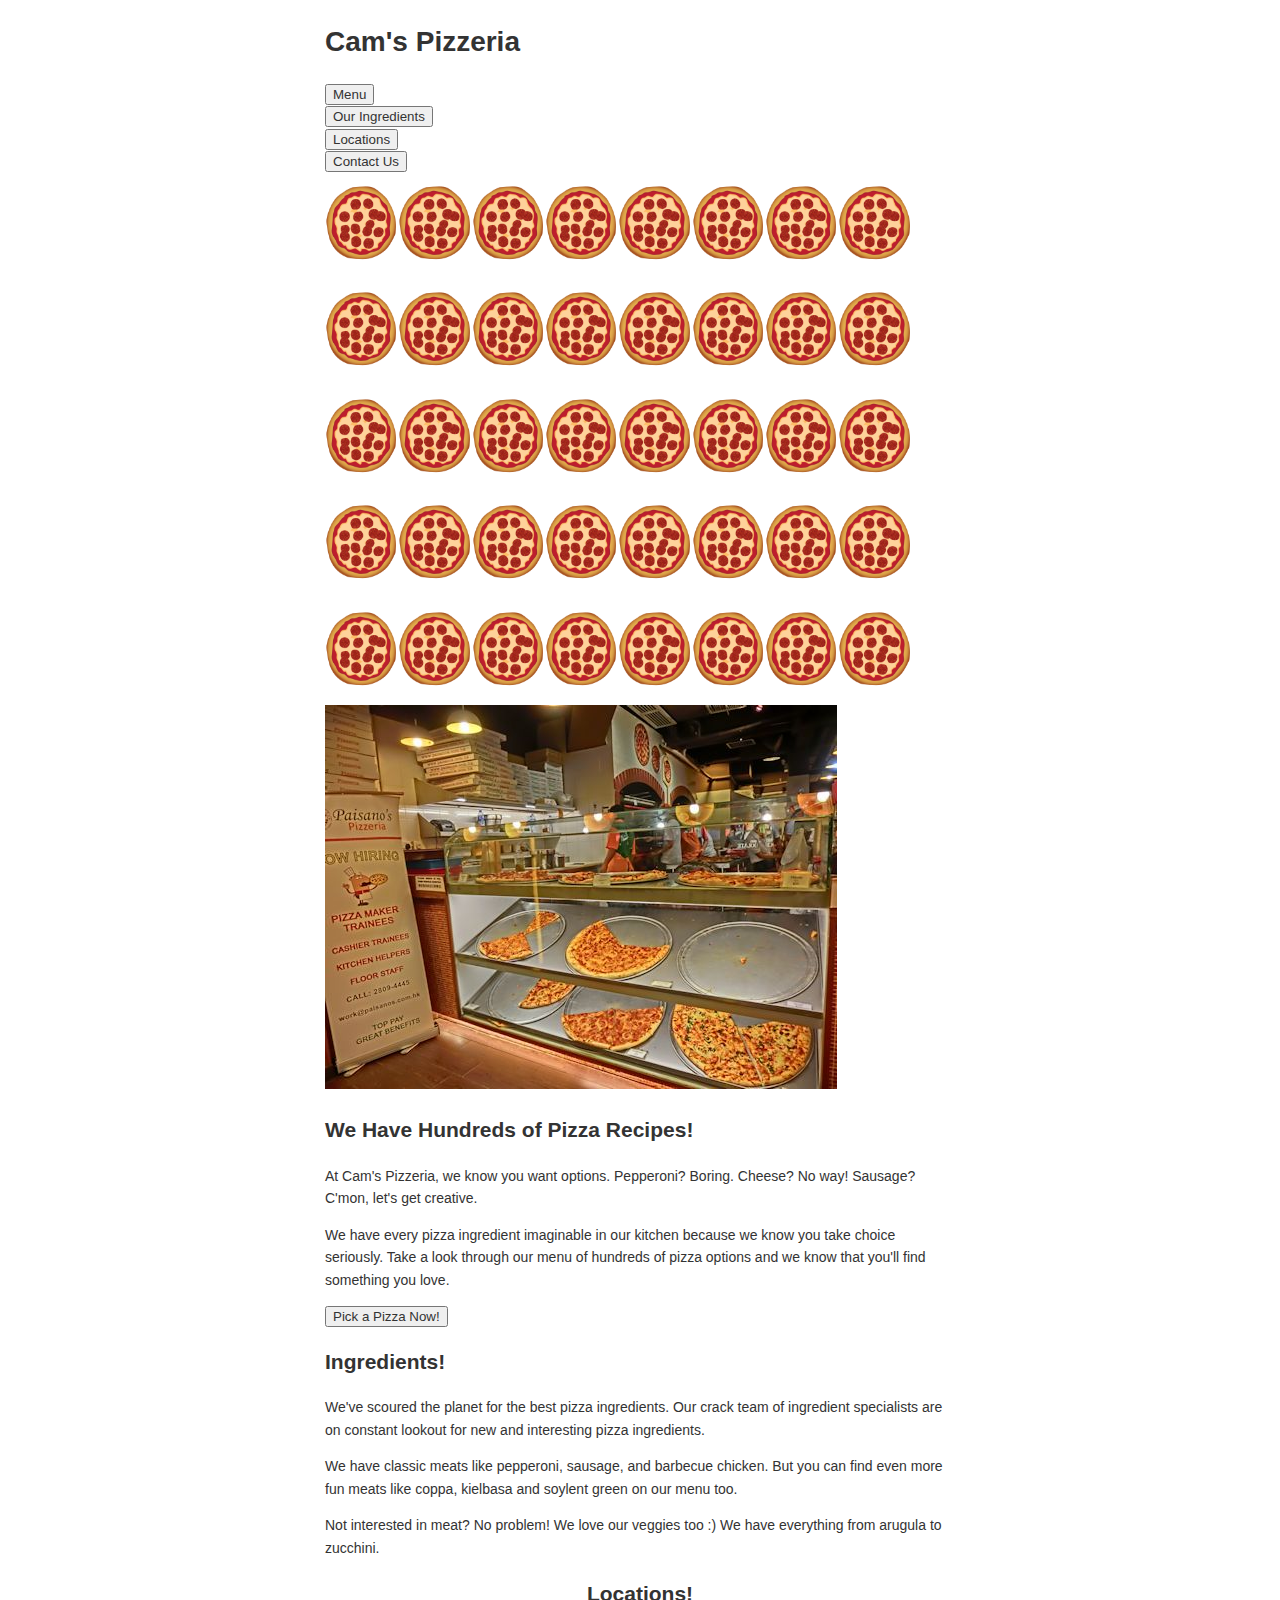
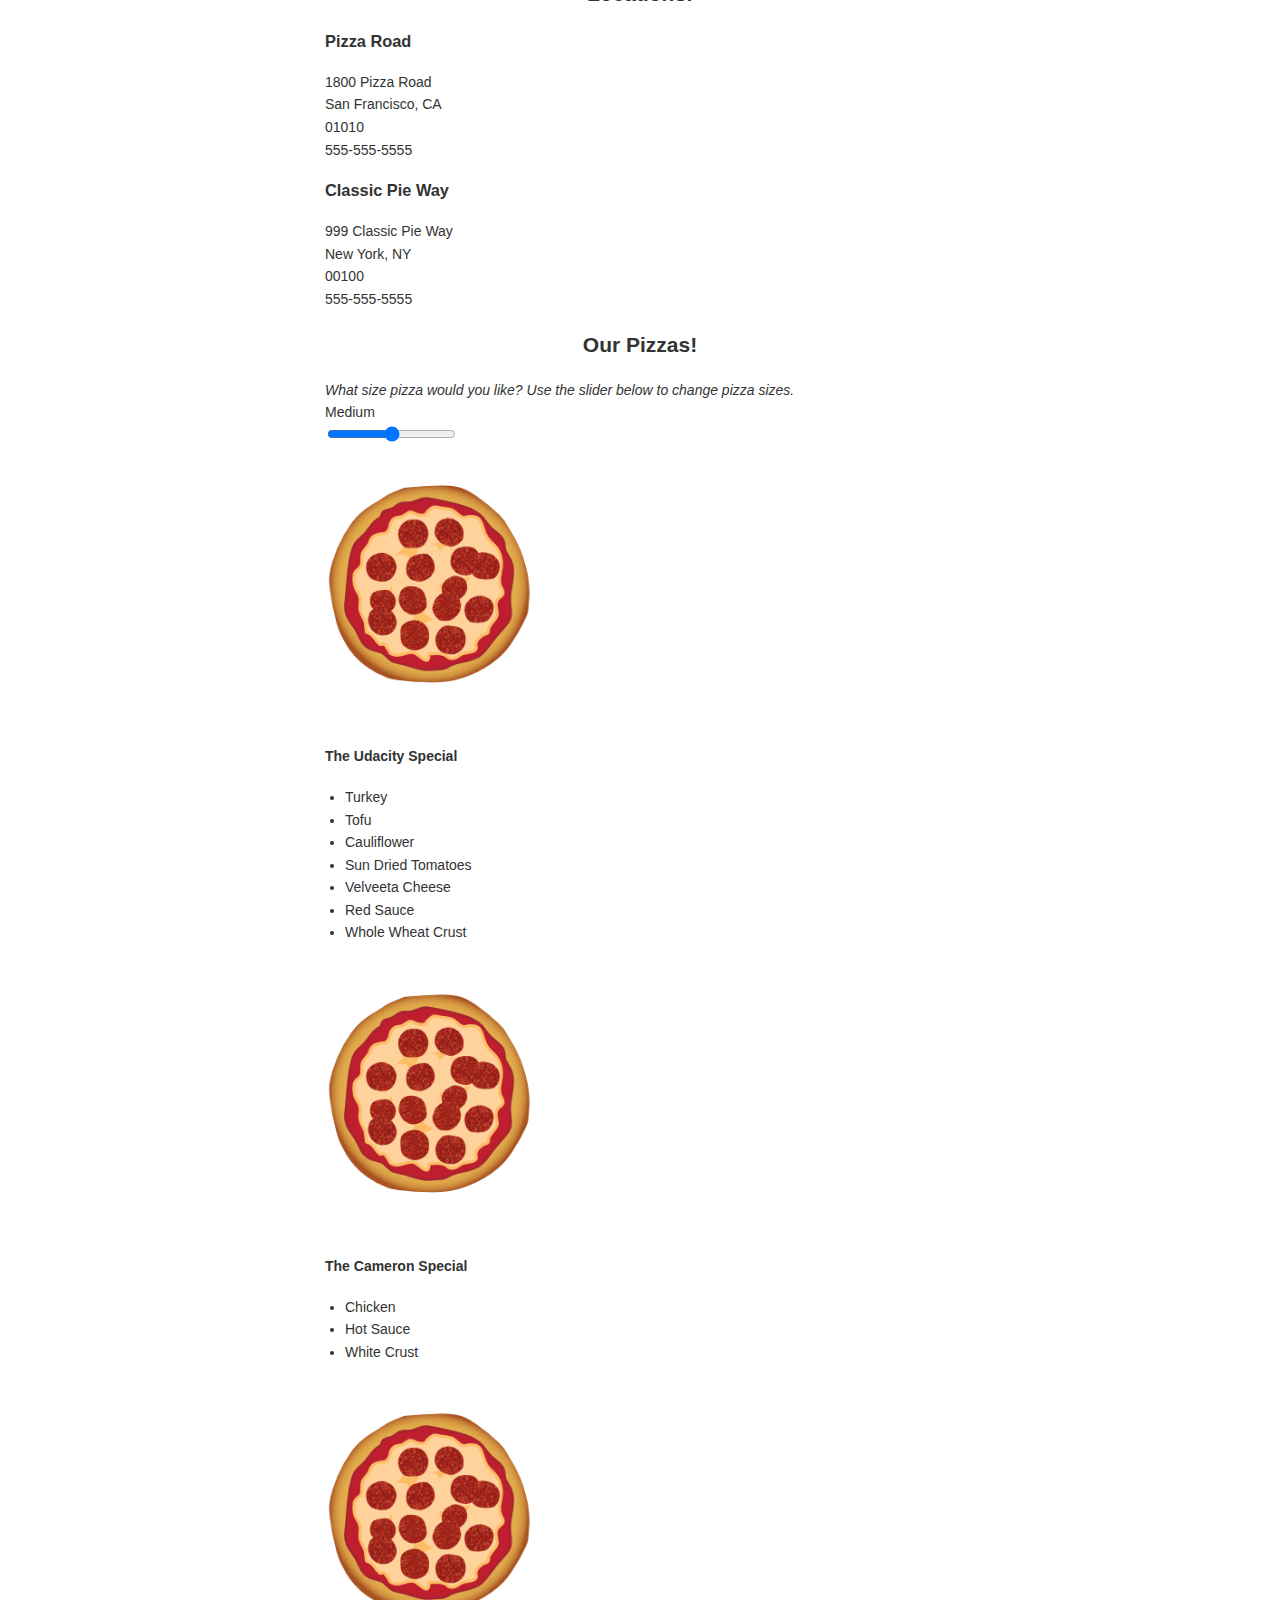
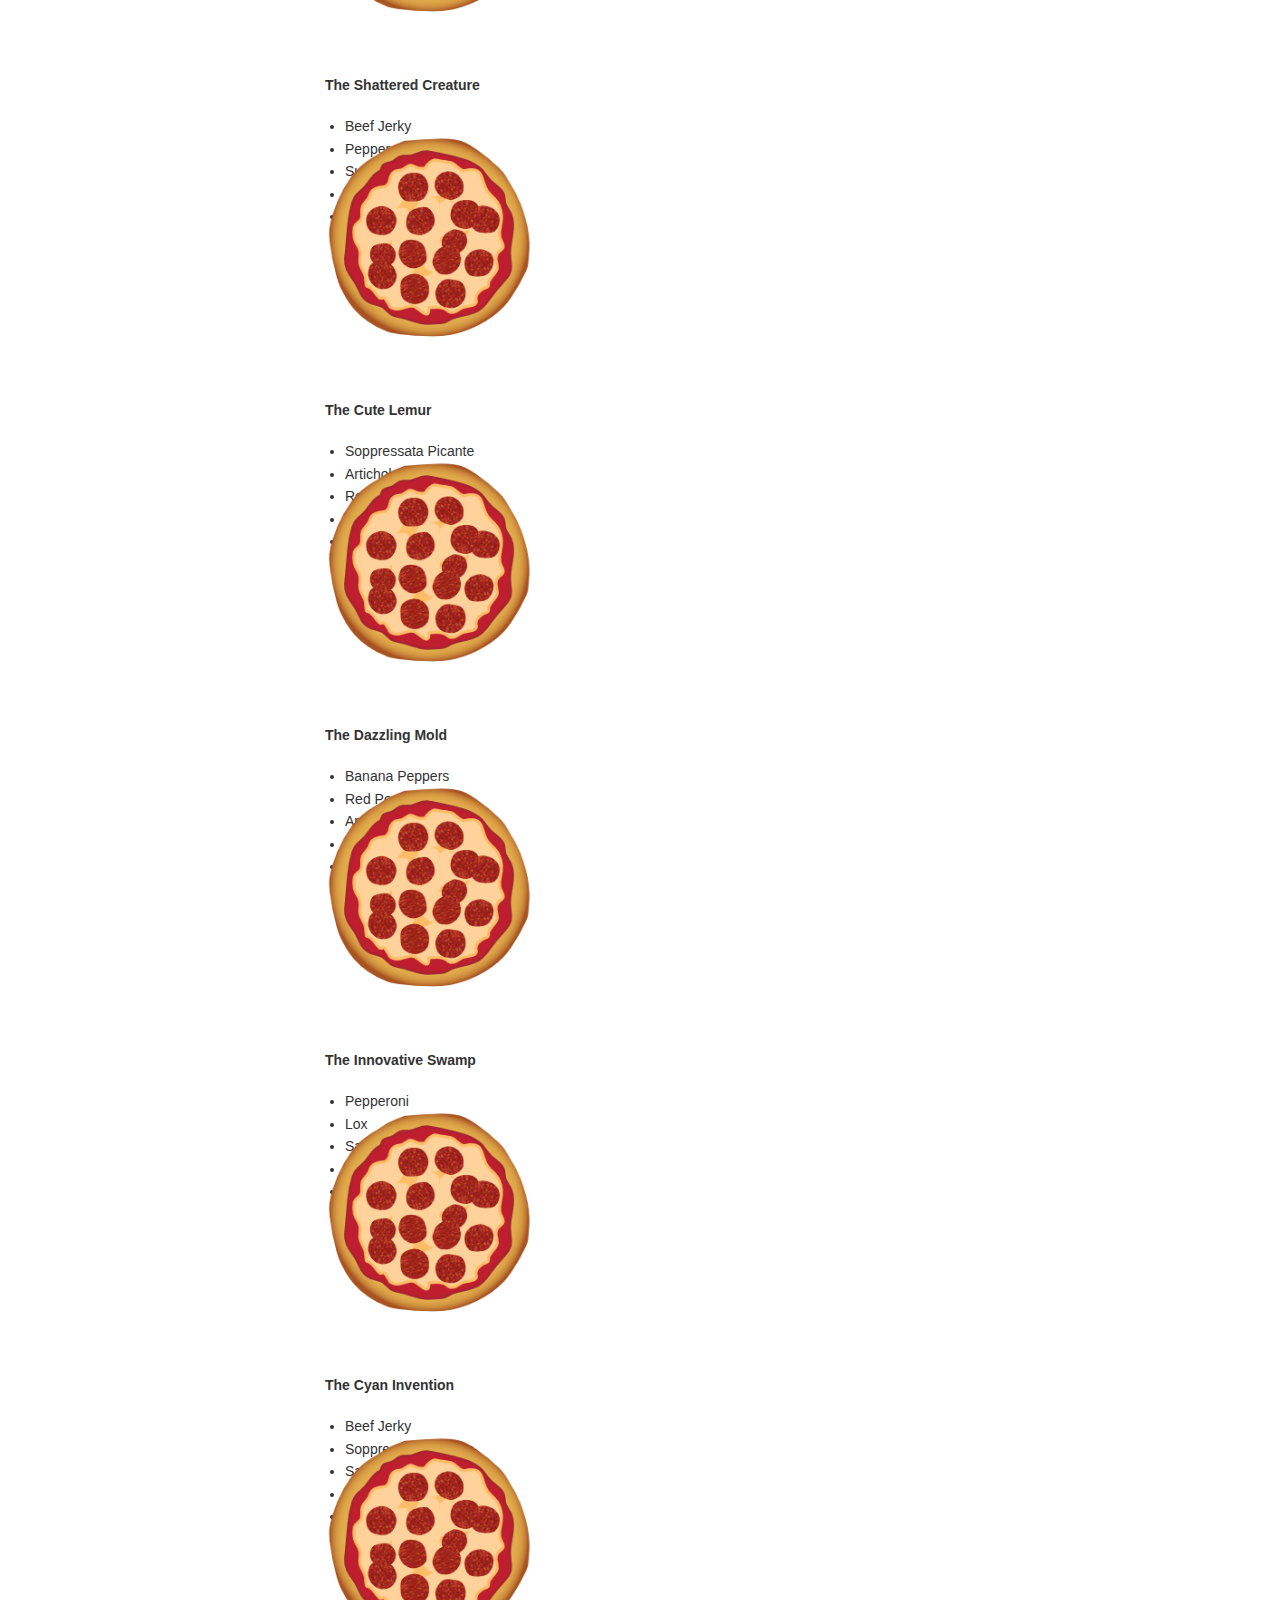
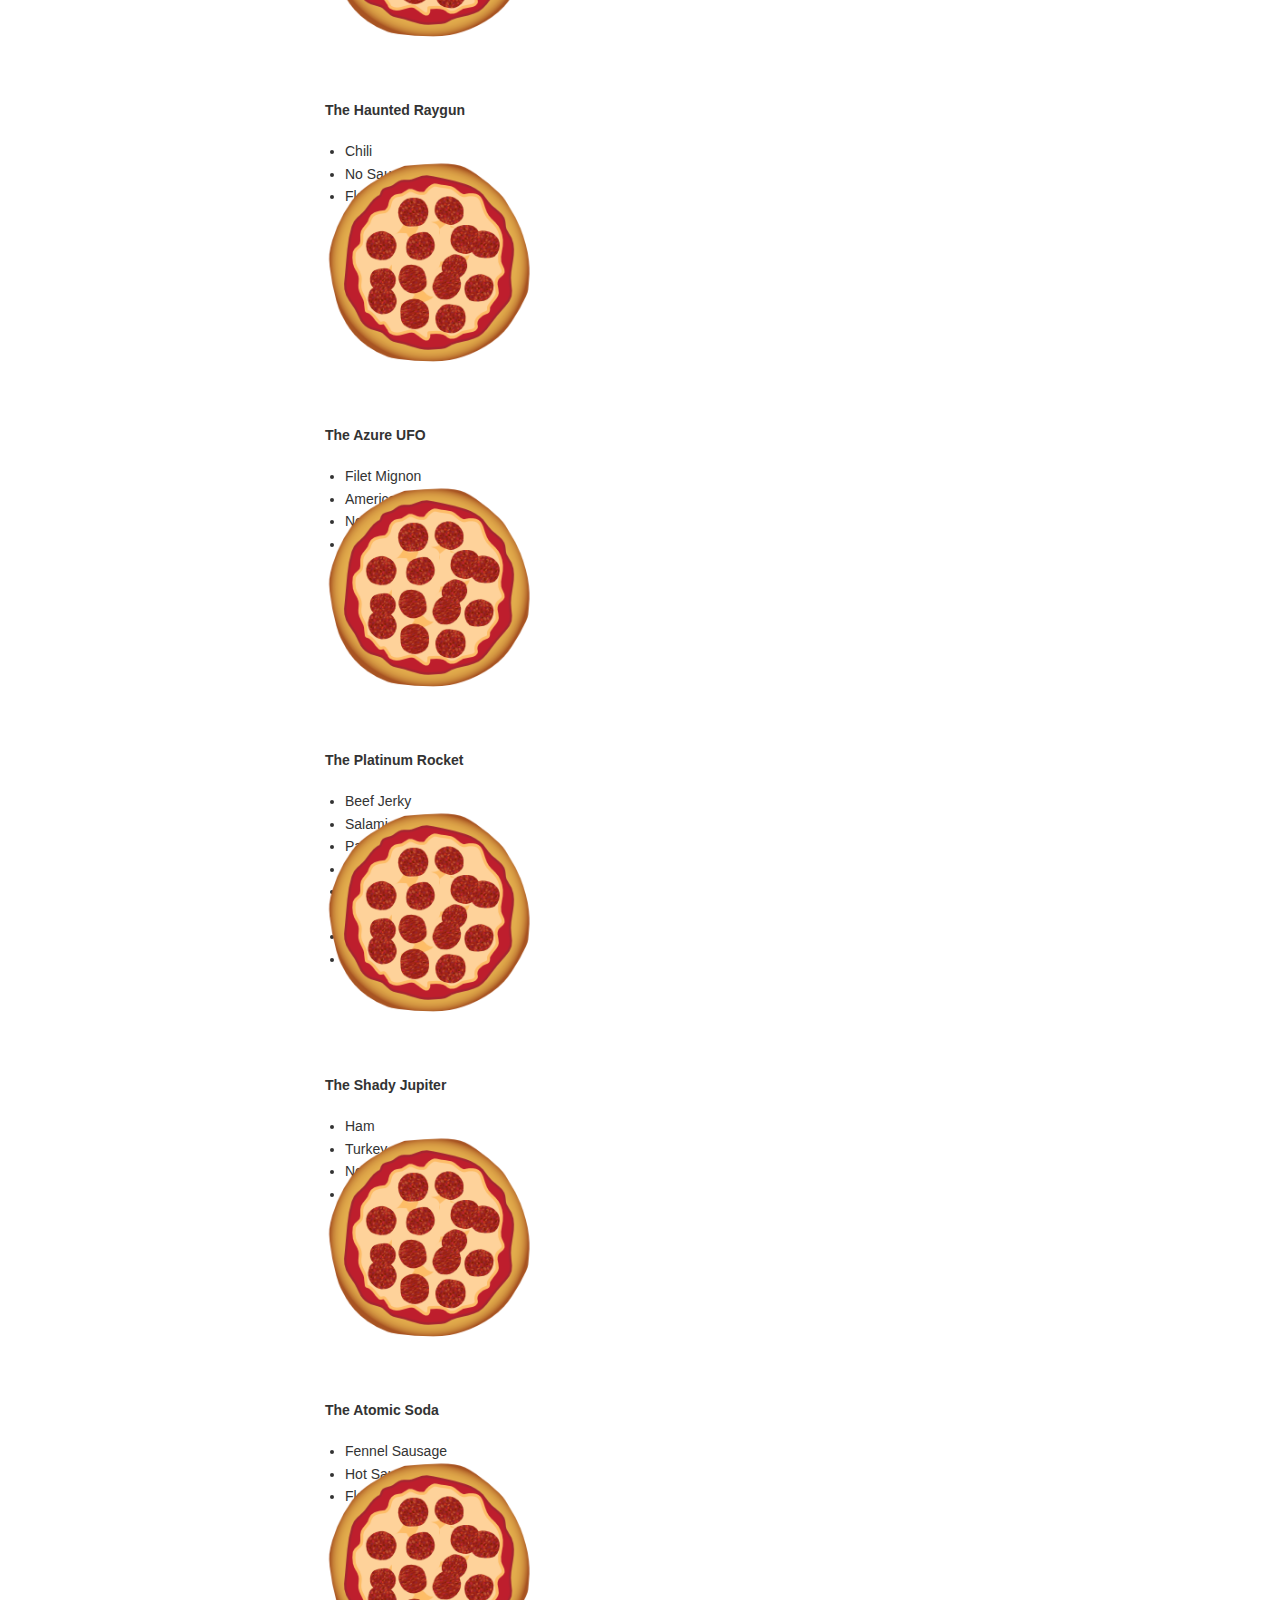
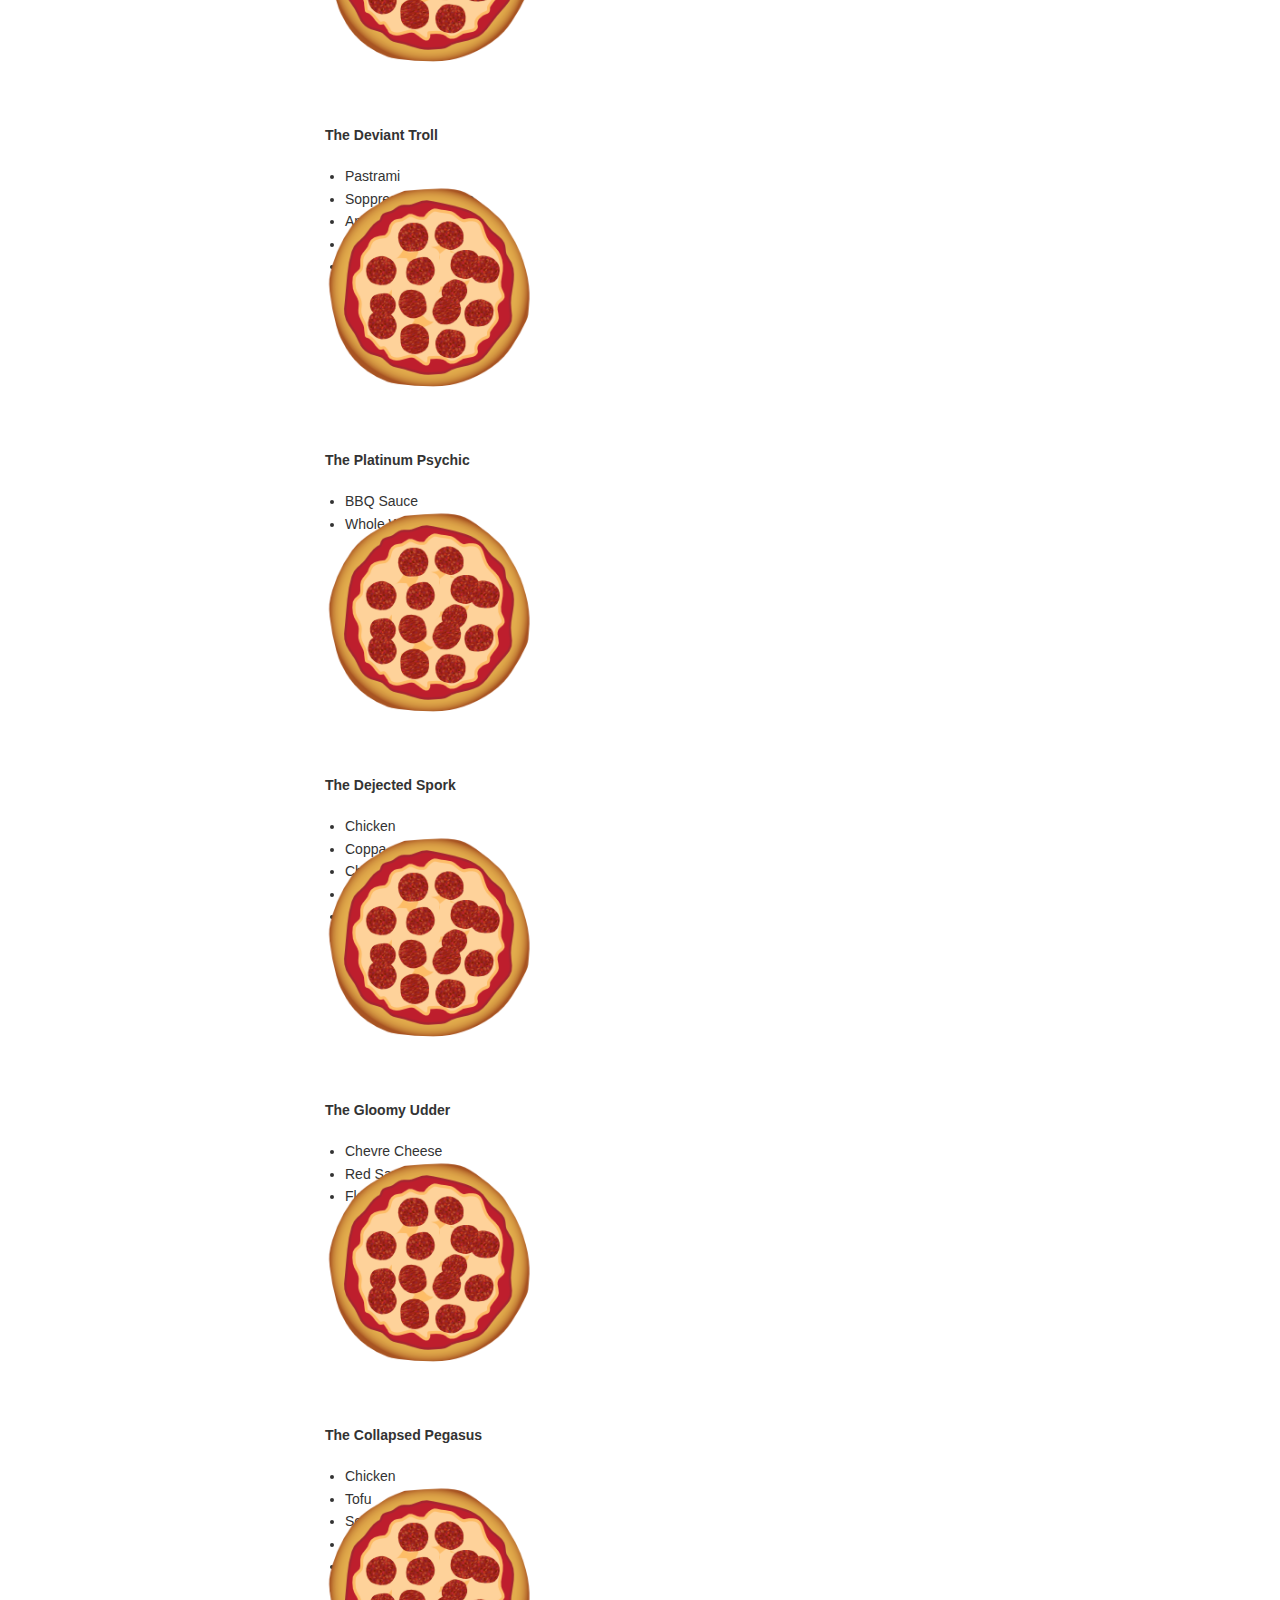
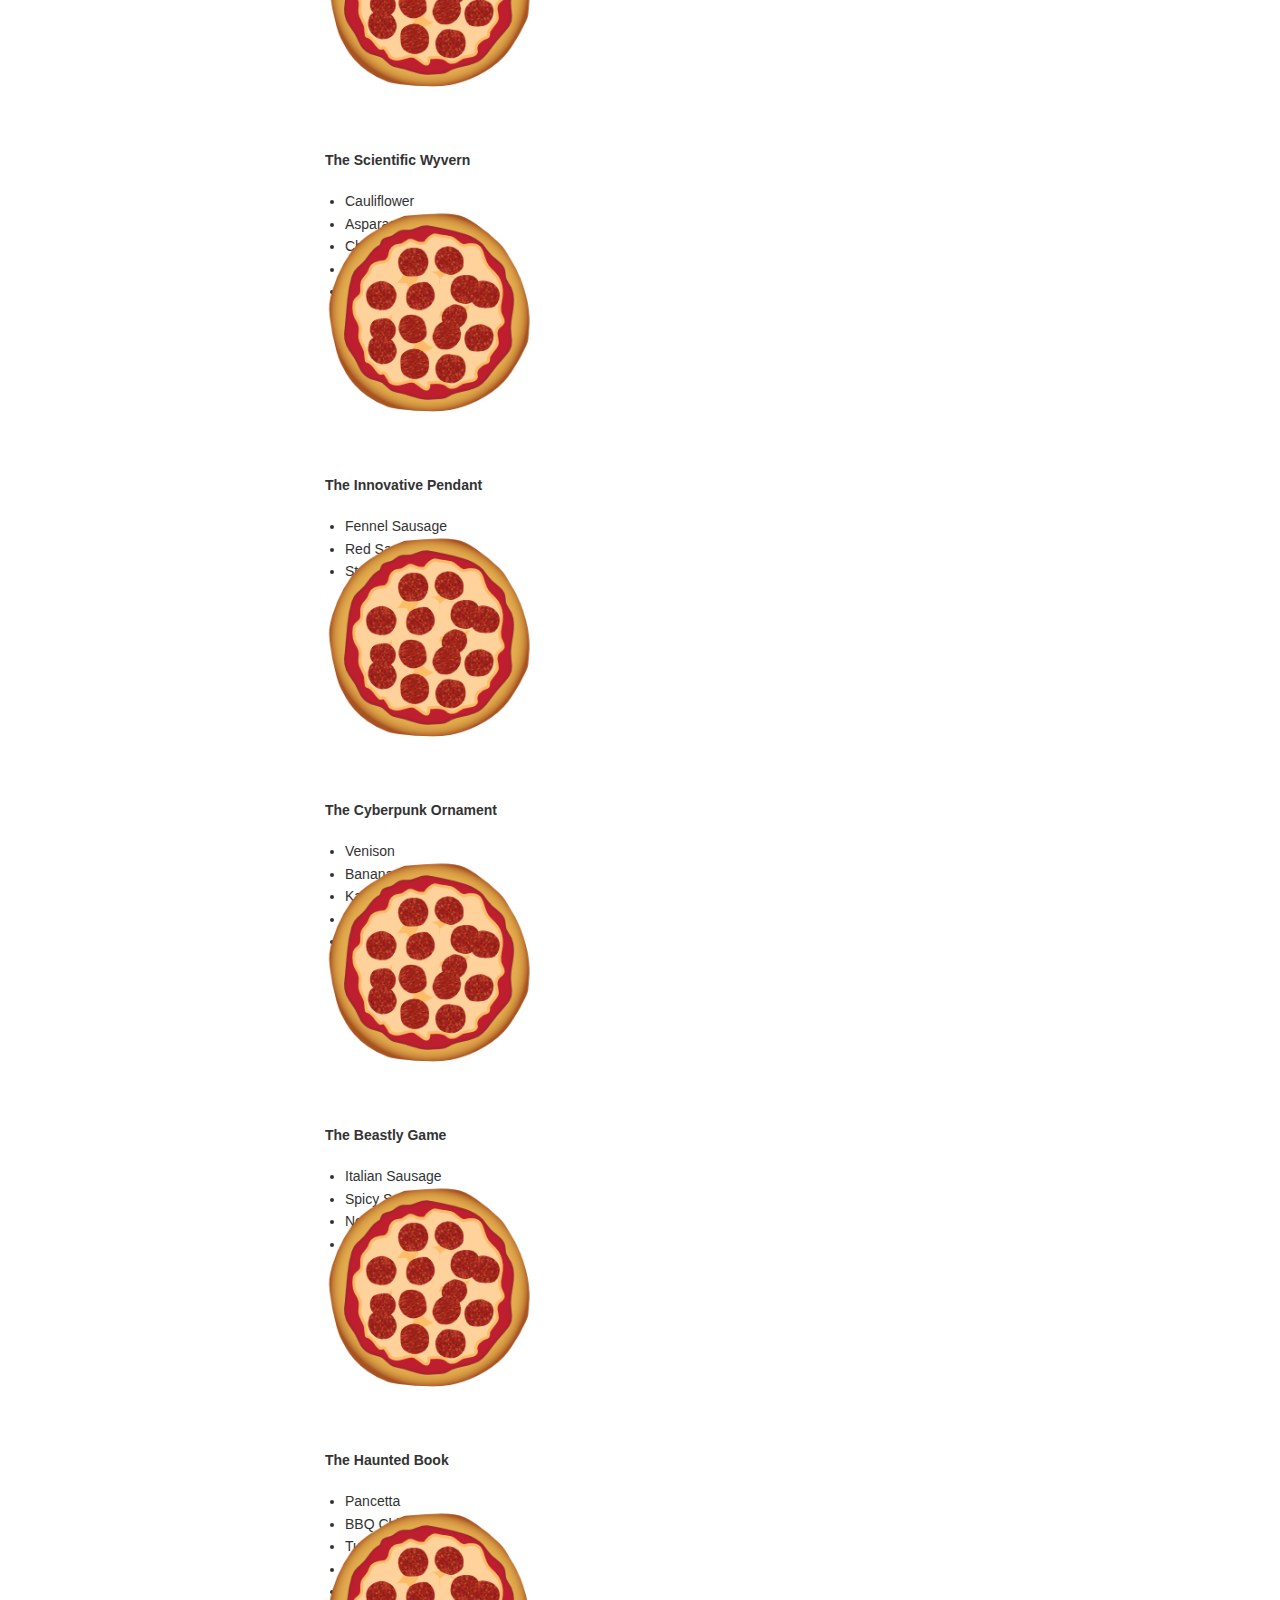
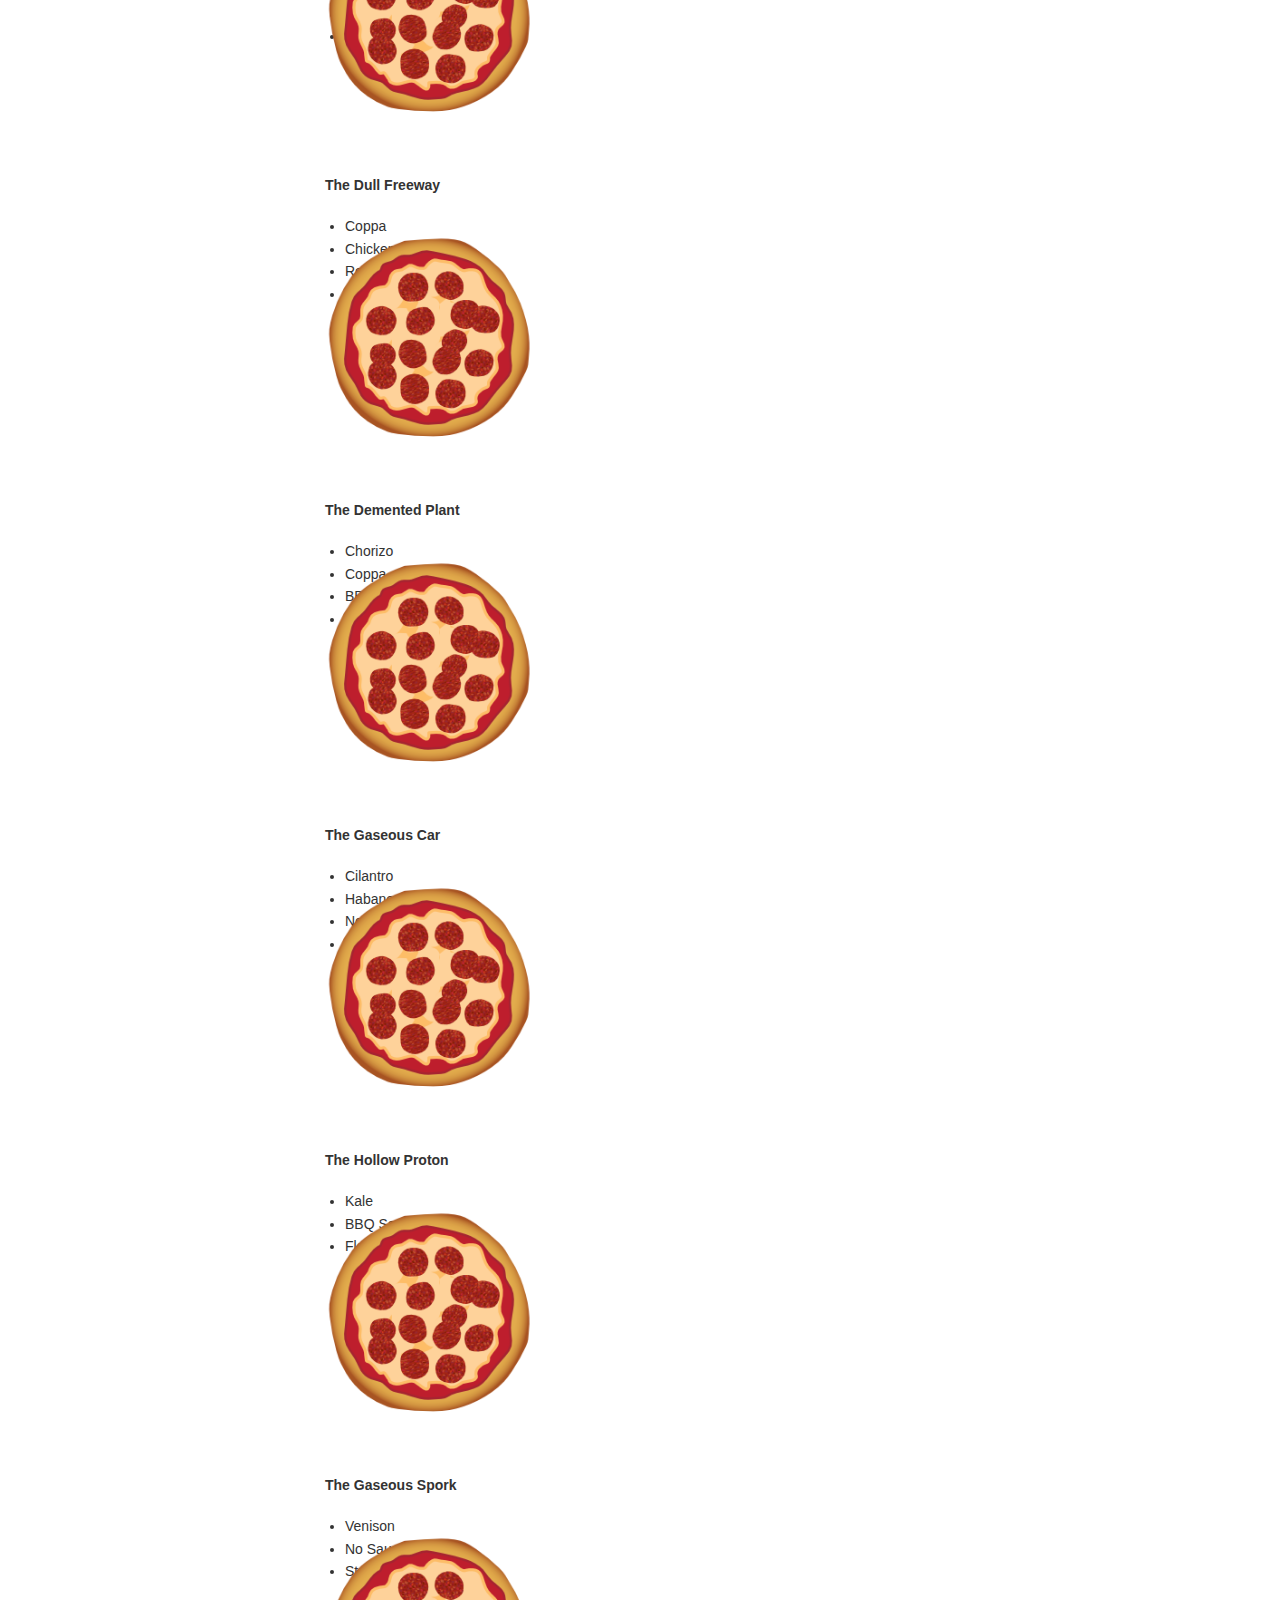
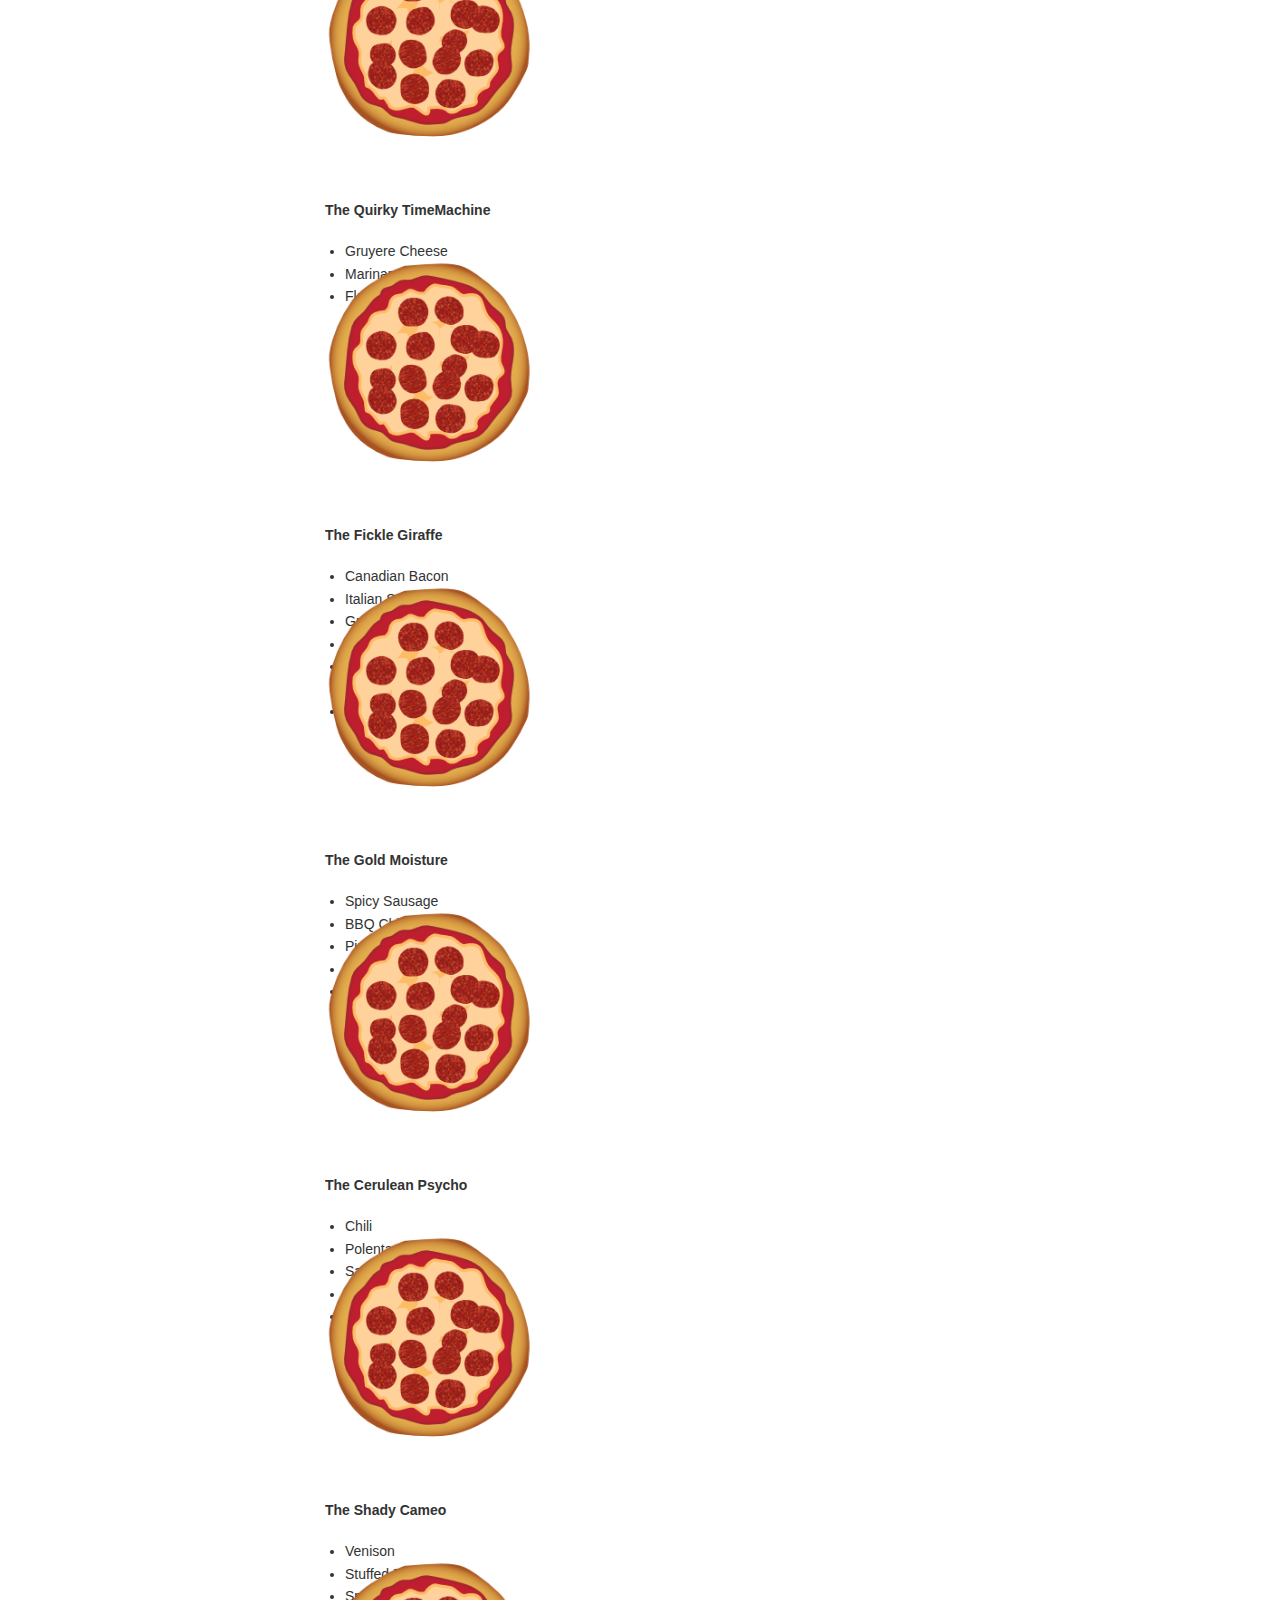
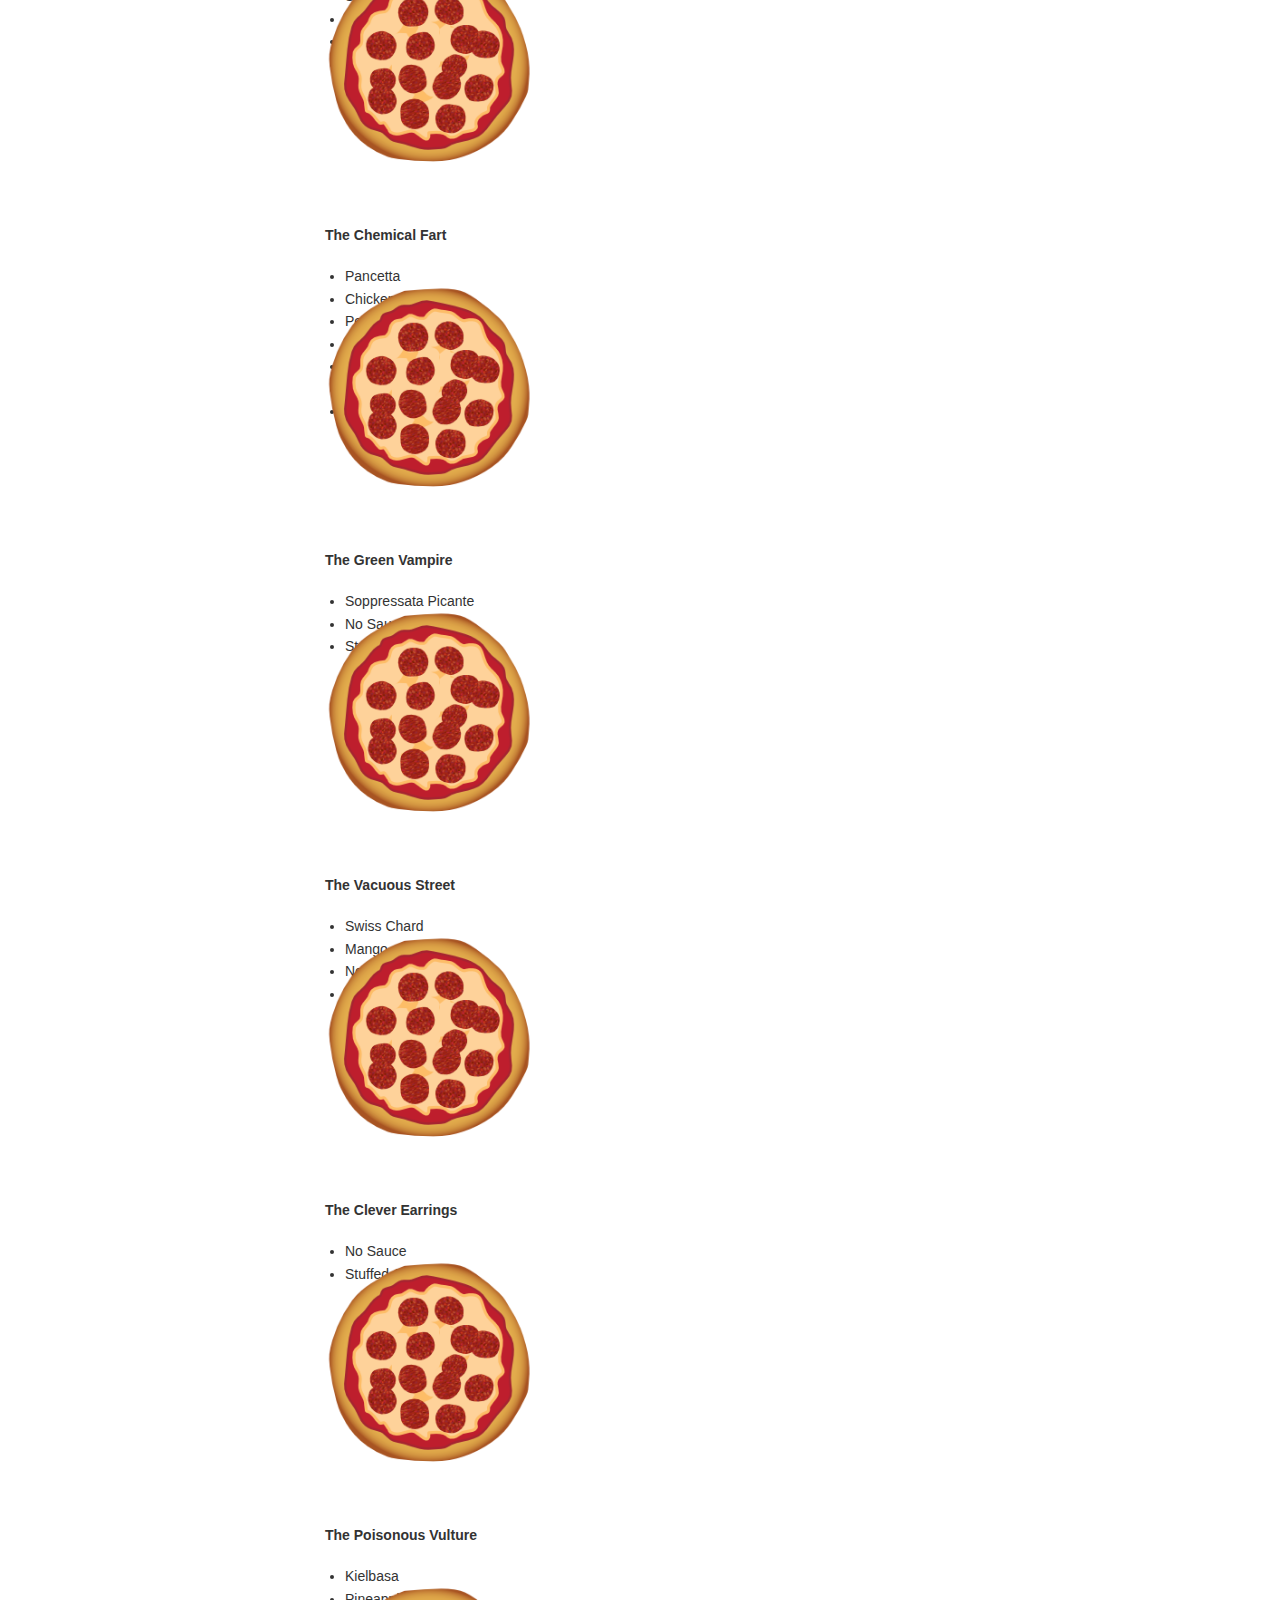
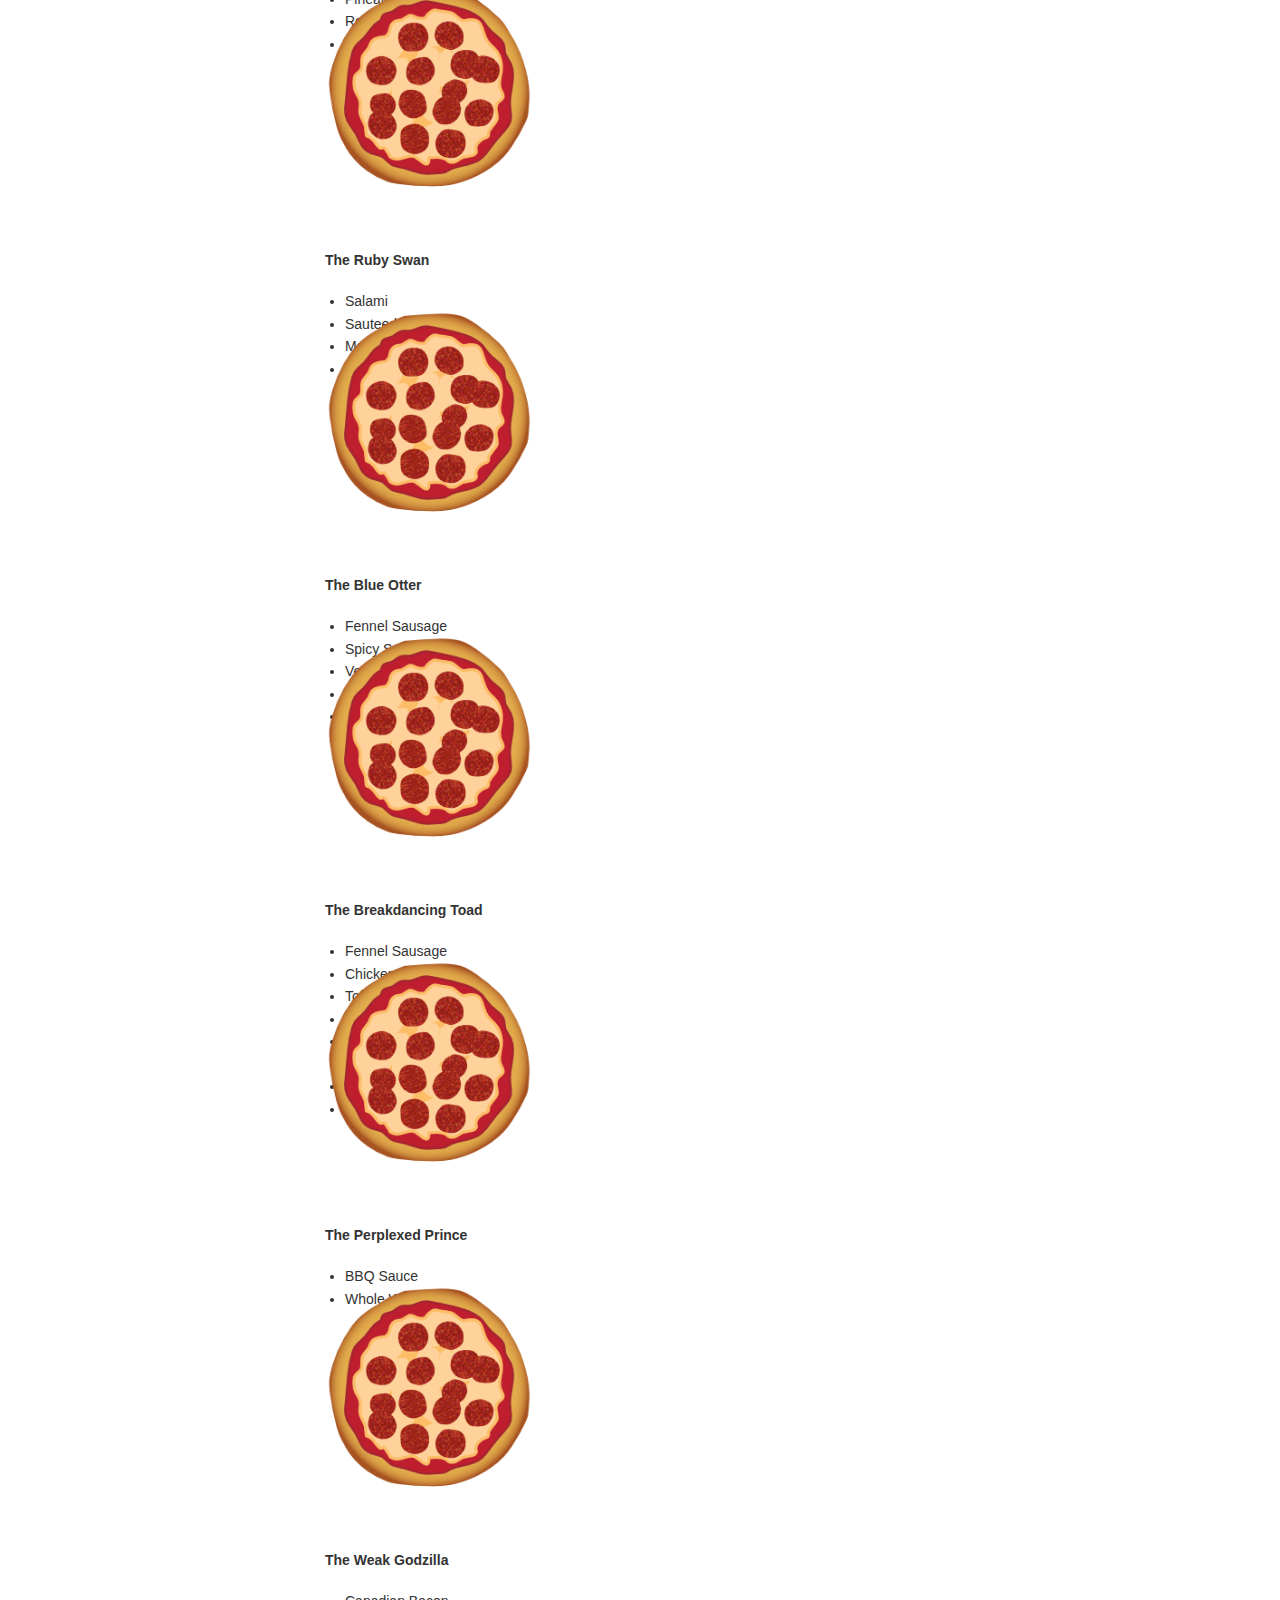
==== views/pizza.html @ b0295307 "combining css" ====
<!DOCTYPE HTML>
<html>
<meta name="viewport" content="width=device-width">
<head>
  <link rel="stylesheet" href="css/main1.css">
  <!--link rel="stylesheet" href="css/style.css"-->
  <!--link rel="stylesheet" href="css/bootstrap-grid.css"-->
</head>

<body>
  <div class="container">
    <div id="header" class="row">
      <div class="col-md-6">
        <div class="row">
          <div class="col-md-12">
            <h1>Cam's Pizzeria</h1>
            <div class="row">
              <div id="menu" class="col-md-12">
                <form action="#randomPizzas">
                  <input type="submit" value="Menu">
                </form>
                <form action="#ingredients">
                  <input type="submit" value="Our Ingredients">
                </form>
                <form action="#locations">
                  <input type="submit" value="Locations">
                </form>
                <form action="#" onsubmit="alert('Thanks for clicking! This button doesn\'t do anything because this is a fake pizzeria :\)')">
                  <input type="submit" value="Contact Us">
                </form>
              </div>
            </div>
          </div>
        </div>
      </div>
      <div id="movingPizzas1" class="col-md-6">
      </div>
    </div>
    <div id="callToAction" class="row">
      <div class="col-md-4">
        <img src="images/pizzeria_50.jpg" class="img-responsive"> <!-- Image credit to: http://commons.wikimedia.org/wiki/File:HK_TST_night_%E5%98%89%E8%98%AD%E9%81%93_Granville_Road_restaurant_Paisano's_Pizzeria_pizza_Dec-2013.JPG -->
      </div>
      <div class="col-md-8">
        <div class="row">
          <div class="col-md-12">
            <h2>We Have Hundreds of Pizza Recipes!</h2>
            <p>At Cam's Pizzeria, we know you want options. Pepperoni? Boring. Cheese? No way! Sausage? C'mon, let's get creative.</p>

            <p>We have every pizza ingredient imaginable in our kitchen because we know you take choice seriously. Take a look through our menu of hundreds of pizza options and we know that you'll find something you love.</p>
          </div>
        </div>
        <div class="row">
          <div class="col-md-6 col-md-push-3">
            <form action="#randomPizzas">
              <input type="submit" value="Pick a Pizza Now!">
            </form>
          </div>
        </div>
      </div>
    </div>
    <div id="ingredients" class="row">
      <div class="col-md-8 col-md-push-2">
        <div class="row">
          <div class="col-md-12 centered">
            <h2>Ingredients!</h2>
          </div>
        </div>
        <div class="row">
          <div class="col-md-12">
            <p>We've scoured the planet for the best pizza ingredients. Our crack team of ingredient specialists are on constant lookout for new and interesting pizza ingredients.</p>

            <p>We have classic meats like pepperoni, sausage, and barbecue chicken. But you can find even more fun meats like coppa, kielbasa and soylent green on our menu too.</p>

            <p>Not interested in meat? No problem! We love our veggies too :) We have everything from arugula to zucchini.</p>
          </div>
        </div>
      </div>
    </div>
    <div id="locations" class="row">
      <div class="col-md-12">
        <h2 style="text-align: center">Locations!</h2>
        <div class="row">
          <div class="col-md-6">
            <h3>Pizza Road</h3>
            <p>1800 Pizza Road<br>San Francisco, CA<br>01010<br>555-555-5555</p>
          </div>
          <div class="col-md-6">
            <h3>Classic Pie Way</h3>
            <p>999 Classic Pie Way<br>New York, NY<br>00100<br>555-555-5555</p>
          </div>
        </div>
      </div>
    </div>
    <div id="pizzaGenerator" class="row">
      <div class="col-md-12">
        <h2 style="text-align: center">Our Pizzas!</h2>
        <div class="row">
          <div class="col-md-12">
            <em>What size pizza would you like? Use the slider below to change pizza sizes.</em>
          </div>
          <div id="pizzaSize" class="col-md-6">Medium</div>
          <div class="col-md-12">
            <input id="sizeSlider" type="range" min="1" max="3" value="2" step="1" onchange="resizePizzas(this.value)"></input>
          </div>
        </div>
        <div id="randomPizzas" class="row">
          <div id="pizza0" class="randomPizzaContainer" style="width:33.33%;">
            <div class="col-md-6">
              <img src="images/pizza.png" class="img-responsive">
            </div>
            <div class="col-md-6">
              <h4>The Udacity Special</h4>
              <ul>
                <li>Turkey</li>
                <li>Tofu</li>
                <li>Cauliflower</li>
                <li>Sun Dried Tomatoes</li>
                <li>Velveeta Cheese</li>
                <li>Red Sauce</li>
                <li>Whole Wheat Crust</li>
              </ul>
            </div>
          </div>
          <div id="pizza1" class="randomPizzaContainer" style="width:33.33%;">
            <div class="col-md-6">
              <img src="images/pizza.png" class="img-responsive">
            </div>
            <div class="col-md-6">
              <h4>The Cameron Special</h4>
              <ul>
                <li>Chicken</li>
                <li>Hot Sauce</li>
                <li>White Crust</li>
              </ul>
            </div>
          </div>
        </div>
      </div>
    </div>
    <div id="footer" class="col-md-12">Thanks for visiting! &copy; 2014 Udacity</div>
  </div>
  <script type="text/javascript" src="js/main.js"></script>
</body>

</html>
---- views/css/main1.css ----
.hero,footer{border-top:1px solid #ccc}footer span,li p{font-style:italic}html{font-size:100%;overflow-y:scroll;-webkit-tap-highlight-color:transparent;-ms-text-size-adjust:100%;-webkit-text-size-adjust:none}body{margin:0;font-size:14px;line-height:1.61;font-weight:400;background:#fff}b,header p,strong{font-weight:700}body,button,input,select,textarea{font-family:'Open Sans',sans-serif;color:#333}a{color:#12C}a:visited{color:#61C}a:focus{outline:dotted thin}a:active,a:hover{color:#c00;outline:0}code,pre{font-family:monospace,monospace;font-size:1em}ol,ul{margin:1em 0;padding:0 0 0 20px}img{border:0;max-width:100%}.container,footer,header{max-width:45em;margin:0 auto}header{padding:0 .5em;color:#C90B0B}header img{border-radius:40px;float:left}header p{font-size:1.5em;padding-left:4em}header p span{font-size:.8em;font-weight:400}.hero{padding:2em;background-color:#f8f8f8;font-size:1.2em;border-bottom:1px solid #ccc}.content{padding:1em}.content li{list-style-type:none;font-size:1.1em}li img{float:left;padding-right:1em}li p{font-size:.9em}footer{padding:0 .5em}footer span{float:right}@media only screen and (max-width:480px){body{font-size:12px}header p{padding-left:4.5em}}
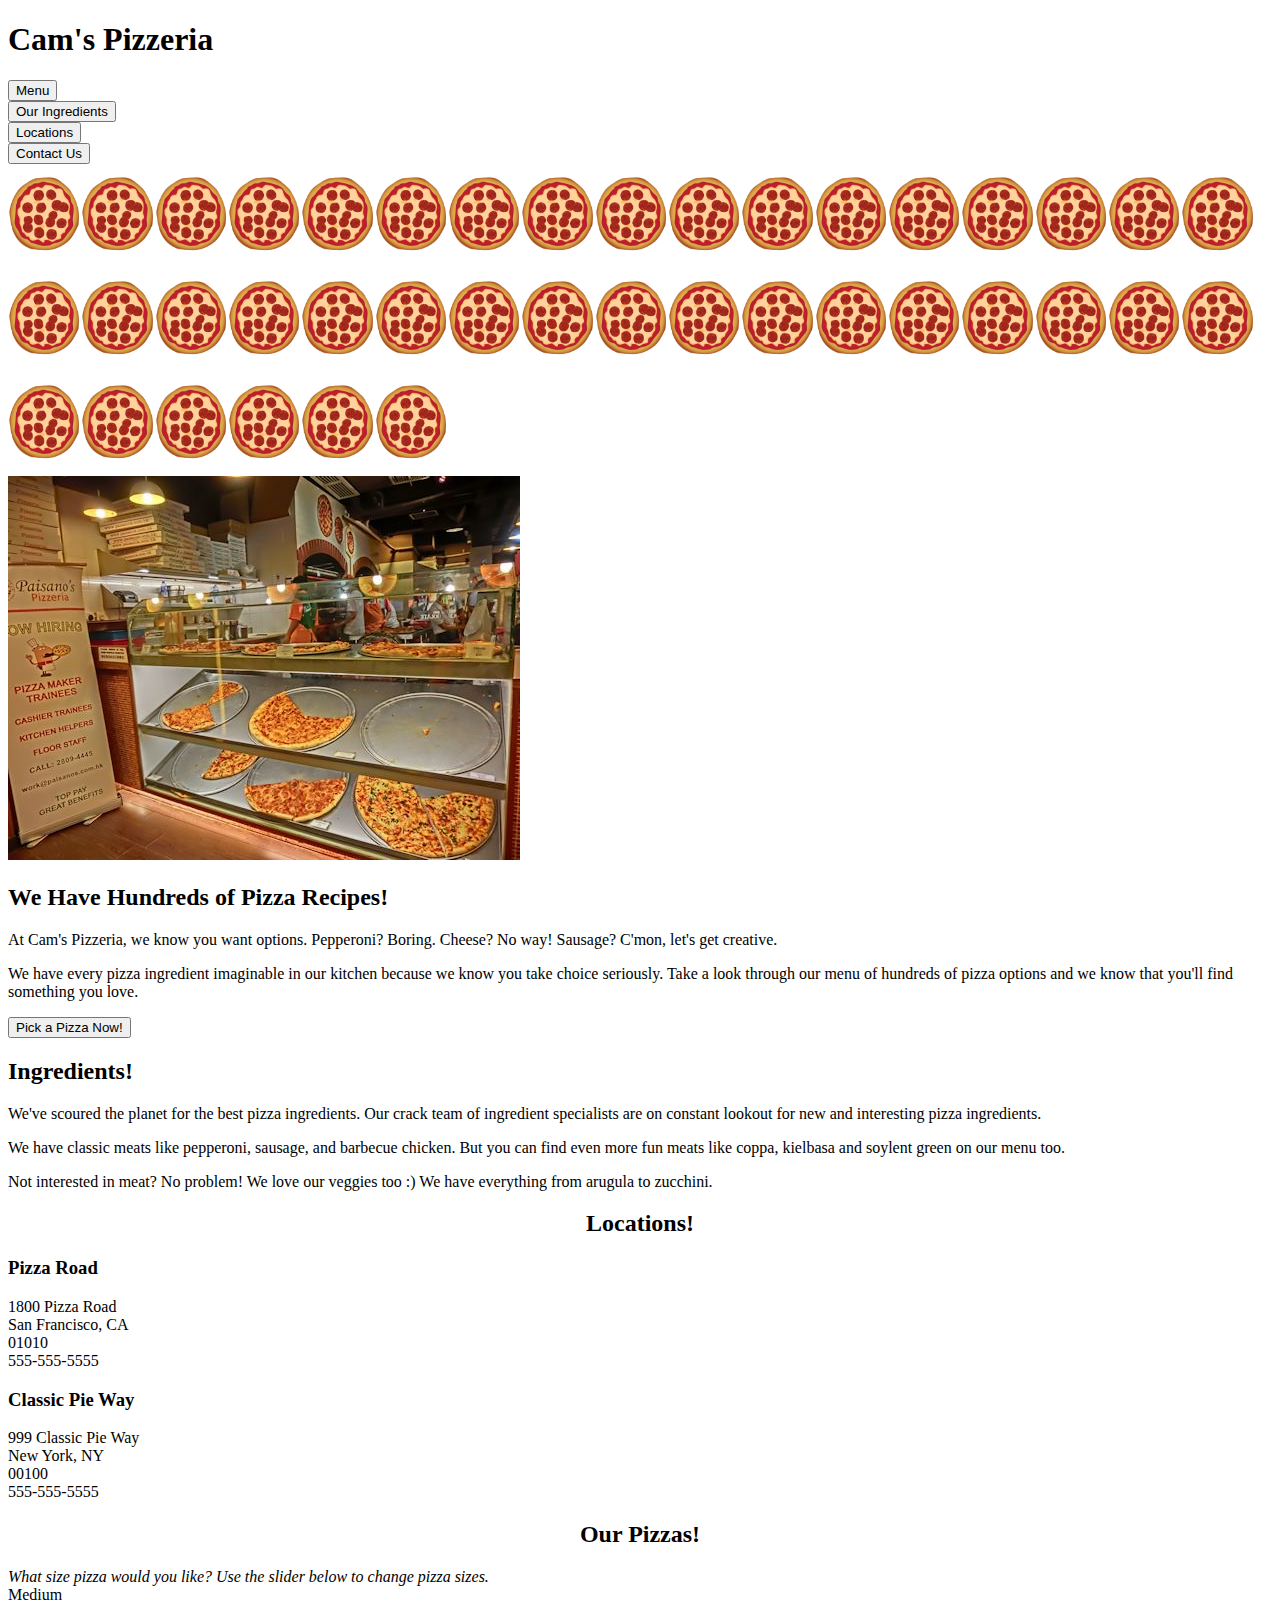
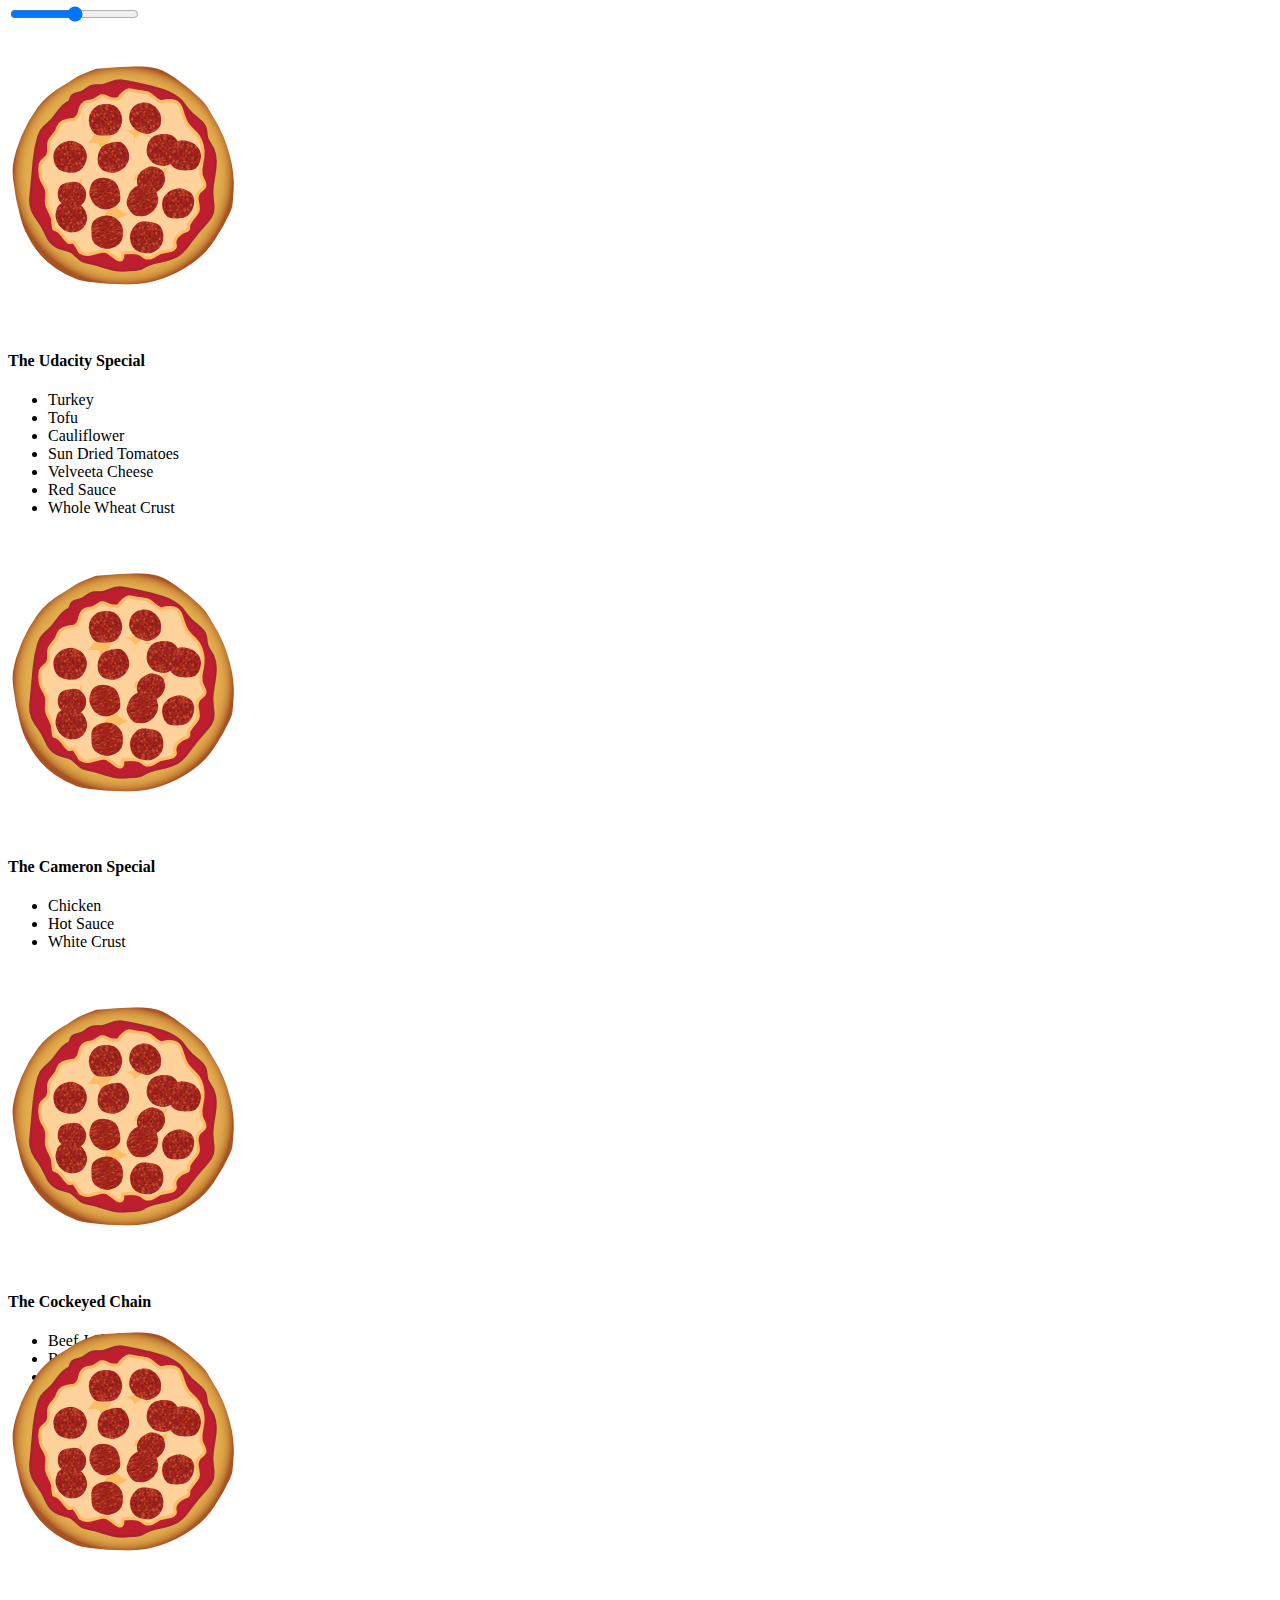
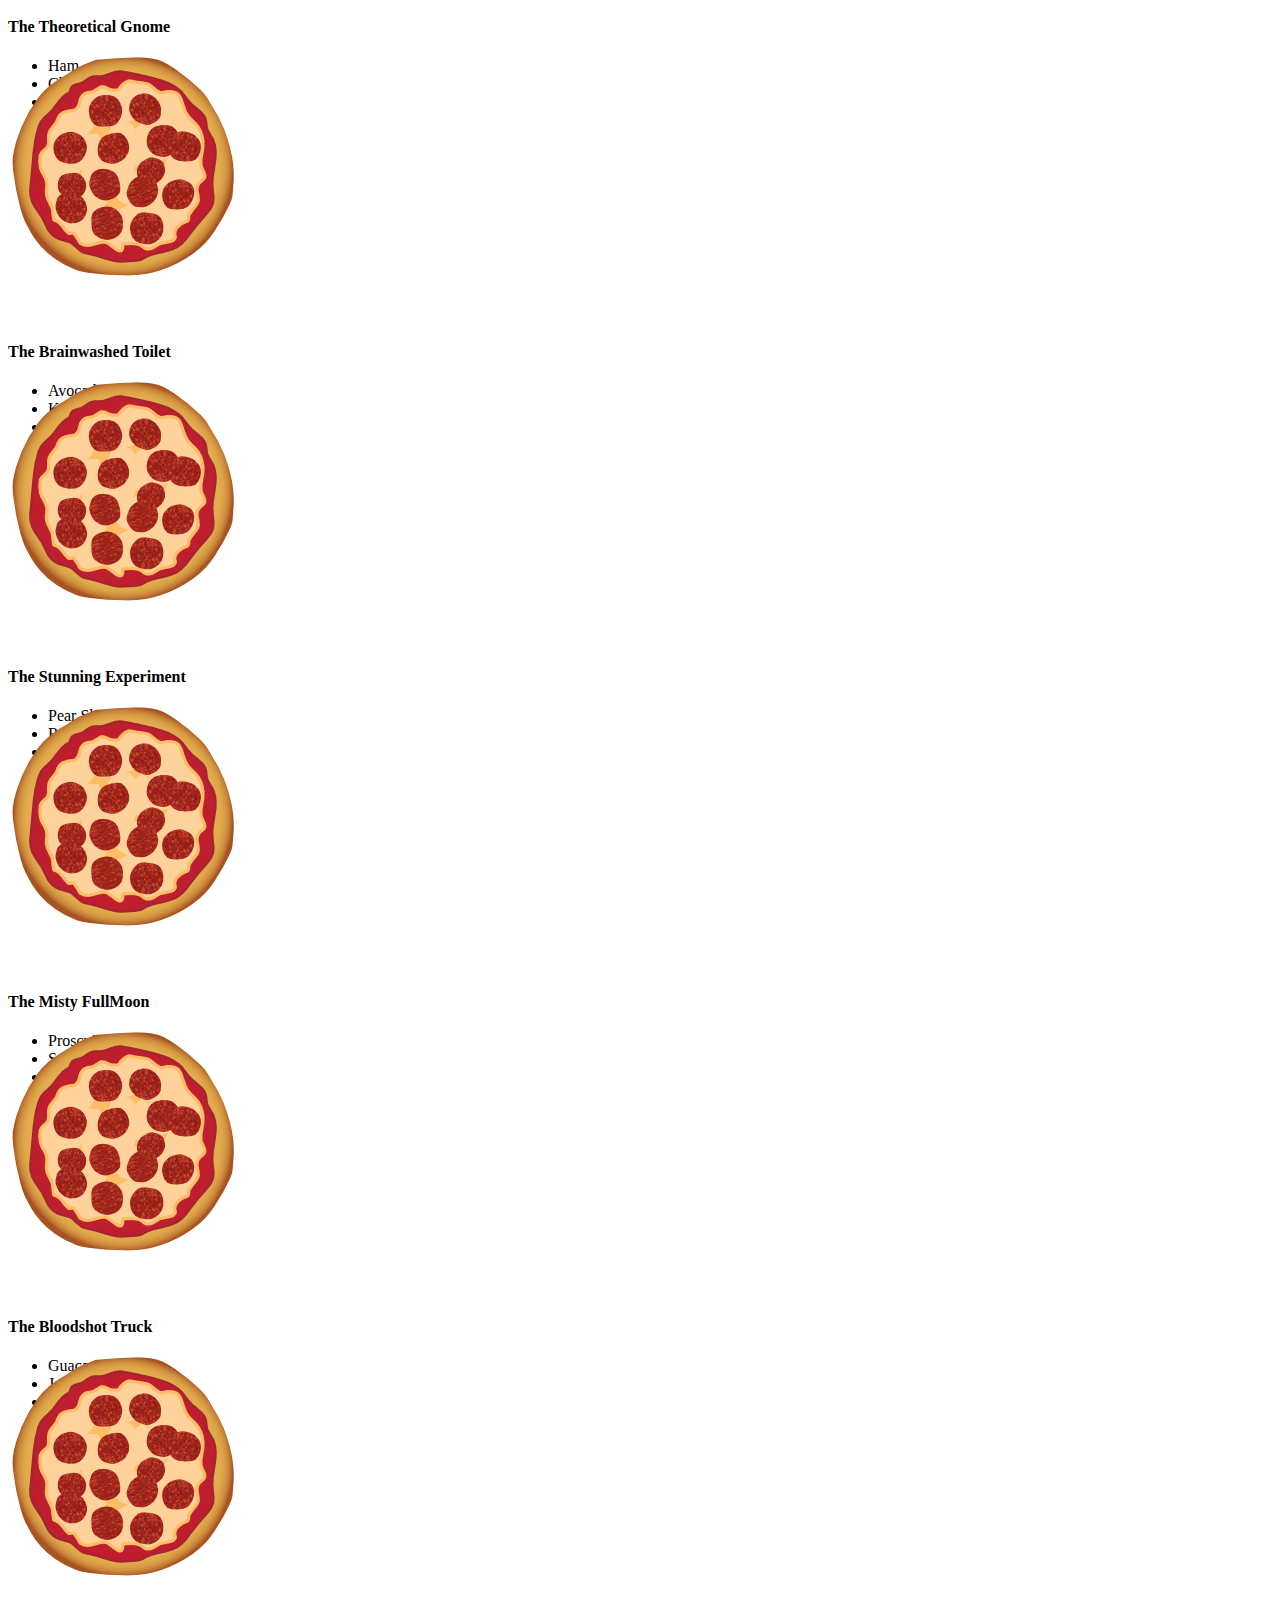
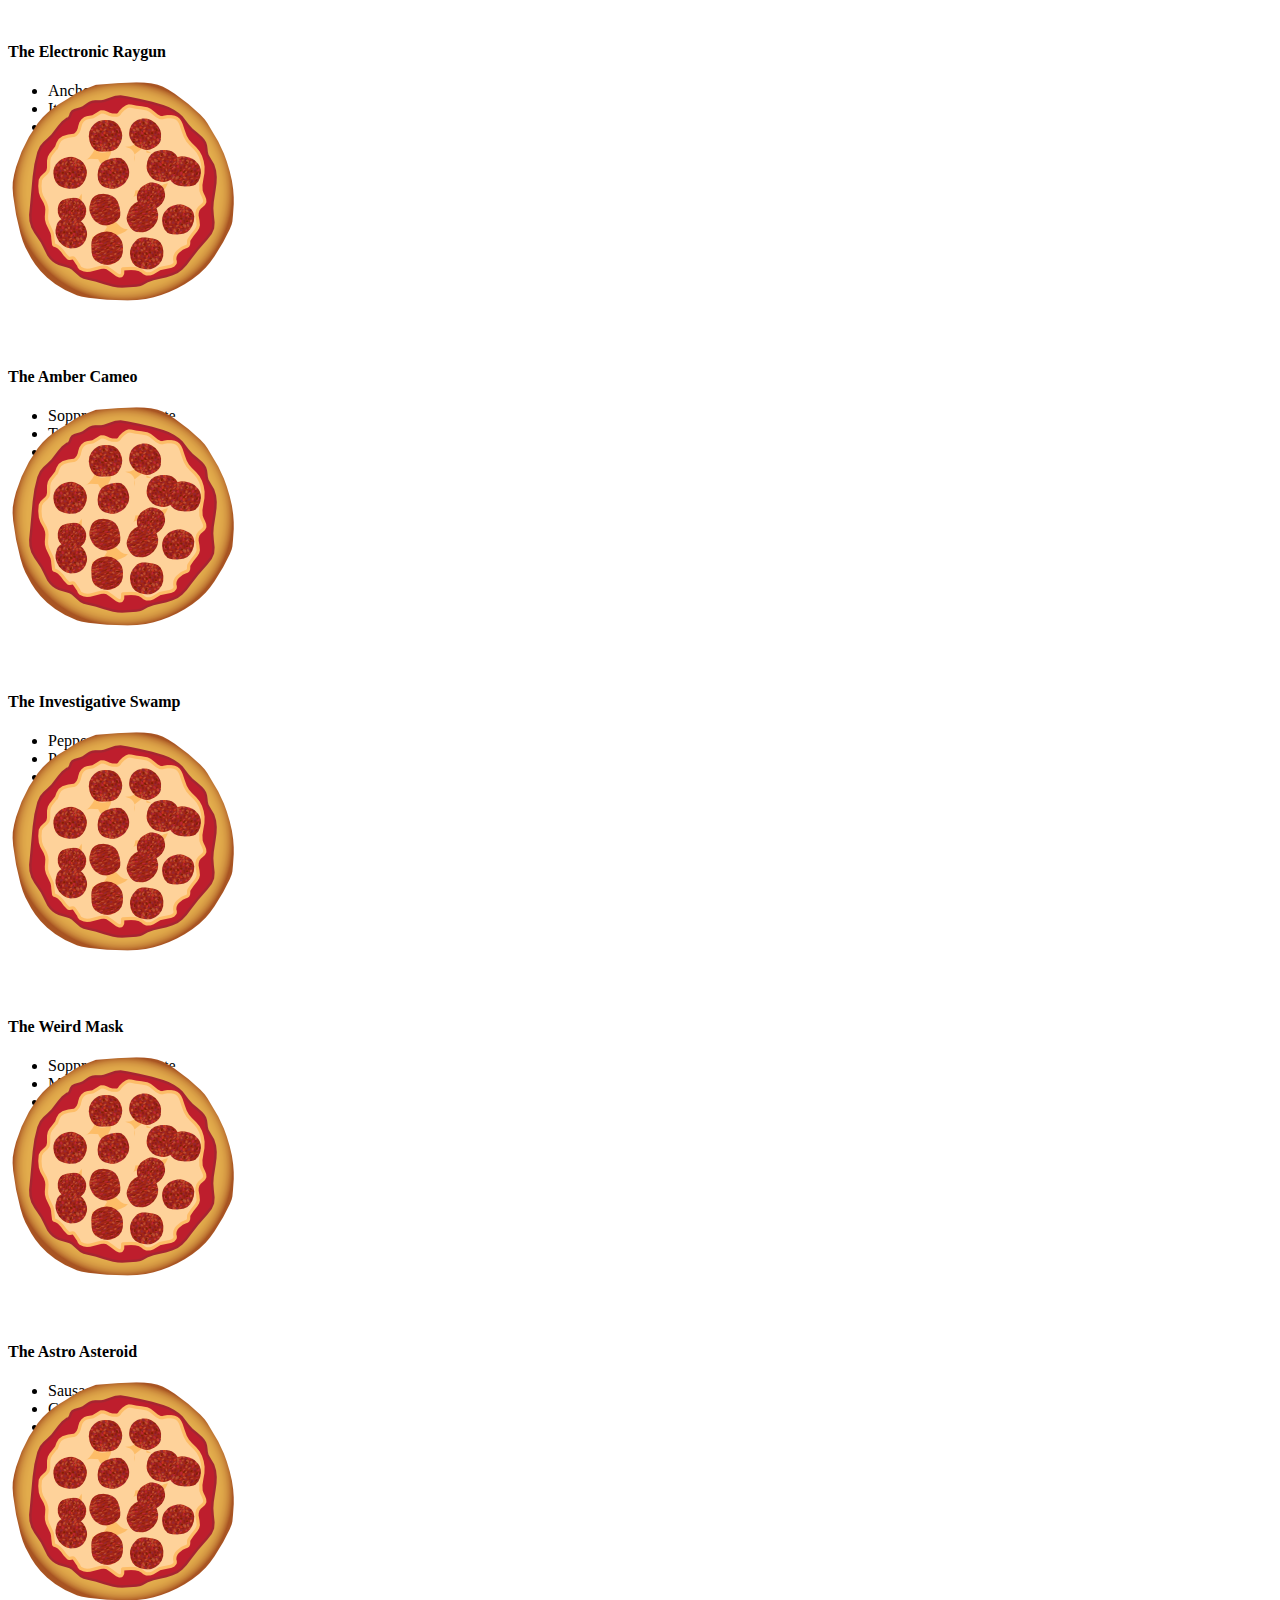
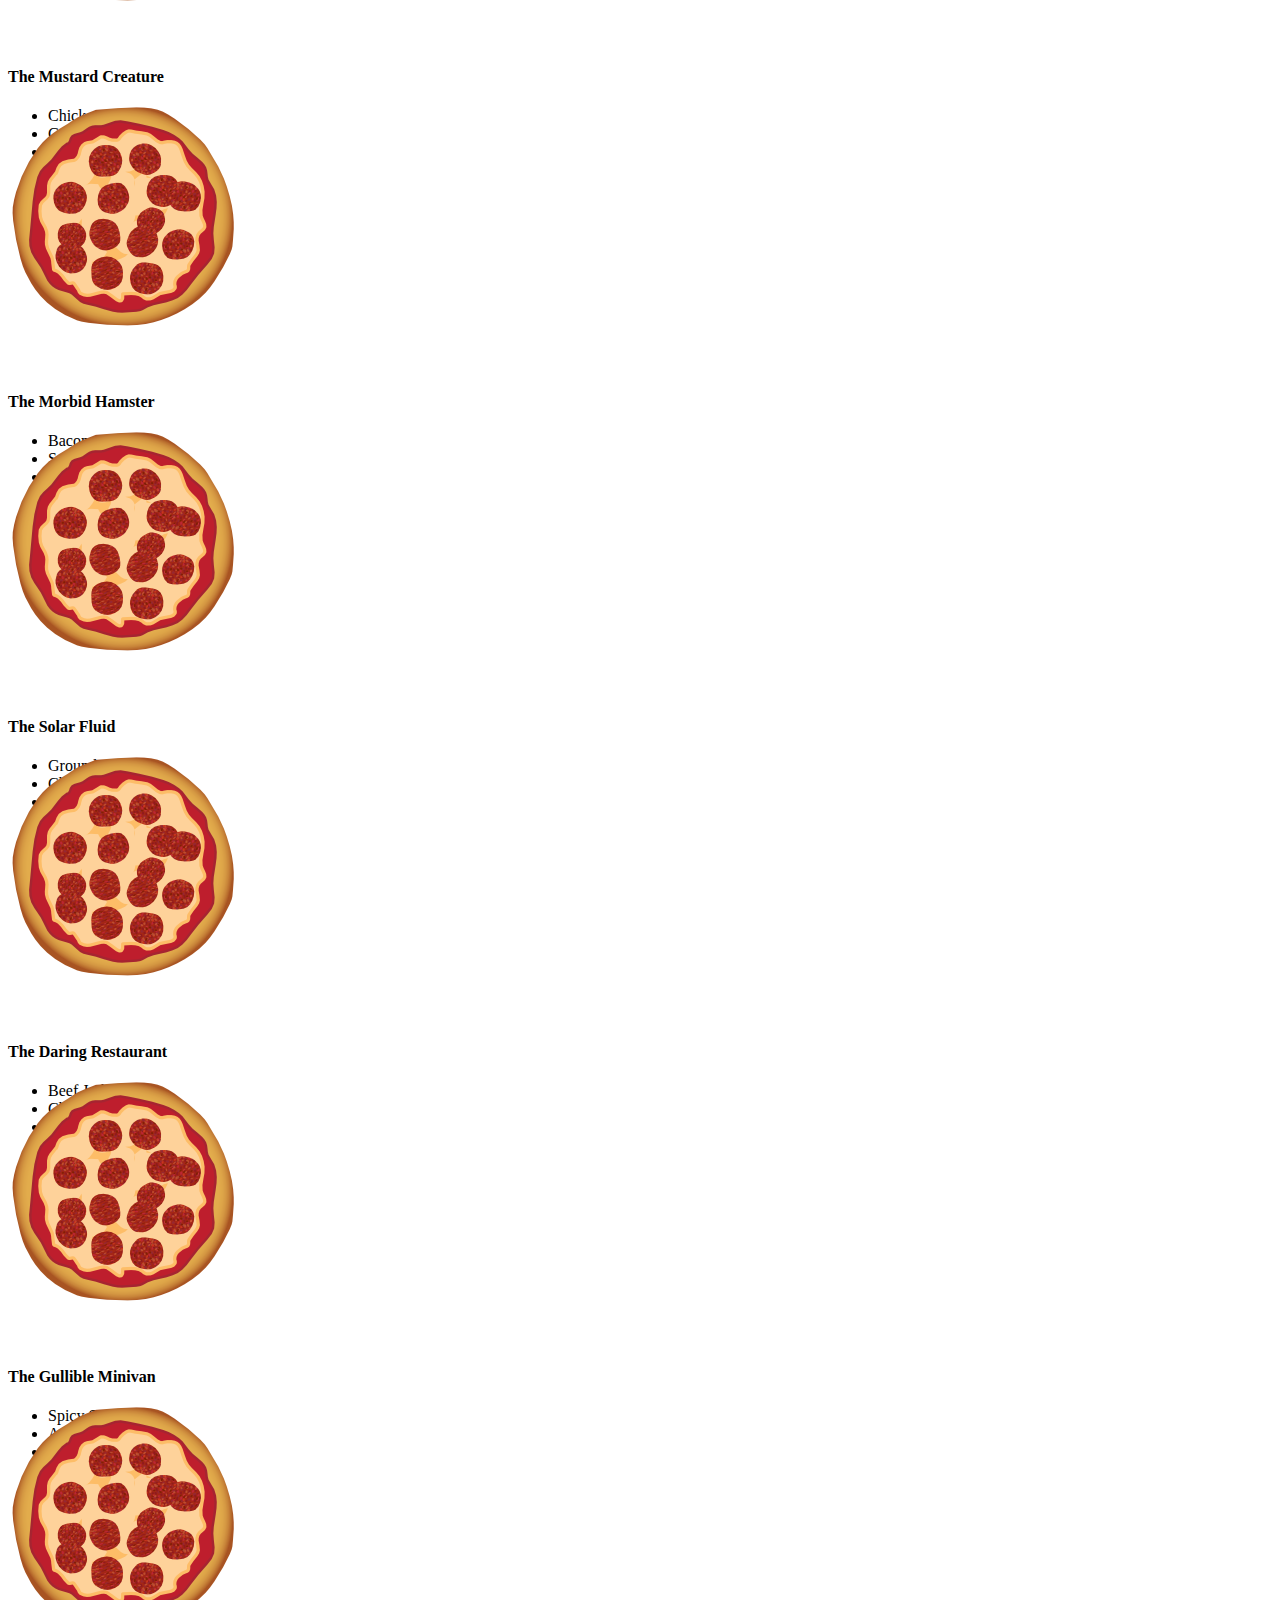
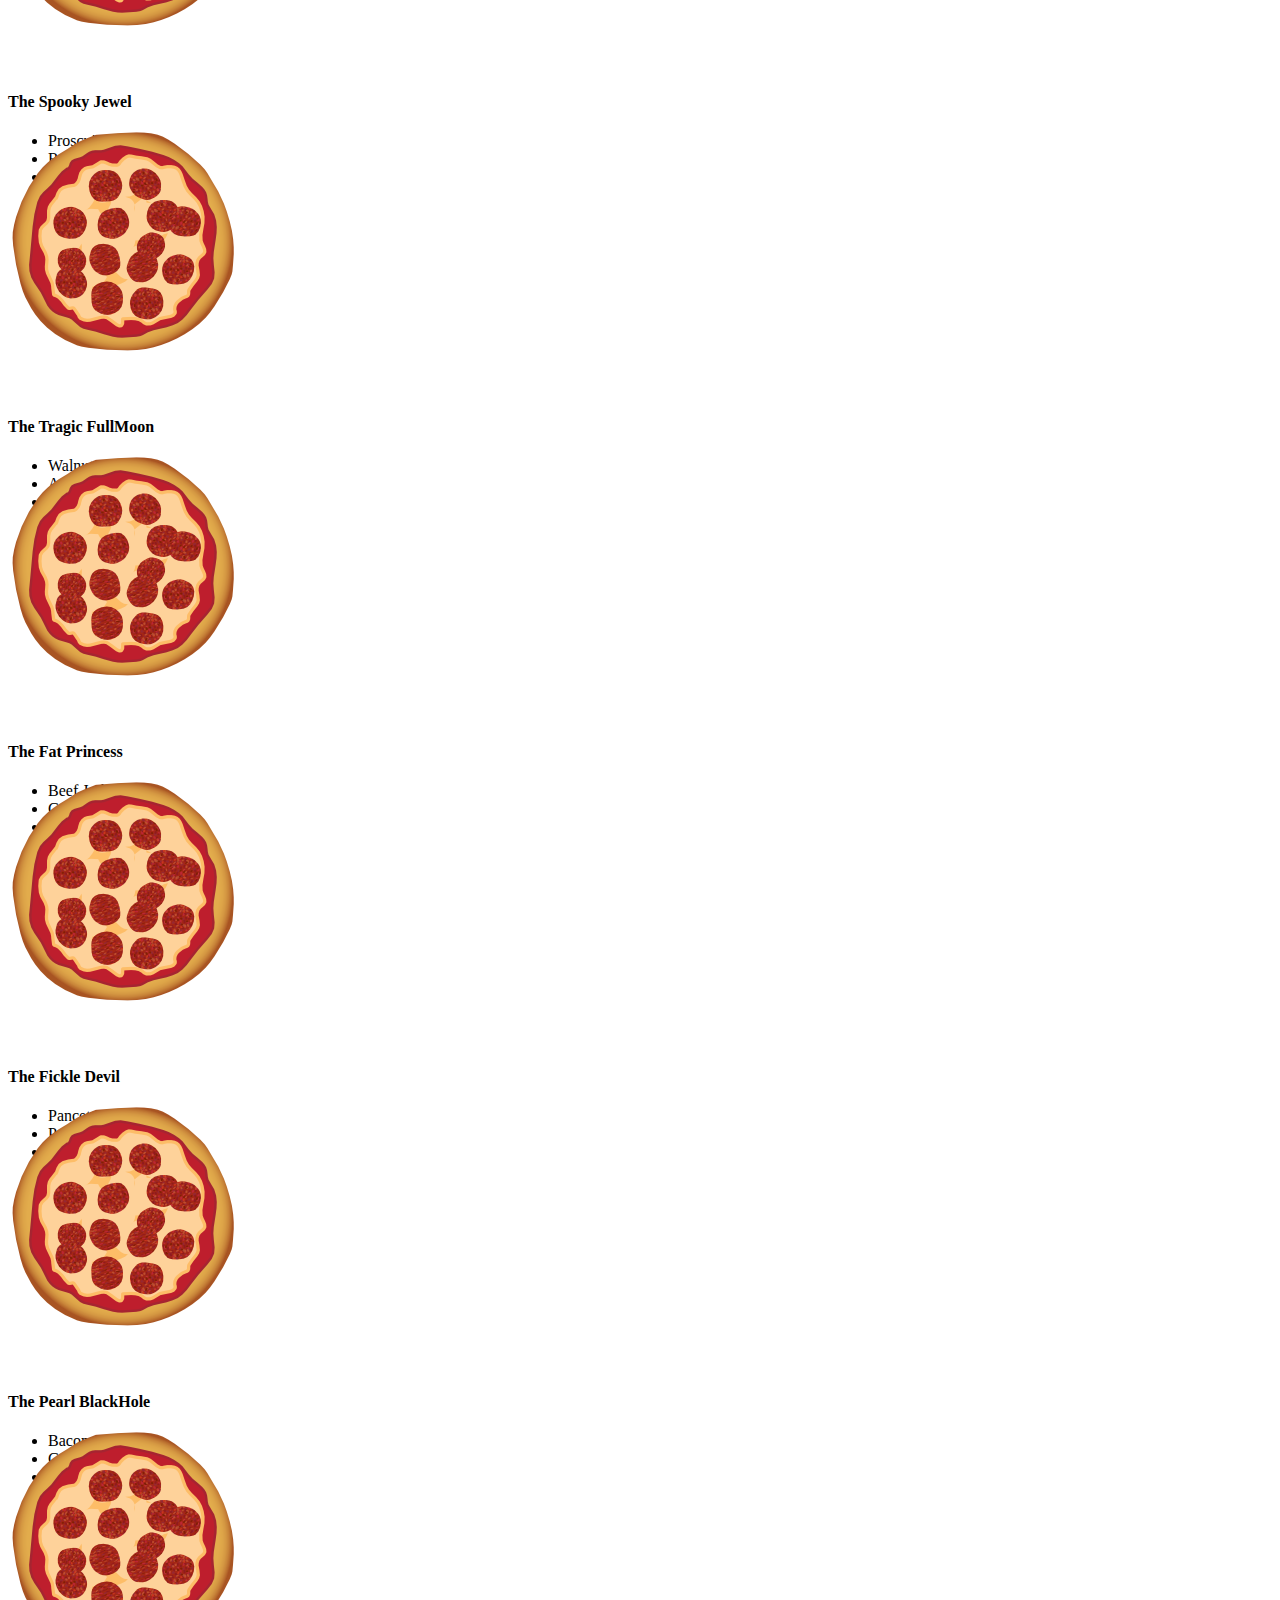
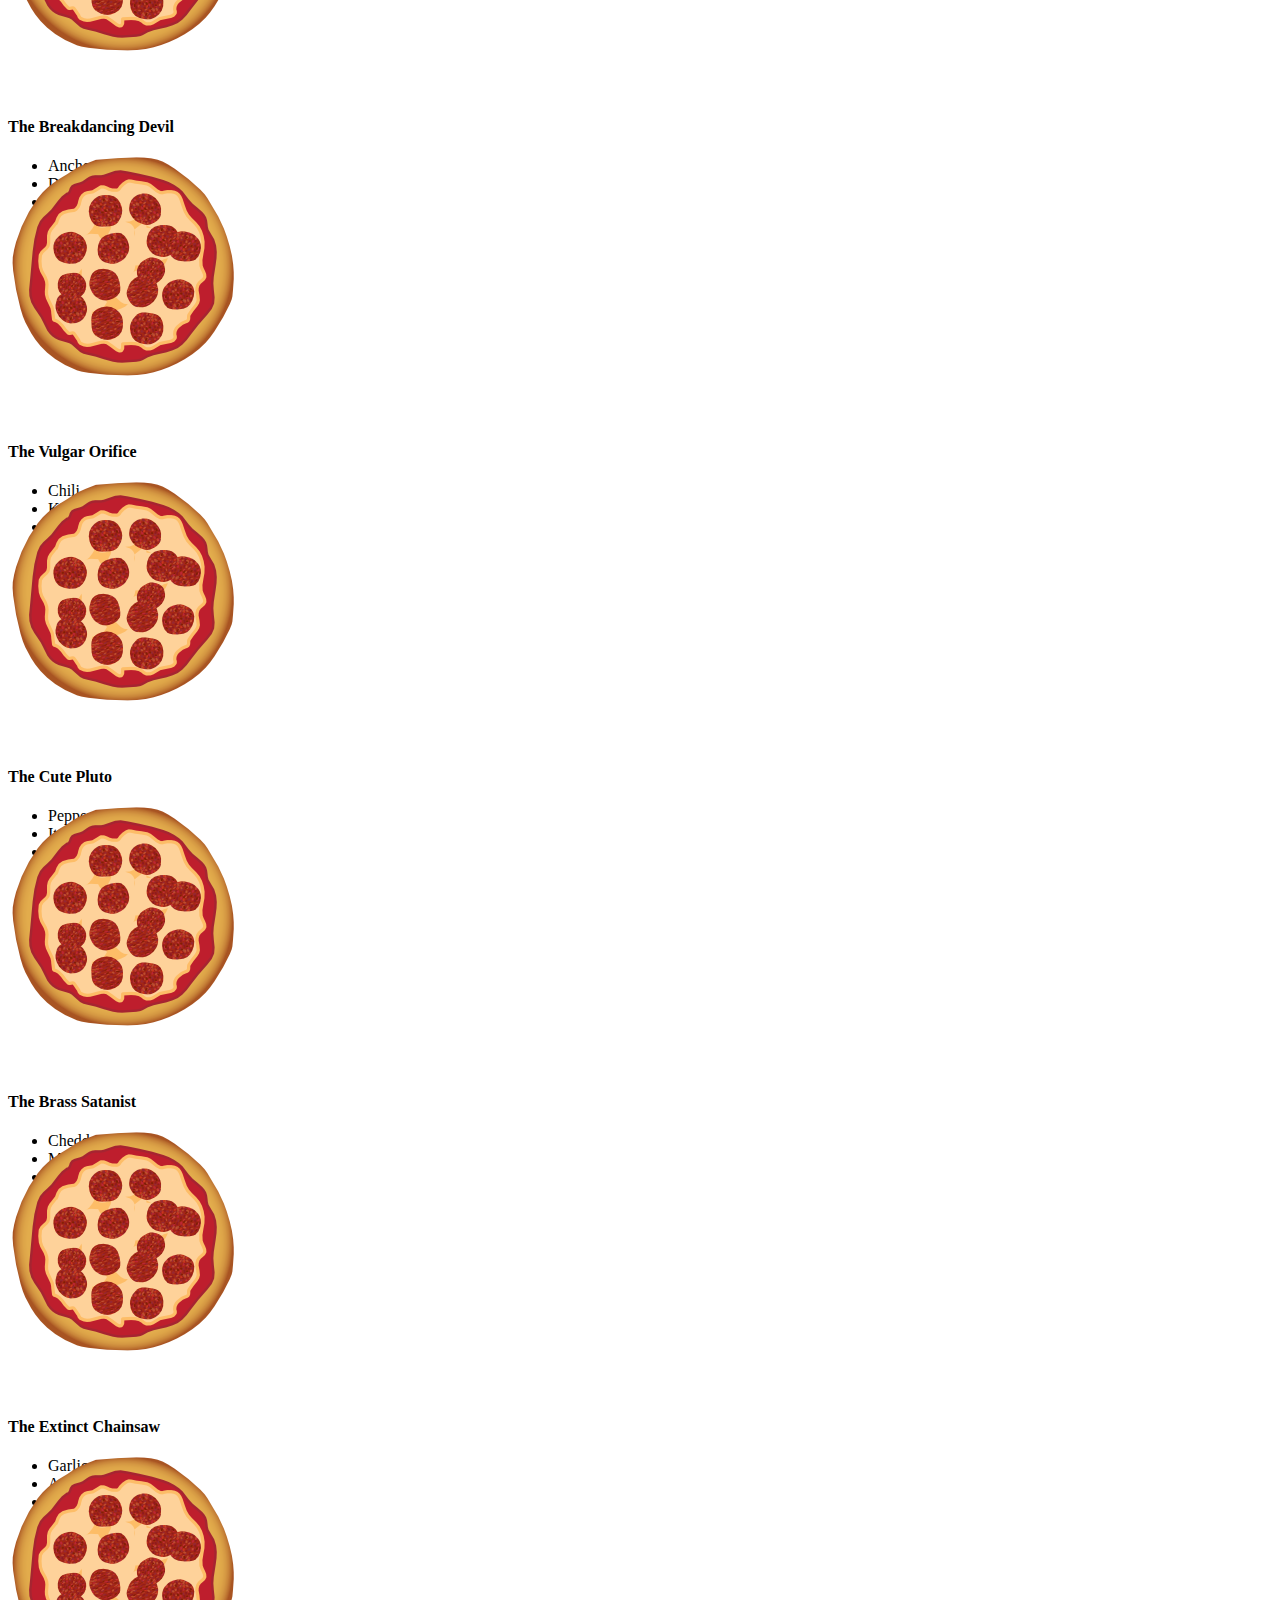
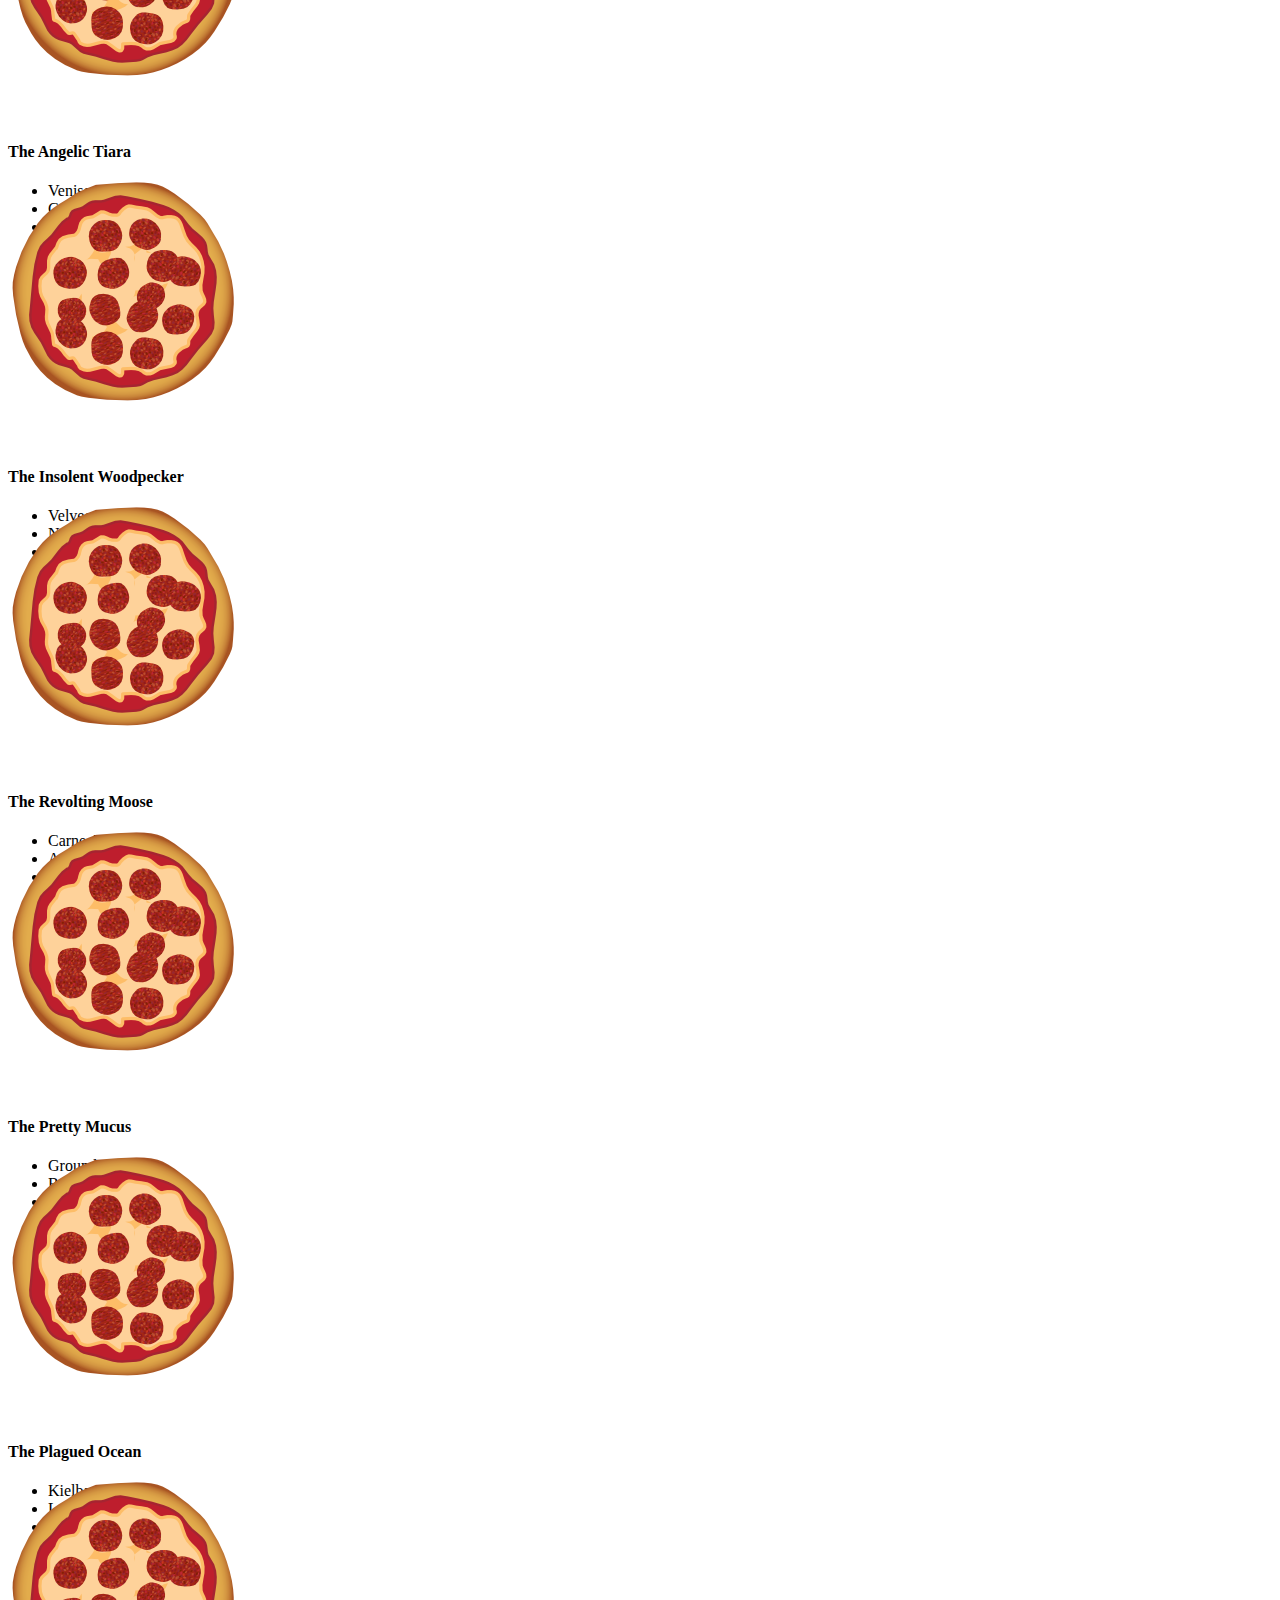
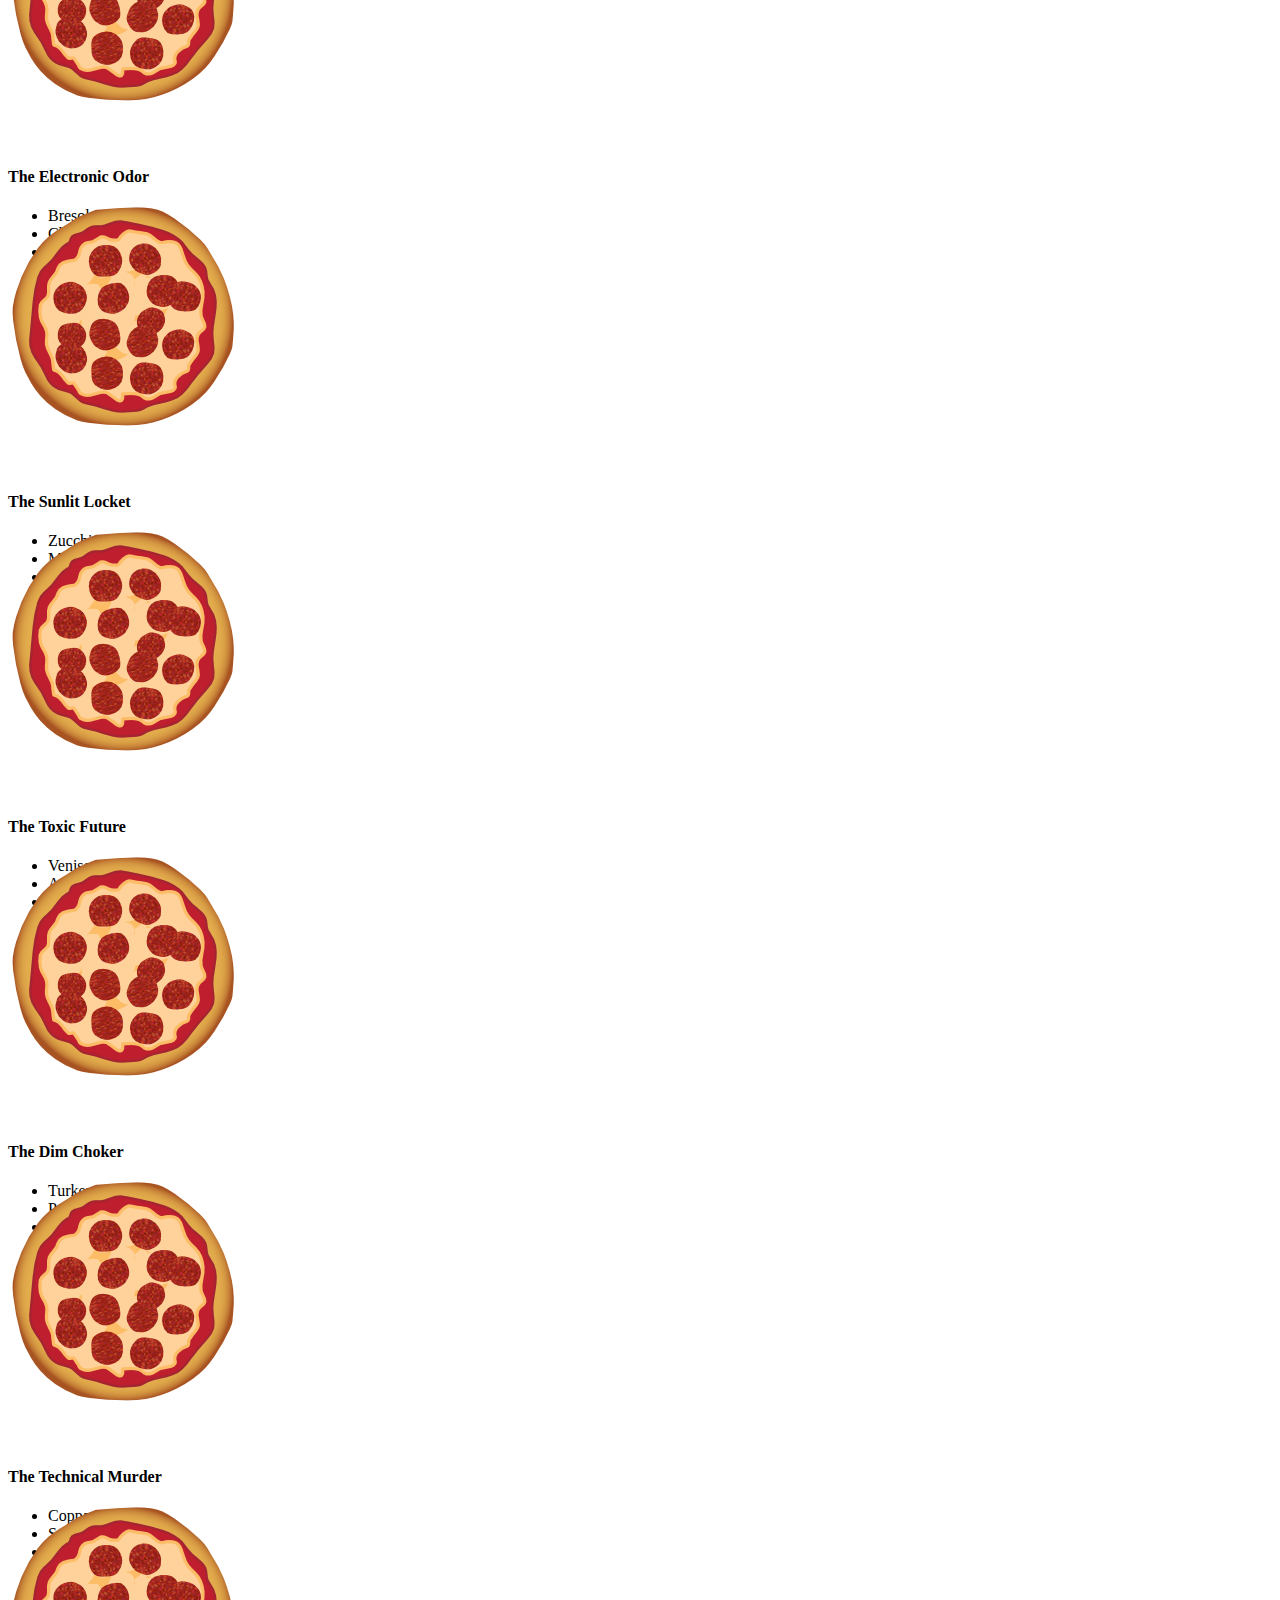
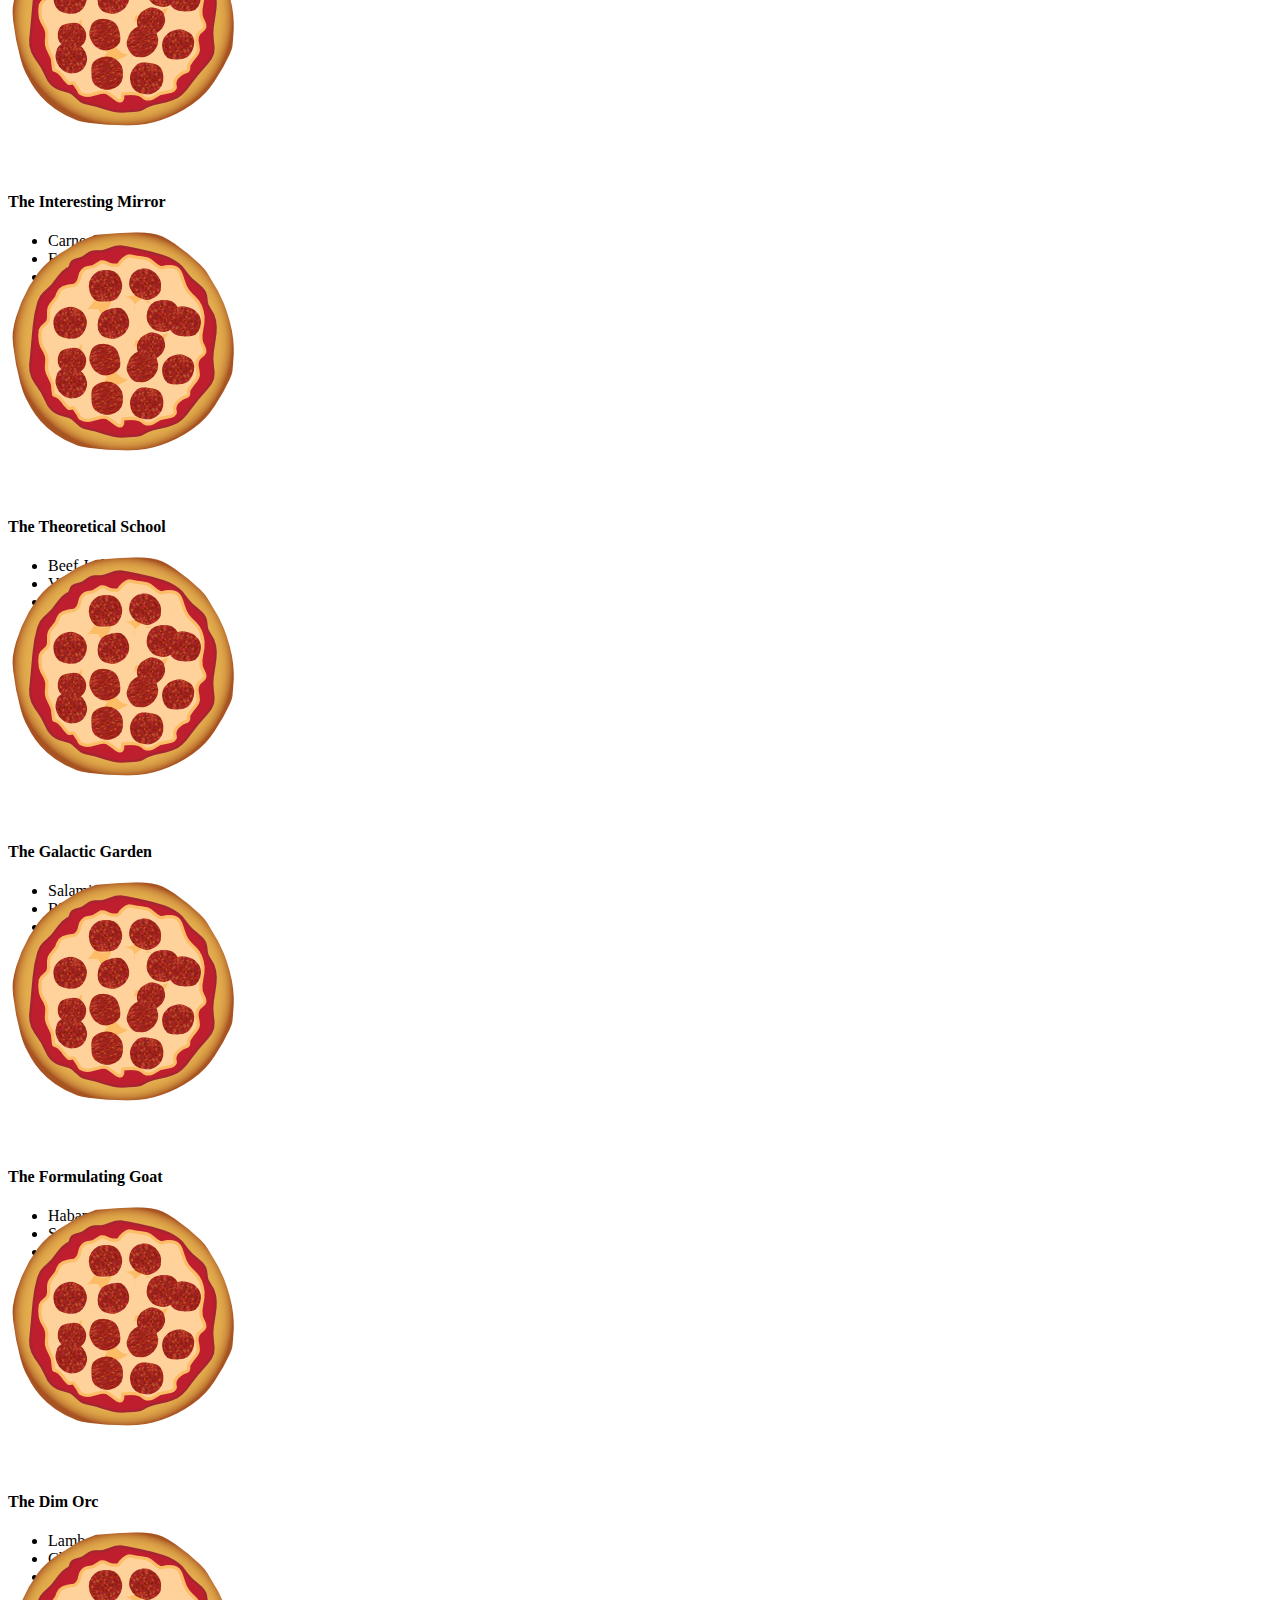
==== commit 86c64b18: "Update pizza.html" ====
--- a/views/pizza.html
+++ b/views/pizza.html
@@ -2,9 +2,9 @@
 <html>
 <meta name="viewport" content="width=device-width">
 <head>
-  <link rel="stylesheet" href="css/main1.css">
-  <!--link rel="stylesheet" href="css/style.css"-->
-  <!--link rel="stylesheet" href="css/bootstrap-grid.css"-->
+  <!--link rel="stylesheet" href="css/main1.css"-->
+  <!link rel="stylesheet" href="css/style.css">
+  <!link rel="stylesheet" href="css/bootstrap-grid.css">
 </head>
 
 <body>
@@ -142,4 +142,4 @@
   <script type="text/javascript" src="js/main.js"></script>
 </body>
 
-</html>+</html>
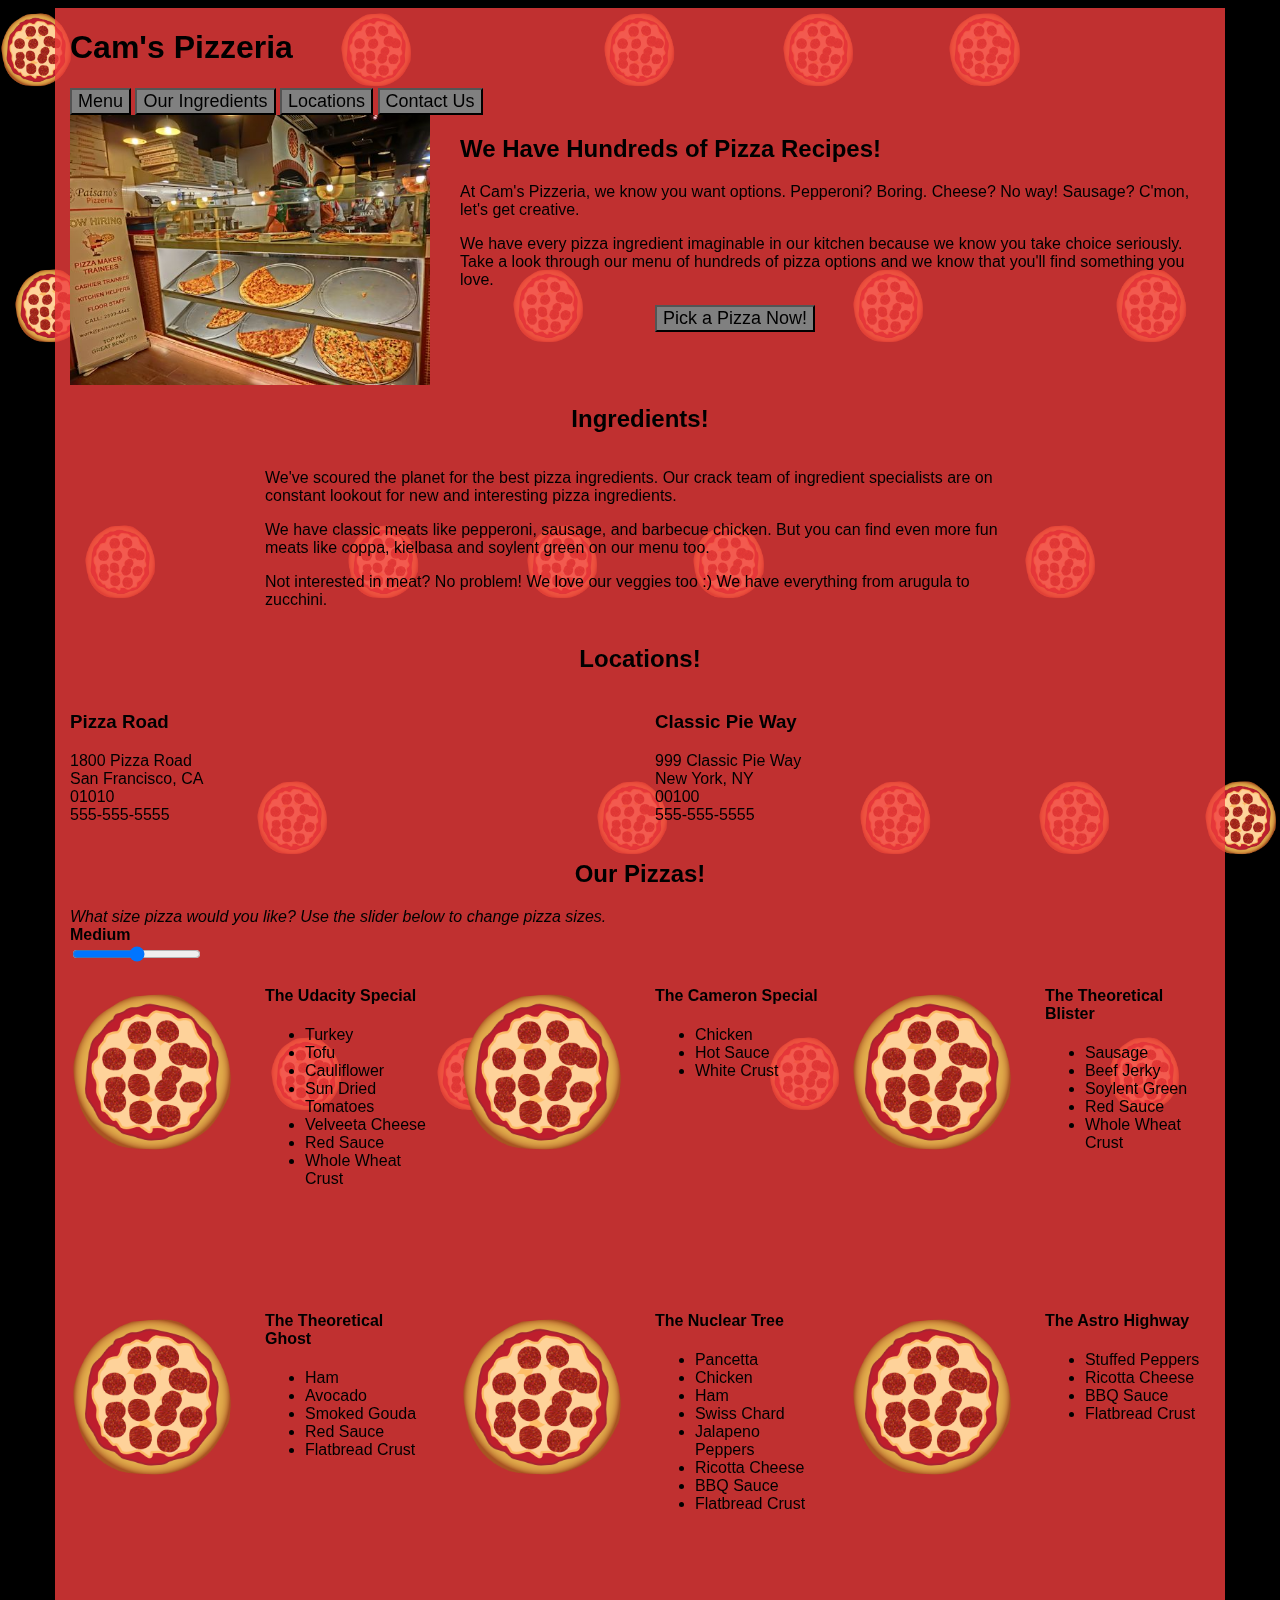
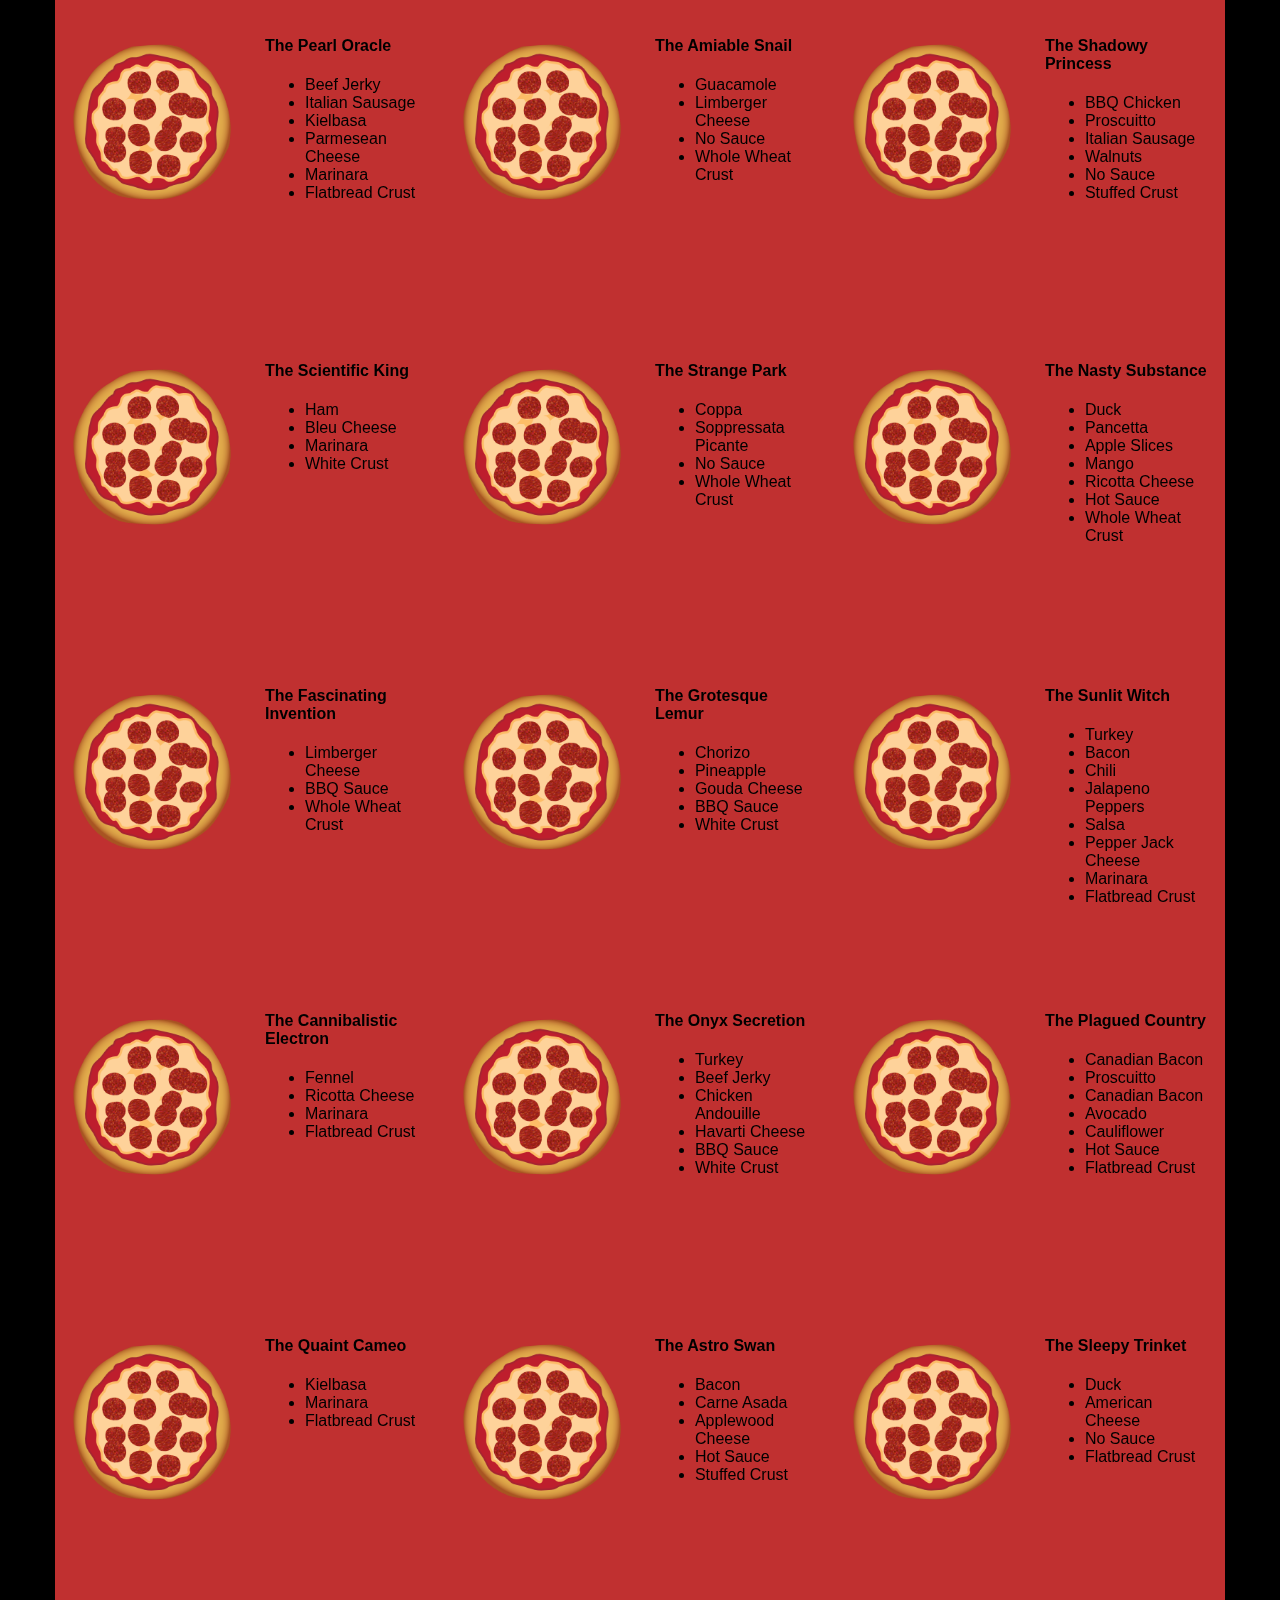
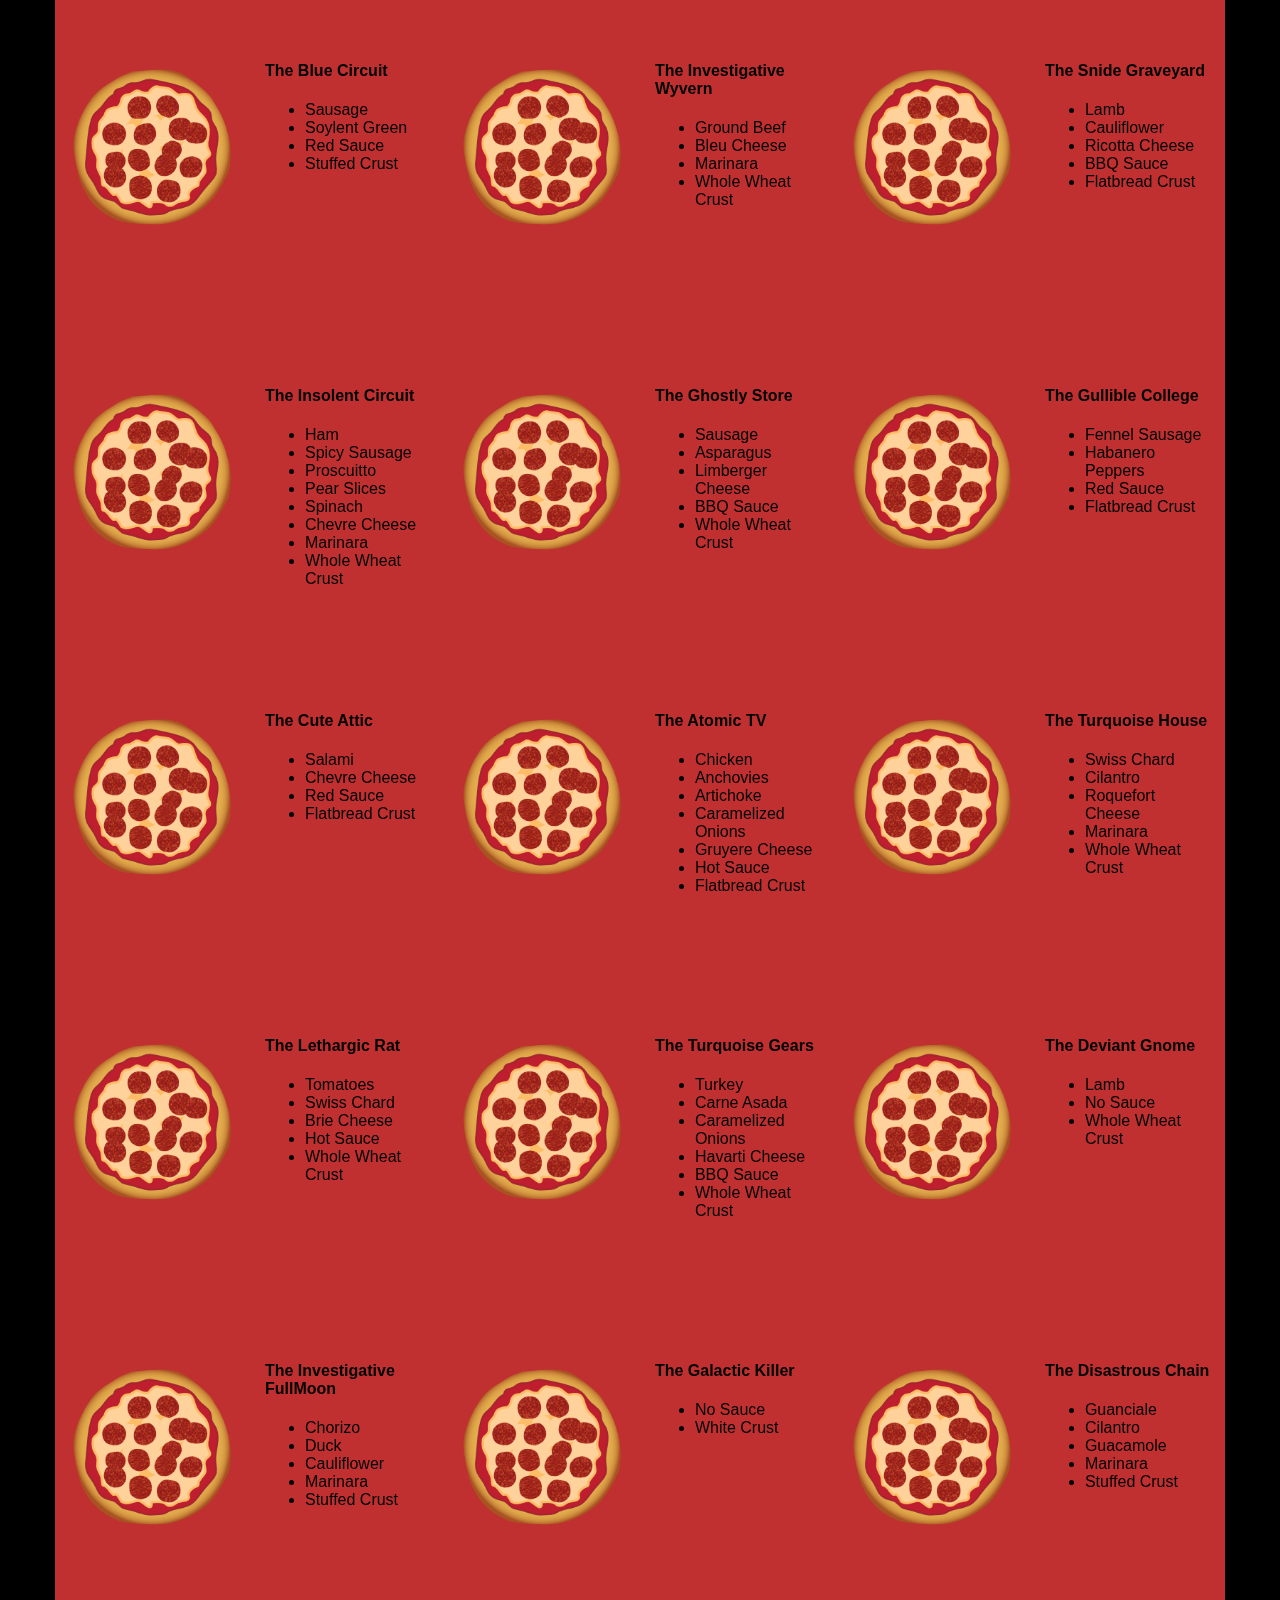
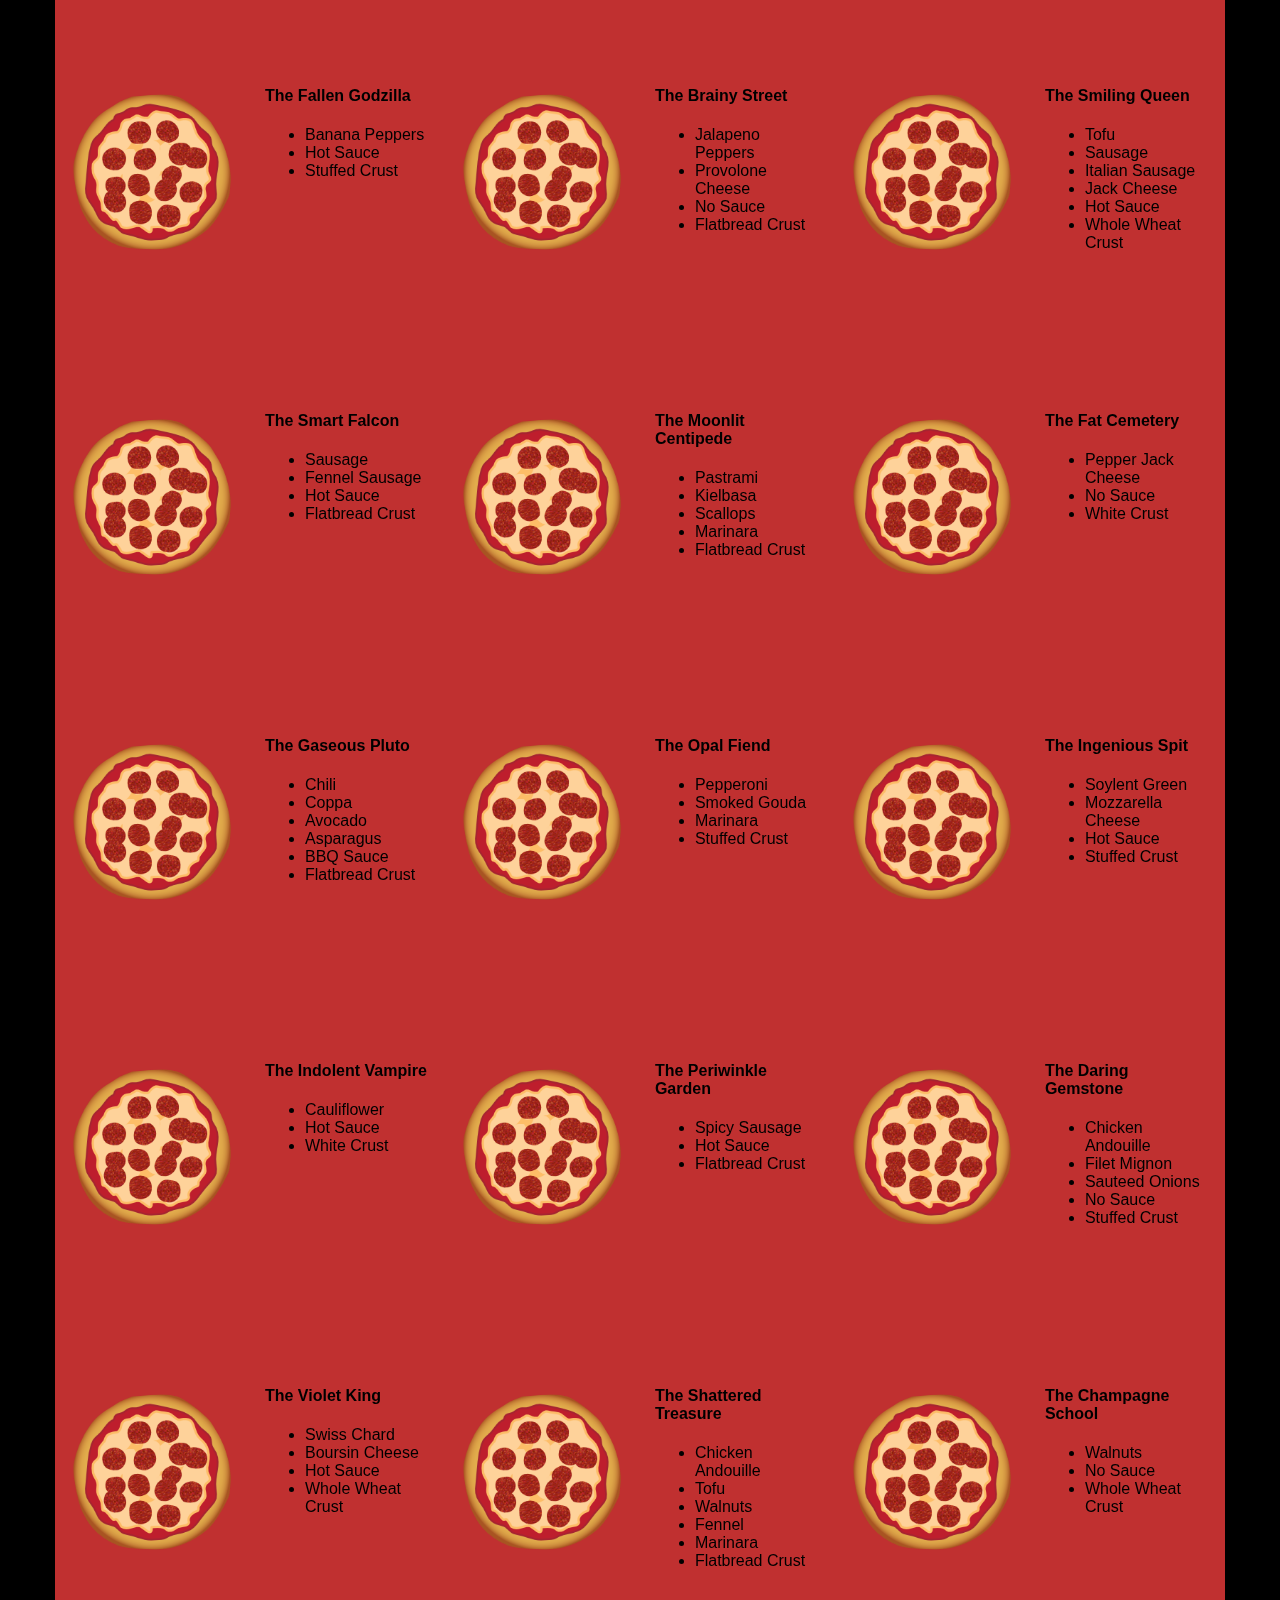
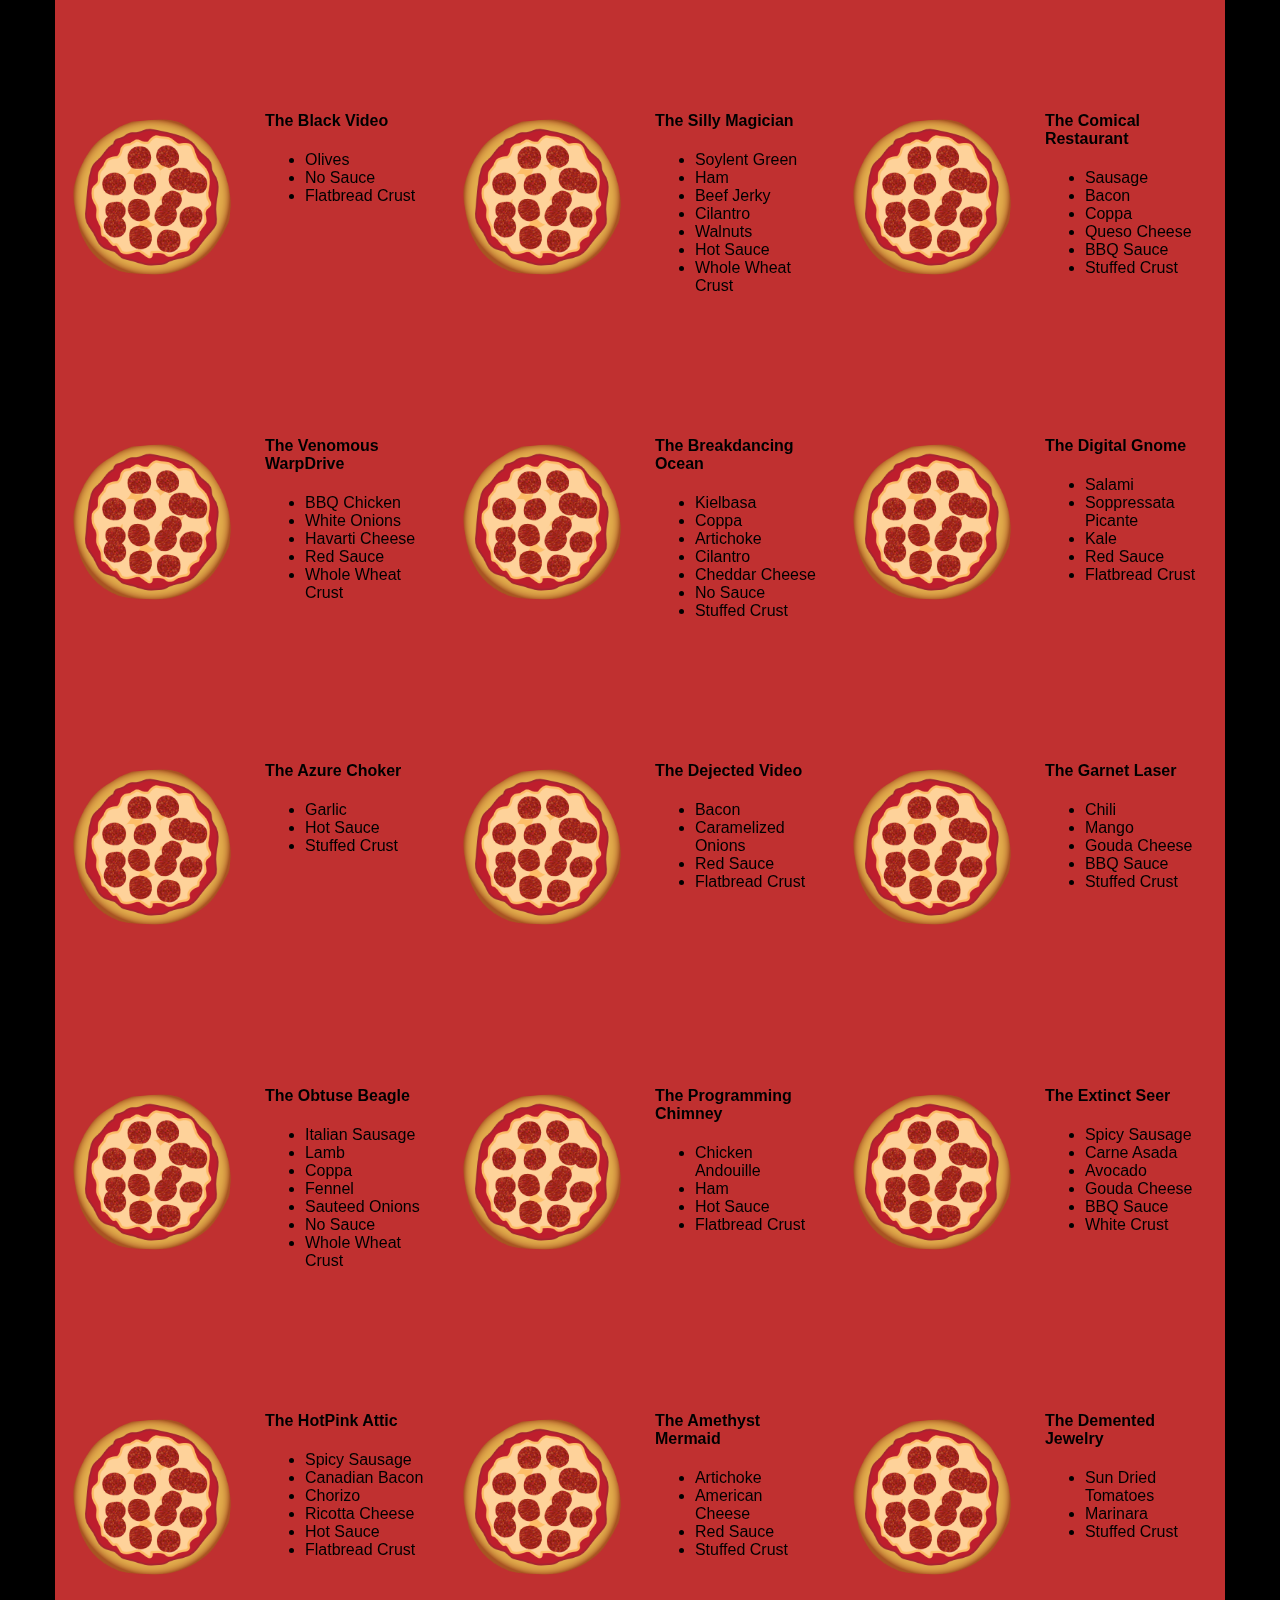
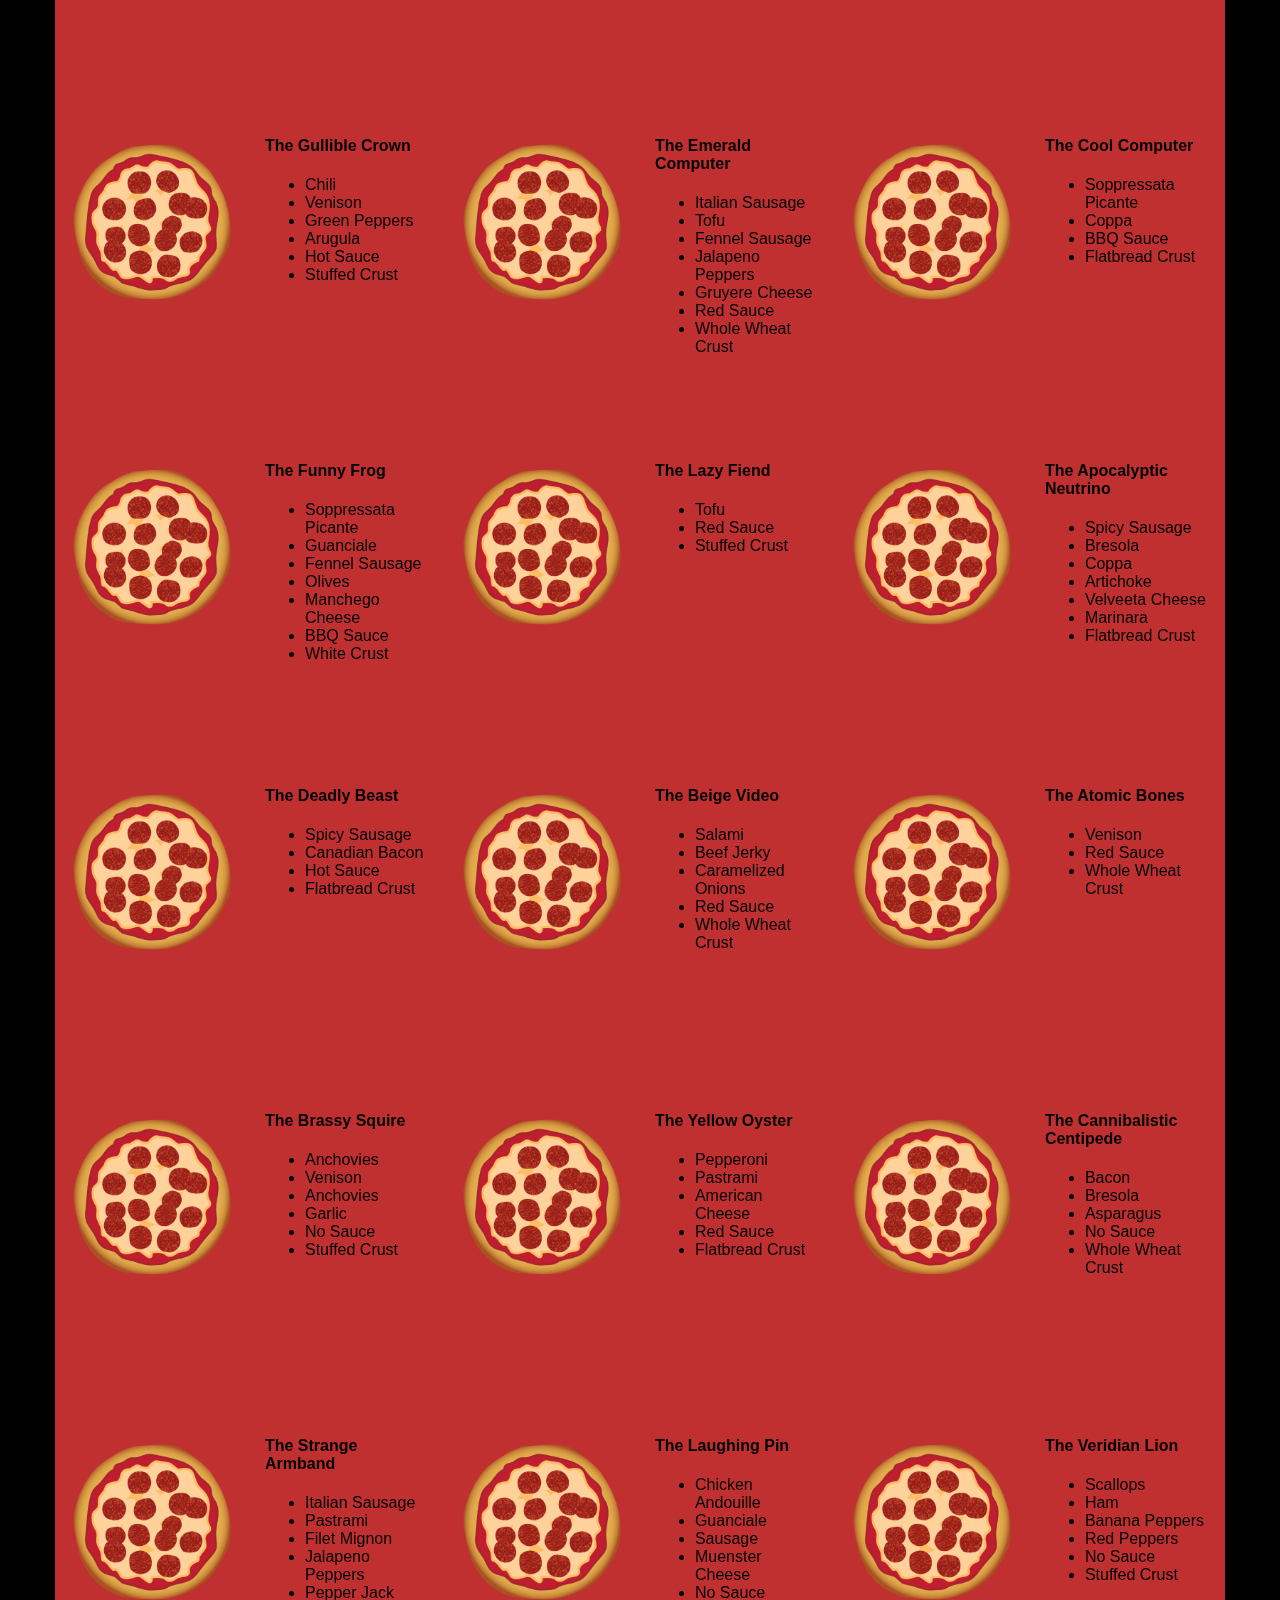
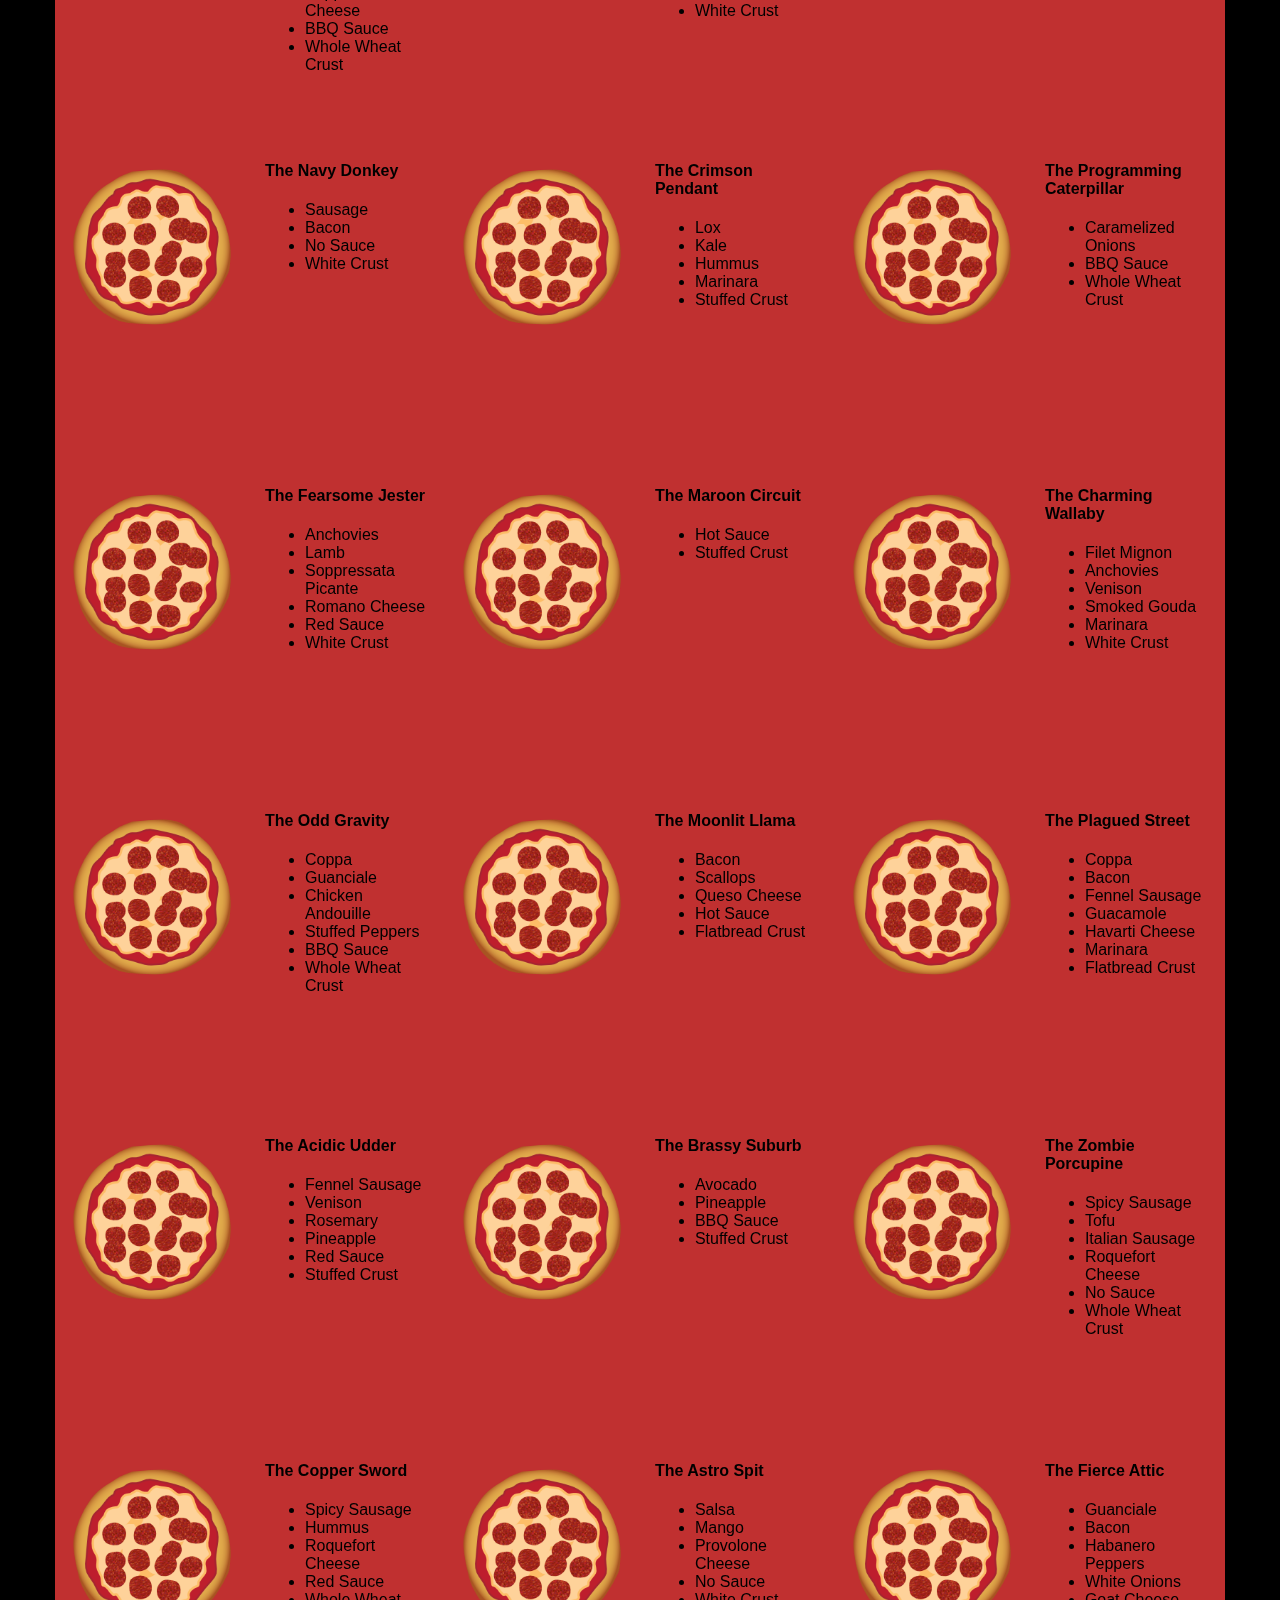
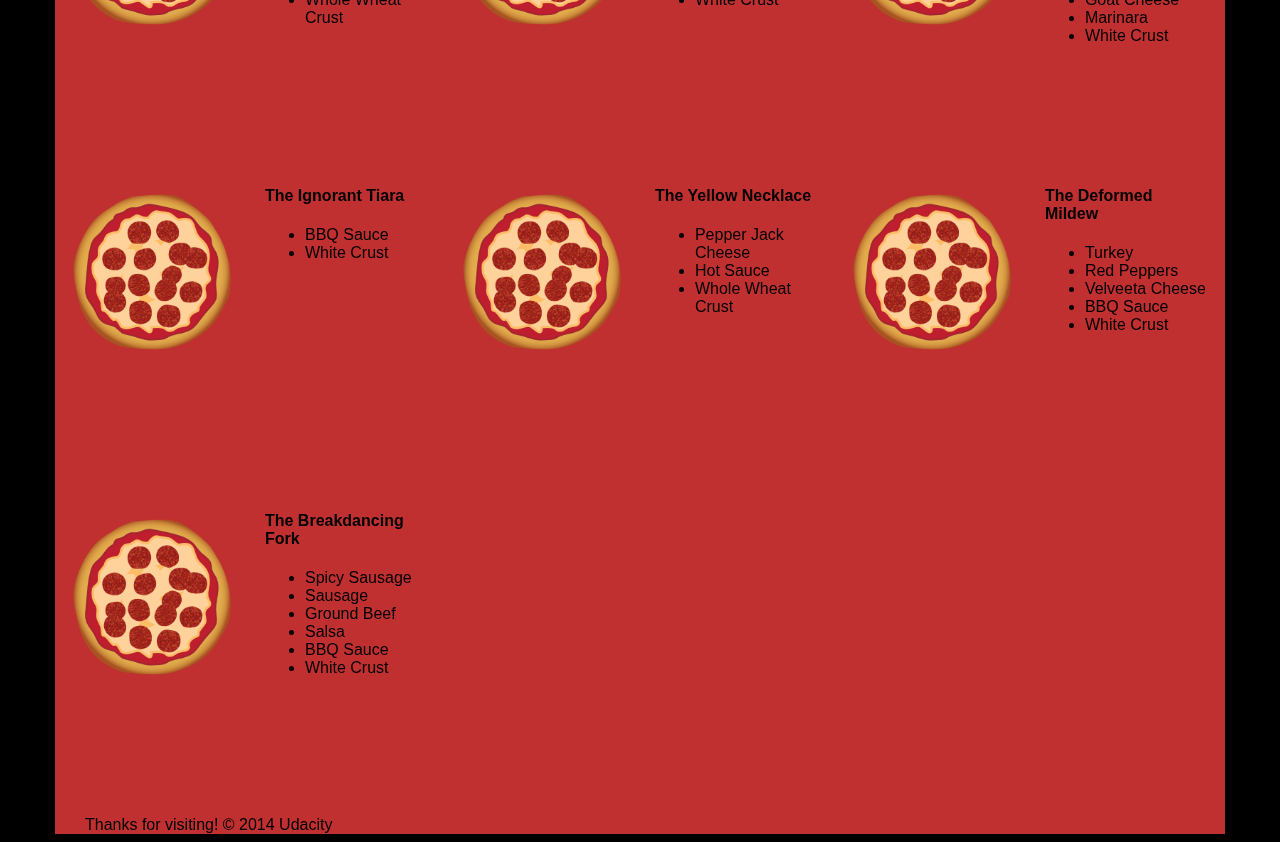
==== commit 3516530b: "Update pizza.html" ====
--- a/views/pizza.html
+++ b/views/pizza.html
@@ -3,8 +3,8 @@
 <meta name="viewport" content="width=device-width">
 <head>
   <!--link rel="stylesheet" href="css/main1.css"-->
-  <!link rel="stylesheet" href="css/style.css">
-  <!link rel="stylesheet" href="css/bootstrap-grid.css">
+  <link rel="stylesheet" href="css/style.css">
+  <link rel="stylesheet" href="css/bootstrap-grid1.css">
 </head>
 
 <body>
@@ -139,7 +139,7 @@
     </div>
     <div id="footer" class="col-md-12">Thanks for visiting! &copy; 2014 Udacity</div>
   </div>
-  <script type="text/javascript" src="js/main.js"></script>
+  <script type="text/javascript" src="js/main1.js"></script>
 </body>
 
 </html>
--- a/views/css/style.css
+++ b/views/css/style.css
@@ -0,0 +1,51 @@
+/** {
+  outline: 1px solid red !important;
+}*/
+* {
+  -webkit-box-sizing: border-box;
+  -moz-box-sizing: border-box;
+  -box-sizing: border-box;
+}
+
+body {
+  font-family: "Trebuchet MS", Helvetica, sans-serif;
+  background: black;
+}
+
+input {
+  background: grey;
+  font-size: 18px;
+}
+
+form {
+  display: inline-block;
+}
+
+.centered {
+  text-align: center;
+}
+
+#pizzaSize {
+  font-weight: 800;
+}
+
+.mover {
+  position: fixed;
+  width: 256px;
+  z-index: -1;
+}
+
+.randomPizzaContainer {
+  float: left;
+  display: flex;
+}
+
+.randomPizzaContainer:after {
+  content: "";
+  display: table;
+  clear:both;
+}
+
+ .container {
+  background-color: rgba(240, 60, 60, 0.8);
+}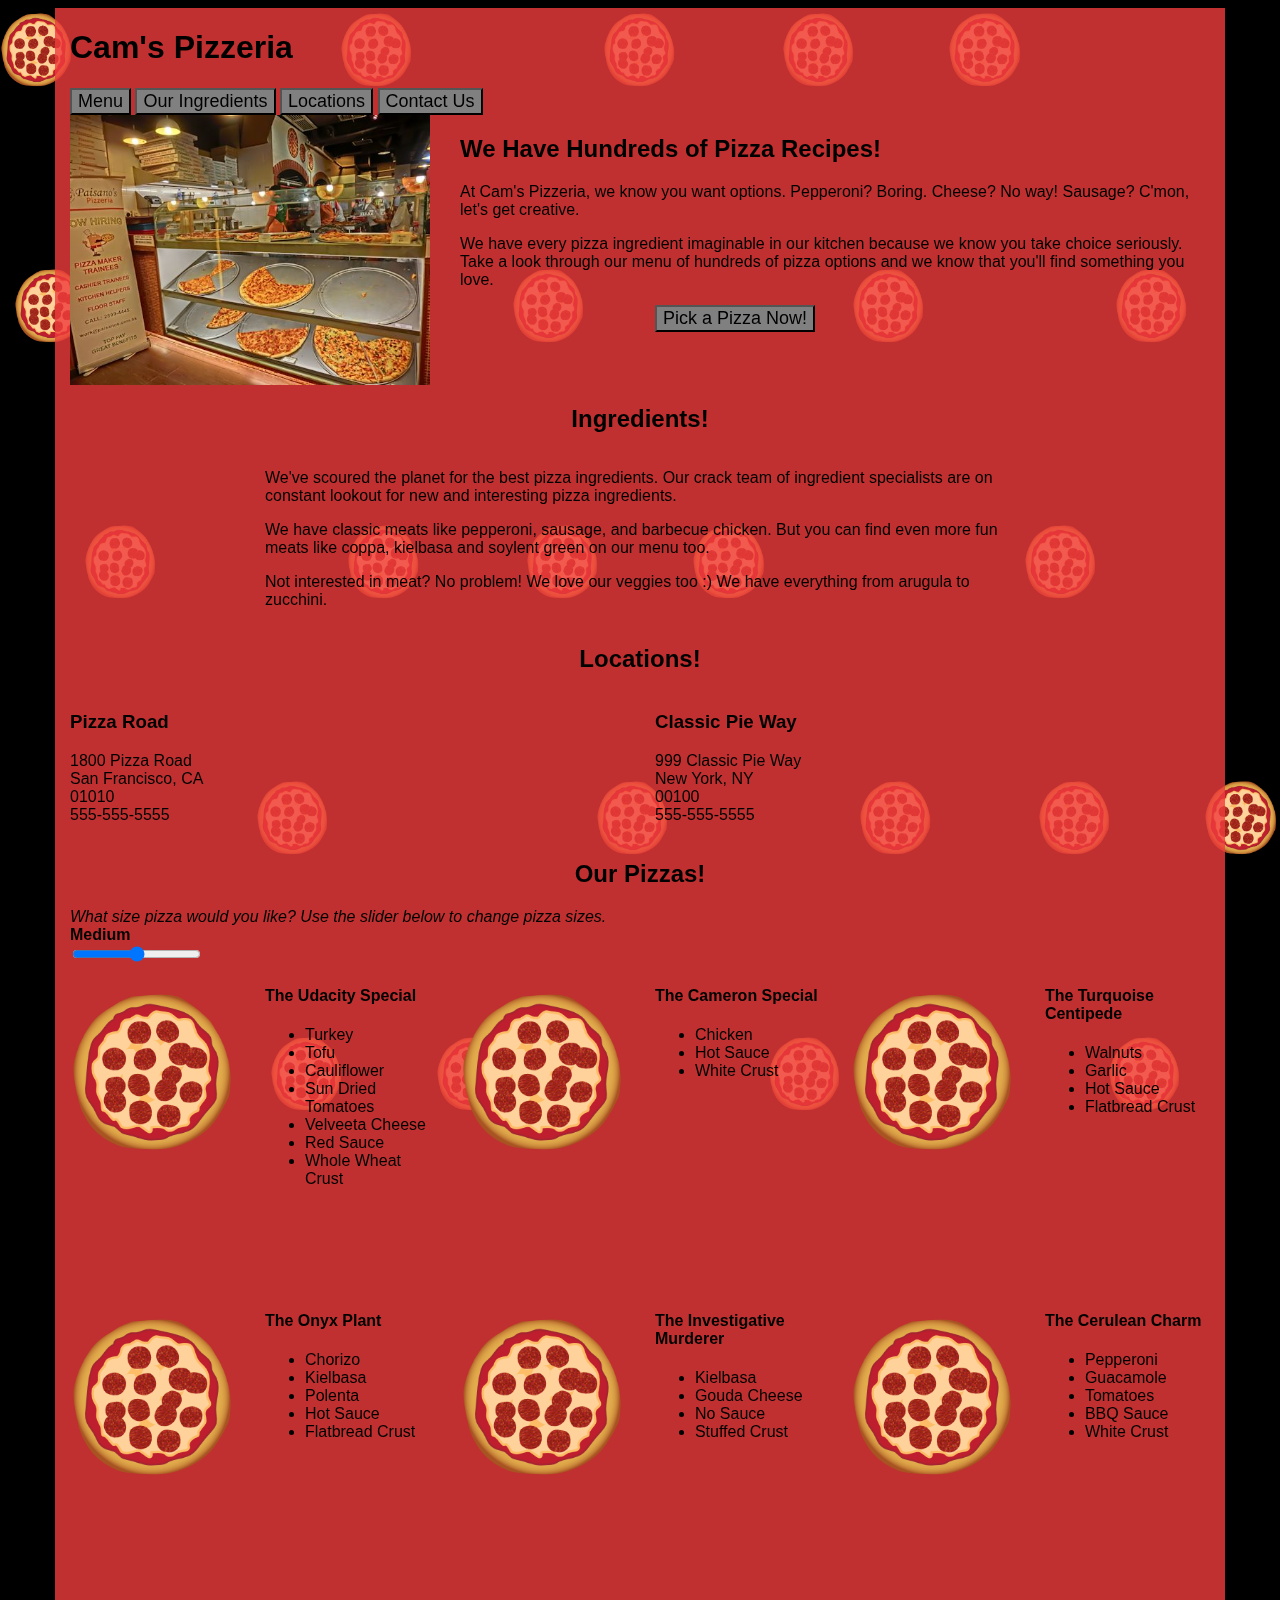
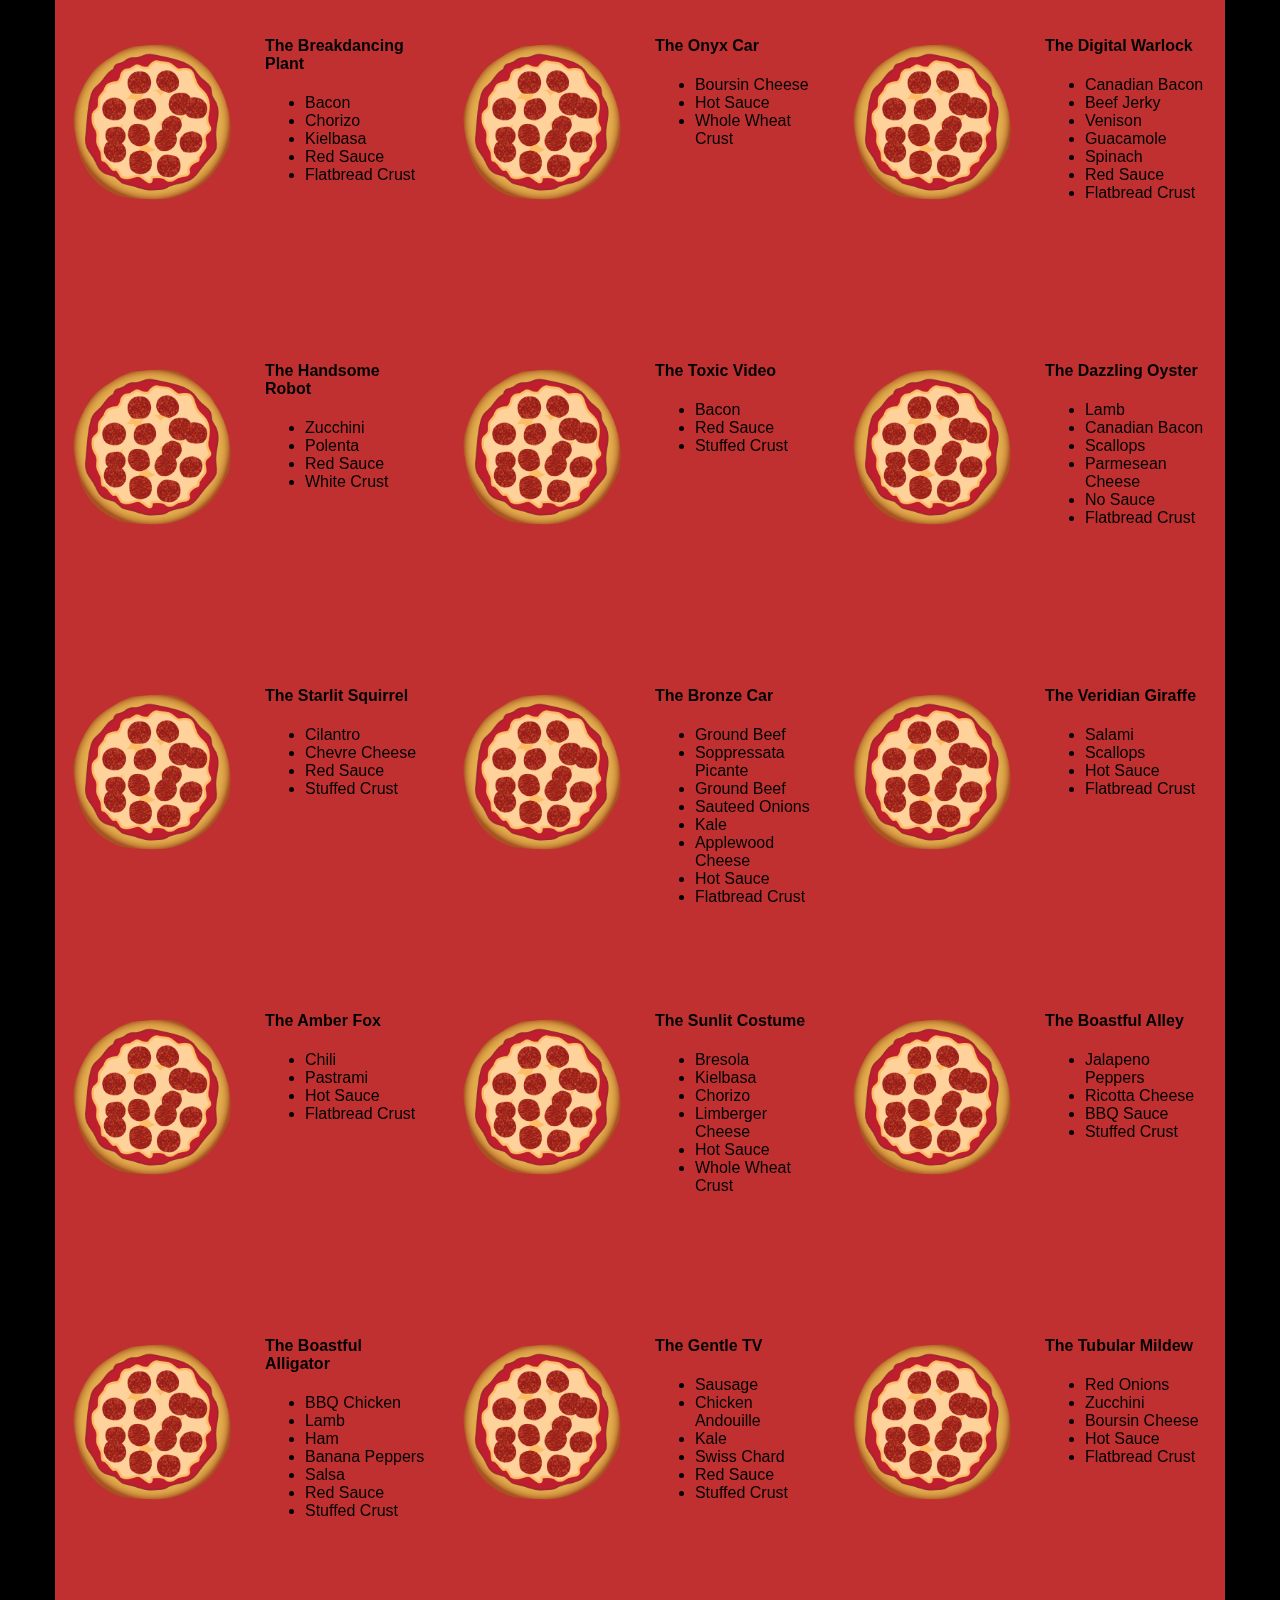
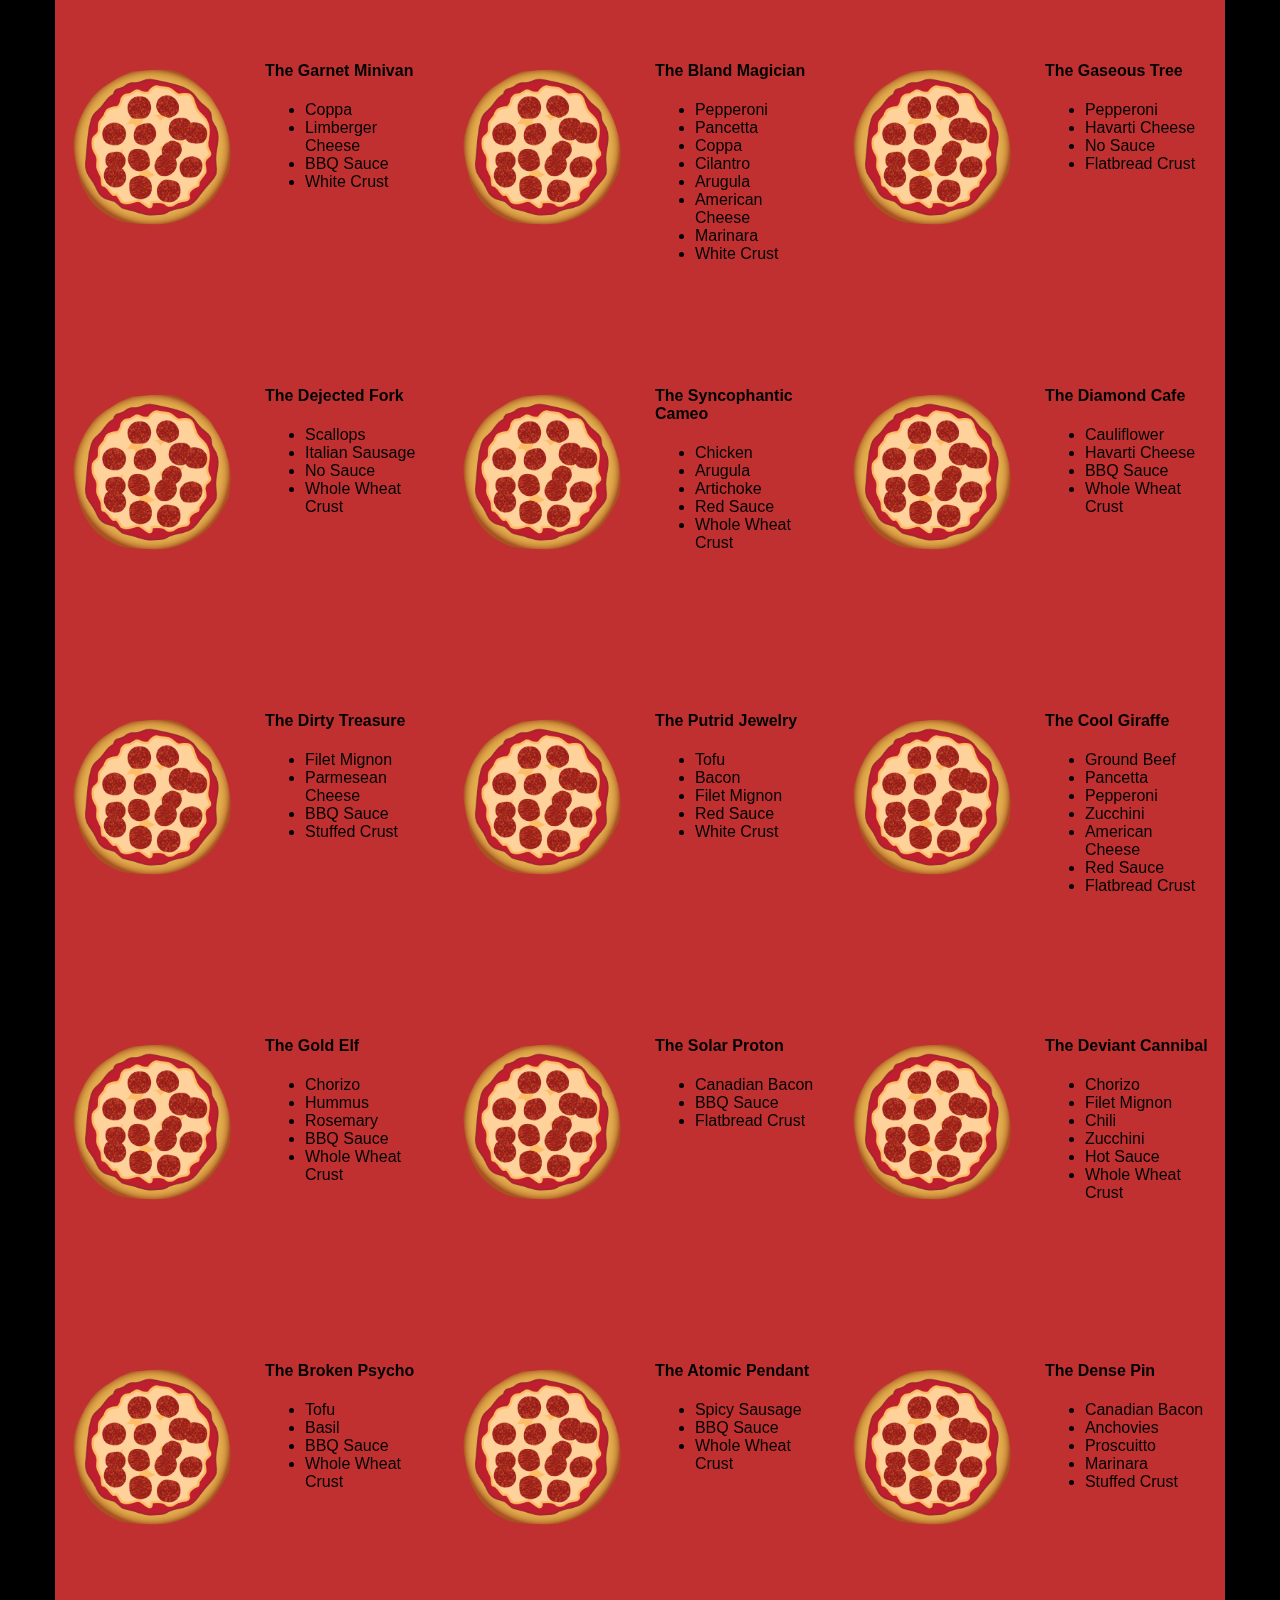
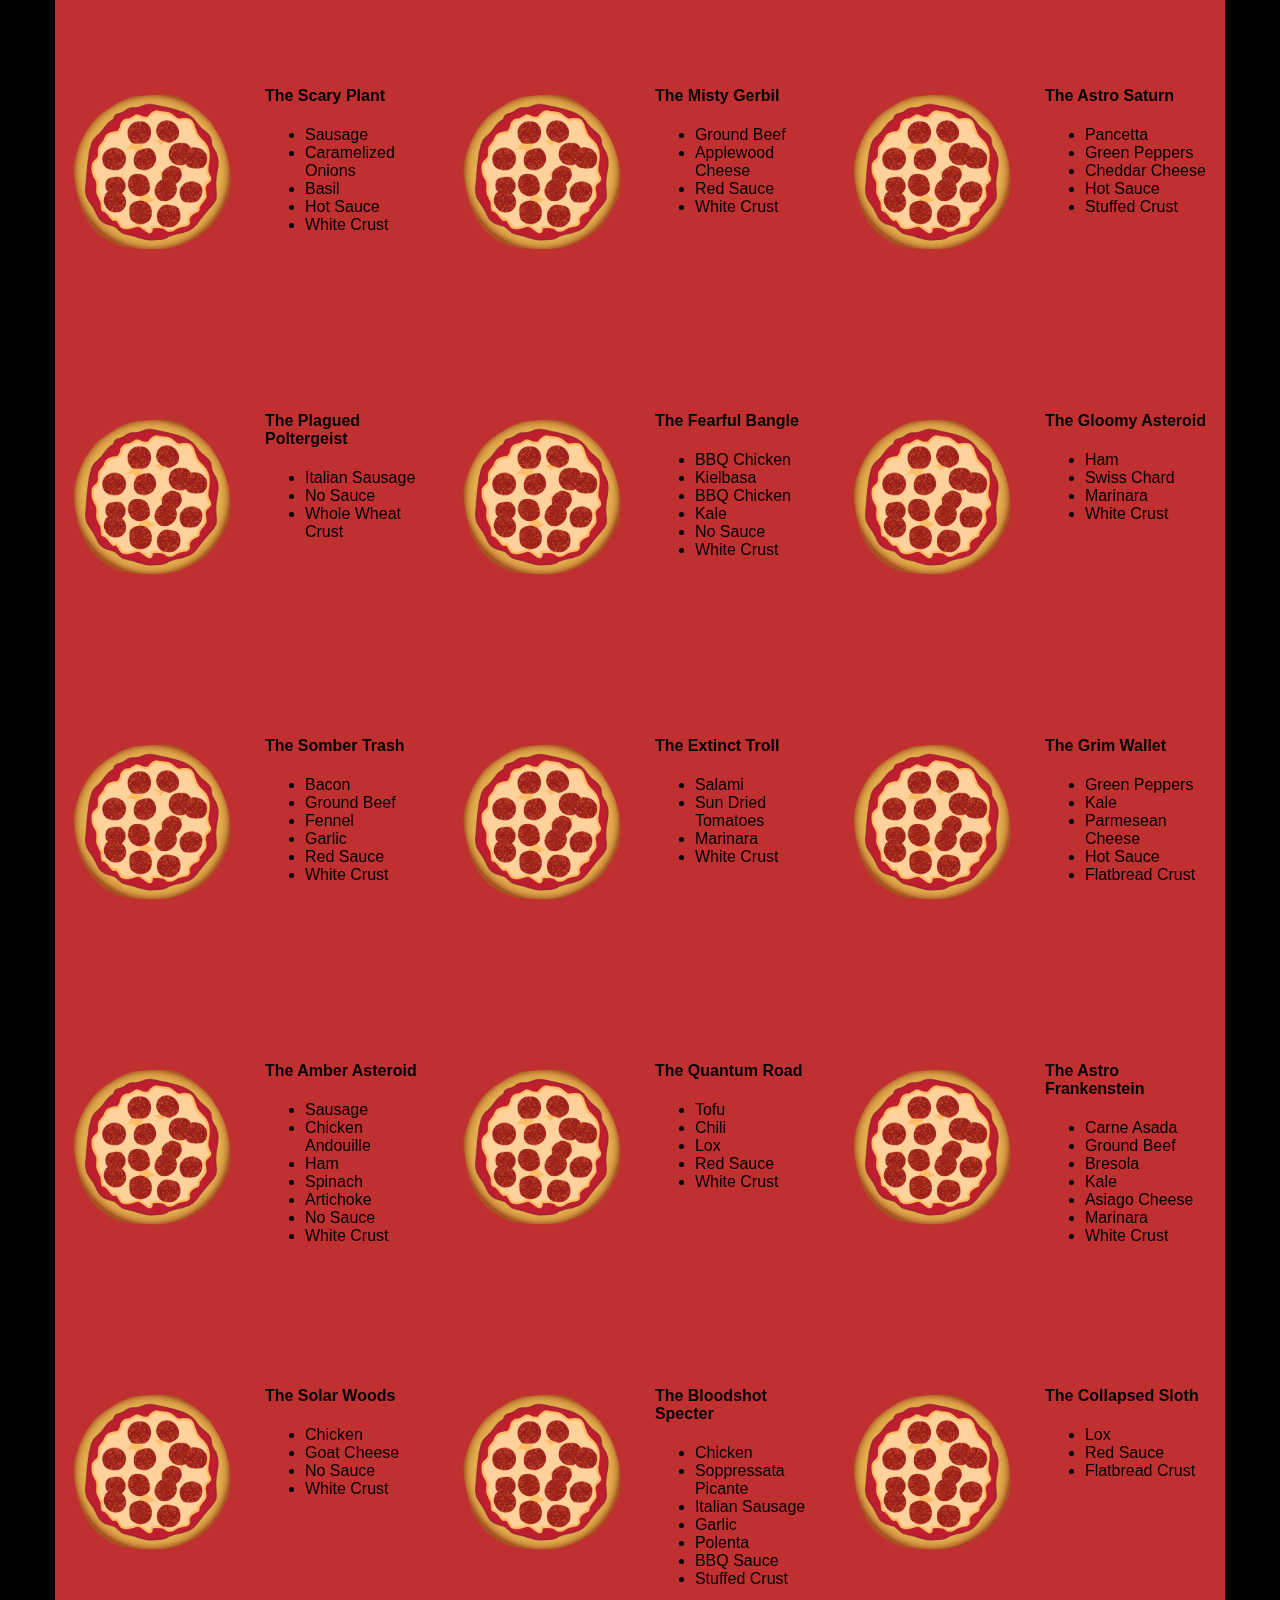
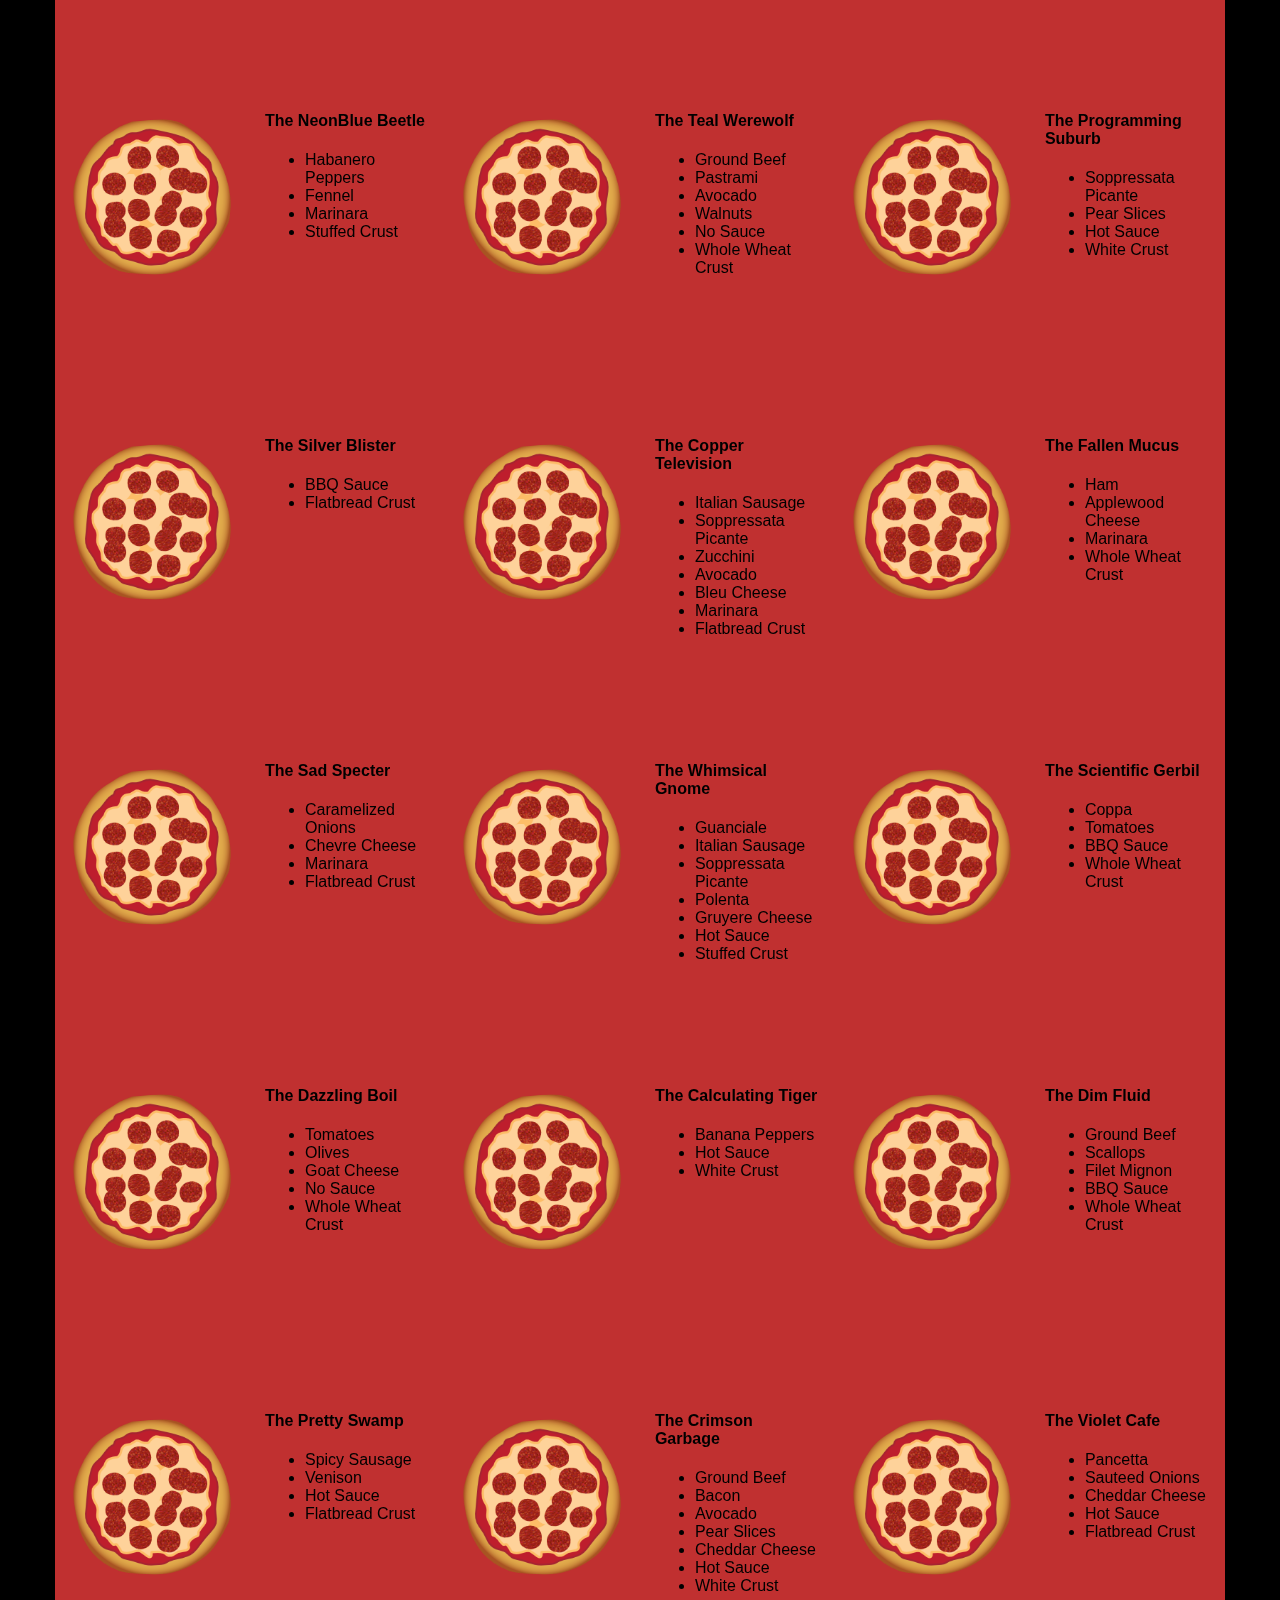
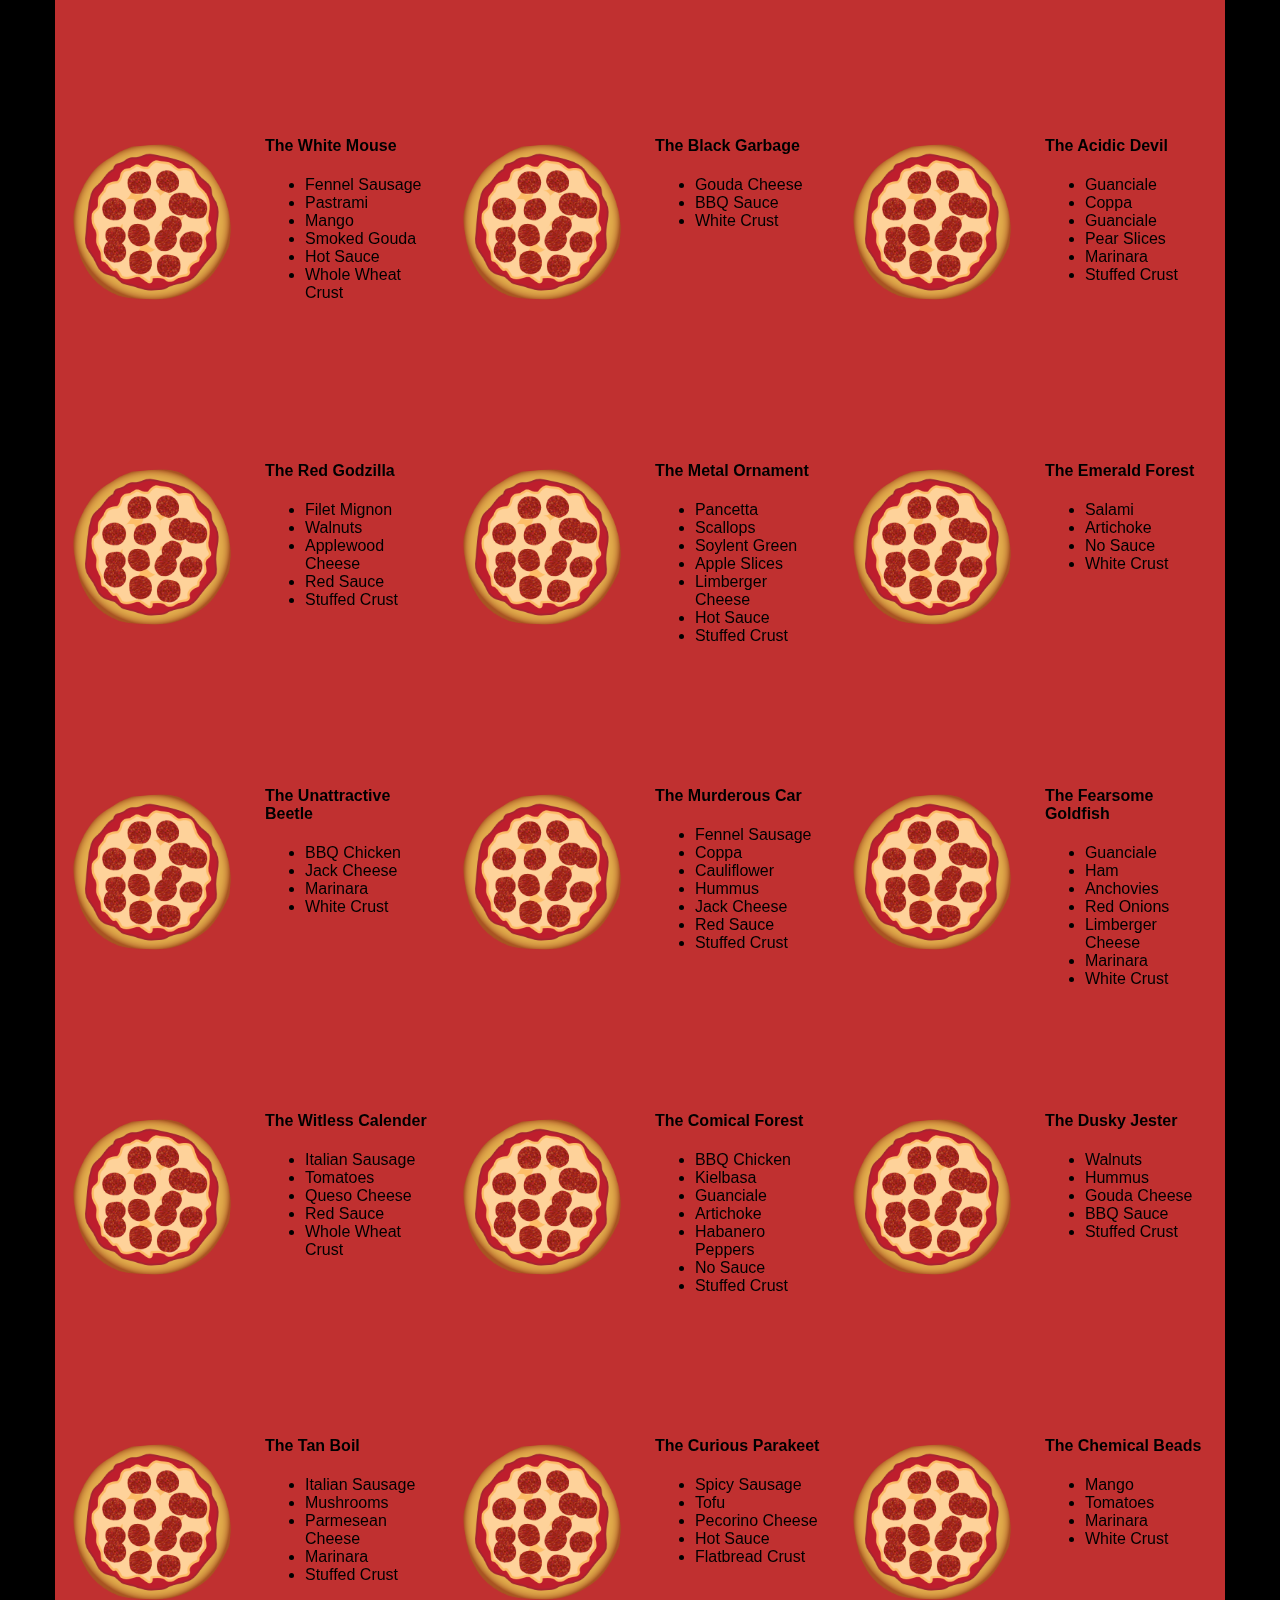
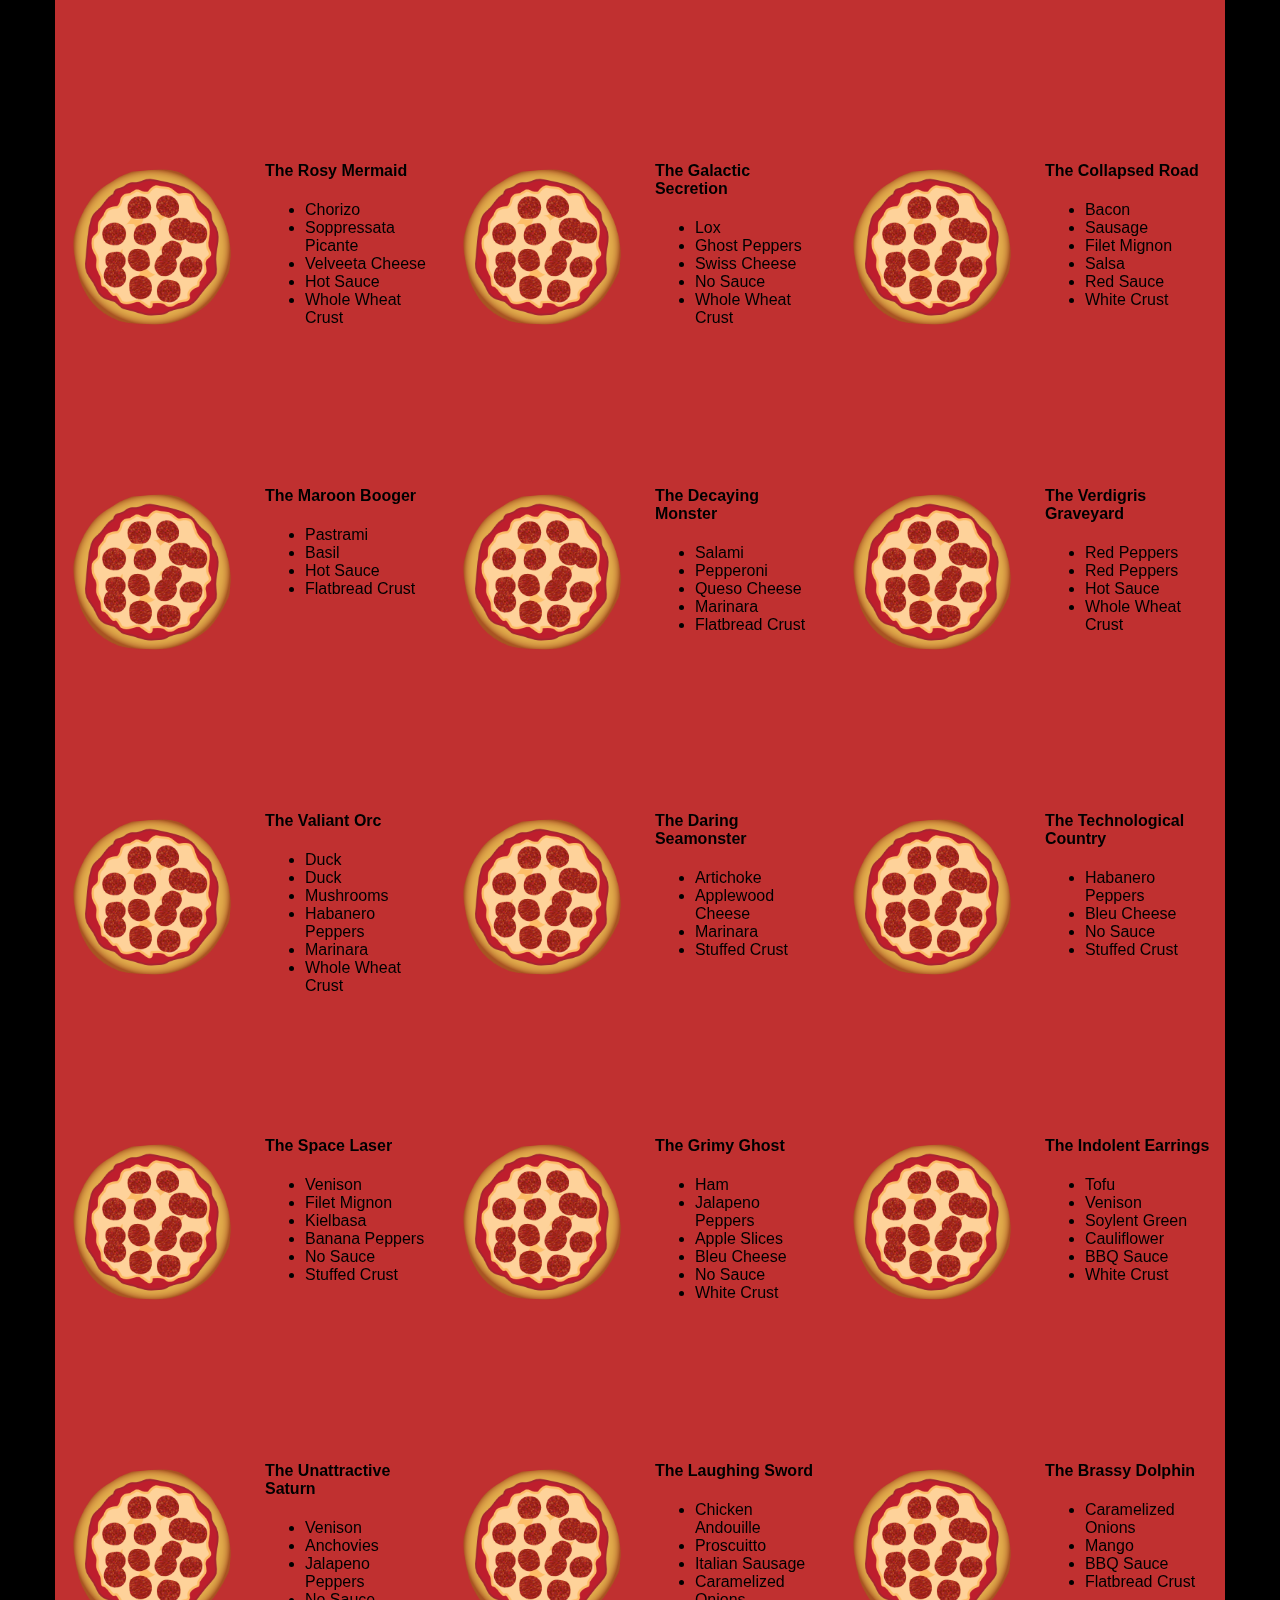
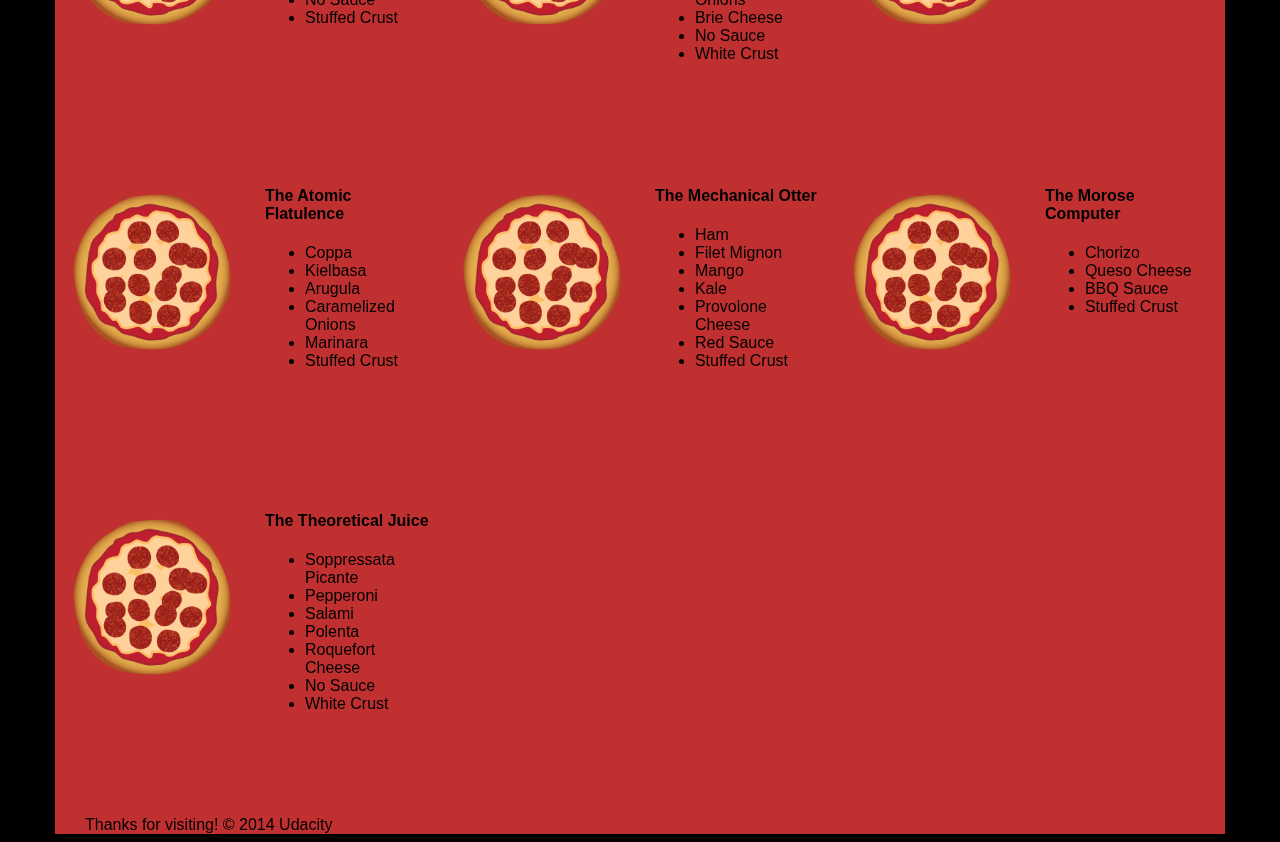
==== commit 0641b5a8: "Update pizza.html" ====
--- a/views/pizza.html
+++ b/views/pizza.html
@@ -139,7 +139,7 @@
     </div>
     <div id="footer" class="col-md-12">Thanks for visiting! &copy; 2014 Udacity</div>
   </div>
-  <script type="text/javascript" src="js/main1.js"></script>
+  <script type="text/javascript" src="js/main.js"></script>
 </body>
 
 </html>
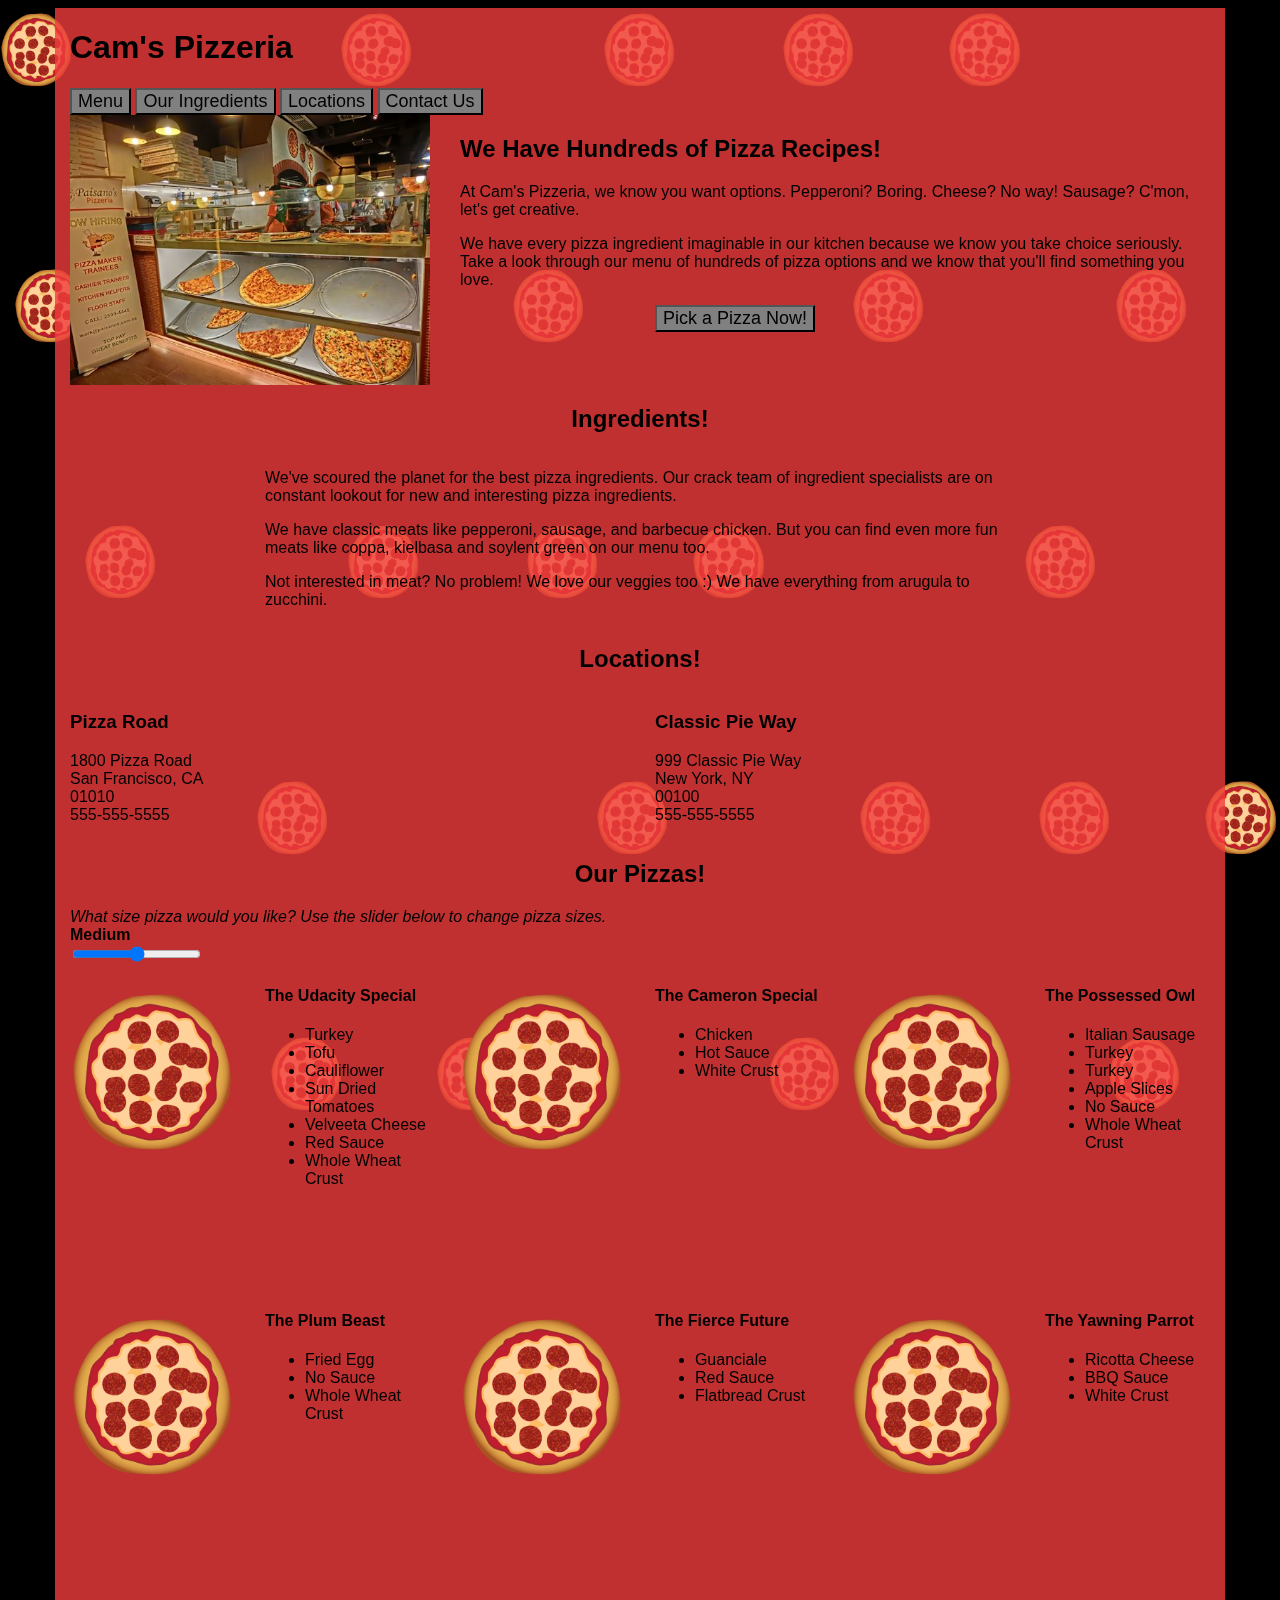
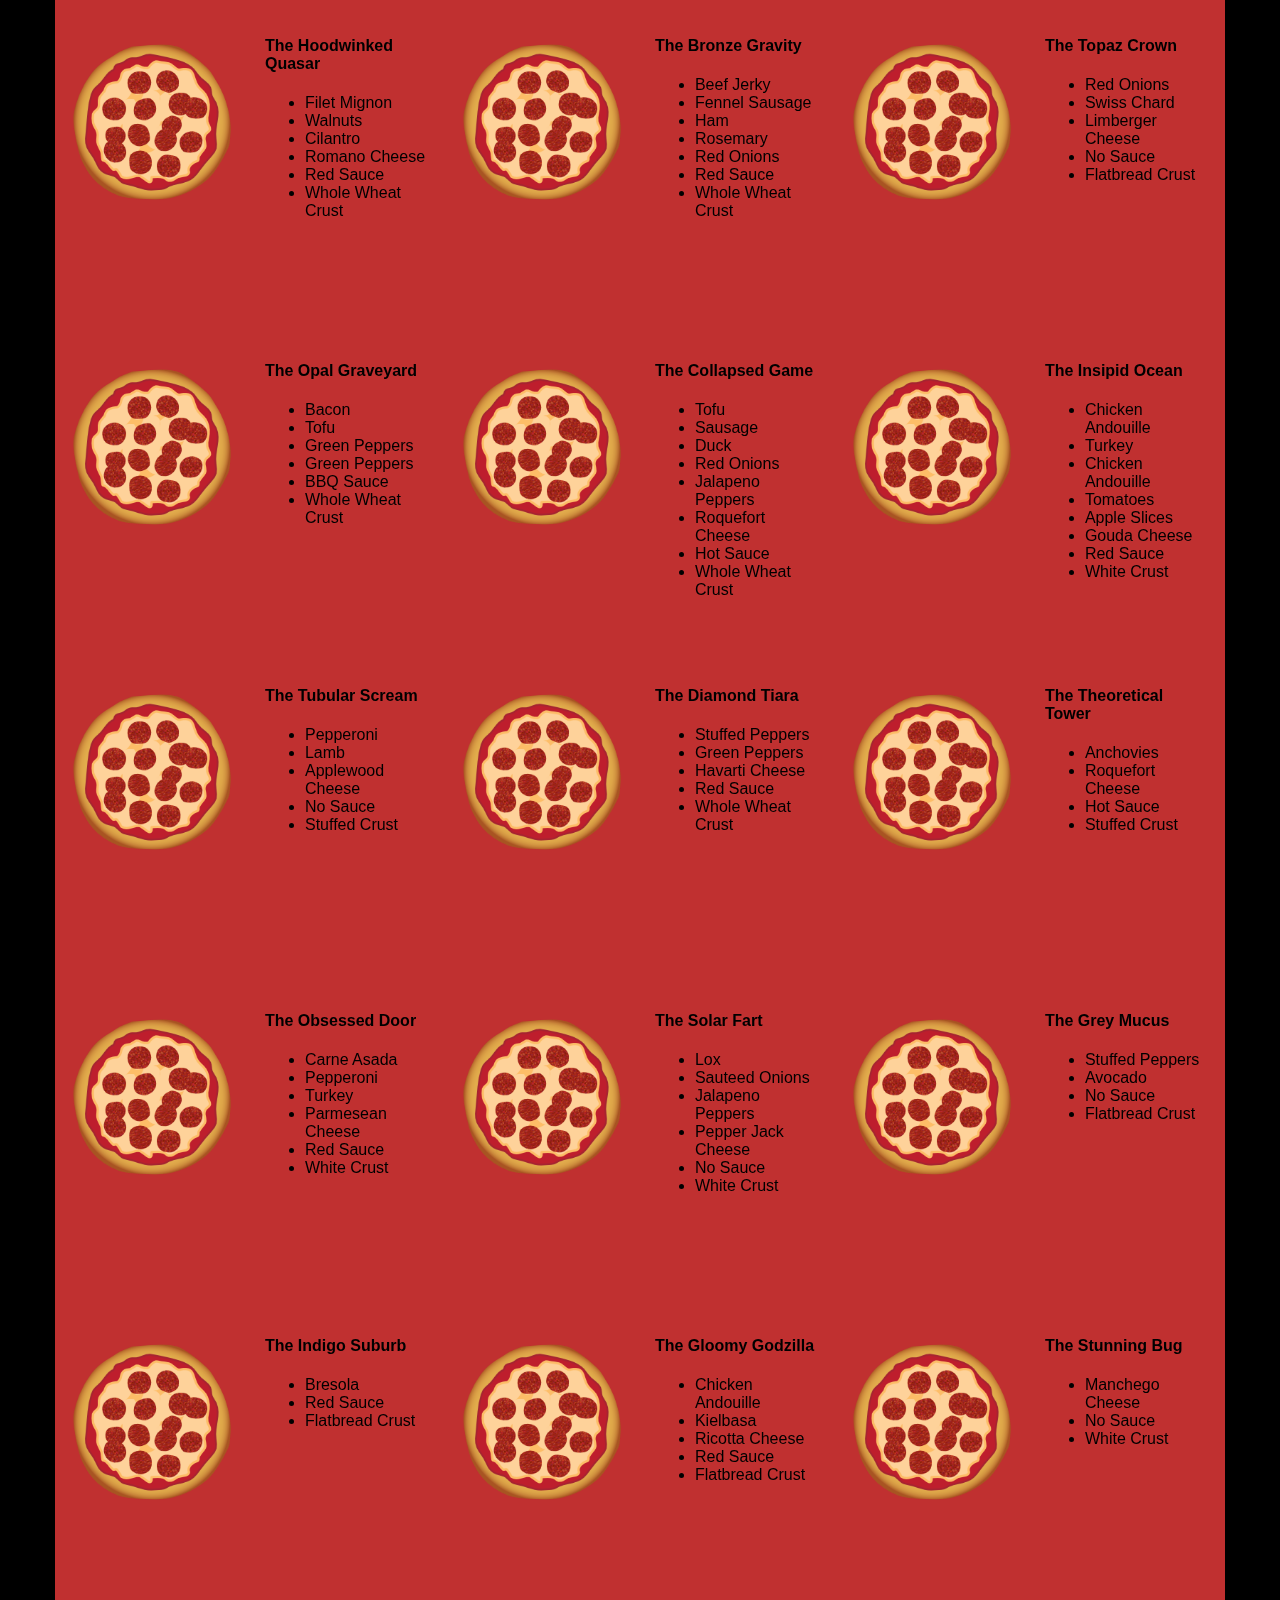
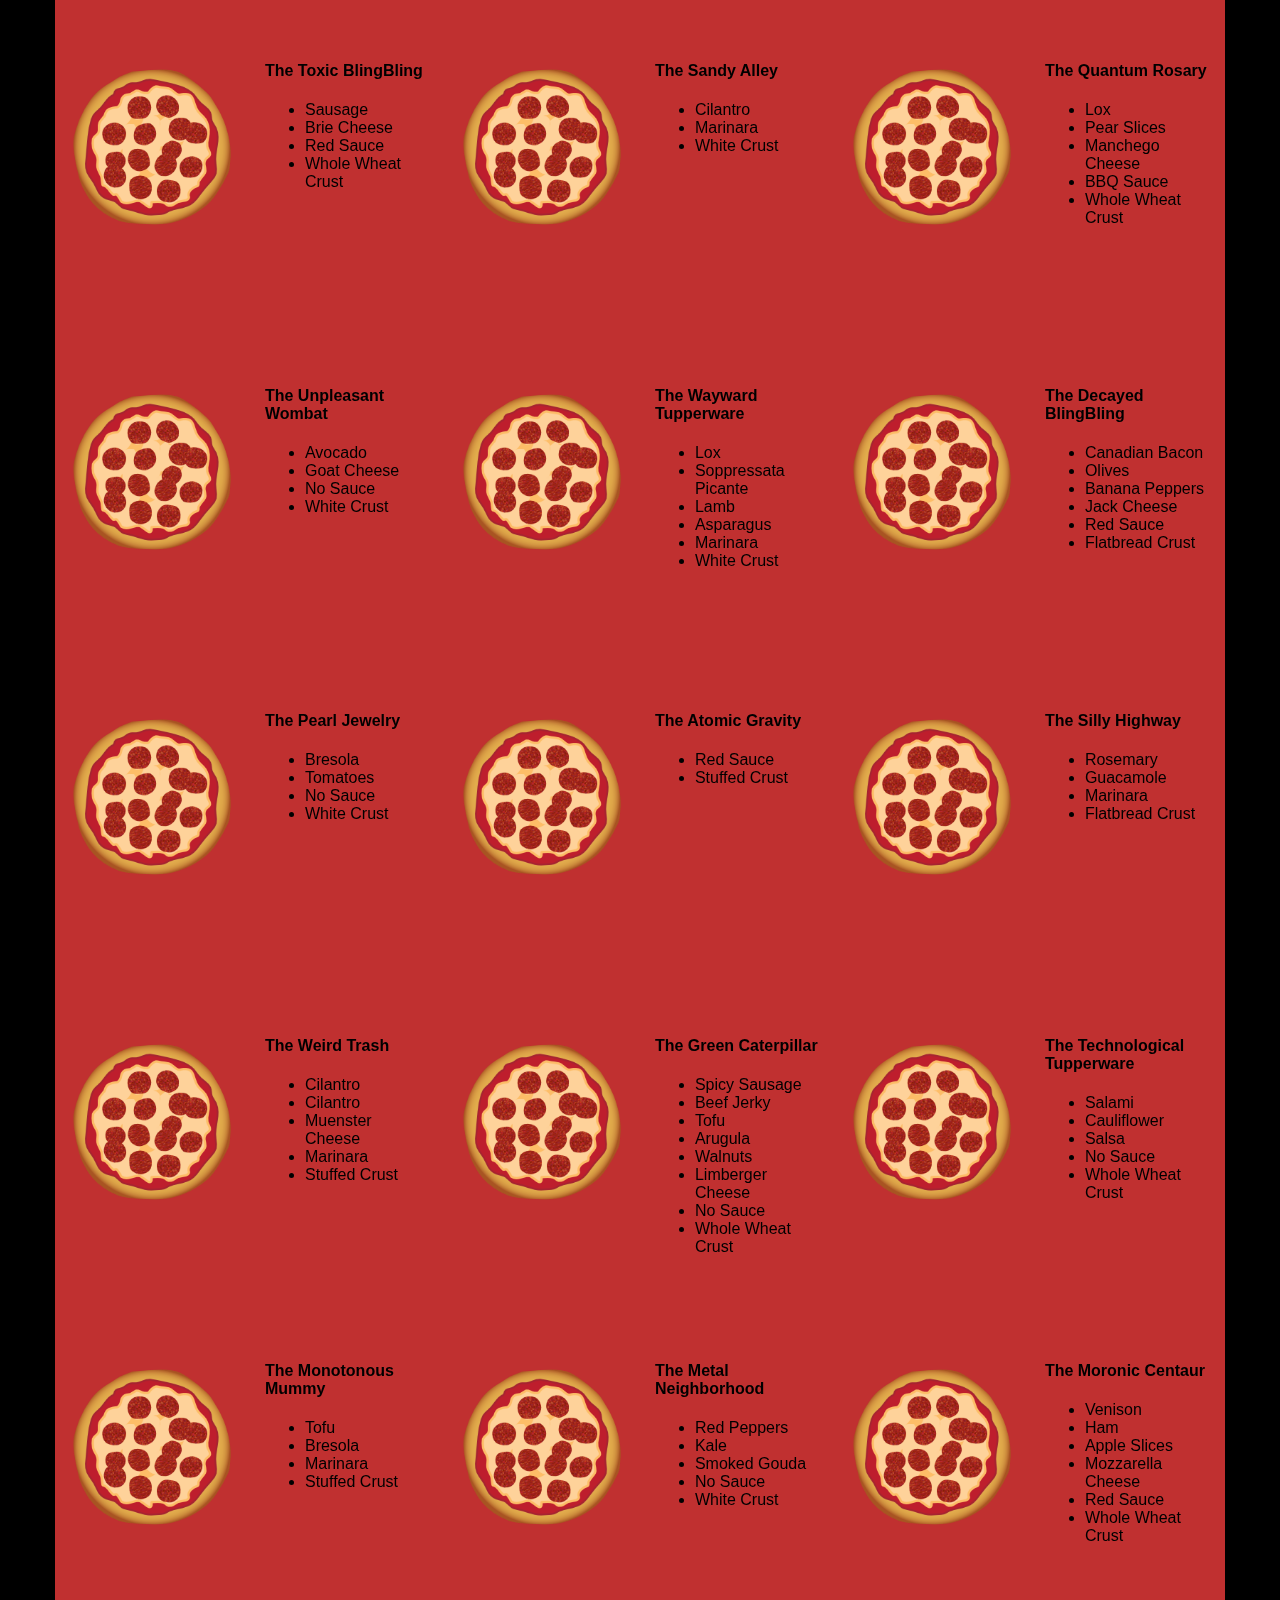
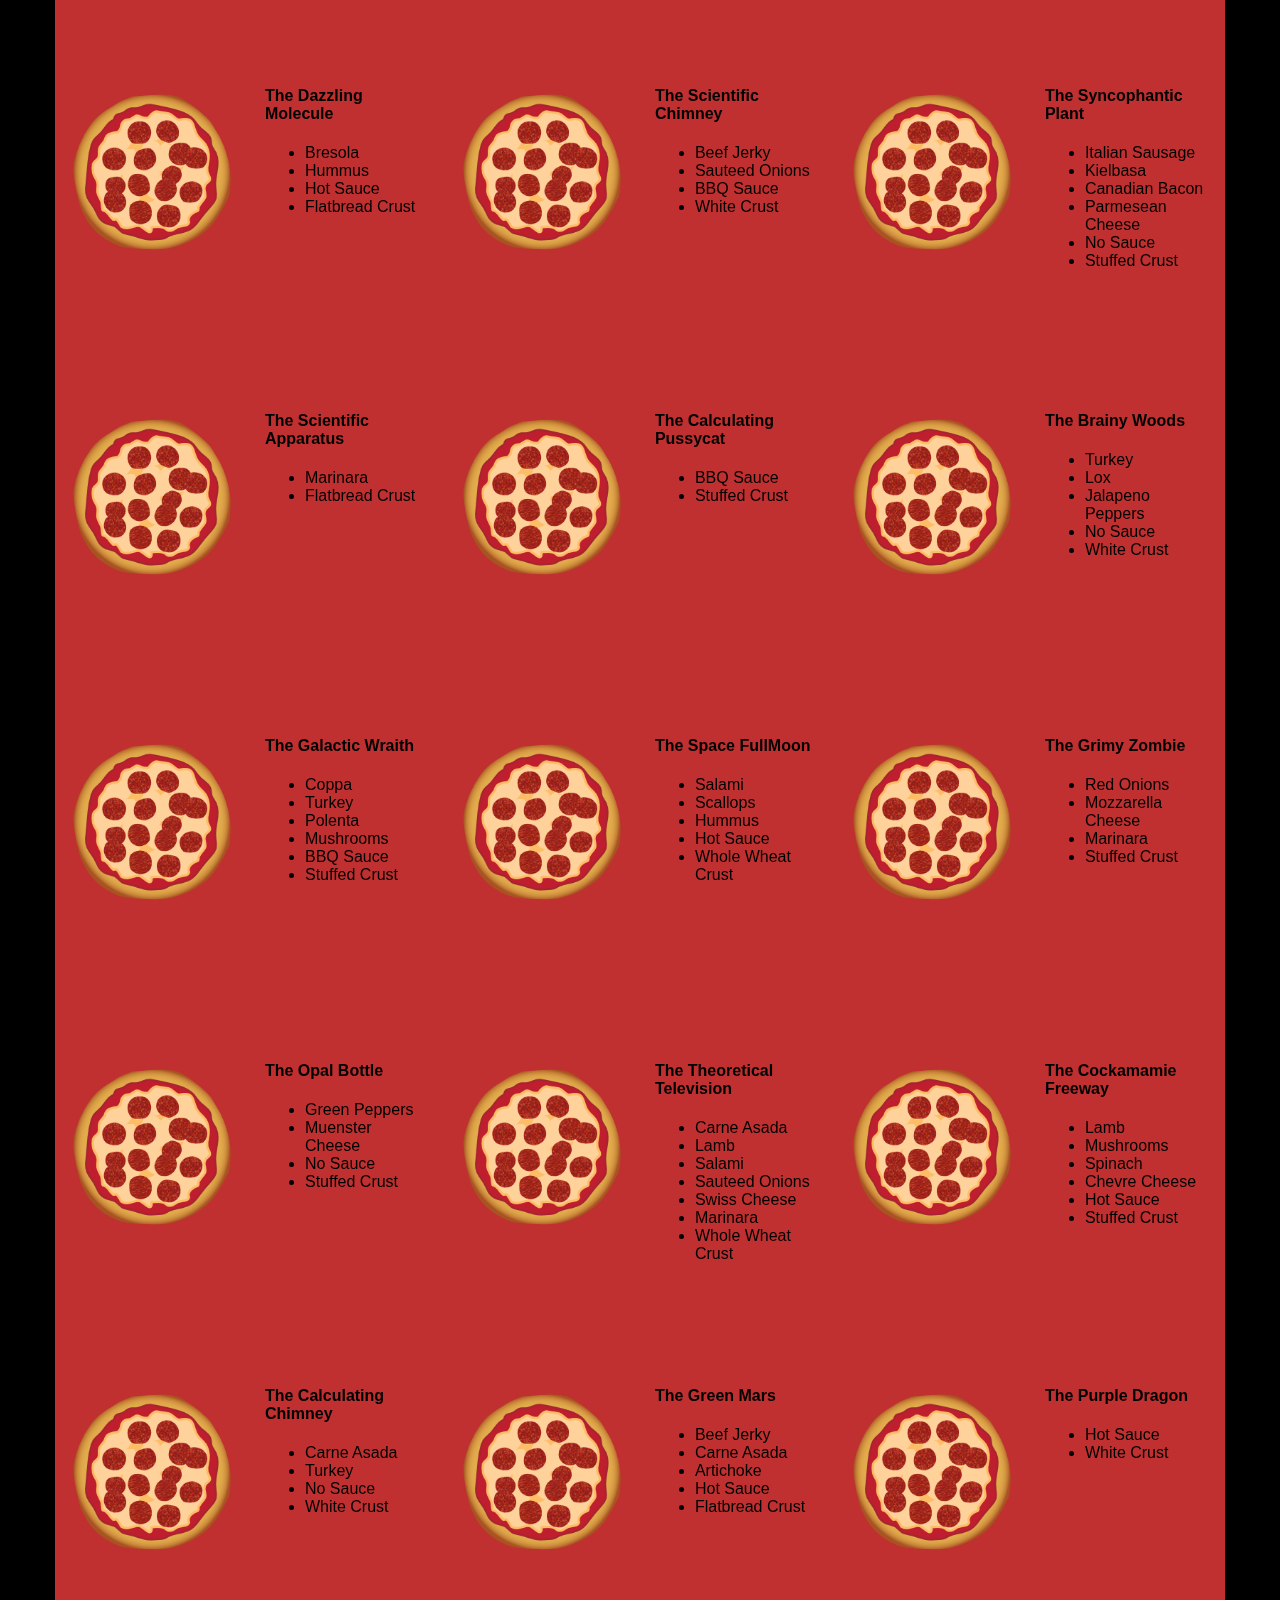
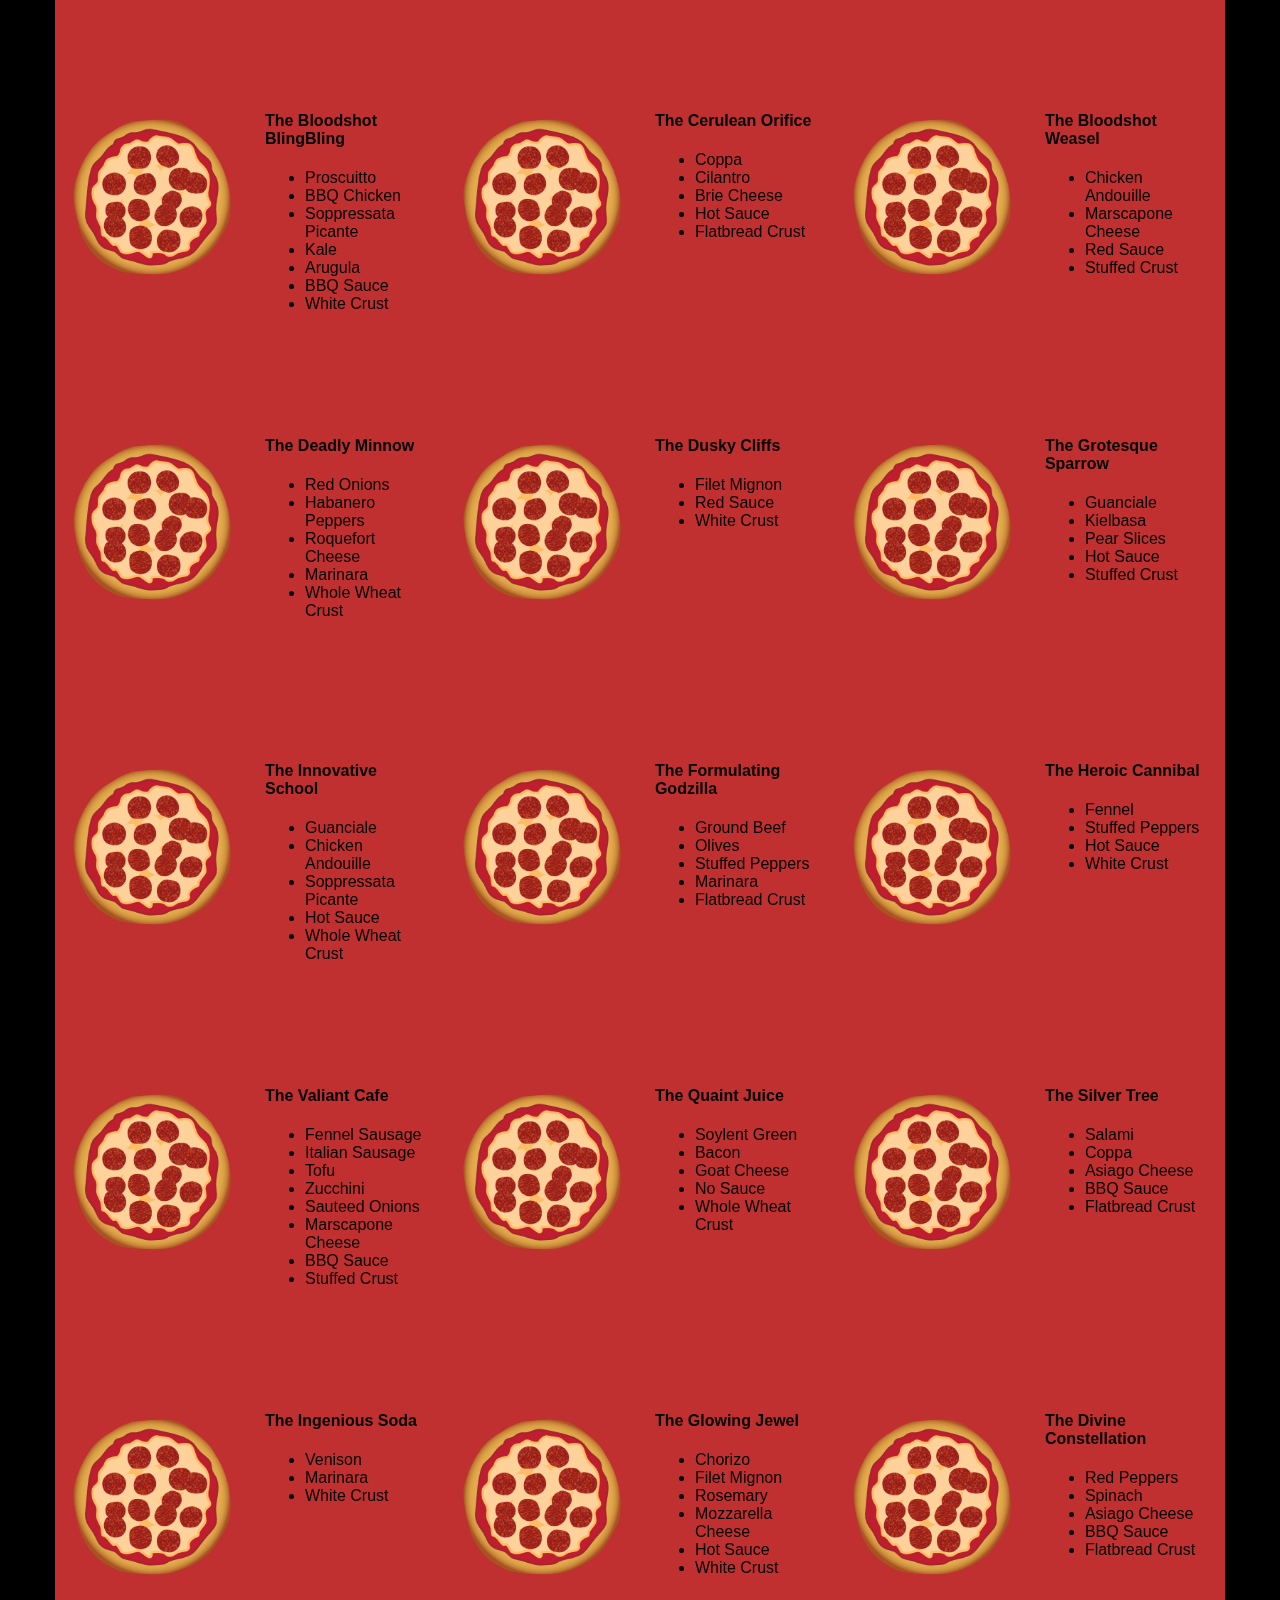
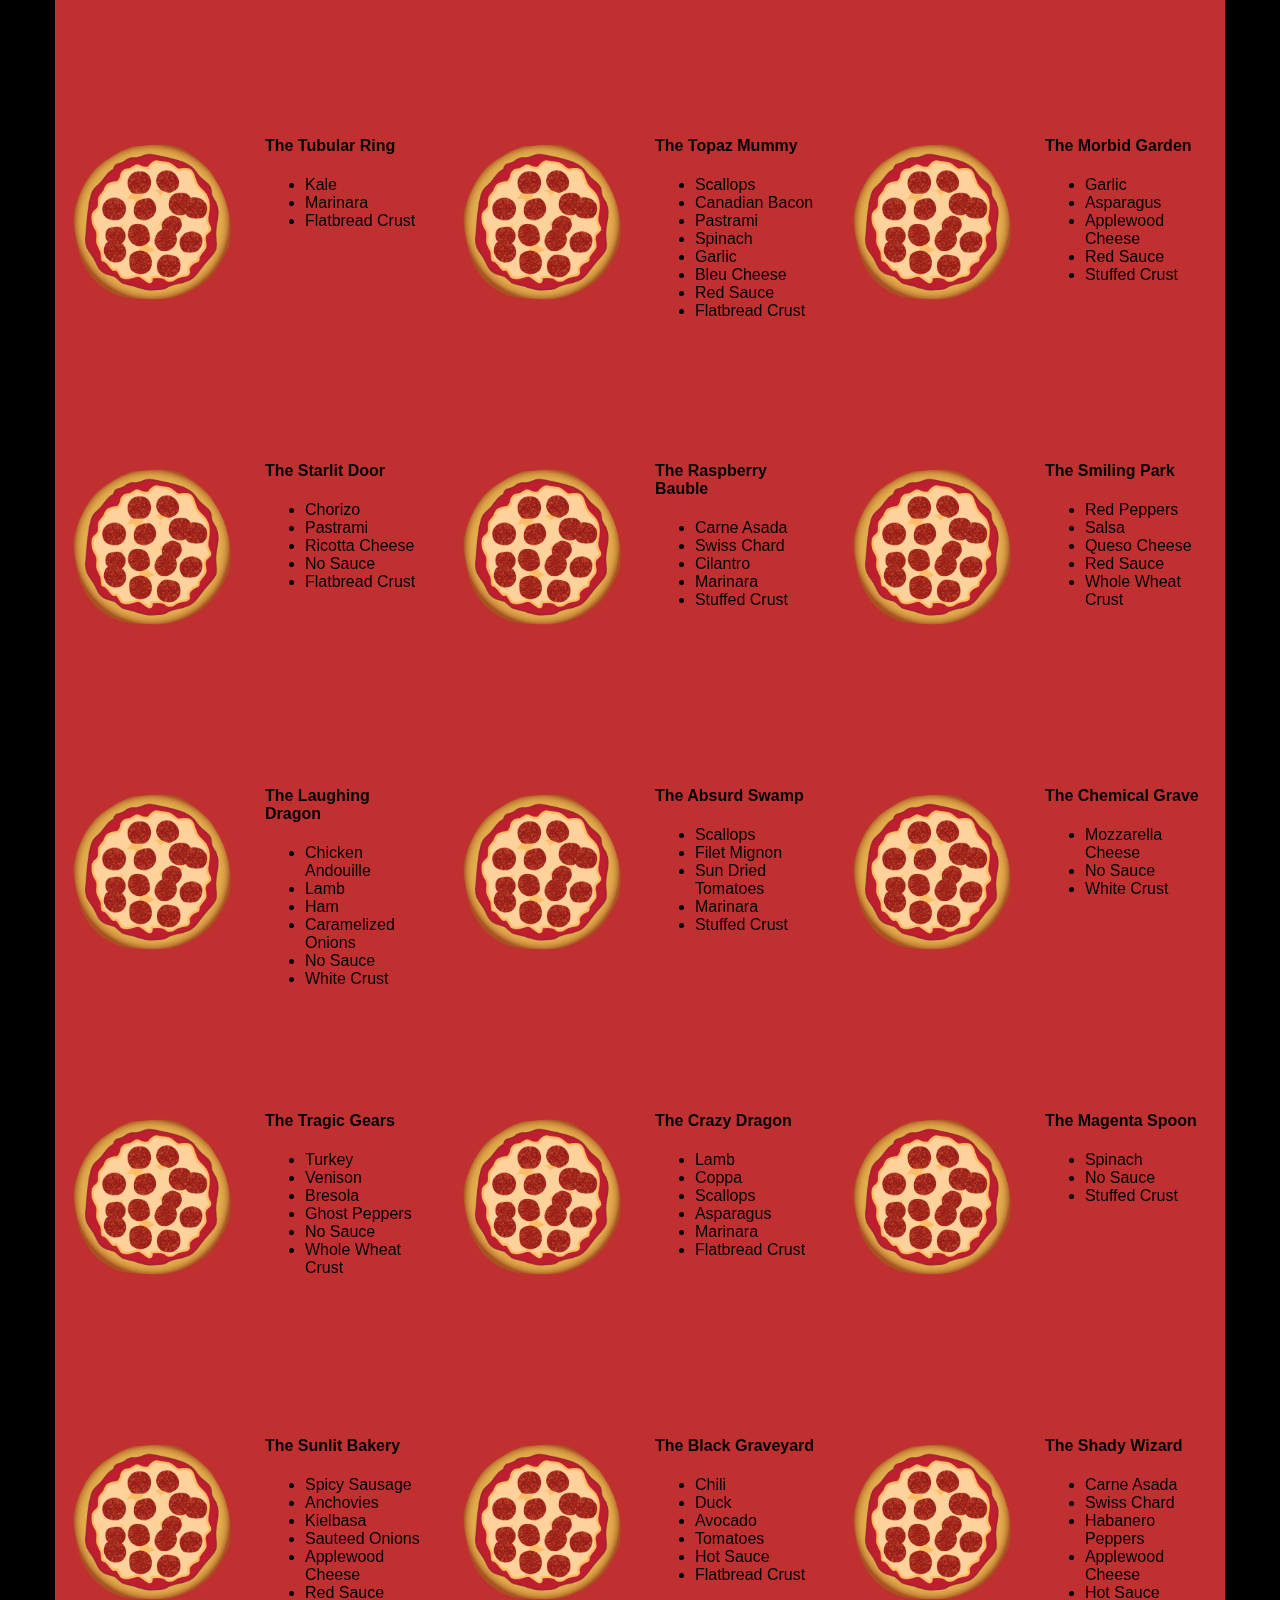
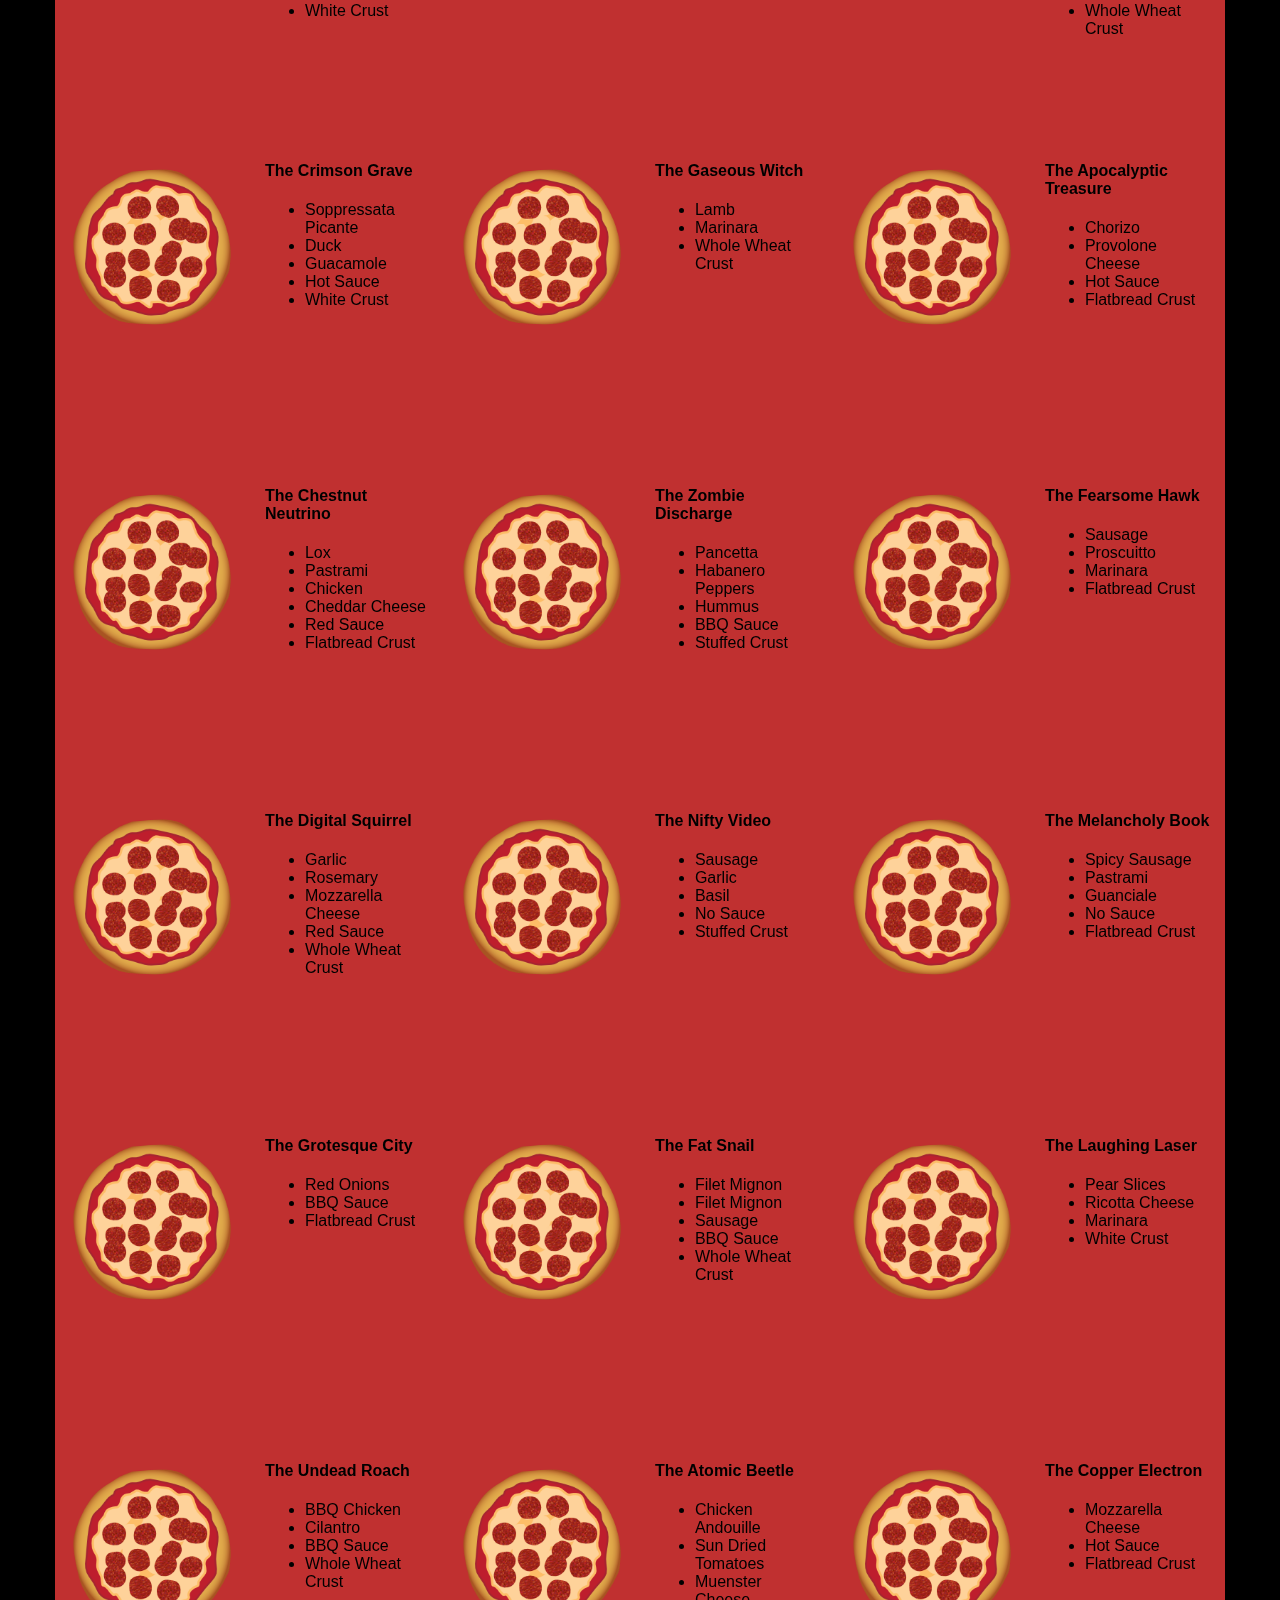
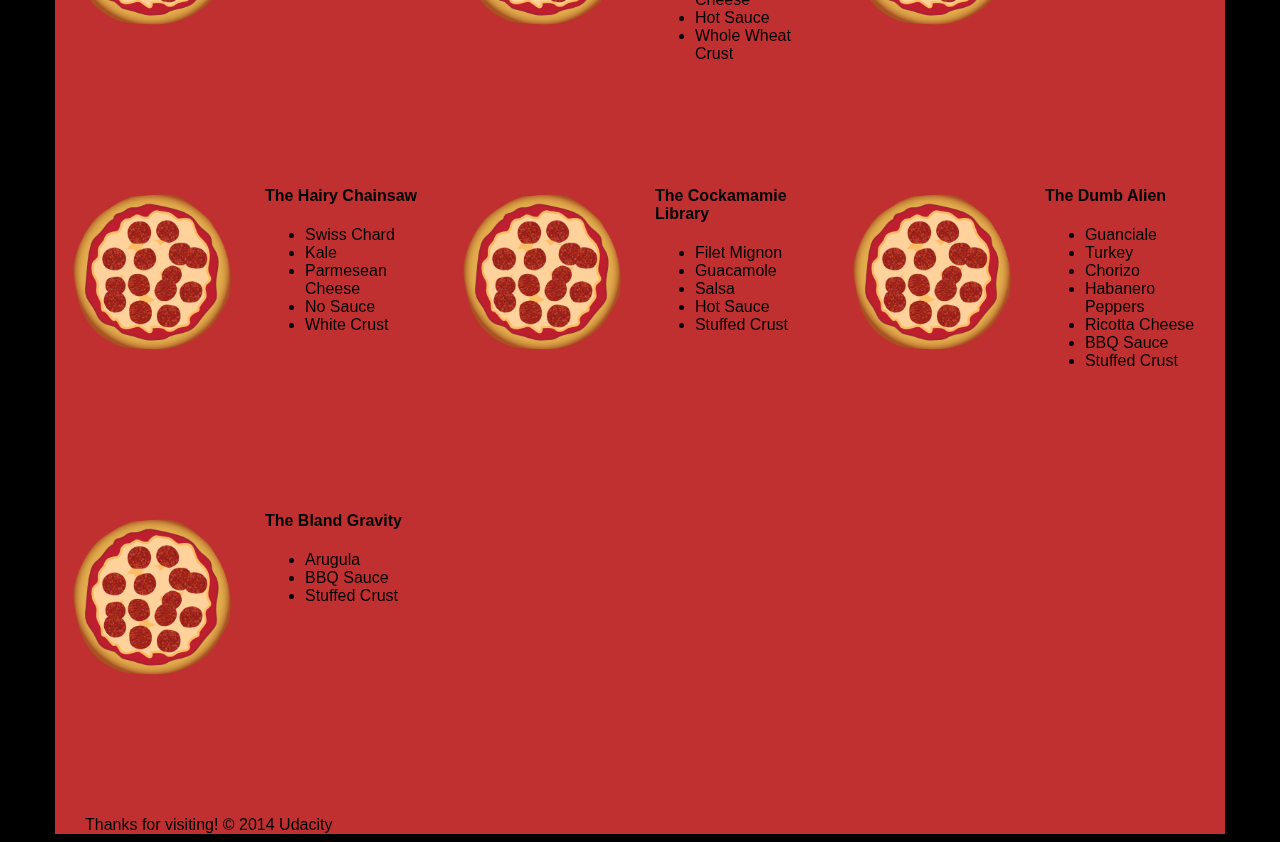
==== commit 0e81fce7: "Update pizza.html" ====
--- a/views/pizza.html
+++ b/views/pizza.html
@@ -139,7 +139,7 @@
     </div>
     <div id="footer" class="col-md-12">Thanks for visiting! &copy; 2014 Udacity</div>
   </div>
-  <script type="text/javascript" src="js/main.js"></script>
+  <script type="text/javascript" src="js/main1.js"></script>
 </body>
 
 </html>
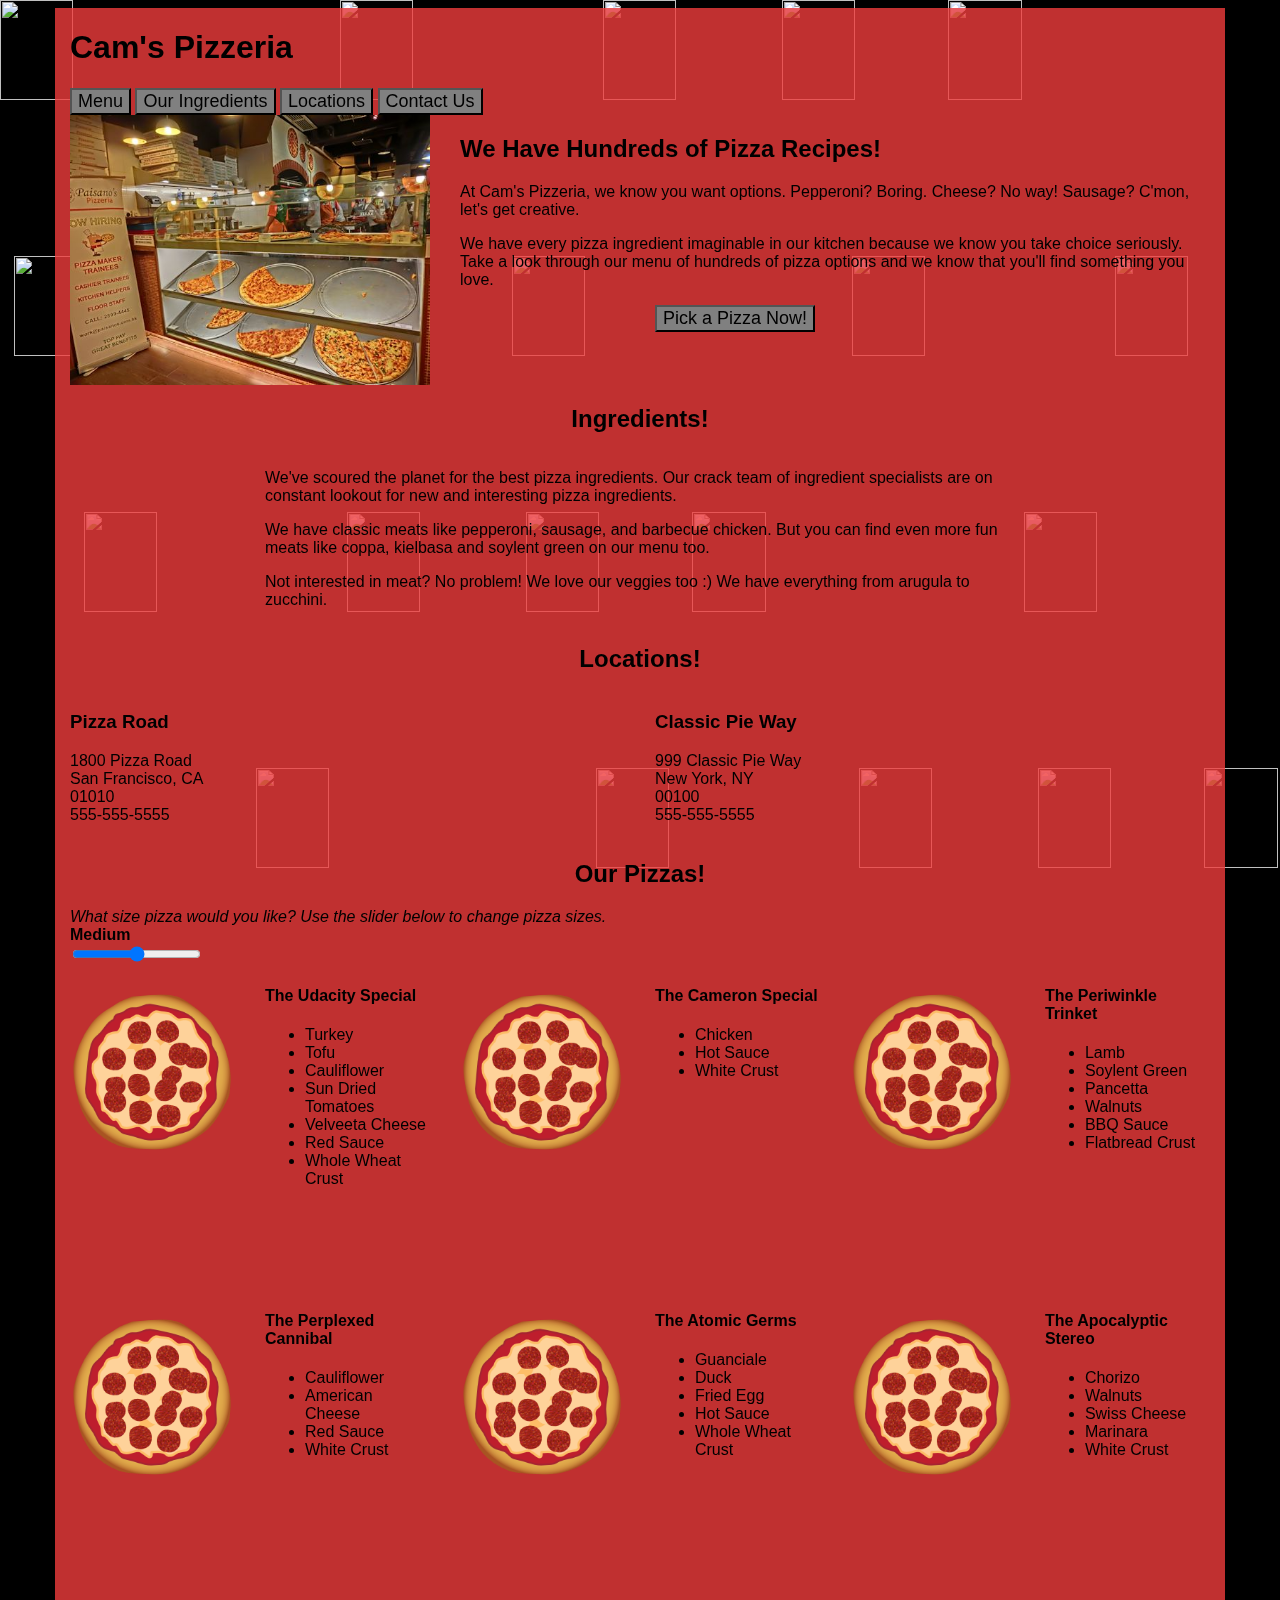
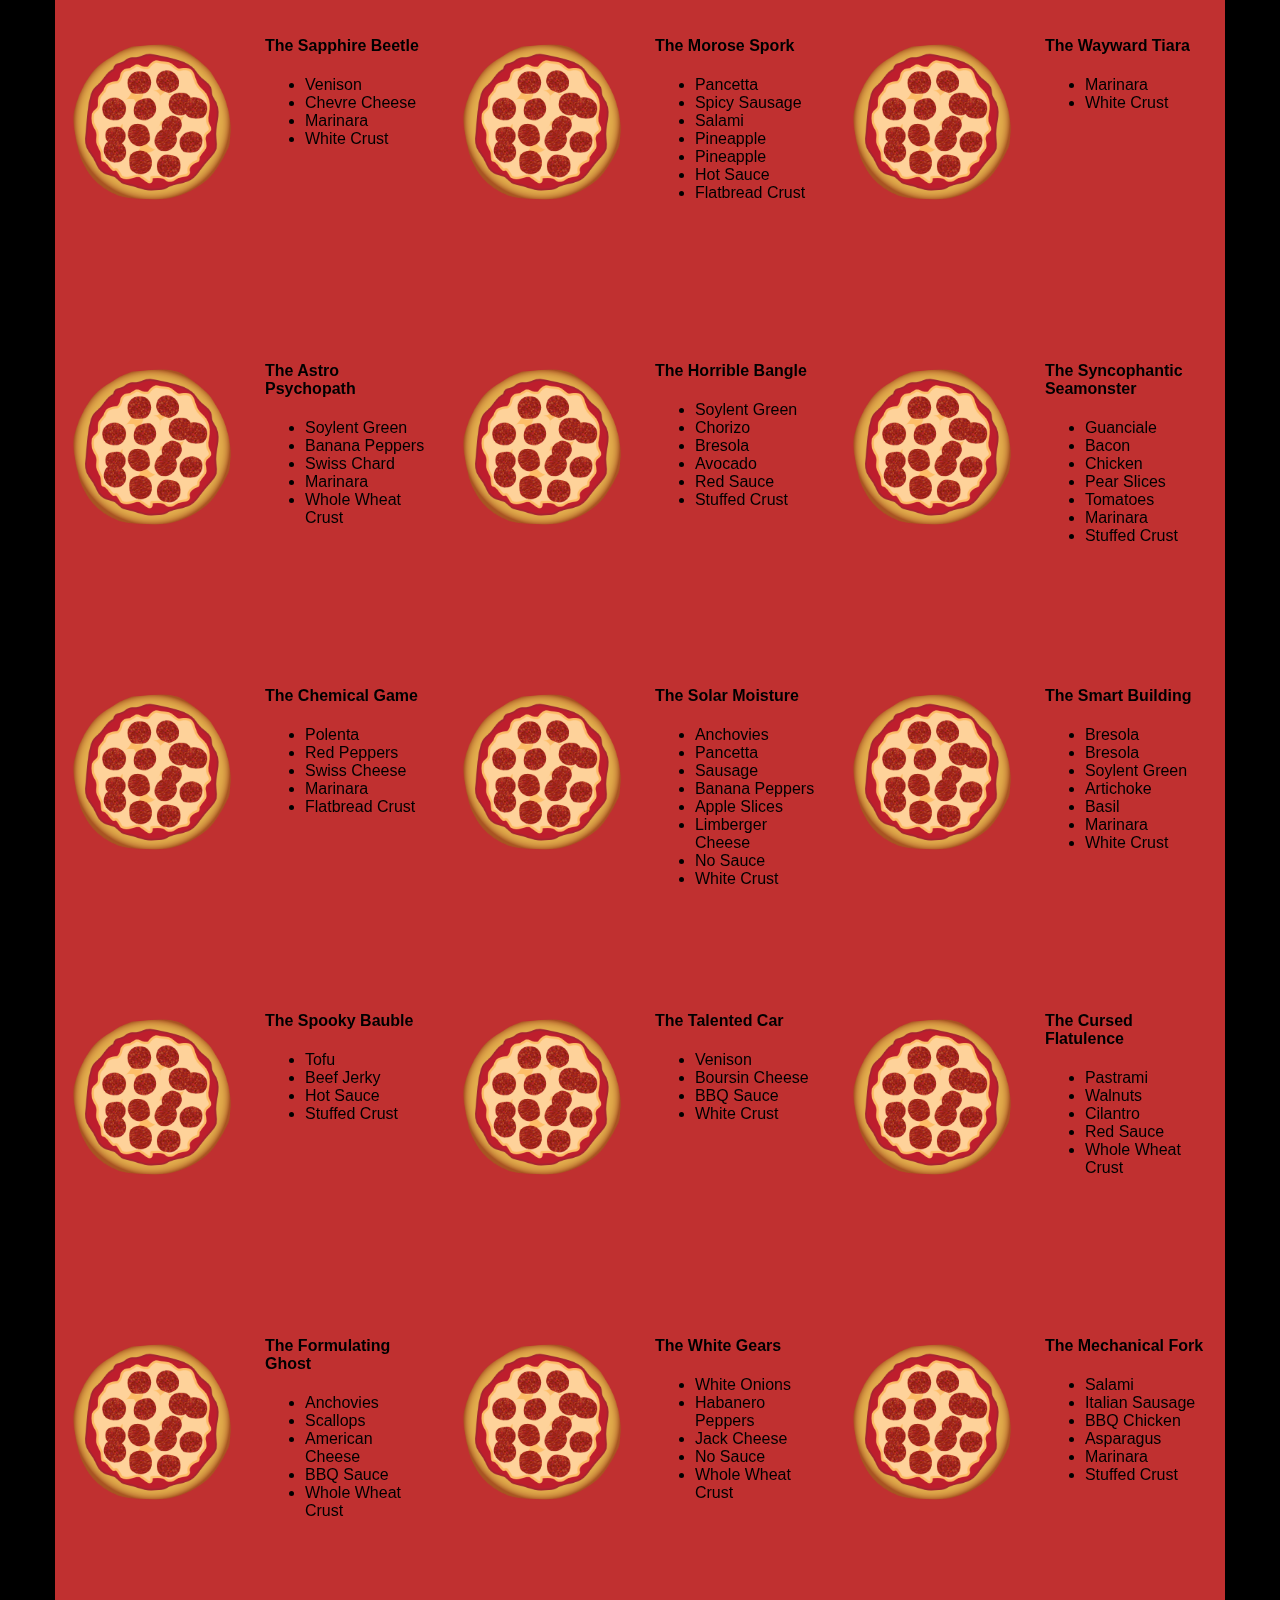
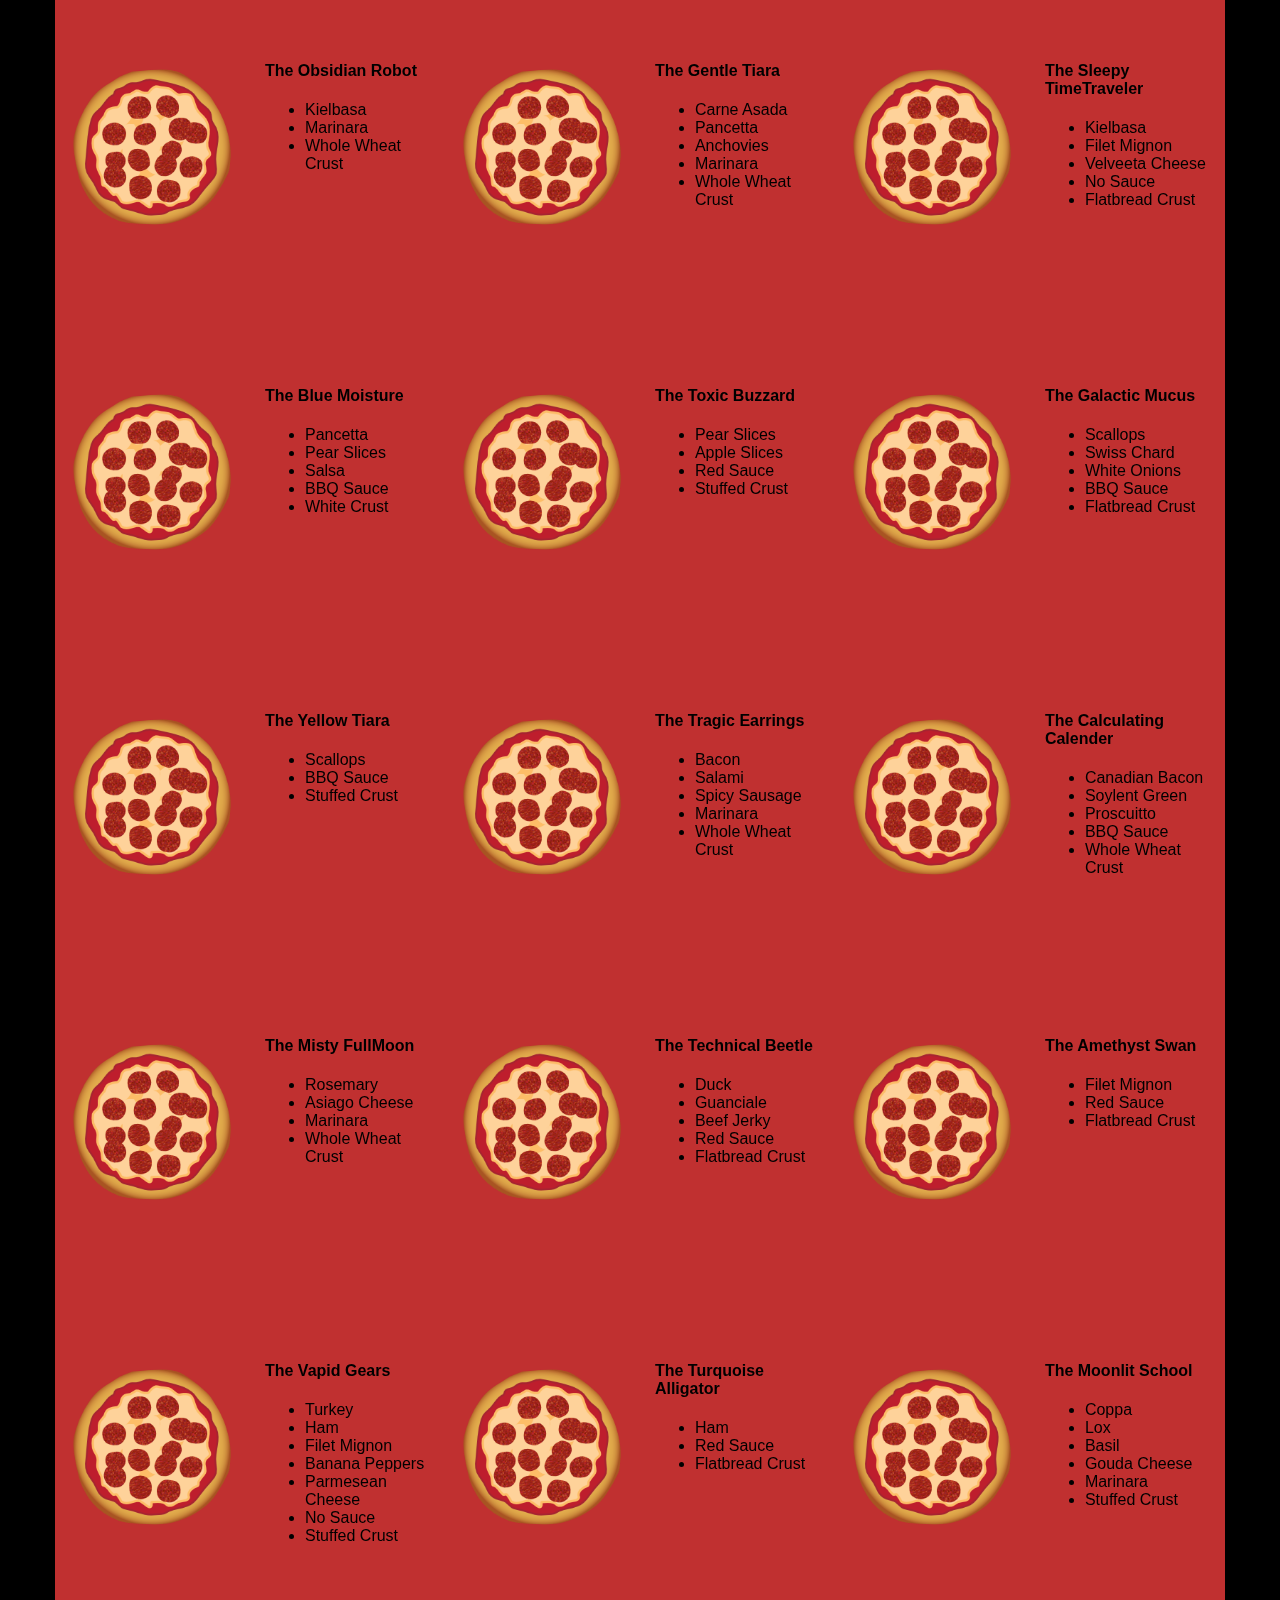
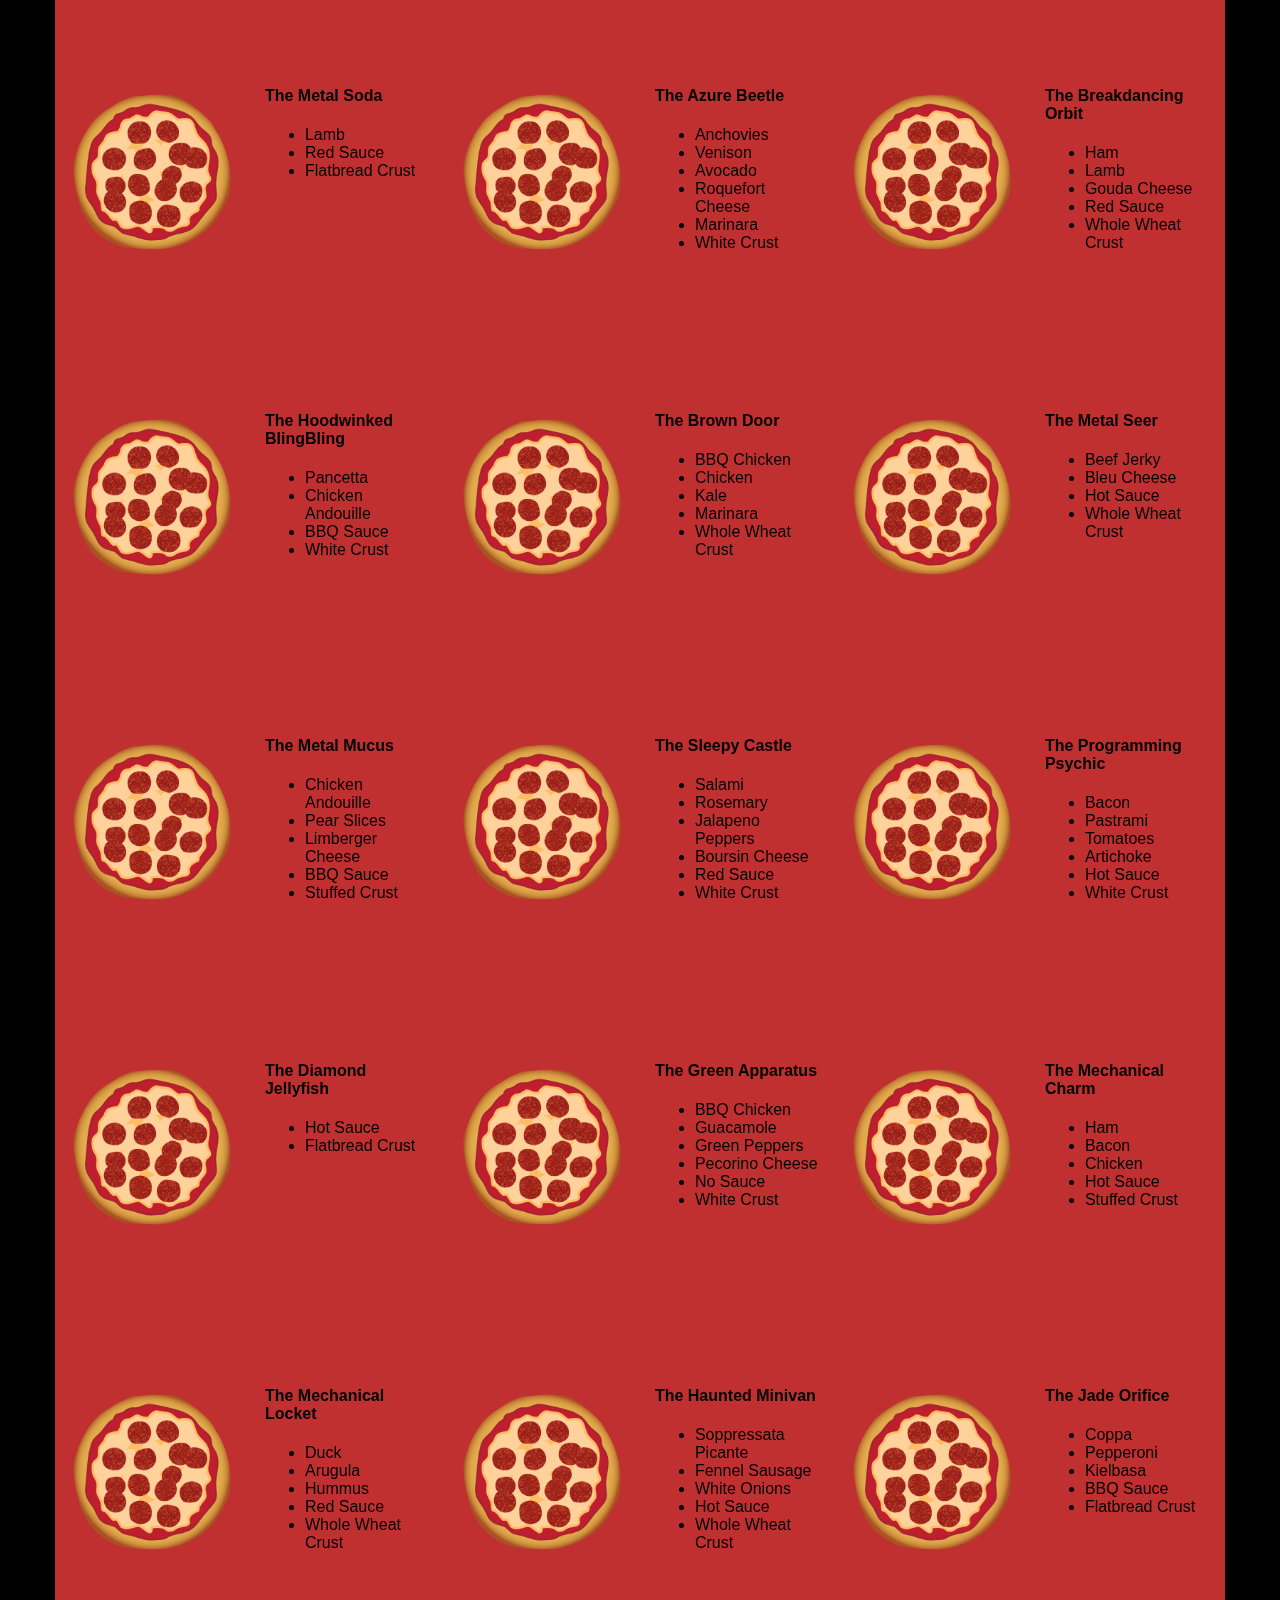
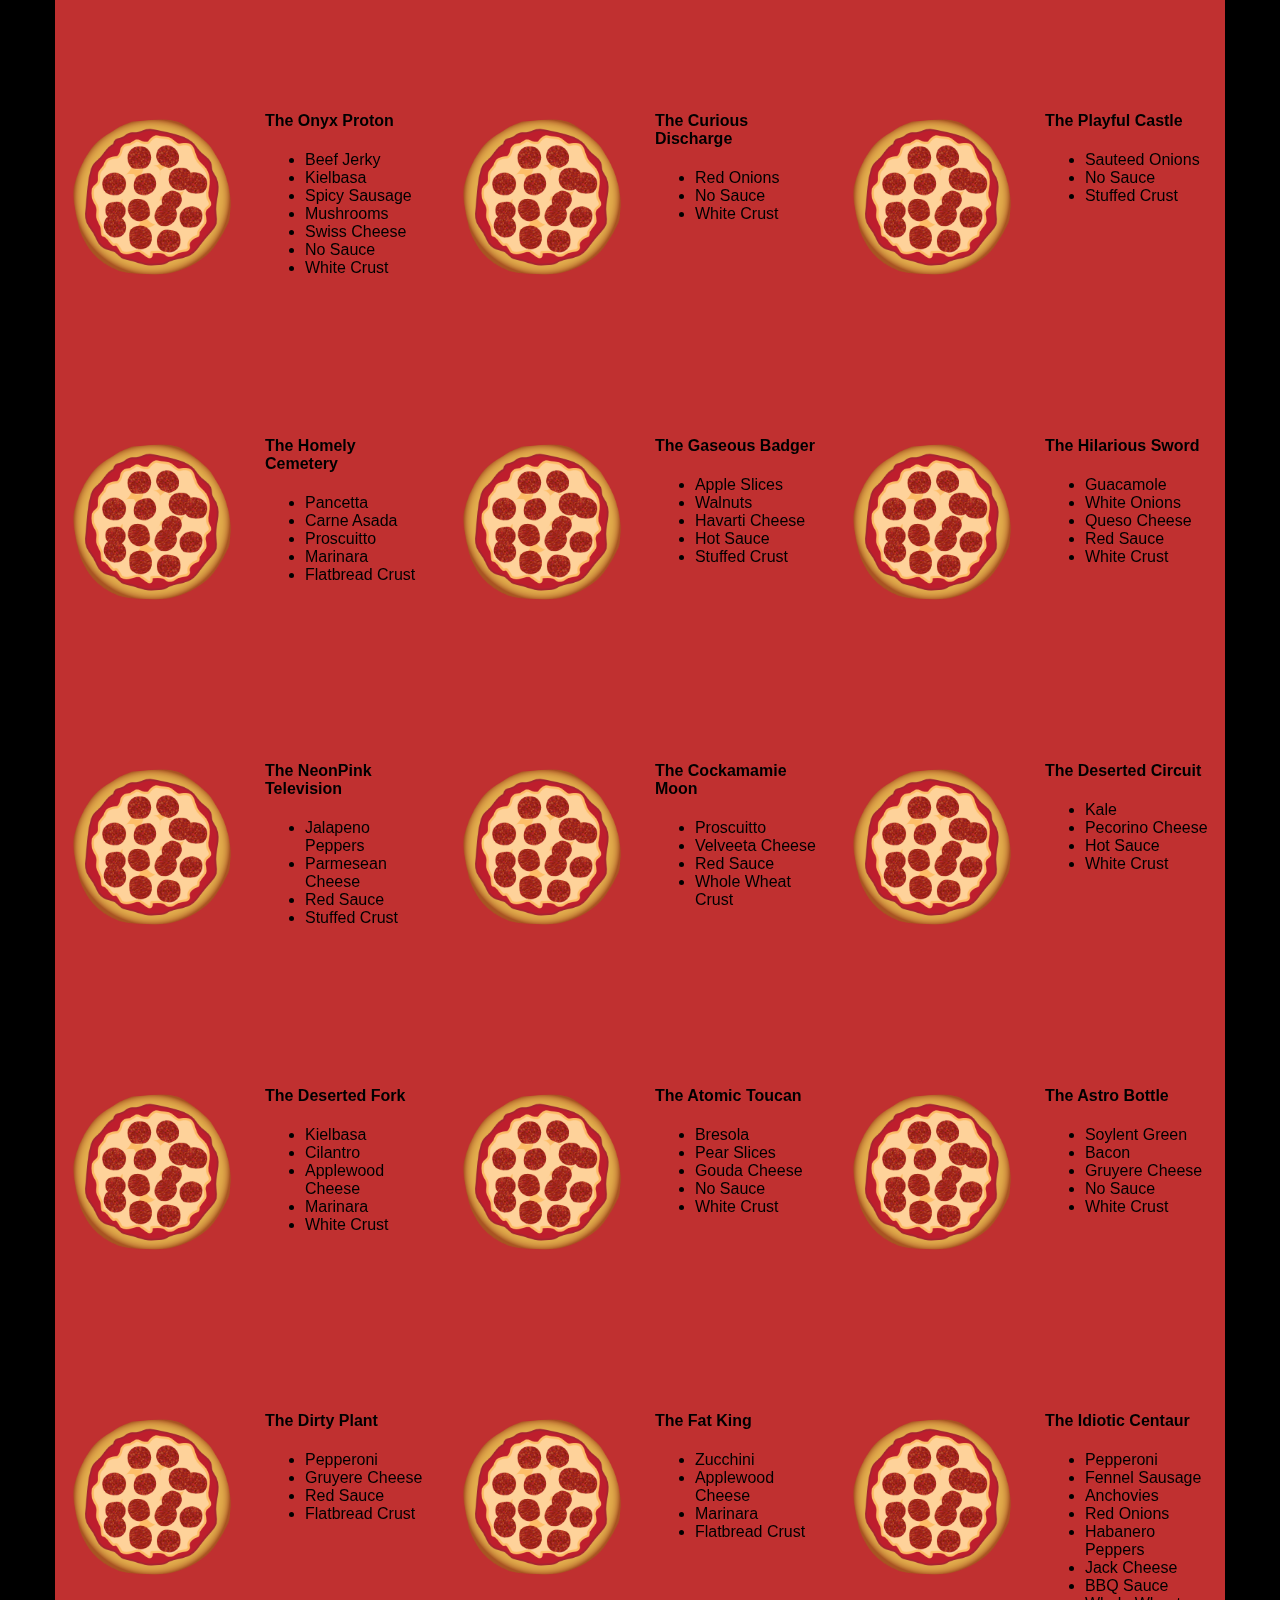
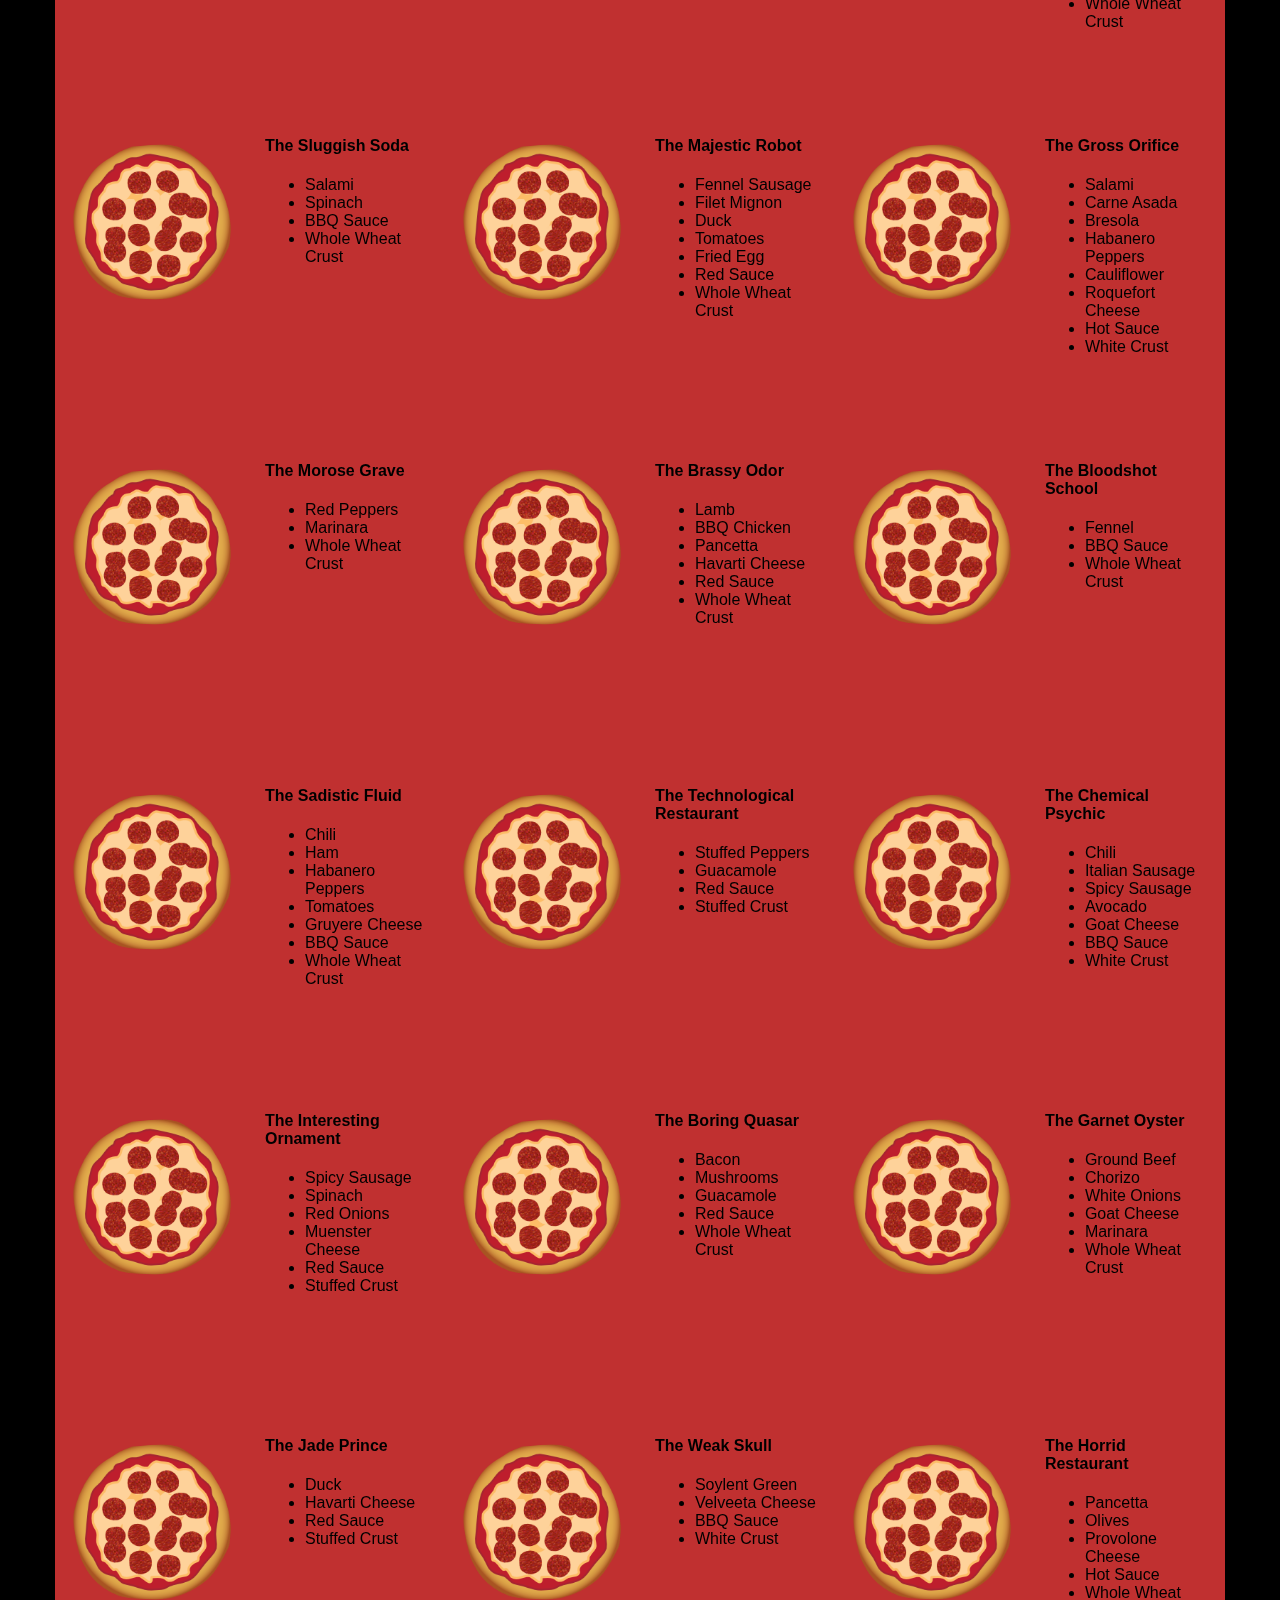
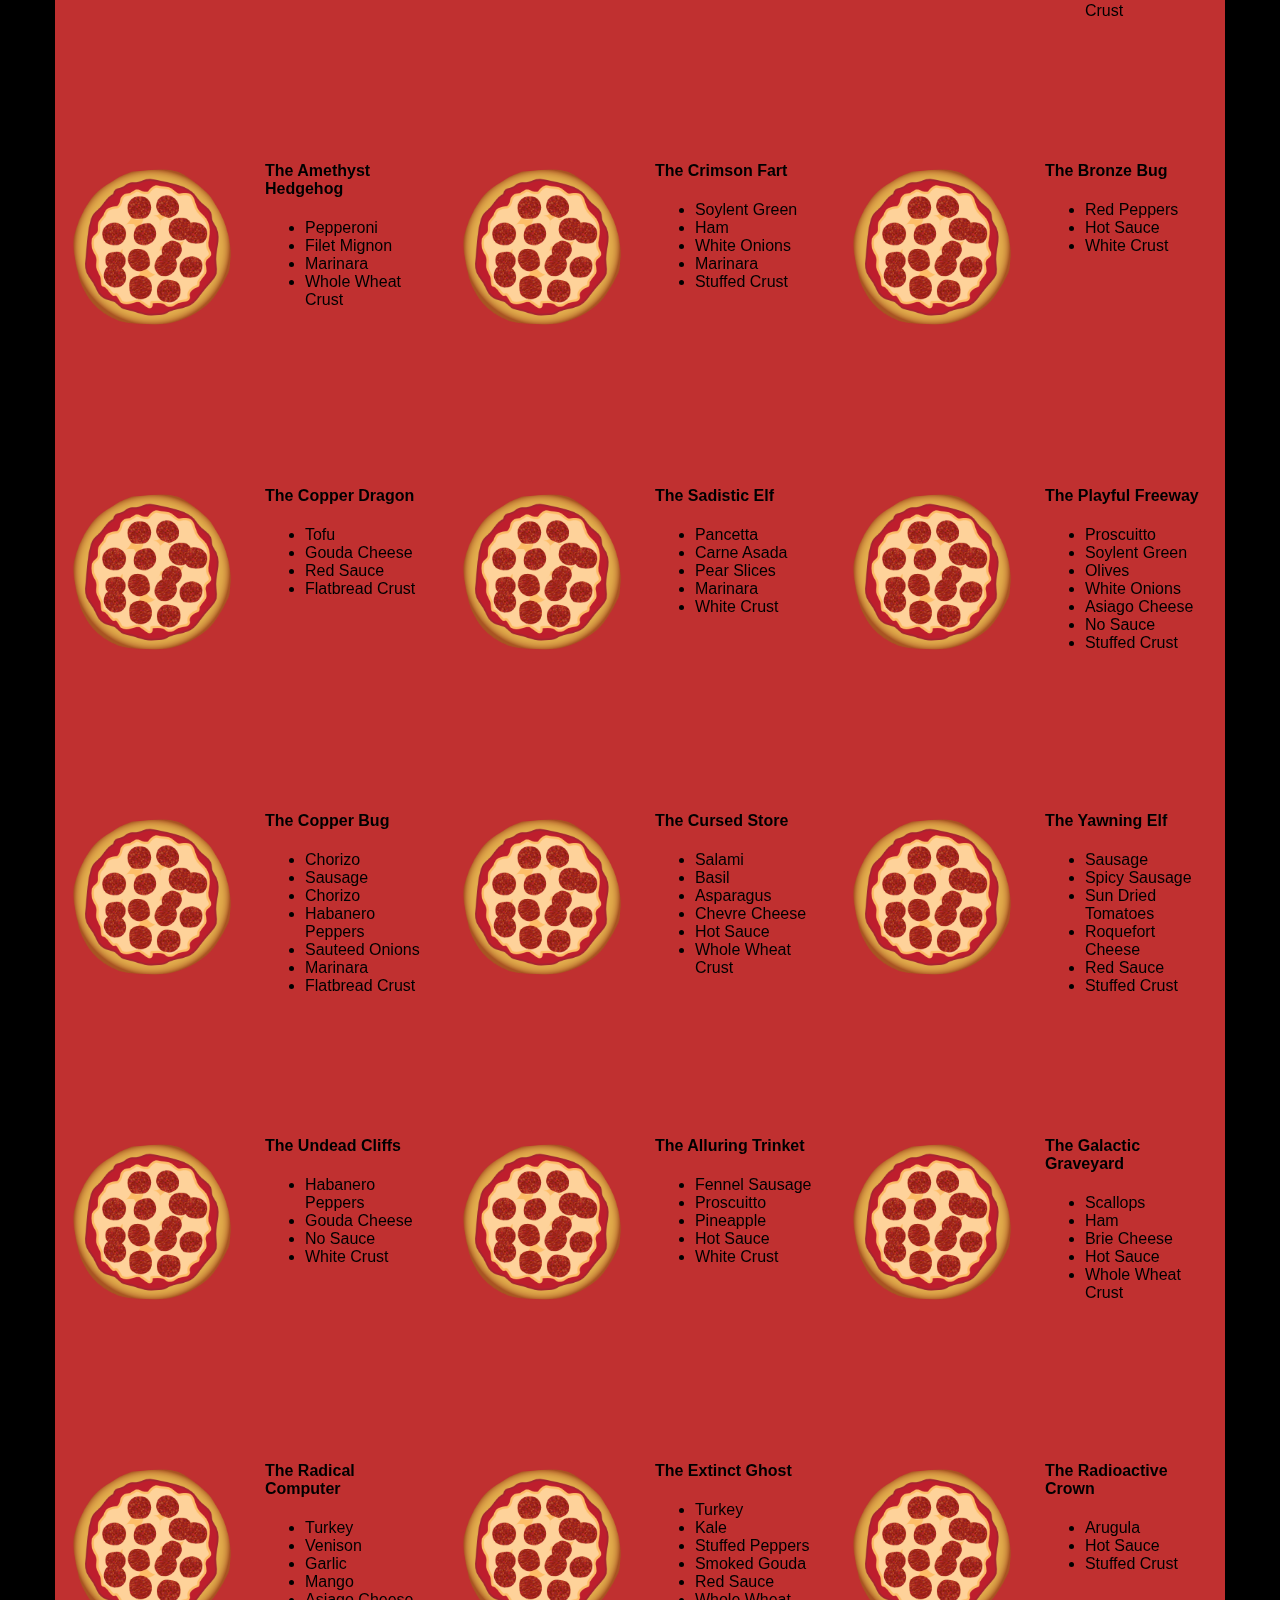
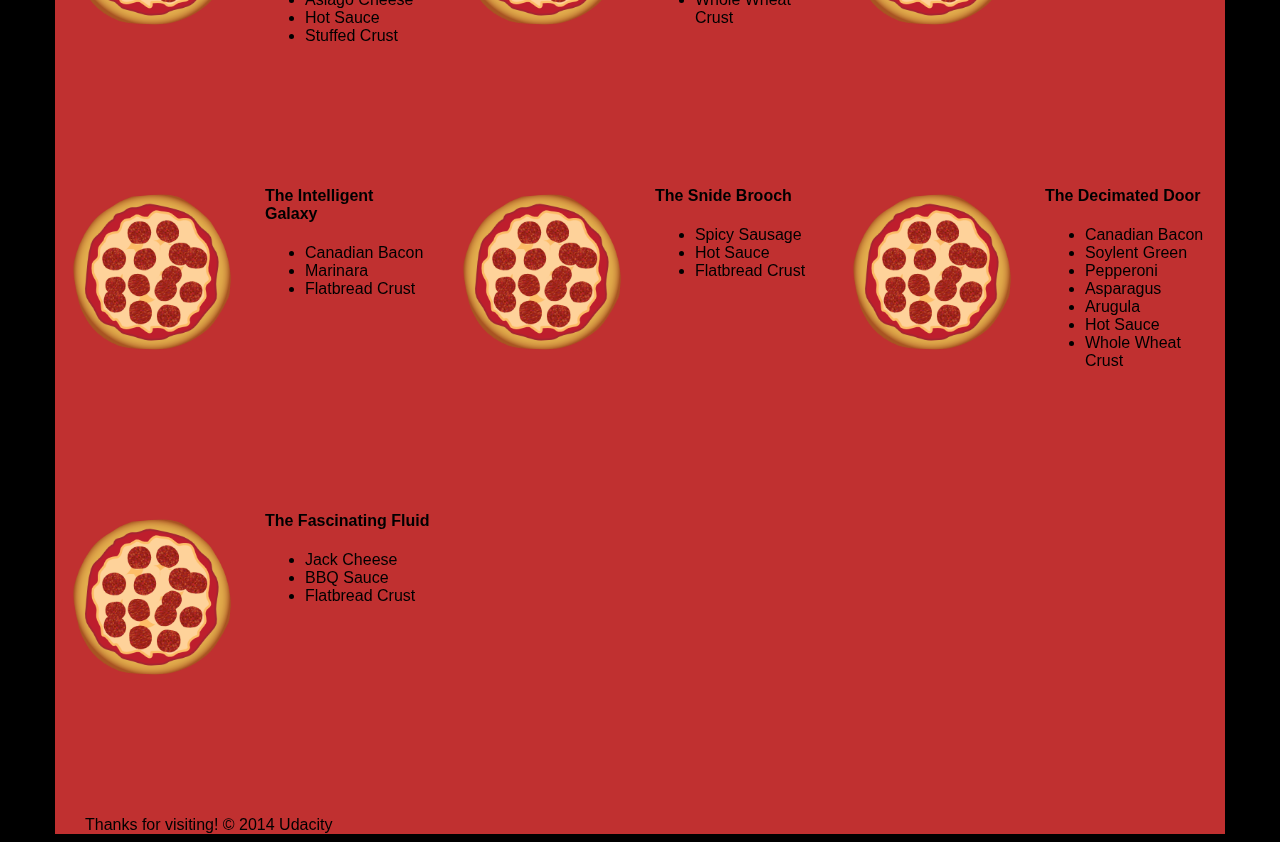
==== commit ab512f1c: "Update pizza.html" ====
--- a/views/pizza.html
+++ b/views/pizza.html
@@ -3,8 +3,14 @@
 <meta name="viewport" content="width=device-width">
 <head>
   <!--link rel="stylesheet" href="css/main1.css"-->
-  <link rel="stylesheet" href="css/style.css">
-  <link rel="stylesheet" href="css/bootstrap-grid1.css">
+  <!-- link rel="stylesheet" href="css/style.css"-->
+  <style>
+    *{-webkit-box-sizing:border-box;-moz-box-sizing:border-box;-box-sizing:border-box}body{font-family:"Trebuchet MS",Helvetica,sans-serif;background:#000}input{background:grey;font-size:18px}form{display:inline-block}.centered{text-align:center}#pizzaSize{font-weight:800}.mover{position:fixed;width:256px;z-index:-1}.randomPizzaContainer{float:left;display:flex}.randomPizzaContainer:after{content:"";display:table;clear:both}.container{background-color:rgba(240,60,60,.8)}
+  </style>
+  <style>
+    .img-responsive,.img-thumbnail{width:100%\9;max-width:100%;height:auto}img{vertical-align:middle}.img-responsive{display:block}.img-rounded{border-radius:6px}.img-thumbnail{padding:4px;line-height:1.42857143;background-color:#fff;border:1px solid #ddd;border-radius:4px;-webkit-transition:all .2s ease-in-out;-o-transition:all .2s ease-in-out;transition:all .2s ease-in-out;display:inline-block}.img-circle{border-radius:50%}hr{margin-top:20px;margin-bottom:20px;border:0;border-top:1px solid #eee}.sr-only{position:absolute;width:1px;height:1px;margin:-1px;padding:0;overflow:hidden;clip:rect(0,0,0,0);border:0}.sr-only-focusable:active,.sr-only-focusable:focus{position:static;width:auto;height:auto;margin:0;overflow:visible;clip:auto}.container,.container-fluid{margin-right:auto;margin-left:auto;padding-left:15px;padding-right:15px}@media (min-width:768px){.container{width:750px}}@media (min-width:992px){.container{width:970px}}@media (min-width:1200px){.container{width:1170px}}.row{margin-left:-15px;margin-right:-15px}.col-lg-1,.col-lg-10,.col-lg-11,.col-lg-12,.col-lg-2,.col-lg-3,.col-lg-4,.col-lg-5,.col-lg-6,.col-lg-7,.col-lg-8,.col-lg-9,.col-md-1,.col-md-10,.col-md-11,.col-md-12,.col-md-2,.col-md-3,.col-md-4,.col-md-5,.col-md-6,.col-md-7,.col-md-8,.col-md-9,.col-sm-1,.col-sm-10,.col-sm-11,.col-sm-12,.col-sm-2,.col-sm-3,.col-sm-4,.col-sm-5,.col-sm-6,.col-sm-7,.col-sm-8,.col-sm-9,.col-xs-1,.col-xs-10,.col-xs-11,.col-xs-12,.col-xs-2,.col-xs-3,.col-xs-4,.col-xs-5,.col-xs-6,.col-xs-7,.col-xs-8,.col-xs-9{position:relative;min-height:1px;padding-left:15px;padding-right:15px}.col-xs-1,.col-xs-10,.col-xs-11,.col-xs-12,.col-xs-2,.col-xs-3,.col-xs-4,.col-xs-5,.col-xs-6,.col-xs-7,.col-xs-8,.col-xs-9{float:left}.col-xs-12{width:100%}.col-xs-11{width:91.66666667%}.col-xs-10{width:83.33333333%}.col-xs-9{width:75%}.col-xs-8{width:66.66666667%}.col-xs-7{width:58.33333333%}.col-xs-6{width:50%}.col-xs-5{width:41.66666667%}.col-xs-4{width:33.33333333%}.col-xs-3{width:25%}.col-xs-2{width:16.66666667%}.col-xs-1{width:8.33333333%}.col-xs-pull-12{right:100%}.col-xs-pull-11{right:91.66666667%}.col-xs-pull-10{right:83.33333333%}.col-xs-pull-9{right:75%}.col-xs-pull-8{right:66.66666667%}.col-xs-pull-7{right:58.33333333%}.col-xs-pull-6{right:50%}.col-xs-pull-5{right:41.66666667%}.col-xs-pull-4{right:33.33333333%}.col-xs-pull-3{right:25%}.col-xs-pull-2{right:16.66666667%}.col-xs-pull-1{right:8.33333333%}.col-xs-pull-0{right:auto}.col-xs-push-12{left:100%}.col-xs-push-11{left:91.66666667%}.col-xs-push-10{left:83.33333333%}.col-xs-push-9{left:75%}.col-xs-push-8{left:66.66666667%}.col-xs-push-7{left:58.33333333%}.col-xs-push-6{left:50%}.col-xs-push-5{left:41.66666667%}.col-xs-push-4{left:33.33333333%}.col-xs-push-3{left:25%}.col-xs-push-2{left:16.66666667%}.col-xs-push-1{left:8.33333333%}.col-xs-push-0{left:auto}.col-xs-offset-12{margin-left:100%}.col-xs-offset-11{margin-left:91.66666667%}.col-xs-offset-10{margin-left:83.33333333%}.col-xs-offset-9{margin-left:75%}.col-xs-offset-8{margin-left:66.66666667%}.col-xs-offset-7{margin-left:58.33333333%}.col-xs-offset-6{margin-left:50%}.col-xs-offset-5{margin-left:41.66666667%}.col-xs-offset-4{margin-left:33.33333333%}.col-xs-offset-3{margin-left:25%}.col-xs-offset-2{margin-left:16.66666667%}.col-xs-offset-1{margin-left:8.33333333%}.col-xs-offset-0{margin-left:0}@media (min-width:768px){.col-sm-1,.col-sm-10,.col-sm-11,.col-sm-12,.col-sm-2,.col-sm-3,.col-sm-4,.col-sm-5,.col-sm-6,.col-sm-7,.col-sm-8,.col-sm-9{float:left}.col-sm-12{width:100%}.col-sm-11{width:91.66666667%}.col-sm-10{width:83.33333333%}.col-sm-9{width:75%}.col-sm-8{width:66.66666667%}.col-sm-7{width:58.33333333%}.col-sm-6{width:50%}.col-sm-5{width:41.66666667%}.col-sm-4{width:33.33333333%}.col-sm-3{width:25%}.col-sm-2{width:16.66666667%}.col-sm-1{width:8.33333333%}.col-sm-pull-12{right:100%}.col-sm-pull-11{right:91.66666667%}.col-sm-pull-10{right:83.33333333%}.col-sm-pull-9{right:75%}.col-sm-pull-8{right:66.66666667%}.col-sm-pull-7{right:58.33333333%}.col-sm-pull-6{right:50%}.col-sm-pull-5{right:41.66666667%}.col-sm-pull-4{right:33.33333333%}.col-sm-pull-3{right:25%}.col-sm-pull-2{right:16.66666667%}.col-sm-pull-1{right:8.33333333%}.col-sm-pull-0{right:auto}.col-sm-push-12{left:100%}.col-sm-push-11{left:91.66666667%}.col-sm-push-10{left:83.33333333%}.col-sm-push-9{left:75%}.col-sm-push-8{left:66.66666667%}.col-sm-push-7{left:58.33333333%}.col-sm-push-6{left:50%}.col-sm-push-5{left:41.66666667%}.col-sm-push-4{left:33.33333333%}.col-sm-push-3{left:25%}.col-sm-push-2{left:16.66666667%}.col-sm-push-1{left:8.33333333%}.col-sm-push-0{left:auto}.col-sm-offset-12{margin-left:100%}.col-sm-offset-11{margin-left:91.66666667%}.col-sm-offset-10{margin-left:83.33333333%}.col-sm-offset-9{margin-left:75%}.col-sm-offset-8{margin-left:66.66666667%}.col-sm-offset-7{margin-left:58.33333333%}.col-sm-offset-6{margin-left:50%}.col-sm-offset-5{margin-left:41.66666667%}.col-sm-offset-4{margin-left:33.33333333%}.col-sm-offset-3{margin-left:25%}.col-sm-offset-2{margin-left:16.66666667%}.col-sm-offset-1{margin-left:8.33333333%}.col-sm-offset-0{margin-left:0}}@media (min-width:992px){.col-md-1,.col-md-10,.col-md-11,.col-md-12,.col-md-2,.col-md-3,.col-md-4,.col-md-5,.col-md-6,.col-md-7,.col-md-8,.col-md-9{float:left}.col-md-12{width:100%}.col-md-11{width:91.66666667%}.col-md-10{width:83.33333333%}.col-md-9{width:75%}.col-md-8{width:66.66666667%}.col-md-7{width:58.33333333%}.col-md-6{width:50%}.col-md-5{width:41.66666667%}.col-md-4{width:33.33333333%}.col-md-3{width:25%}.col-md-2{width:16.66666667%}.col-md-1{width:8.33333333%}.col-md-pull-12{right:100%}.col-md-pull-11{right:91.66666667%}.col-md-pull-10{right:83.33333333%}.col-md-pull-9{right:75%}.col-md-pull-8{right:66.66666667%}.col-md-pull-7{right:58.33333333%}.col-md-pull-6{right:50%}.col-md-pull-5{right:41.66666667%}.col-md-pull-4{right:33.33333333%}.col-md-pull-3{right:25%}.col-md-pull-2{right:16.66666667%}.col-md-pull-1{right:8.33333333%}.col-md-pull-0{right:auto}.col-md-push-12{left:100%}.col-md-push-11{left:91.66666667%}.col-md-push-10{left:83.33333333%}.col-md-push-9{left:75%}.col-md-push-8{left:66.66666667%}.col-md-push-7{left:58.33333333%}.col-md-push-6{left:50%}.col-md-push-5{left:41.66666667%}.col-md-push-4{left:33.33333333%}.col-md-push-3{left:25%}.col-md-push-2{left:16.66666667%}.col-md-push-1{left:8.33333333%}.col-md-push-0{left:auto}.col-md-offset-12{margin-left:100%}.col-md-offset-11{margin-left:91.66666667%}.col-md-offset-10{margin-left:83.33333333%}.col-md-offset-9{margin-left:75%}.col-md-offset-8{margin-left:66.66666667%}.col-md-offset-7{margin-left:58.33333333%}.col-md-offset-6{margin-left:50%}.col-md-offset-5{margin-left:41.66666667%}.col-md-offset-4{margin-left:33.33333333%}.col-md-offset-3{margin-left:25%}.col-md-offset-2{margin-left:16.66666667%}.col-md-offset-1{margin-left:8.33333333%}.col-md-offset-0{margin-left:0}}@media (min-width:1200px){.col-lg-1,.col-lg-10,.col-lg-11,.col-lg-12,.col-lg-2,.col-lg-3,.col-lg-4,.col-lg-5,.col-lg-6,.col-lg-7,.col-lg-8,.col-lg-9{float:left}.col-lg-12{width:100%}.col-lg-11{width:91.66666667%}.col-lg-10{width:83.33333333%}.col-lg-9{width:75%}.col-lg-8{width:66.66666667%}.col-lg-7{width:58.33333333%}.col-lg-6{width:50%}.col-lg-5{width:41.66666667%}.col-lg-4{width:33.33333333%}.col-lg-3{width:25%}.col-lg-2{width:16.66666667%}.col-lg-1{width:8.33333333%}.col-lg-pull-12{right:100%}.col-lg-pull-11{right:91.66666667%}.col-lg-pull-10{right:83.33333333%}.col-lg-pull-9{right:75%}.col-lg-pull-8{right:66.66666667%}.col-lg-pull-7{right:58.33333333%}.col-lg-pull-6{right:50%}.col-lg-pull-5{right:41.66666667%}.col-lg-pull-4{right:33.33333333%}.col-lg-pull-3{right:25%}.col-lg-pull-2{right:16.66666667%}.col-lg-pull-1{right:8.33333333%}.col-lg-pull-0{right:auto}.col-lg-push-12{left:100%}.col-lg-push-11{left:91.66666667%}.col-lg-push-10{left:83.33333333%}.col-lg-push-9{left:75%}.col-lg-push-8{left:66.66666667%}.col-lg-push-7{left:58.33333333%}.col-lg-push-6{left:50%}.col-lg-push-5{left:41.66666667%}.col-lg-push-4{left:33.33333333%}.col-lg-push-3{left:25%}.col-lg-push-2{left:16.66666667%}.col-lg-push-1{left:8.33333333%}.col-lg-push-0{left:auto}.col-lg-offset-12{margin-left:100%}.col-lg-offset-11{margin-left:91.66666667%}.col-lg-offset-10{margin-left:83.33333333%}.col-lg-offset-9{margin-left:75%}.col-lg-offset-8{margin-left:66.66666667%}.col-lg-offset-7{margin-left:58.33333333%}.col-lg-offset-6{margin-left:50%}.col-lg-offset-5{margin-left:41.66666667%}.col-lg-offset-4{margin-left:33.33333333%}.col-lg-offset-3{margin-left:25%}.col-lg-offset-2{margin-left:16.66666667%}.col-lg-offset-1{margin-left:8.33333333%}.col-lg-offset-0{margin-left:0}}.clearfix:after,.clearfix:before,.container-fluid:after,.container-fluid:before,.container:after,.container:before,.row:after,.row:before{content:" ";display:table}.clearfix:after,.container-fluid:after,.container:after,.row:after{clear:both}.center-block{display:block;margin-left:auto;margin-right:auto}.pull-right{float:right!important}.pull-left{float:left!important}.hide{display:none!important}.show{display:block!important}.invisible{visibility:hidden}.text-hide{font:0/0 a;color:transparent;text-shadow:none;background-color:transparent;border:0}.hidden{display:none!important;visibility:hidden!important}.affix{position:fixed;-webkit-transform:translate3d(0,0,0);transform:translate3d(0,0,0)}
+  </style>
+  <!-- link rel="stylesheet" href="css/bootstrap-grid1.css"-->
 </head>
 
 <body>
@@ -139,7 +145,9 @@
     </div>
     <div id="footer" class="col-md-12">Thanks for visiting! &copy; 2014 Udacity</div>
   </div>
-  <script type="text/javascript" src="js/main1.js"></script>
+  <script>
+      function getAdj(e){switch(e){case"dark":var a=["dark","morbid","scary","spooky","gothic","deviant","creepy","sadistic","black","dangerous","dejected","haunted","morose","tragic","shattered","broken","sad","melancholy","somber","dark","gloomy","homicidal","murderous","shady","misty","dusky","ghostly","shadowy","demented","cursed","insane","possessed","grotesque","obsessed"];return a;case"color":var r=["blue","green","purple","grey","scarlet","NeonGreen","NeonBlue","NeonPink","HotPink","pink","black","red","maroon","silver","golden","yellow","orange","mustard","plum","violet","cerulean","brown","lavender","violet","magenta","chestnut","rosy","copper","crimson","teal","indigo","navy","azure","periwinkle","brassy","verdigris","veridian","tan","raspberry","beige","sandy","ElectricBlue","white","champagne","coral","cyan"];return r;case"whimsical":var n=["whimsical","silly","drunken","goofy","funny","weird","strange","odd","playful","clever","boastful","breakdancing","hilarious","conceited","happy","comical","curious","peculiar","quaint","quirky","fancy","wayward","fickle","yawning","sleepy","cockeyed","dizzy","dancing","absurd","laughing","hairy","smiling","perplexed","baffled","cockamamie","vulgar","hoodwinked","brainwashed"];return n;case"shiny":var i=["sapphire","opal","silver","gold","platinum","ruby","emerald","topaz","diamond","amethyst","turquoise","starlit","moonlit","bronze","metal","jade","amber","garnet","obsidian","onyx","pearl","copper","sunlit","brass","brassy","metallic"];return i;case"noisy":var t=["untuned","loud","soft","shrieking","melodious","musical","operatic","symphonic","dancing","lyrical","harmonic","orchestral","noisy","dissonant","rhythmic","hissing","singing","crooning","shouting","screaming","wailing","crying","howling","yelling","hollering","caterwauling","bawling","bellowing","roaring","squealing","beeping","knocking","tapping","rapping","humming","scatting","whispered","whispering","rasping","buzzing","whirring","whistling","whistled"];return t;case"apocalyptic":var o=["nuclear","apocalyptic","desolate","atomic","zombie","collapsed","grim","fallen","collapsed","cannibalistic","radioactive","toxic","poisonous","venomous","disastrous","grimy","dirty","undead","bloodshot","rusty","glowing","decaying","rotten","deadly","plagued","decimated","rotting","putrid","decayed","deserted","acidic"];return o;case"insulting":var s=["stupid","idiotic","fat","ugly","hideous","grotesque","dull","dumb","lazy","sluggish","brainless","slow","gullible","obtuse","dense","dim","dazed","ridiculous","witless","daft","crazy","vapid","inane","mundane","hollow","vacuous","boring","insipid","tedious","monotonous","weird","bizarre","backward","moronic","ignorant","scatterbrained","forgetful","careless","lethargic","insolent","indolent","loitering","gross","disgusting","bland","horrid","unseemly","revolting","homely","deformed","disfigured","offensive","cowardly","weak","villainous","fearful","monstrous","unattractive","unpleasant","nasty","beastly","snide","horrible","syncophantic","unhelpful","bootlicking"];return s;case"praise":var l=["beautiful","intelligent","smart","genius","ingenious","gorgeous","pretty","witty","angelic","handsome","graceful","talented","exquisite","enchanting","fascinating","interesting","divine","alluring","ravishing","wonderful","magnificient","marvelous","dazzling","cute","charming","attractive","nifty","delightful","superior","amiable","gentle","heroic","courageous","valiant","brave","noble","daring","fearless","gallant","adventurous","cool","enthusiastic","fierce","awesome","radical","tubular","fearsome","majestic","grand","stunning"];return l;case"scientific":var c=["scientific","technical","digital","programming","calculating","formulating","cyberpunk","mechanical","technological","innovative","brainy","chemical","quantum","astro","space","theoretical","atomic","electronic","gaseous","investigative","solar","extinct","galactic"];return c;default:var u=["scientific","technical","digital","programming","calculating","formulating","cyberpunk","mechanical","technological","innovative","brainy","chemical","quantum","astro","space","theoretical","atomic","electronic","gaseous","investigative","solar","extinct","galactic"];return u}}function getNoun(e){switch(e){case"animals":var a=["flamingo","hedgehog","owl","elephant","pussycat","alligator","dachsund","poodle","beagle","crocodile","kangaroo","wallaby","woodpecker","eagle","falcon","canary","parrot","parakeet","hamster","gerbil","squirrel","rat","dove","toucan","raccoon","vulture","peacock","goldfish","rook","koala","skunk","goat","rooster","fox","porcupine","llama","grasshopper","gorilla","monkey","seahorse","wombat","wolf","giraffe","badger","lion","mouse","beetle","cricket","nightingale","hawk","trout","squid","octopus","sloth","snail","locust","baboon","lemur","meerkat","oyster","frog","toad","jellyfish","butterfly","caterpillar","tiger","hyena","zebra","snail","pig","weasel","donkey","penguin","crane","buzzard","vulture","rhino","hippopotamus","dolphin","sparrow","beaver","moose","minnow","otter","bat","mongoose","swan","firefly","platypus"];return a;case"profession":var r=["doctor","lawyer","ninja","writer","samurai","surgeon","clerk","artist","actor","engineer","mechanic","comedian","fireman","nurse","RockStar","musician","carpenter","plumber","cashier","electrician","waiter","president","governor","senator","scientist","programmer","singer","dancer","director","mayor","merchant","detective","investigator","navigator","pilot","priest","cowboy","stagehand","soldier","ambassador","pirate","miner","police"];return r;case"fantasy":var n=["centaur","wizard","gnome","orc","troll","sword","fairy","pegasus","halfling","elf","changeling","ghost","knight","squire","magician","witch","warlock","unicorn","dragon","wyvern","princess","prince","king","queen","jester","tower","castle","kraken","seamonster","mermaid","psychic","seer","oracle"];return n;case"music":var i=["violin","flute","bagpipe","guitar","symphony","orchestra","piano","trombone","tuba","opera","drums","harpsichord","harp","harmonica","accordion","tenor","soprano","baritone","cello","viola","piccolo","ukelele","woodwind","saxophone","bugle","trumpet","sousaphone","cornet","stradivarius","marimbas","bells","timpani","bongos","clarinet","recorder","oboe","conductor","singer"];return i;case"horror":var t=["murderer","chainsaw","knife","sword","murder","devil","killer","psycho","ghost","monster","godzilla","werewolf","vampire","demon","graveyard","zombie","mummy","curse","death","grave","tomb","beast","nightmare","frankenstein","specter","poltergeist","wraith","corpse","scream","massacre","cannibal","skull","bones","undertaker","zombie","creature","mask","psychopath","fiend","satanist","moon","fullMoon"];return t;case"gross":var o=["slime","bug","roach","fluid","pus","booger","spit","boil","blister","orifice","secretion","mucus","phlegm","centipede","beetle","fart","snot","crevice","flatulence","juice","mold","mildew","germs","discharge","toilet","udder","odor","substance","fluid","moisture","garbage","trash","bug"];return o;case"everyday":var s=["mirror","knife","fork","spork","spoon","tupperware","minivan","suburb","lamp","desk","stereo","television","TV","book","car","truck","soda","door","video","game","computer","calender","tree","plant","flower","chimney","attic","kitchen","garden","school","wallet","bottle"];return s;case"jewelry":var l=["earrings","ring","necklace","pendant","choker","brooch","bracelet","cameo","charm","bauble","trinket","jewelry","anklet","bangle","locket","finery","crown","tiara","blingBling","chain","rosary","jewel","gemstone","beads","armband","pin","costume","ornament","treasure"];return l;case"places":var c=["swamp","graveyard","cemetery","park","building","house","river","ocean","sea","field","forest","woods","neighborhood","city","town","suburb","country","meadow","cliffs","lake","stream","creek","school","college","university","library","bakery","shop","store","theater","garden","canyon","highway","restaurant","cafe","diner","street","road","freeway","alley"];return c;case"scifi":var u=["robot","alien","raygun","spaceship","UFO","rocket","phaser","astronaut","spaceman","planet","star","galaxy","computer","future","timeMachine","wormHole","timeTraveler","scientist","invention","martian","pluto","jupiter","saturn","mars","quasar","blackHole","warpDrive","laser","orbit","gears","molecule","electron","neutrino","proton","experiment","photon","apparatus","universe","gravity","darkMatter","constellation","circuit","asteroid"];return u;default:var d=["robot","alien","raygun","spaceship","UFO","rocket","phaser","astronaut","spaceman","planet","star","galaxy","computer","future","timeMachine","wormHole","timeTraveler","scientist","invention","martian","pluto","jupiter","saturn","mars","quasar","blackHole","warpDrive","laser","orbit","gears","molecule","electron","neutrino","proton","experiment","photon","apparatus","universe","gravity","darkMatter","constellation","circuit","asteroid"];return d}}function generator(e,a){var r=getAdj(e),n=getNoun(a),i=parseInt(Math.random()*r.length),t=parseInt(Math.random()*n.length),o="The "+r[i].capitalize()+" "+n[t].capitalize();return o}function randomName(){var e=parseInt(Math.random()*adjectives.length),a=parseInt(Math.random()*nouns.length);return generator(adjectives[e],nouns[a])}function updatePositions(){frame++;for(var e=document.querySelectorAll(".mover"),a=e.length,r=0;a>r;r++){var n=Math.sin(document.body.scrollTop/1250+r%5);e[r].style.left=e[r].basicLeft+100*n+"px"}}var pizzaIngredients={};pizzaIngredients.meats=["Pepperoni","Sausage","Fennel Sausage","Spicy Sausage","Chicken","BBQ Chicken","Chorizo","Chicken Andouille","Salami","Tofu","Bacon","Canadian Bacon","Proscuitto","Italian Sausage","Ground Beef","Anchovies","Turkey","Ham","Venison","Lamb","Duck","Soylent Green","Carne Asada","Soppressata Picante","Coppa","Pancetta","Bresola","Lox","Guanciale","Chili","Beef Jerky","Pastrami","Kielbasa","Scallops","Filet Mignon"],pizzaIngredients.nonMeats=["White Onions","Red Onions","Sauteed Onions","Green Peppers","Red Peppers","Banana Peppers","Ghost Peppers","Habanero Peppers","Jalapeno Peppers","Stuffed Peppers","Spinach","Tomatoes","Pineapple","Pear Slices","Apple Slices","Mushrooms","Arugula","Basil","Fennel","Rosemary","Cilantro","Avocado","Guacamole","Salsa","Swiss Chard","Kale","Sun Dried Tomatoes","Walnuts","Artichoke","Asparagus","Caramelized Onions","Mango","Garlic","Olives","Cauliflower","Polenta","Fried Egg","Zucchini","Hummus"],pizzaIngredients.cheeses=["American Cheese","Swiss Cheese","Goat Cheese","Mozzarella Cheese","Parmesean Cheese","Velveeta Cheese","Gouda Cheese","Muenster Cheese","Applewood Cheese","Asiago Cheese","Bleu Cheese","Boursin Cheese","Brie Cheese","Cheddar Cheese","Chevre Cheese","Havarti Cheese","Jack Cheese","Pepper Jack Cheese","Gruyere Cheese","Limberger Cheese","Manchego Cheese","Marscapone Cheese","Pecorino Cheese","Provolone Cheese","Queso Cheese","Roquefort Cheese","Romano Cheese","Ricotta Cheese","Smoked Gouda"],pizzaIngredients.sauces=["Red Sauce","Marinara","BBQ Sauce","No Sauce","Hot Sauce"],pizzaIngredients.crusts=["White Crust","Whole Wheat Crust","Flatbread Crust","Stuffed Crust"],String.prototype.capitalize=function(){return this.charAt(0).toUpperCase()+this.slice(1)};var adjectives=["dark","color","whimsical","shiny","noise","apocalyptic","insulting","praise","scientific"],nouns=["animals","everyday","fantasy","gross","horror","jewelry","places","scifi"],selectRandomMeat=function(){var e=pizzaIngredients.meats[Math.floor(Math.random()*pizzaIngredients.meats.length)];return e},selectRandomNonMeat=function(){var e=pizzaIngredients.nonMeats[Math.floor(Math.random()*pizzaIngredients.nonMeats.length)];return e},selectRandomCheese=function(){var e=pizzaIngredients.cheeses[Math.floor(Math.random()*pizzaIngredients.cheeses.length)];return e},selectRandomSauce=function(){var e=pizzaIngredients.sauces[Math.floor(Math.random()*pizzaIngredients.sauces.length)];return e},selectRandomCrust=function(){var e=pizzaIngredients.crusts[Math.floor(Math.random()*pizzaIngredients.crusts.length)];return e},ingredientItemizer=function(e){return"<li>"+e+"</li>"},makeRandomPizza=function(){for(var e="",a=Math.floor(4*Math.random()),r=Math.floor(3*Math.random()),n=Math.floor(2*Math.random()),i=0;a>i;i++)e+=ingredientItemizer(selectRandomMeat());for(var t=0;r>t;t++)e+=ingredientItemizer(selectRandomNonMeat());for(var o=0;n>o;o++)e+=ingredientItemizer(selectRandomCheese());return e+=ingredientItemizer(selectRandomSauce()),e+=ingredientItemizer(selectRandomCrust())},pizzaElementGenerator=function(e){var a,r,n,i,t,o;return a=document.createElement("div"),r=document.createElement("div"),n=document.createElement("img"),i=document.createElement("div"),a.classList.add("randomPizzaContainer"),a.style.width="33.33%",a.style.height="325px",a.id="pizza"+e,r.classList.add("col-md-6"),n.src="images/pizza.png",n.classList.add("img-responsive"),r.appendChild(n),a.appendChild(r),i.classList.add("col-md-6"),t=document.createElement("h4"),t.innerHTML=randomName(),i.appendChild(t),o=document.createElement("ul"),o.innerHTML=makeRandomPizza(),i.appendChild(o),a.appendChild(i),a},resizePizzas=function(e){function a(e){switch(e){case"1":return void(document.querySelector("#pizzaSize").innerHTML="Small");case"2":return void(document.querySelector("#pizzaSize").innerHTML="Medium");case"3":return void(document.querySelector("#pizzaSize").innerHTML="Large");default:console.log("bug in changeSliderLabel")}}function r(e,a){function r(e){switch(e){case"1":return.25;case"2":return.3333;case"3":return.5;default:console.log("bug in sizeSwitcher")}}var n=e.offsetWidth,i=document.querySelector("#randomPizzas").offsetWidth,t=n/i,o=r(a),s=(o-t)*i;return s}function n(e){for(var a=0;a<document.querySelectorAll(".randomPizzaContainer").length;a++){var n=r(document.querySelectorAll(".randomPizzaContainer")[a],e),i=document.querySelectorAll(".randomPizzaContainer")[a].offsetWidth+n+"px";document.querySelectorAll(".randomPizzaContainer")[a].style.width=i}}window.performance.mark("mark_start_resize"),a(e),n(e),window.performance.mark("mark_end_resize"),window.performance.measure("measure_pizza_resize","mark_start_resize","mark_end_resize");var i=window.performance.getEntriesByName("measure_pizza_resize");console.log("Time to resize pizzas: "+i[i.length-1].duration+"ms")};window.performance.mark("mark_start_generating");for(var i=2;100>i;i++){var pizzasDiv=document.getElementById("randomPizzas");pizzasDiv.appendChild(pizzaElementGenerator(i))}var frame=0;window.addEventListener("scroll",updatePositions),document.addEventListener("DOMContentLoaded",function(){for(var e=8,a=256,r=0;30>r;r++){var n=document.createElement("img");n.className="mover",n.src="images/pizza_v1.png",n.style.height="100px",n.style.width="73.333px",n.basicLeft=r%e*a,n.style.top=Math.floor(r/e)*a+"px",document.querySelector("#movingPizzas1").appendChild(n)}updatePositions()});
+  </script>
 </body>
 
 </html>
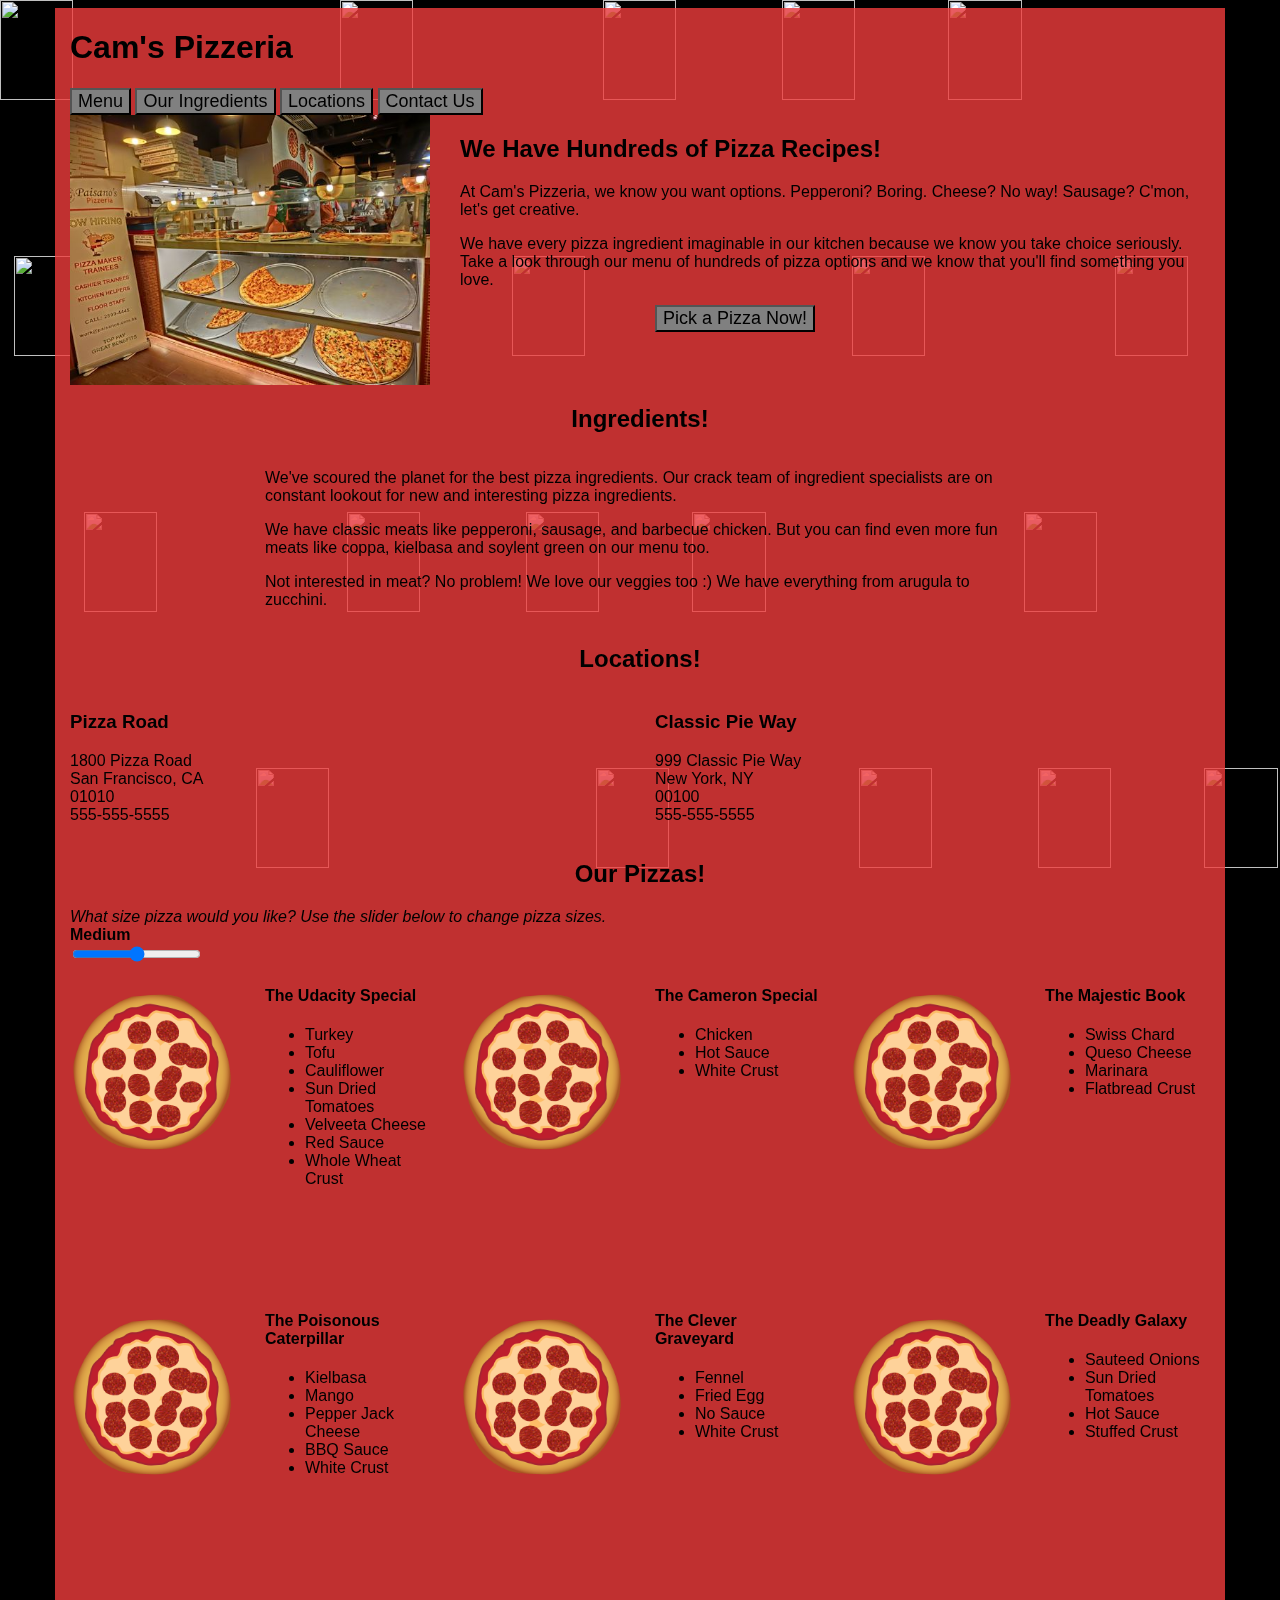
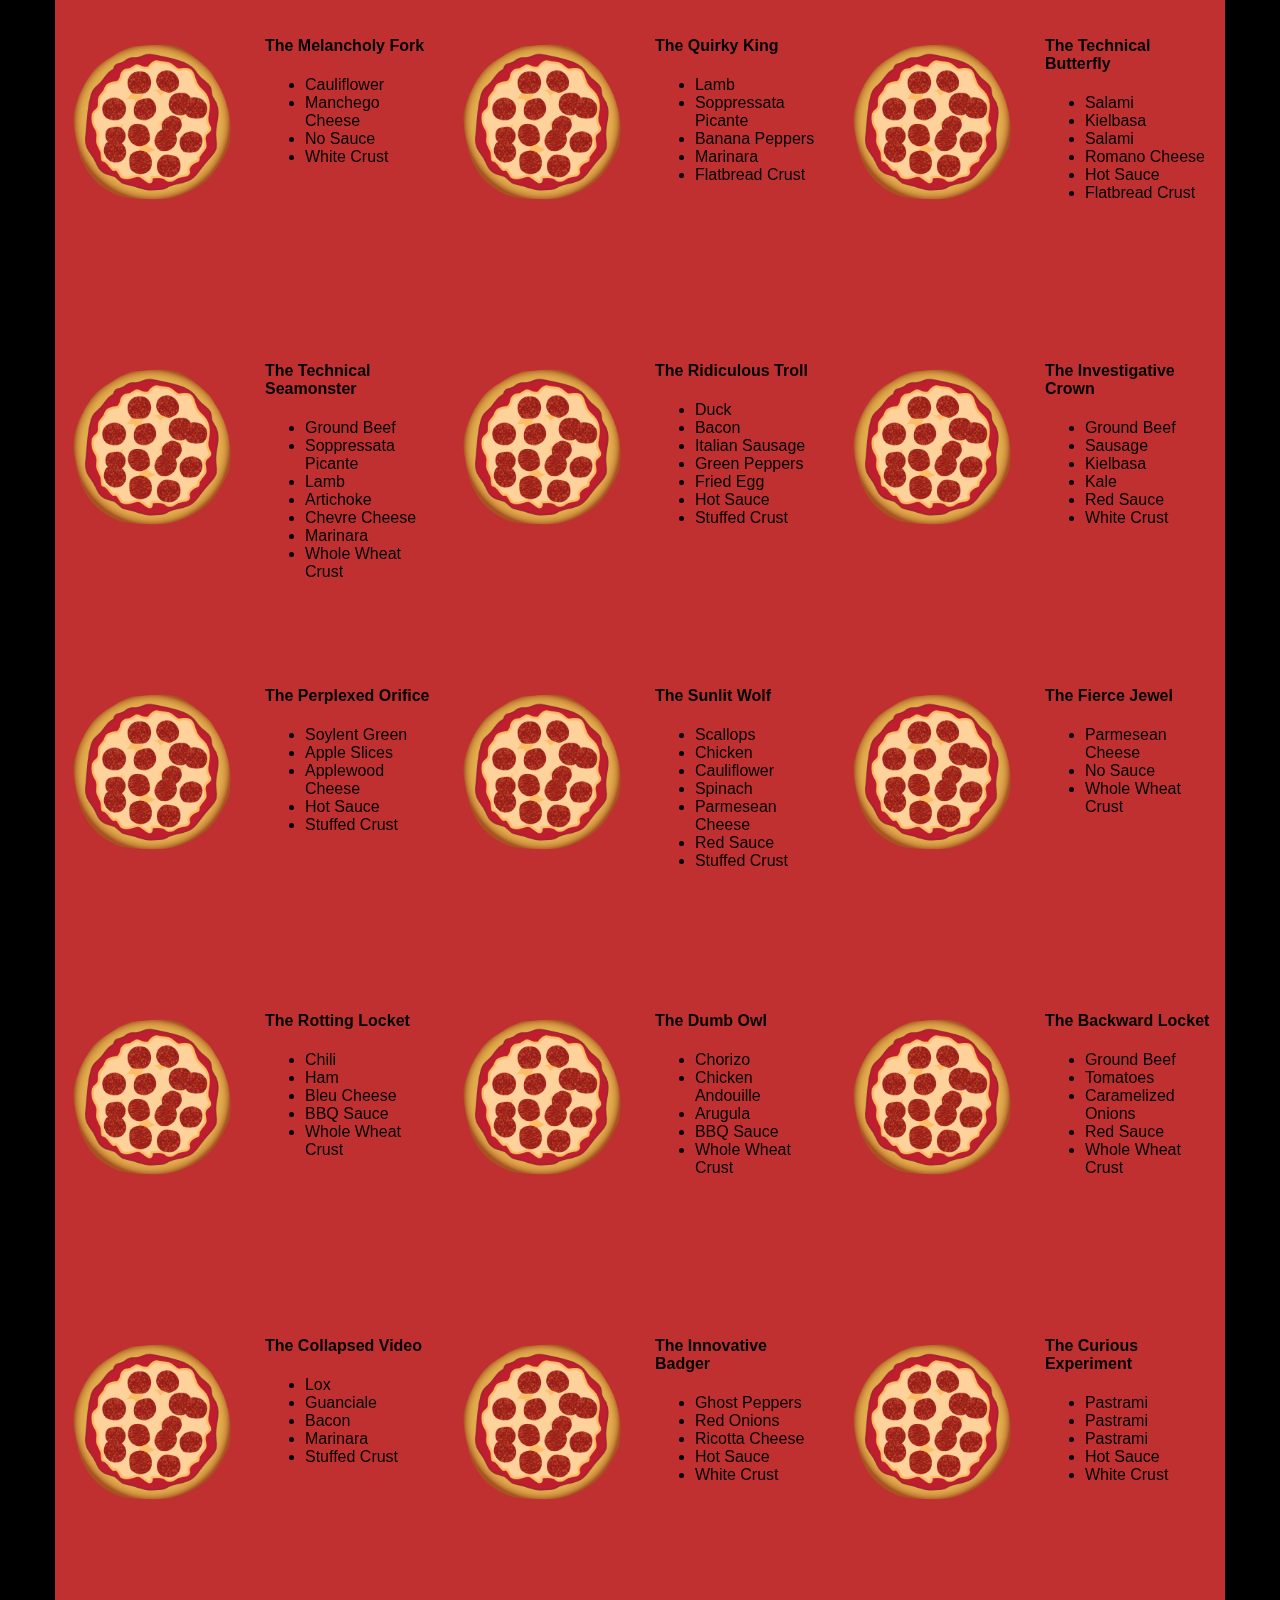
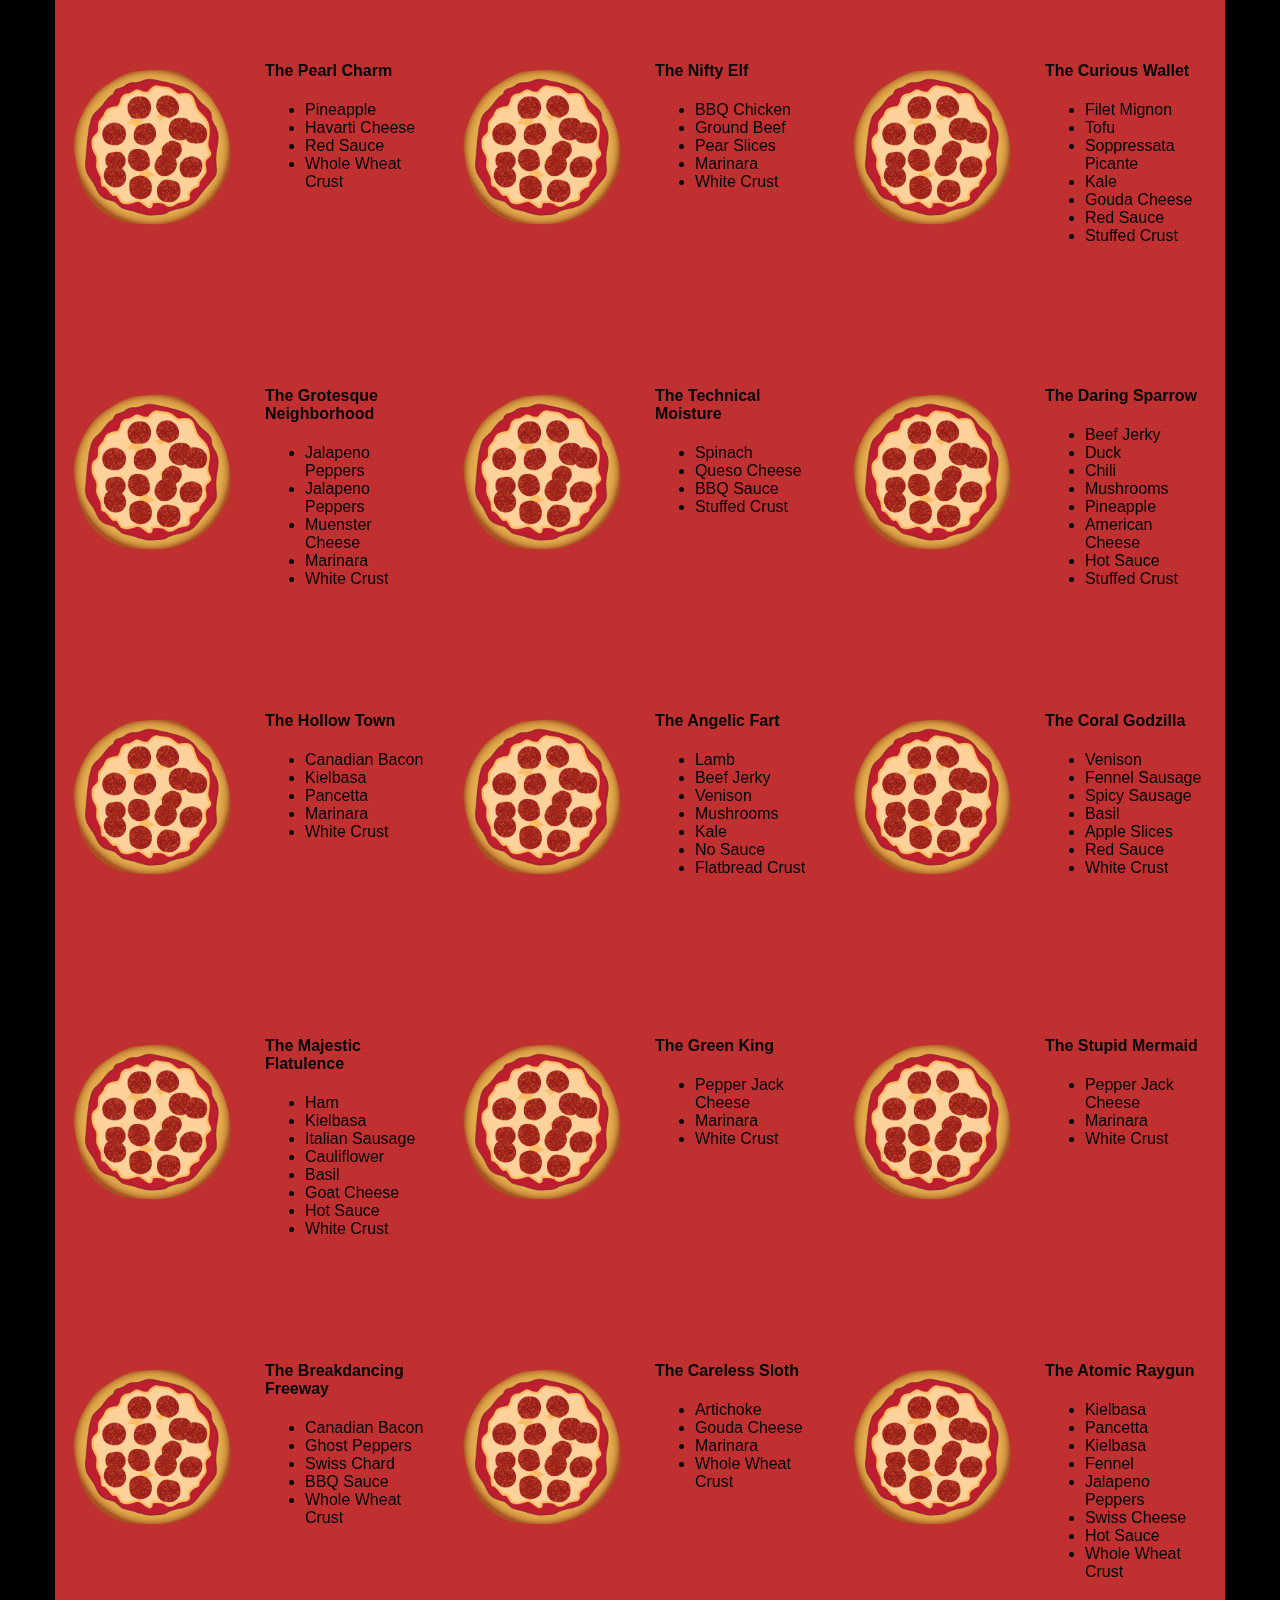
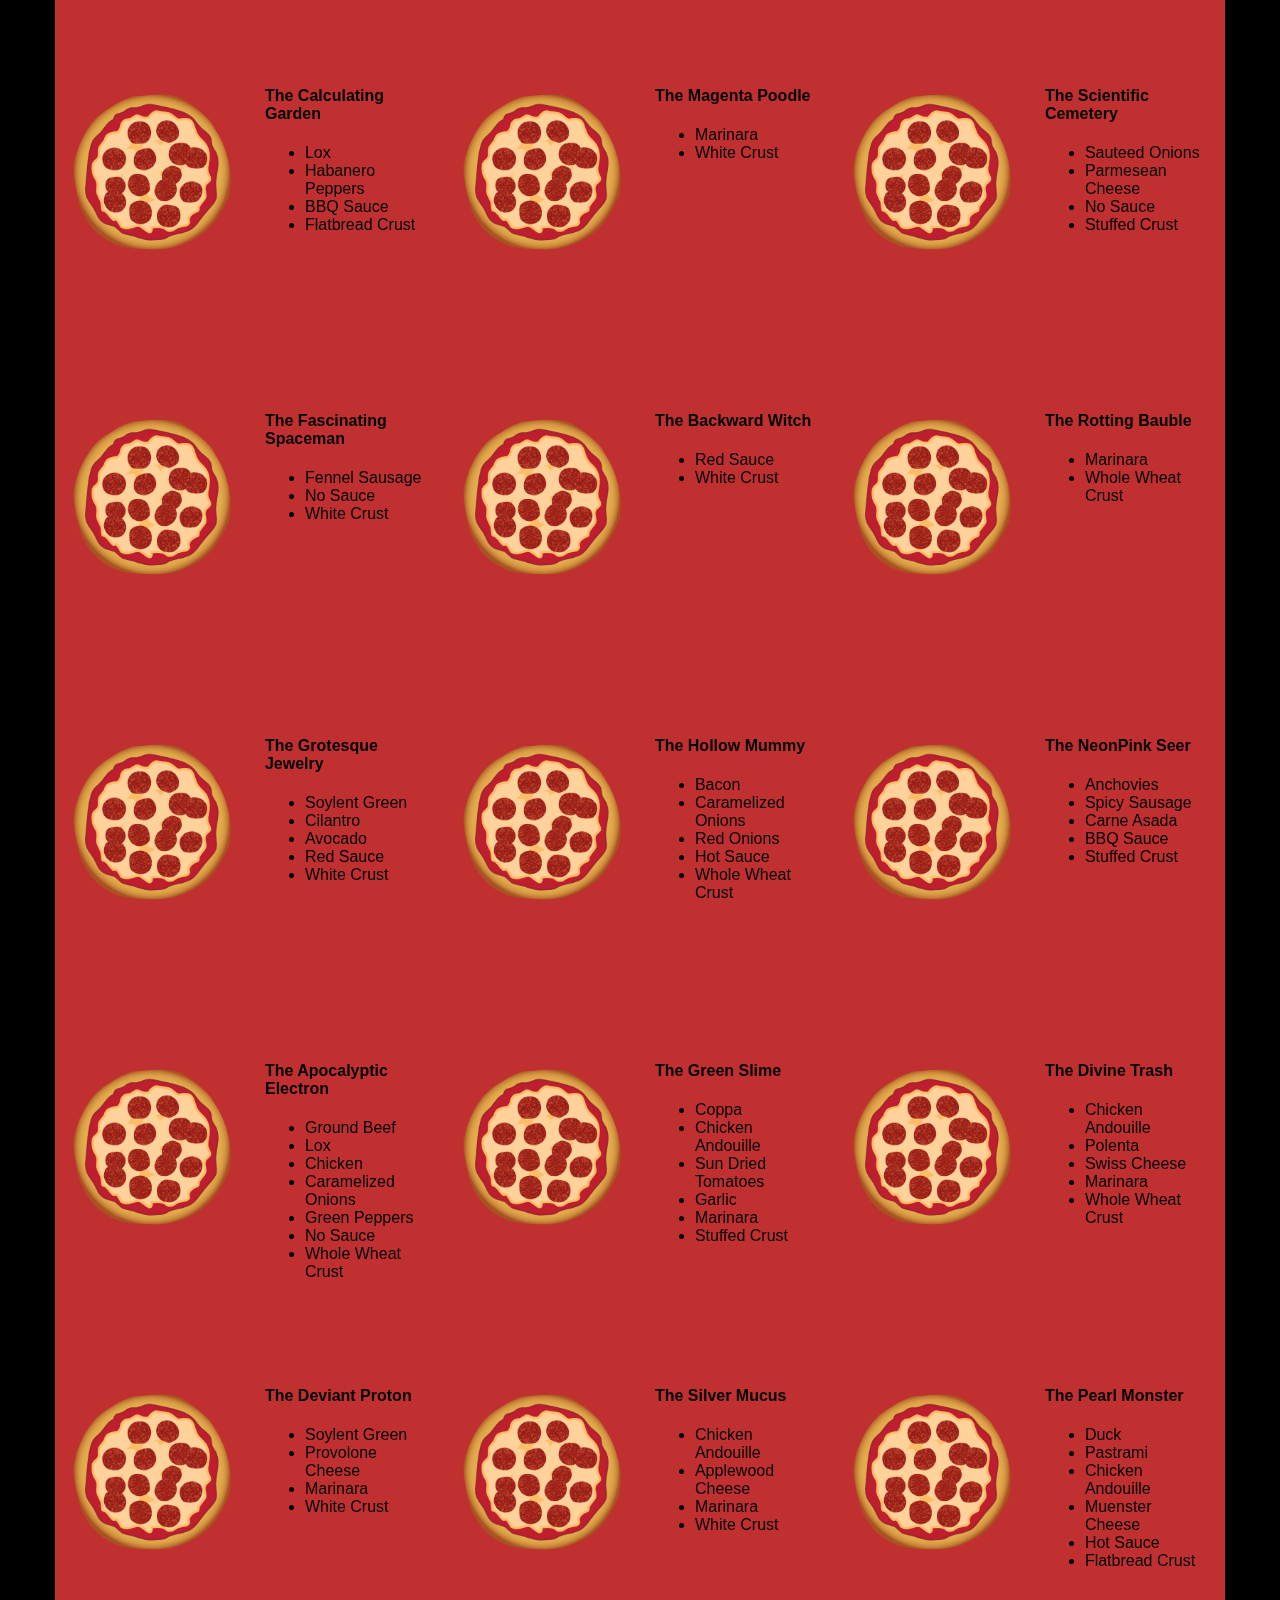
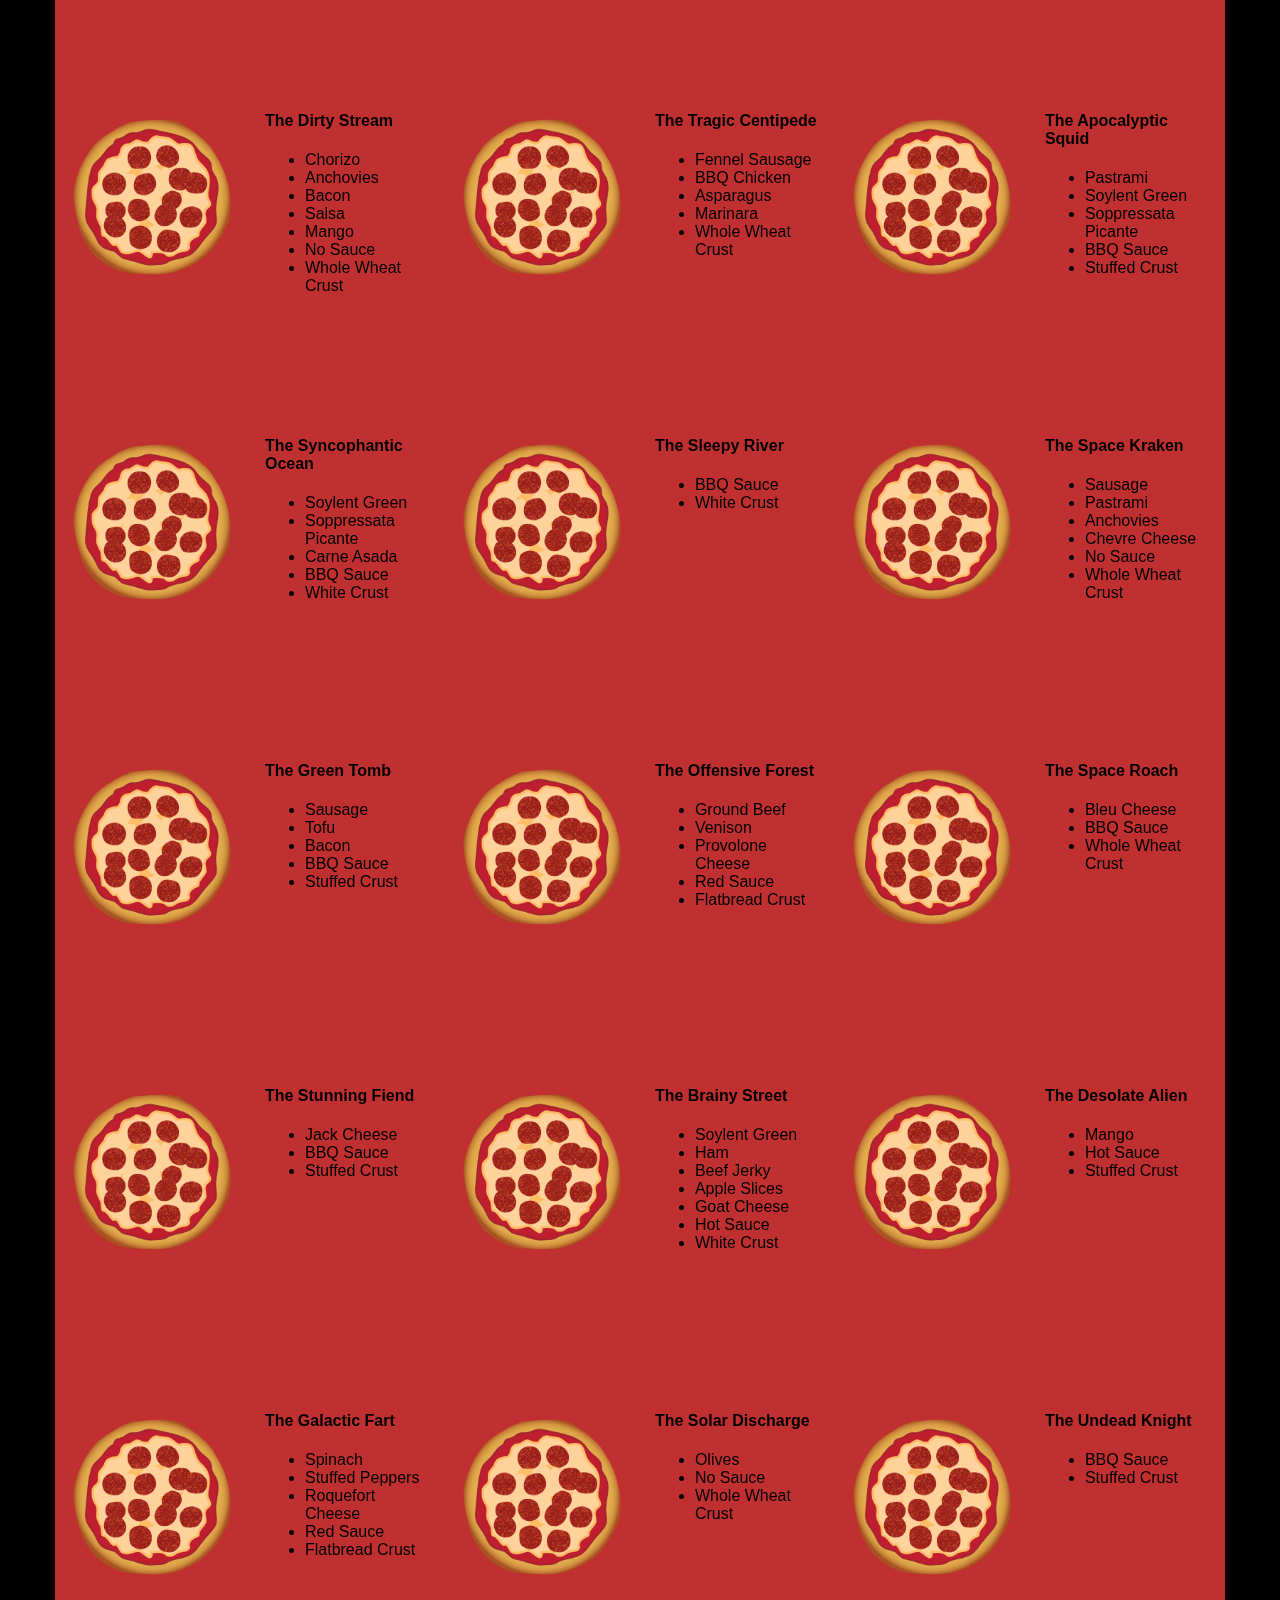
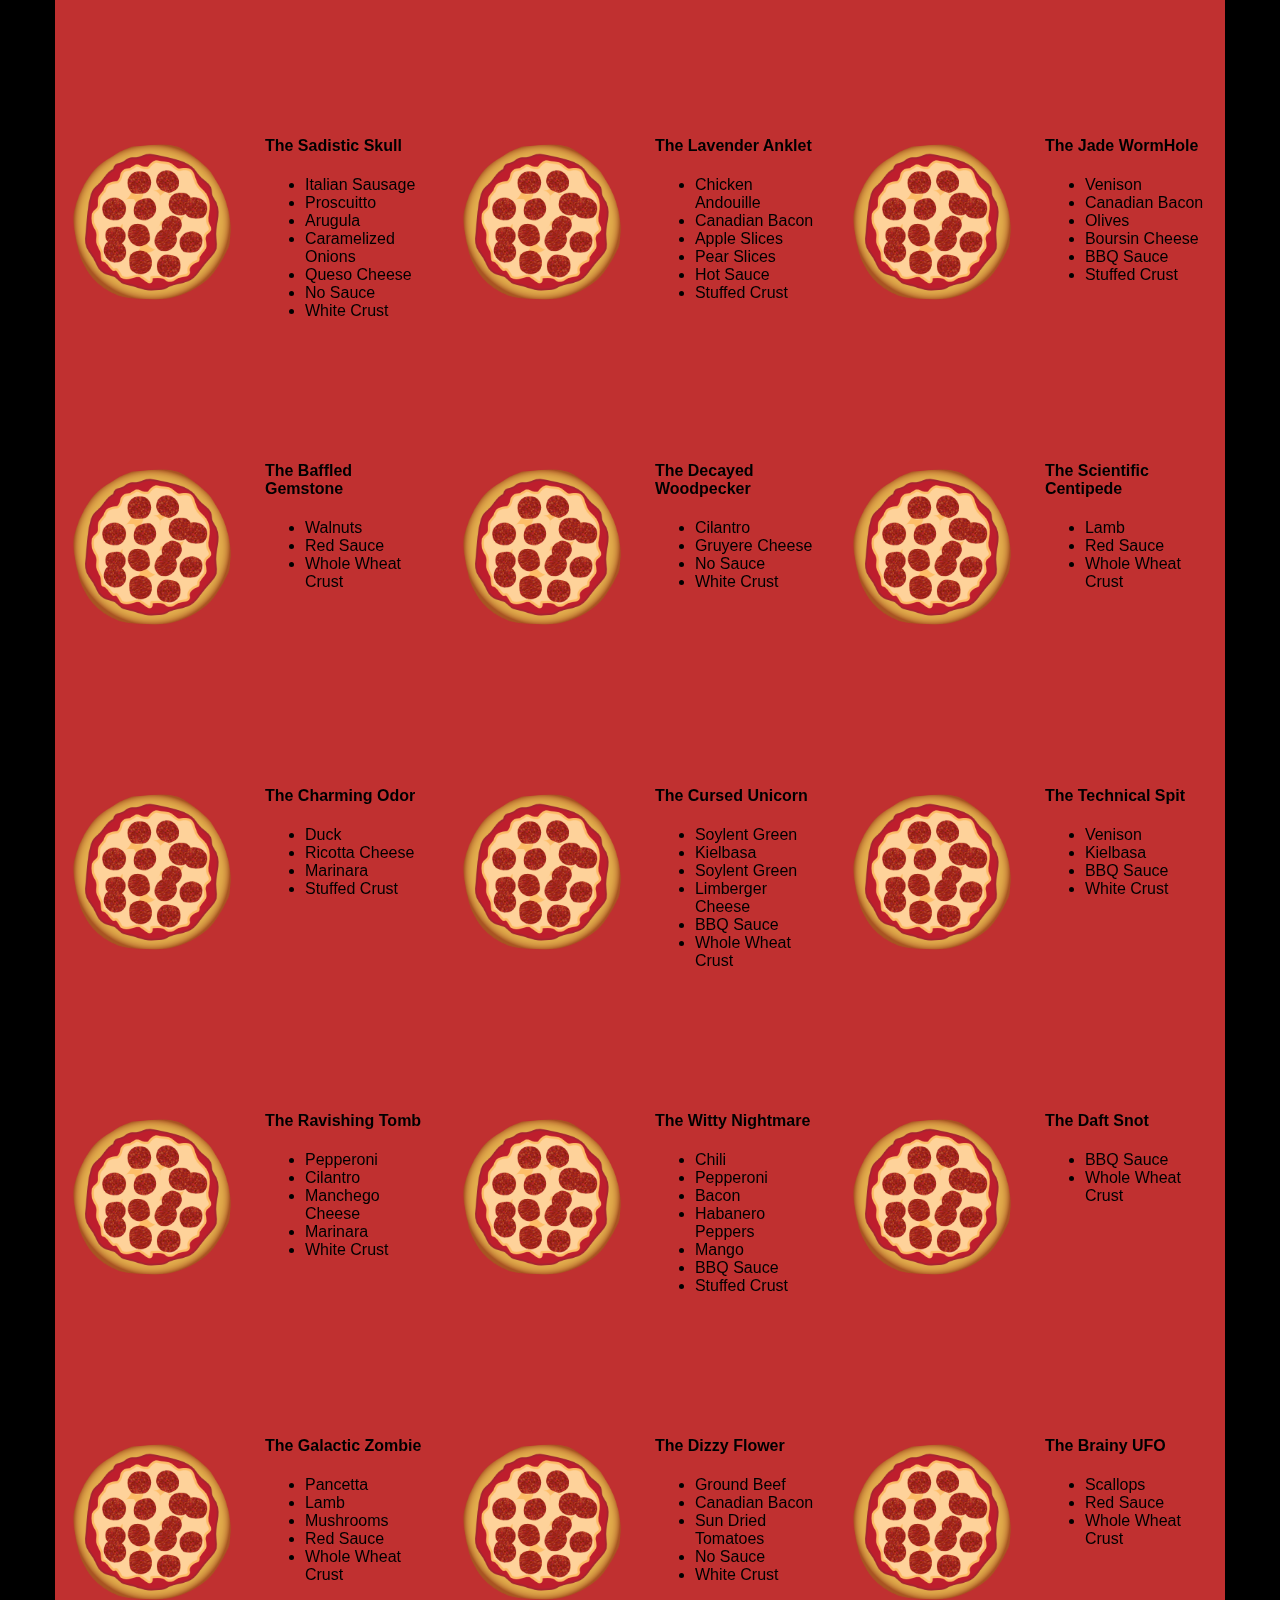
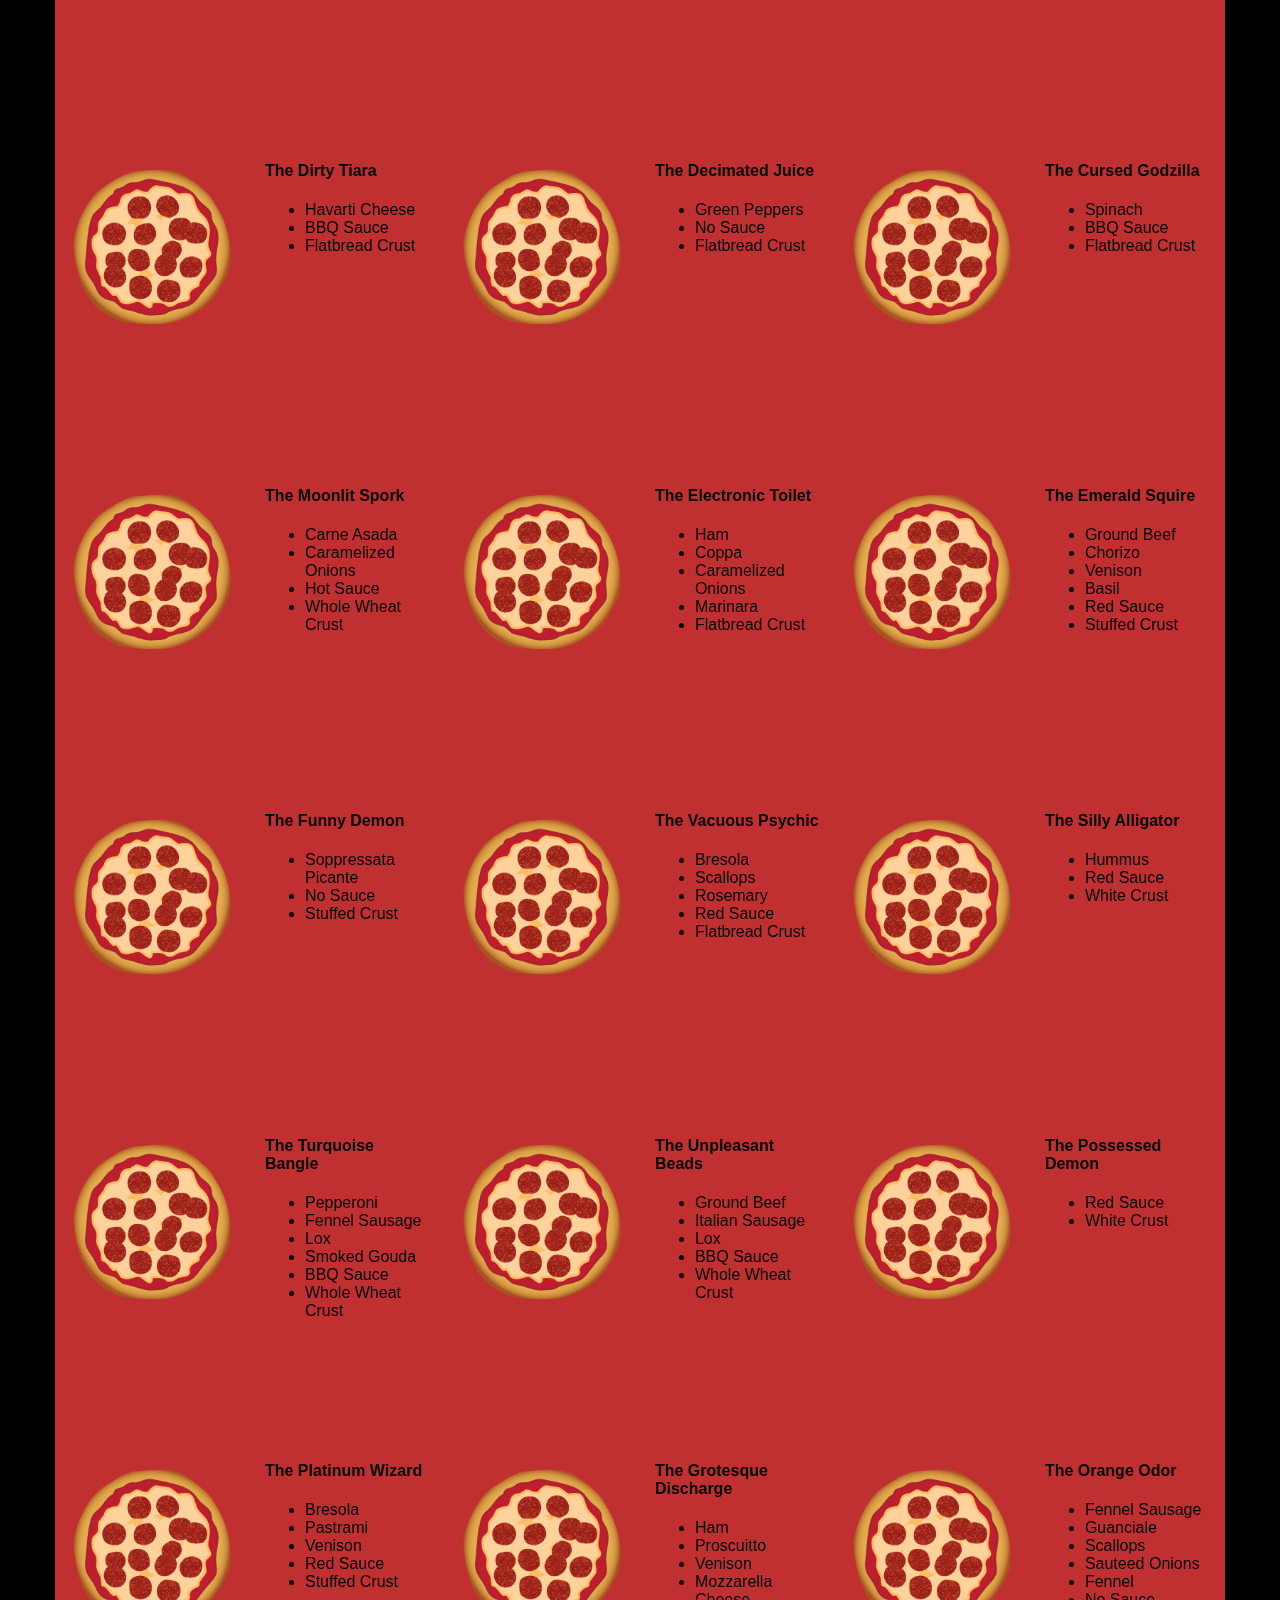
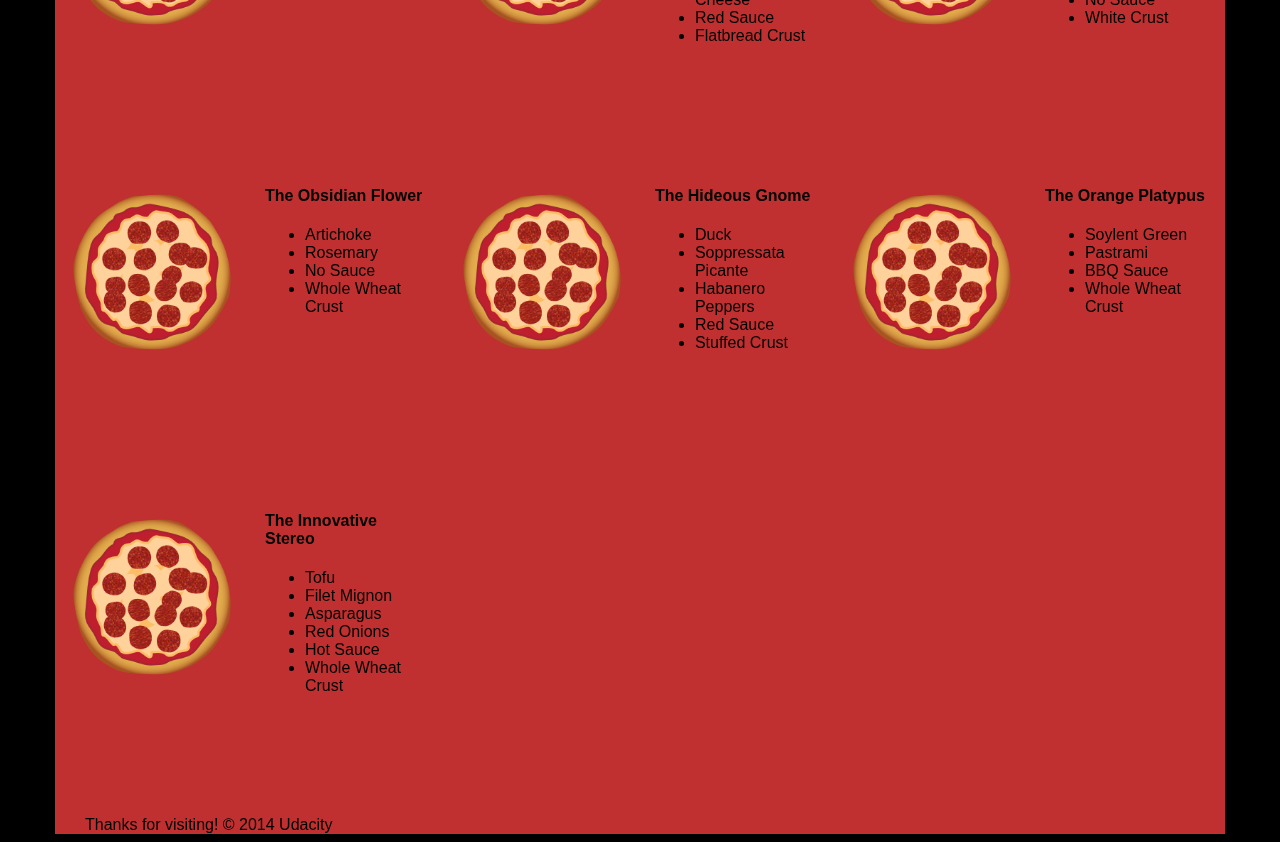
==== commit 2fe87981: "Update pizza.html" ====
--- a/views/pizza.html
+++ b/views/pizza.html
@@ -145,8 +145,8 @@
     </div>
     <div id="footer" class="col-md-12">Thanks for visiting! &copy; 2014 Udacity</div>
   </div>
-  <script>
-      function getAdj(e){switch(e){case"dark":var a=["dark","morbid","scary","spooky","gothic","deviant","creepy","sadistic","black","dangerous","dejected","haunted","morose","tragic","shattered","broken","sad","melancholy","somber","dark","gloomy","homicidal","murderous","shady","misty","dusky","ghostly","shadowy","demented","cursed","insane","possessed","grotesque","obsessed"];return a;case"color":var r=["blue","green","purple","grey","scarlet","NeonGreen","NeonBlue","NeonPink","HotPink","pink","black","red","maroon","silver","golden","yellow","orange","mustard","plum","violet","cerulean","brown","lavender","violet","magenta","chestnut","rosy","copper","crimson","teal","indigo","navy","azure","periwinkle","brassy","verdigris","veridian","tan","raspberry","beige","sandy","ElectricBlue","white","champagne","coral","cyan"];return r;case"whimsical":var n=["whimsical","silly","drunken","goofy","funny","weird","strange","odd","playful","clever","boastful","breakdancing","hilarious","conceited","happy","comical","curious","peculiar","quaint","quirky","fancy","wayward","fickle","yawning","sleepy","cockeyed","dizzy","dancing","absurd","laughing","hairy","smiling","perplexed","baffled","cockamamie","vulgar","hoodwinked","brainwashed"];return n;case"shiny":var i=["sapphire","opal","silver","gold","platinum","ruby","emerald","topaz","diamond","amethyst","turquoise","starlit","moonlit","bronze","metal","jade","amber","garnet","obsidian","onyx","pearl","copper","sunlit","brass","brassy","metallic"];return i;case"noisy":var t=["untuned","loud","soft","shrieking","melodious","musical","operatic","symphonic","dancing","lyrical","harmonic","orchestral","noisy","dissonant","rhythmic","hissing","singing","crooning","shouting","screaming","wailing","crying","howling","yelling","hollering","caterwauling","bawling","bellowing","roaring","squealing","beeping","knocking","tapping","rapping","humming","scatting","whispered","whispering","rasping","buzzing","whirring","whistling","whistled"];return t;case"apocalyptic":var o=["nuclear","apocalyptic","desolate","atomic","zombie","collapsed","grim","fallen","collapsed","cannibalistic","radioactive","toxic","poisonous","venomous","disastrous","grimy","dirty","undead","bloodshot","rusty","glowing","decaying","rotten","deadly","plagued","decimated","rotting","putrid","decayed","deserted","acidic"];return o;case"insulting":var s=["stupid","idiotic","fat","ugly","hideous","grotesque","dull","dumb","lazy","sluggish","brainless","slow","gullible","obtuse","dense","dim","dazed","ridiculous","witless","daft","crazy","vapid","inane","mundane","hollow","vacuous","boring","insipid","tedious","monotonous","weird","bizarre","backward","moronic","ignorant","scatterbrained","forgetful","careless","lethargic","insolent","indolent","loitering","gross","disgusting","bland","horrid","unseemly","revolting","homely","deformed","disfigured","offensive","cowardly","weak","villainous","fearful","monstrous","unattractive","unpleasant","nasty","beastly","snide","horrible","syncophantic","unhelpful","bootlicking"];return s;case"praise":var l=["beautiful","intelligent","smart","genius","ingenious","gorgeous","pretty","witty","angelic","handsome","graceful","talented","exquisite","enchanting","fascinating","interesting","divine","alluring","ravishing","wonderful","magnificient","marvelous","dazzling","cute","charming","attractive","nifty","delightful","superior","amiable","gentle","heroic","courageous","valiant","brave","noble","daring","fearless","gallant","adventurous","cool","enthusiastic","fierce","awesome","radical","tubular","fearsome","majestic","grand","stunning"];return l;case"scientific":var c=["scientific","technical","digital","programming","calculating","formulating","cyberpunk","mechanical","technological","innovative","brainy","chemical","quantum","astro","space","theoretical","atomic","electronic","gaseous","investigative","solar","extinct","galactic"];return c;default:var u=["scientific","technical","digital","programming","calculating","formulating","cyberpunk","mechanical","technological","innovative","brainy","chemical","quantum","astro","space","theoretical","atomic","electronic","gaseous","investigative","solar","extinct","galactic"];return u}}function getNoun(e){switch(e){case"animals":var a=["flamingo","hedgehog","owl","elephant","pussycat","alligator","dachsund","poodle","beagle","crocodile","kangaroo","wallaby","woodpecker","eagle","falcon","canary","parrot","parakeet","hamster","gerbil","squirrel","rat","dove","toucan","raccoon","vulture","peacock","goldfish","rook","koala","skunk","goat","rooster","fox","porcupine","llama","grasshopper","gorilla","monkey","seahorse","wombat","wolf","giraffe","badger","lion","mouse","beetle","cricket","nightingale","hawk","trout","squid","octopus","sloth","snail","locust","baboon","lemur","meerkat","oyster","frog","toad","jellyfish","butterfly","caterpillar","tiger","hyena","zebra","snail","pig","weasel","donkey","penguin","crane","buzzard","vulture","rhino","hippopotamus","dolphin","sparrow","beaver","moose","minnow","otter","bat","mongoose","swan","firefly","platypus"];return a;case"profession":var r=["doctor","lawyer","ninja","writer","samurai","surgeon","clerk","artist","actor","engineer","mechanic","comedian","fireman","nurse","RockStar","musician","carpenter","plumber","cashier","electrician","waiter","president","governor","senator","scientist","programmer","singer","dancer","director","mayor","merchant","detective","investigator","navigator","pilot","priest","cowboy","stagehand","soldier","ambassador","pirate","miner","police"];return r;case"fantasy":var n=["centaur","wizard","gnome","orc","troll","sword","fairy","pegasus","halfling","elf","changeling","ghost","knight","squire","magician","witch","warlock","unicorn","dragon","wyvern","princess","prince","king","queen","jester","tower","castle","kraken","seamonster","mermaid","psychic","seer","oracle"];return n;case"music":var i=["violin","flute","bagpipe","guitar","symphony","orchestra","piano","trombone","tuba","opera","drums","harpsichord","harp","harmonica","accordion","tenor","soprano","baritone","cello","viola","piccolo","ukelele","woodwind","saxophone","bugle","trumpet","sousaphone","cornet","stradivarius","marimbas","bells","timpani","bongos","clarinet","recorder","oboe","conductor","singer"];return i;case"horror":var t=["murderer","chainsaw","knife","sword","murder","devil","killer","psycho","ghost","monster","godzilla","werewolf","vampire","demon","graveyard","zombie","mummy","curse","death","grave","tomb","beast","nightmare","frankenstein","specter","poltergeist","wraith","corpse","scream","massacre","cannibal","skull","bones","undertaker","zombie","creature","mask","psychopath","fiend","satanist","moon","fullMoon"];return t;case"gross":var o=["slime","bug","roach","fluid","pus","booger","spit","boil","blister","orifice","secretion","mucus","phlegm","centipede","beetle","fart","snot","crevice","flatulence","juice","mold","mildew","germs","discharge","toilet","udder","odor","substance","fluid","moisture","garbage","trash","bug"];return o;case"everyday":var s=["mirror","knife","fork","spork","spoon","tupperware","minivan","suburb","lamp","desk","stereo","television","TV","book","car","truck","soda","door","video","game","computer","calender","tree","plant","flower","chimney","attic","kitchen","garden","school","wallet","bottle"];return s;case"jewelry":var l=["earrings","ring","necklace","pendant","choker","brooch","bracelet","cameo","charm","bauble","trinket","jewelry","anklet","bangle","locket","finery","crown","tiara","blingBling","chain","rosary","jewel","gemstone","beads","armband","pin","costume","ornament","treasure"];return l;case"places":var c=["swamp","graveyard","cemetery","park","building","house","river","ocean","sea","field","forest","woods","neighborhood","city","town","suburb","country","meadow","cliffs","lake","stream","creek","school","college","university","library","bakery","shop","store","theater","garden","canyon","highway","restaurant","cafe","diner","street","road","freeway","alley"];return c;case"scifi":var u=["robot","alien","raygun","spaceship","UFO","rocket","phaser","astronaut","spaceman","planet","star","galaxy","computer","future","timeMachine","wormHole","timeTraveler","scientist","invention","martian","pluto","jupiter","saturn","mars","quasar","blackHole","warpDrive","laser","orbit","gears","molecule","electron","neutrino","proton","experiment","photon","apparatus","universe","gravity","darkMatter","constellation","circuit","asteroid"];return u;default:var d=["robot","alien","raygun","spaceship","UFO","rocket","phaser","astronaut","spaceman","planet","star","galaxy","computer","future","timeMachine","wormHole","timeTraveler","scientist","invention","martian","pluto","jupiter","saturn","mars","quasar","blackHole","warpDrive","laser","orbit","gears","molecule","electron","neutrino","proton","experiment","photon","apparatus","universe","gravity","darkMatter","constellation","circuit","asteroid"];return d}}function generator(e,a){var r=getAdj(e),n=getNoun(a),i=parseInt(Math.random()*r.length),t=parseInt(Math.random()*n.length),o="The "+r[i].capitalize()+" "+n[t].capitalize();return o}function randomName(){var e=parseInt(Math.random()*adjectives.length),a=parseInt(Math.random()*nouns.length);return generator(adjectives[e],nouns[a])}function updatePositions(){frame++;for(var e=document.querySelectorAll(".mover"),a=e.length,r=0;a>r;r++){var n=Math.sin(document.body.scrollTop/1250+r%5);e[r].style.left=e[r].basicLeft+100*n+"px"}}var pizzaIngredients={};pizzaIngredients.meats=["Pepperoni","Sausage","Fennel Sausage","Spicy Sausage","Chicken","BBQ Chicken","Chorizo","Chicken Andouille","Salami","Tofu","Bacon","Canadian Bacon","Proscuitto","Italian Sausage","Ground Beef","Anchovies","Turkey","Ham","Venison","Lamb","Duck","Soylent Green","Carne Asada","Soppressata Picante","Coppa","Pancetta","Bresola","Lox","Guanciale","Chili","Beef Jerky","Pastrami","Kielbasa","Scallops","Filet Mignon"],pizzaIngredients.nonMeats=["White Onions","Red Onions","Sauteed Onions","Green Peppers","Red Peppers","Banana Peppers","Ghost Peppers","Habanero Peppers","Jalapeno Peppers","Stuffed Peppers","Spinach","Tomatoes","Pineapple","Pear Slices","Apple Slices","Mushrooms","Arugula","Basil","Fennel","Rosemary","Cilantro","Avocado","Guacamole","Salsa","Swiss Chard","Kale","Sun Dried Tomatoes","Walnuts","Artichoke","Asparagus","Caramelized Onions","Mango","Garlic","Olives","Cauliflower","Polenta","Fried Egg","Zucchini","Hummus"],pizzaIngredients.cheeses=["American Cheese","Swiss Cheese","Goat Cheese","Mozzarella Cheese","Parmesean Cheese","Velveeta Cheese","Gouda Cheese","Muenster Cheese","Applewood Cheese","Asiago Cheese","Bleu Cheese","Boursin Cheese","Brie Cheese","Cheddar Cheese","Chevre Cheese","Havarti Cheese","Jack Cheese","Pepper Jack Cheese","Gruyere Cheese","Limberger Cheese","Manchego Cheese","Marscapone Cheese","Pecorino Cheese","Provolone Cheese","Queso Cheese","Roquefort Cheese","Romano Cheese","Ricotta Cheese","Smoked Gouda"],pizzaIngredients.sauces=["Red Sauce","Marinara","BBQ Sauce","No Sauce","Hot Sauce"],pizzaIngredients.crusts=["White Crust","Whole Wheat Crust","Flatbread Crust","Stuffed Crust"],String.prototype.capitalize=function(){return this.charAt(0).toUpperCase()+this.slice(1)};var adjectives=["dark","color","whimsical","shiny","noise","apocalyptic","insulting","praise","scientific"],nouns=["animals","everyday","fantasy","gross","horror","jewelry","places","scifi"],selectRandomMeat=function(){var e=pizzaIngredients.meats[Math.floor(Math.random()*pizzaIngredients.meats.length)];return e},selectRandomNonMeat=function(){var e=pizzaIngredients.nonMeats[Math.floor(Math.random()*pizzaIngredients.nonMeats.length)];return e},selectRandomCheese=function(){var e=pizzaIngredients.cheeses[Math.floor(Math.random()*pizzaIngredients.cheeses.length)];return e},selectRandomSauce=function(){var e=pizzaIngredients.sauces[Math.floor(Math.random()*pizzaIngredients.sauces.length)];return e},selectRandomCrust=function(){var e=pizzaIngredients.crusts[Math.floor(Math.random()*pizzaIngredients.crusts.length)];return e},ingredientItemizer=function(e){return"<li>"+e+"</li>"},makeRandomPizza=function(){for(var e="",a=Math.floor(4*Math.random()),r=Math.floor(3*Math.random()),n=Math.floor(2*Math.random()),i=0;a>i;i++)e+=ingredientItemizer(selectRandomMeat());for(var t=0;r>t;t++)e+=ingredientItemizer(selectRandomNonMeat());for(var o=0;n>o;o++)e+=ingredientItemizer(selectRandomCheese());return e+=ingredientItemizer(selectRandomSauce()),e+=ingredientItemizer(selectRandomCrust())},pizzaElementGenerator=function(e){var a,r,n,i,t,o;return a=document.createElement("div"),r=document.createElement("div"),n=document.createElement("img"),i=document.createElement("div"),a.classList.add("randomPizzaContainer"),a.style.width="33.33%",a.style.height="325px",a.id="pizza"+e,r.classList.add("col-md-6"),n.src="images/pizza.png",n.classList.add("img-responsive"),r.appendChild(n),a.appendChild(r),i.classList.add("col-md-6"),t=document.createElement("h4"),t.innerHTML=randomName(),i.appendChild(t),o=document.createElement("ul"),o.innerHTML=makeRandomPizza(),i.appendChild(o),a.appendChild(i),a},resizePizzas=function(e){function a(e){switch(e){case"1":return void(document.querySelector("#pizzaSize").innerHTML="Small");case"2":return void(document.querySelector("#pizzaSize").innerHTML="Medium");case"3":return void(document.querySelector("#pizzaSize").innerHTML="Large");default:console.log("bug in changeSliderLabel")}}function r(e,a){function r(e){switch(e){case"1":return.25;case"2":return.3333;case"3":return.5;default:console.log("bug in sizeSwitcher")}}var n=e.offsetWidth,i=document.querySelector("#randomPizzas").offsetWidth,t=n/i,o=r(a),s=(o-t)*i;return s}function n(e){for(var a=0;a<document.querySelectorAll(".randomPizzaContainer").length;a++){var n=r(document.querySelectorAll(".randomPizzaContainer")[a],e),i=document.querySelectorAll(".randomPizzaContainer")[a].offsetWidth+n+"px";document.querySelectorAll(".randomPizzaContainer")[a].style.width=i}}window.performance.mark("mark_start_resize"),a(e),n(e),window.performance.mark("mark_end_resize"),window.performance.measure("measure_pizza_resize","mark_start_resize","mark_end_resize");var i=window.performance.getEntriesByName("measure_pizza_resize");console.log("Time to resize pizzas: "+i[i.length-1].duration+"ms")};window.performance.mark("mark_start_generating");for(var i=2;100>i;i++){var pizzasDiv=document.getElementById("randomPizzas");pizzasDiv.appendChild(pizzaElementGenerator(i))}var frame=0;window.addEventListener("scroll",updatePositions),document.addEventListener("DOMContentLoaded",function(){for(var e=8,a=256,r=0;30>r;r++){var n=document.createElement("img");n.className="mover",n.src="images/pizza_v1.png",n.style.height="100px",n.style.width="73.333px",n.basicLeft=r%e*a,n.style.top=Math.floor(r/e)*a+"px",document.querySelector("#movingPizzas1").appendChild(n)}updatePositions()});
+<script>
+    function getAdj(e){switch(e){case"dark":var a=["dark","morbid","scary","spooky","gothic","deviant","creepy","sadistic","black","dangerous","dejected","haunted","morose","tragic","shattered","broken","sad","melancholy","somber","dark","gloomy","homicidal","murderous","shady","misty","dusky","ghostly","shadowy","demented","cursed","insane","possessed","grotesque","obsessed"];return a;case"color":var r=["blue","green","purple","grey","scarlet","NeonGreen","NeonBlue","NeonPink","HotPink","pink","black","red","maroon","silver","golden","yellow","orange","mustard","plum","violet","cerulean","brown","lavender","violet","magenta","chestnut","rosy","copper","crimson","teal","indigo","navy","azure","periwinkle","brassy","verdigris","veridian","tan","raspberry","beige","sandy","ElectricBlue","white","champagne","coral","cyan"];return r;case"whimsical":var n=["whimsical","silly","drunken","goofy","funny","weird","strange","odd","playful","clever","boastful","breakdancing","hilarious","conceited","happy","comical","curious","peculiar","quaint","quirky","fancy","wayward","fickle","yawning","sleepy","cockeyed","dizzy","dancing","absurd","laughing","hairy","smiling","perplexed","baffled","cockamamie","vulgar","hoodwinked","brainwashed"];return n;case"shiny":var i=["sapphire","opal","silver","gold","platinum","ruby","emerald","topaz","diamond","amethyst","turquoise","starlit","moonlit","bronze","metal","jade","amber","garnet","obsidian","onyx","pearl","copper","sunlit","brass","brassy","metallic"];return i;case"noisy":var t=["untuned","loud","soft","shrieking","melodious","musical","operatic","symphonic","dancing","lyrical","harmonic","orchestral","noisy","dissonant","rhythmic","hissing","singing","crooning","shouting","screaming","wailing","crying","howling","yelling","hollering","caterwauling","bawling","bellowing","roaring","squealing","beeping","knocking","tapping","rapping","humming","scatting","whispered","whispering","rasping","buzzing","whirring","whistling","whistled"];return t;case"apocalyptic":var o=["nuclear","apocalyptic","desolate","atomic","zombie","collapsed","grim","fallen","collapsed","cannibalistic","radioactive","toxic","poisonous","venomous","disastrous","grimy","dirty","undead","bloodshot","rusty","glowing","decaying","rotten","deadly","plagued","decimated","rotting","putrid","decayed","deserted","acidic"];return o;case"insulting":var s=["stupid","idiotic","fat","ugly","hideous","grotesque","dull","dumb","lazy","sluggish","brainless","slow","gullible","obtuse","dense","dim","dazed","ridiculous","witless","daft","crazy","vapid","inane","mundane","hollow","vacuous","boring","insipid","tedious","monotonous","weird","bizarre","backward","moronic","ignorant","scatterbrained","forgetful","careless","lethargic","insolent","indolent","loitering","gross","disgusting","bland","horrid","unseemly","revolting","homely","deformed","disfigured","offensive","cowardly","weak","villainous","fearful","monstrous","unattractive","unpleasant","nasty","beastly","snide","horrible","syncophantic","unhelpful","bootlicking"];return s;case"praise":var l=["beautiful","intelligent","smart","genius","ingenious","gorgeous","pretty","witty","angelic","handsome","graceful","talented","exquisite","enchanting","fascinating","interesting","divine","alluring","ravishing","wonderful","magnificient","marvelous","dazzling","cute","charming","attractive","nifty","delightful","superior","amiable","gentle","heroic","courageous","valiant","brave","noble","daring","fearless","gallant","adventurous","cool","enthusiastic","fierce","awesome","radical","tubular","fearsome","majestic","grand","stunning"];return l;case"scientific":var c=["scientific","technical","digital","programming","calculating","formulating","cyberpunk","mechanical","technological","innovative","brainy","chemical","quantum","astro","space","theoretical","atomic","electronic","gaseous","investigative","solar","extinct","galactic"];return c;default:var u=["scientific","technical","digital","programming","calculating","formulating","cyberpunk","mechanical","technological","innovative","brainy","chemical","quantum","astro","space","theoretical","atomic","electronic","gaseous","investigative","solar","extinct","galactic"];return u}}function getNoun(e){switch(e){case"animals":var a=["flamingo","hedgehog","owl","elephant","pussycat","alligator","dachsund","poodle","beagle","crocodile","kangaroo","wallaby","woodpecker","eagle","falcon","canary","parrot","parakeet","hamster","gerbil","squirrel","rat","dove","toucan","raccoon","vulture","peacock","goldfish","rook","koala","skunk","goat","rooster","fox","porcupine","llama","grasshopper","gorilla","monkey","seahorse","wombat","wolf","giraffe","badger","lion","mouse","beetle","cricket","nightingale","hawk","trout","squid","octopus","sloth","snail","locust","baboon","lemur","meerkat","oyster","frog","toad","jellyfish","butterfly","caterpillar","tiger","hyena","zebra","snail","pig","weasel","donkey","penguin","crane","buzzard","vulture","rhino","hippopotamus","dolphin","sparrow","beaver","moose","minnow","otter","bat","mongoose","swan","firefly","platypus"];return a;case"profession":var r=["doctor","lawyer","ninja","writer","samurai","surgeon","clerk","artist","actor","engineer","mechanic","comedian","fireman","nurse","RockStar","musician","carpenter","plumber","cashier","electrician","waiter","president","governor","senator","scientist","programmer","singer","dancer","director","mayor","merchant","detective","investigator","navigator","pilot","priest","cowboy","stagehand","soldier","ambassador","pirate","miner","police"];return r;case"fantasy":var n=["centaur","wizard","gnome","orc","troll","sword","fairy","pegasus","halfling","elf","changeling","ghost","knight","squire","magician","witch","warlock","unicorn","dragon","wyvern","princess","prince","king","queen","jester","tower","castle","kraken","seamonster","mermaid","psychic","seer","oracle"];return n;case"music":var i=["violin","flute","bagpipe","guitar","symphony","orchestra","piano","trombone","tuba","opera","drums","harpsichord","harp","harmonica","accordion","tenor","soprano","baritone","cello","viola","piccolo","ukelele","woodwind","saxophone","bugle","trumpet","sousaphone","cornet","stradivarius","marimbas","bells","timpani","bongos","clarinet","recorder","oboe","conductor","singer"];return i;case"horror":var t=["murderer","chainsaw","knife","sword","murder","devil","killer","psycho","ghost","monster","godzilla","werewolf","vampire","demon","graveyard","zombie","mummy","curse","death","grave","tomb","beast","nightmare","frankenstein","specter","poltergeist","wraith","corpse","scream","massacre","cannibal","skull","bones","undertaker","zombie","creature","mask","psychopath","fiend","satanist","moon","fullMoon"];return t;case"gross":var o=["slime","bug","roach","fluid","pus","booger","spit","boil","blister","orifice","secretion","mucus","phlegm","centipede","beetle","fart","snot","crevice","flatulence","juice","mold","mildew","germs","discharge","toilet","udder","odor","substance","fluid","moisture","garbage","trash","bug"];return o;case"everyday":var s=["mirror","knife","fork","spork","spoon","tupperware","minivan","suburb","lamp","desk","stereo","television","TV","book","car","truck","soda","door","video","game","computer","calender","tree","plant","flower","chimney","attic","kitchen","garden","school","wallet","bottle"];return s;case"jewelry":var l=["earrings","ring","necklace","pendant","choker","brooch","bracelet","cameo","charm","bauble","trinket","jewelry","anklet","bangle","locket","finery","crown","tiara","blingBling","chain","rosary","jewel","gemstone","beads","armband","pin","costume","ornament","treasure"];return l;case"places":var c=["swamp","graveyard","cemetery","park","building","house","river","ocean","sea","field","forest","woods","neighborhood","city","town","suburb","country","meadow","cliffs","lake","stream","creek","school","college","university","library","bakery","shop","store","theater","garden","canyon","highway","restaurant","cafe","diner","street","road","freeway","alley"];return c;case"scifi":var u=["robot","alien","raygun","spaceship","UFO","rocket","phaser","astronaut","spaceman","planet","star","galaxy","computer","future","timeMachine","wormHole","timeTraveler","scientist","invention","martian","pluto","jupiter","saturn","mars","quasar","blackHole","warpDrive","laser","orbit","gears","molecule","electron","neutrino","proton","experiment","photon","apparatus","universe","gravity","darkMatter","constellation","circuit","asteroid"];return u;default:var d=["robot","alien","raygun","spaceship","UFO","rocket","phaser","astronaut","spaceman","planet","star","galaxy","computer","future","timeMachine","wormHole","timeTraveler","scientist","invention","martian","pluto","jupiter","saturn","mars","quasar","blackHole","warpDrive","laser","orbit","gears","molecule","electron","neutrino","proton","experiment","photon","apparatus","universe","gravity","darkMatter","constellation","circuit","asteroid"];return d}}function generator(e,a){var r=getAdj(e),n=getNoun(a),i=parseInt(Math.random()*r.length),t=parseInt(Math.random()*n.length),o="The "+r[i].capitalize()+" "+n[t].capitalize();return o}function randomName(){var e=parseInt(Math.random()*adjectives.length),a=parseInt(Math.random()*nouns.length);return generator(adjectives[e],nouns[a])}function updatePositions(){frame++;for(var e=document.querySelectorAll(".mover"),a=e.length,r=0;a>r;r++){var n=Math.sin(document.body.scrollTop/1250+r%5);e[r].style.left=e[r].basicLeft+100*n+"px"}}var pizzaIngredients={};pizzaIngredients.meats=["Pepperoni","Sausage","Fennel Sausage","Spicy Sausage","Chicken","BBQ Chicken","Chorizo","Chicken Andouille","Salami","Tofu","Bacon","Canadian Bacon","Proscuitto","Italian Sausage","Ground Beef","Anchovies","Turkey","Ham","Venison","Lamb","Duck","Soylent Green","Carne Asada","Soppressata Picante","Coppa","Pancetta","Bresola","Lox","Guanciale","Chili","Beef Jerky","Pastrami","Kielbasa","Scallops","Filet Mignon"],pizzaIngredients.nonMeats=["White Onions","Red Onions","Sauteed Onions","Green Peppers","Red Peppers","Banana Peppers","Ghost Peppers","Habanero Peppers","Jalapeno Peppers","Stuffed Peppers","Spinach","Tomatoes","Pineapple","Pear Slices","Apple Slices","Mushrooms","Arugula","Basil","Fennel","Rosemary","Cilantro","Avocado","Guacamole","Salsa","Swiss Chard","Kale","Sun Dried Tomatoes","Walnuts","Artichoke","Asparagus","Caramelized Onions","Mango","Garlic","Olives","Cauliflower","Polenta","Fried Egg","Zucchini","Hummus"],pizzaIngredients.cheeses=["American Cheese","Swiss Cheese","Goat Cheese","Mozzarella Cheese","Parmesean Cheese","Velveeta Cheese","Gouda Cheese","Muenster Cheese","Applewood Cheese","Asiago Cheese","Bleu Cheese","Boursin Cheese","Brie Cheese","Cheddar Cheese","Chevre Cheese","Havarti Cheese","Jack Cheese","Pepper Jack Cheese","Gruyere Cheese","Limberger Cheese","Manchego Cheese","Marscapone Cheese","Pecorino Cheese","Provolone Cheese","Queso Cheese","Roquefort Cheese","Romano Cheese","Ricotta Cheese","Smoked Gouda"],pizzaIngredients.sauces=["Red Sauce","Marinara","BBQ Sauce","No Sauce","Hot Sauce"],pizzaIngredients.crusts=["White Crust","Whole Wheat Crust","Flatbread Crust","Stuffed Crust"],String.prototype.capitalize=function(){return this.charAt(0).toUpperCase()+this.slice(1)};var adjectives=["dark","color","whimsical","shiny","noise","apocalyptic","insulting","praise","scientific"],nouns=["animals","everyday","fantasy","gross","horror","jewelry","places","scifi"],selectRandomMeat=function(){var e=pizzaIngredients.meats[Math.floor(Math.random()*pizzaIngredients.meats.length)];return e},selectRandomNonMeat=function(){var e=pizzaIngredients.nonMeats[Math.floor(Math.random()*pizzaIngredients.nonMeats.length)];return e},selectRandomCheese=function(){var e=pizzaIngredients.cheeses[Math.floor(Math.random()*pizzaIngredients.cheeses.length)];return e},selectRandomSauce=function(){var e=pizzaIngredients.sauces[Math.floor(Math.random()*pizzaIngredients.sauces.length)];return e},selectRandomCrust=function(){var e=pizzaIngredients.crusts[Math.floor(Math.random()*pizzaIngredients.crusts.length)];return e},ingredientItemizer=function(e){return"<li>"+e+"</li>"},makeRandomPizza=function(){for(var e="",a=Math.floor(4*Math.random()),r=Math.floor(3*Math.random()),n=Math.floor(2*Math.random()),i=0;a>i;i++)e+=ingredientItemizer(selectRandomMeat());for(var t=0;r>t;t++)e+=ingredientItemizer(selectRandomNonMeat());for(var o=0;n>o;o++)e+=ingredientItemizer(selectRandomCheese());return e+=ingredientItemizer(selectRandomSauce()),e+=ingredientItemizer(selectRandomCrust())},pizzaElementGenerator=function(e){var a,r,n,i,t,o;return a=document.createElement("div"),r=document.createElement("div"),n=document.createElement("img"),i=document.createElement("div"),a.classList.add("randomPizzaContainer"),a.style.width="33.33%",a.style.height="325px",a.id="pizza"+e,r.classList.add("col-md-6"),n.src="images/pizza.png",n.classList.add("img-responsive"),r.appendChild(n),a.appendChild(r),i.classList.add("col-md-6"),t=document.createElement("h4"),t.innerHTML=randomName(),i.appendChild(t),o=document.createElement("ul"),o.innerHTML=makeRandomPizza(),i.appendChild(o),a.appendChild(i),a},resizePizzas=function(e){function a(e){switch(e){case"1":return void(document.querySelector("#pizzaSize").innerHTML="Small");case"2":return void(document.querySelector("#pizzaSize").innerHTML="Medium");case"3":return void(document.querySelector("#pizzaSize").innerHTML="Large");default:console.log("bug in changeSliderLabel")}}function r(e,a){function r(e){switch(e){case"1":return.25;case"2":return.3333;case"3":return.5;default:console.log("bug in sizeSwitcher")}}var n=e.offsetWidth,i=document.querySelector("#randomPizzas").offsetWidth,t=n/i,o=r(a),s=(o-t)*i;return s}function n(e){for(var a=0;a<document.querySelectorAll(".randomPizzaContainer").length;a++){var n=r(document.querySelectorAll(".randomPizzaContainer")[a],e),i=document.querySelectorAll(".randomPizzaContainer")[a].offsetWidth+n+"px";document.querySelectorAll(".randomPizzaContainer")[a].style.width=i}}window.performance.mark("mark_start_resize"),a(e),n(e),window.performance.mark("mark_end_resize"),window.performance.measure("measure_pizza_resize","mark_start_resize","mark_end_resize");var i=window.performance.getEntriesByName("measure_pizza_resize");console.log("Time to resize pizzas: "+i[i.length-1].duration+"ms")};window.performance.mark("mark_start_generating");for(var i=2;100>i;i++){var pizzasDiv=document.getElementById("randomPizzas");pizzasDiv.appendChild(pizzaElementGenerator(i))}var frame=0;window.addEventListener("scroll",updatePositions),document.addEventListener("DOMContentLoaded",function(){for(var e=8,a=256,r=0;30>r;r++){var n=document.createElement("img");n.className="mover",n.src="images/pizza_v1.png",n.style.height="100px",n.style.width="73.333px",n.basicLeft=r%e*a,n.style.top=Math.floor(r/e)*a+"px",document.querySelector("#movingPizzas1").appendChild(n)}updatePositions()});
   </script>
 </body>
 
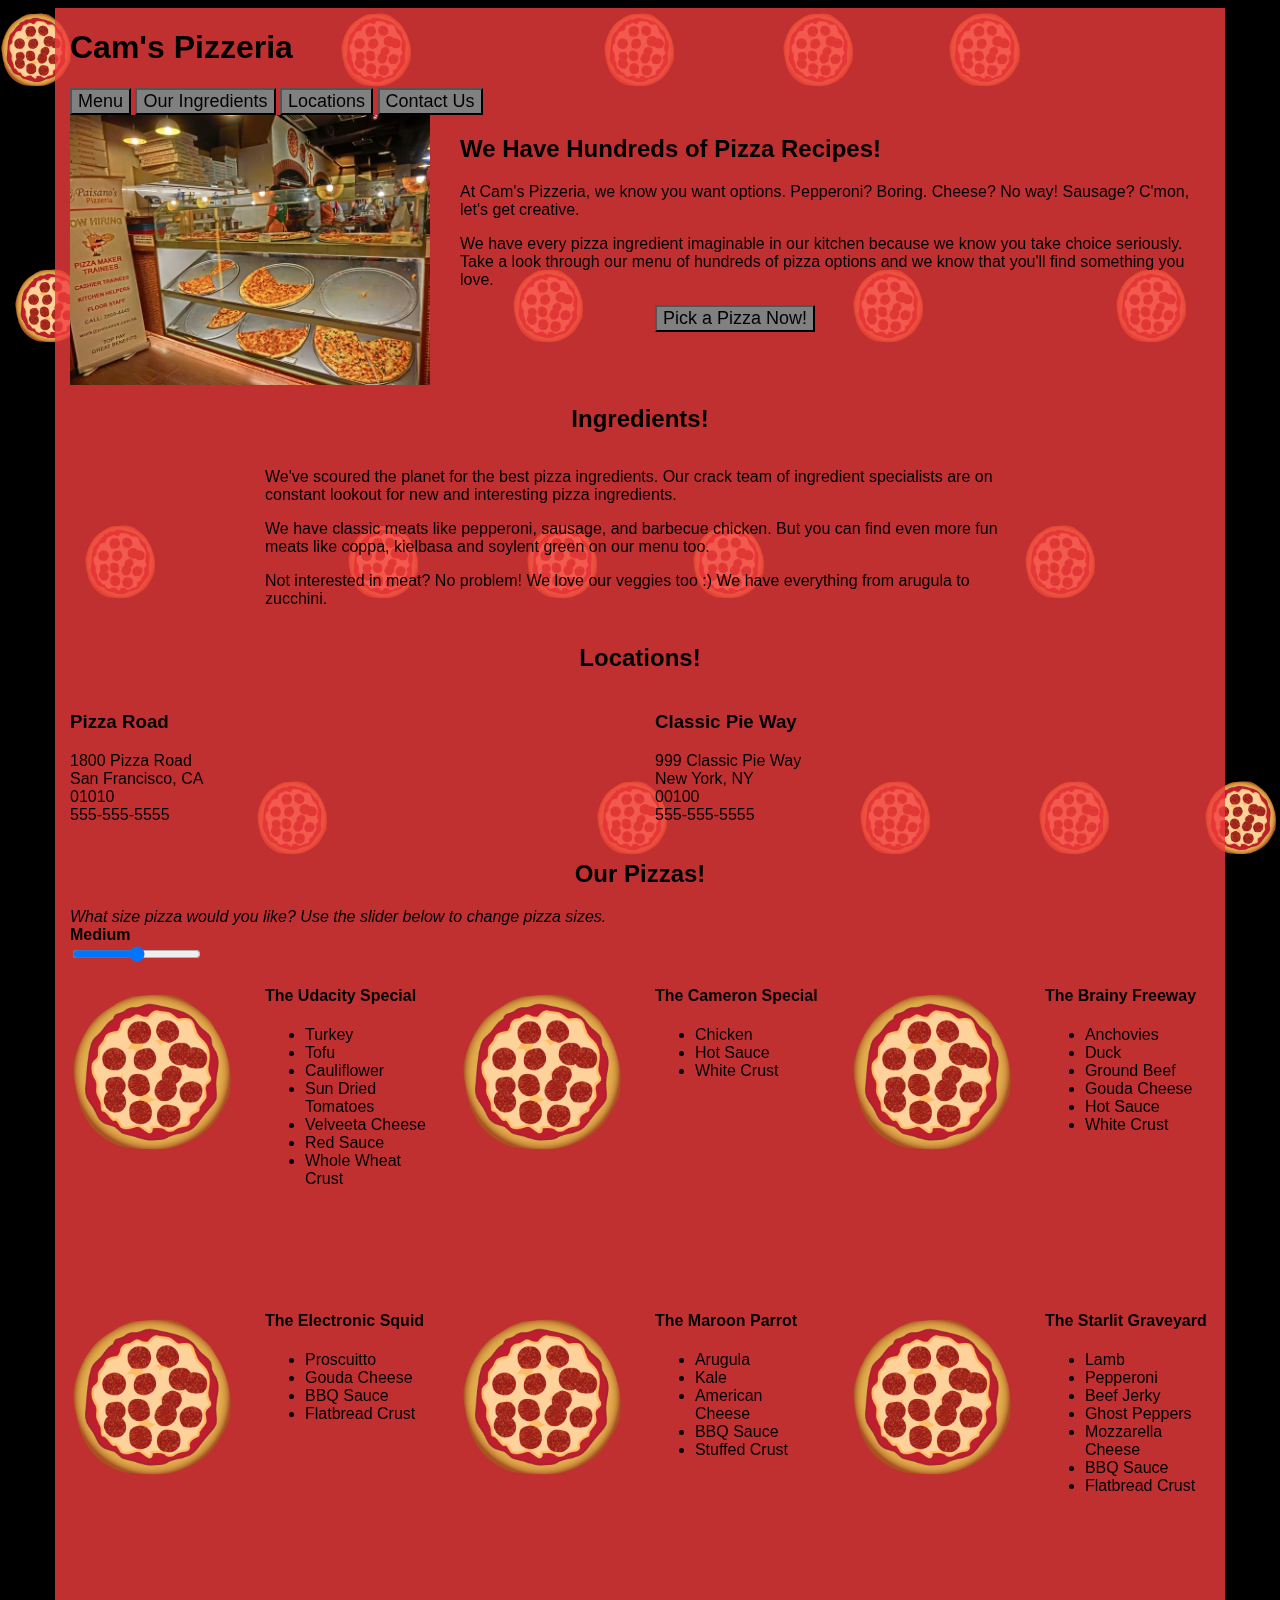
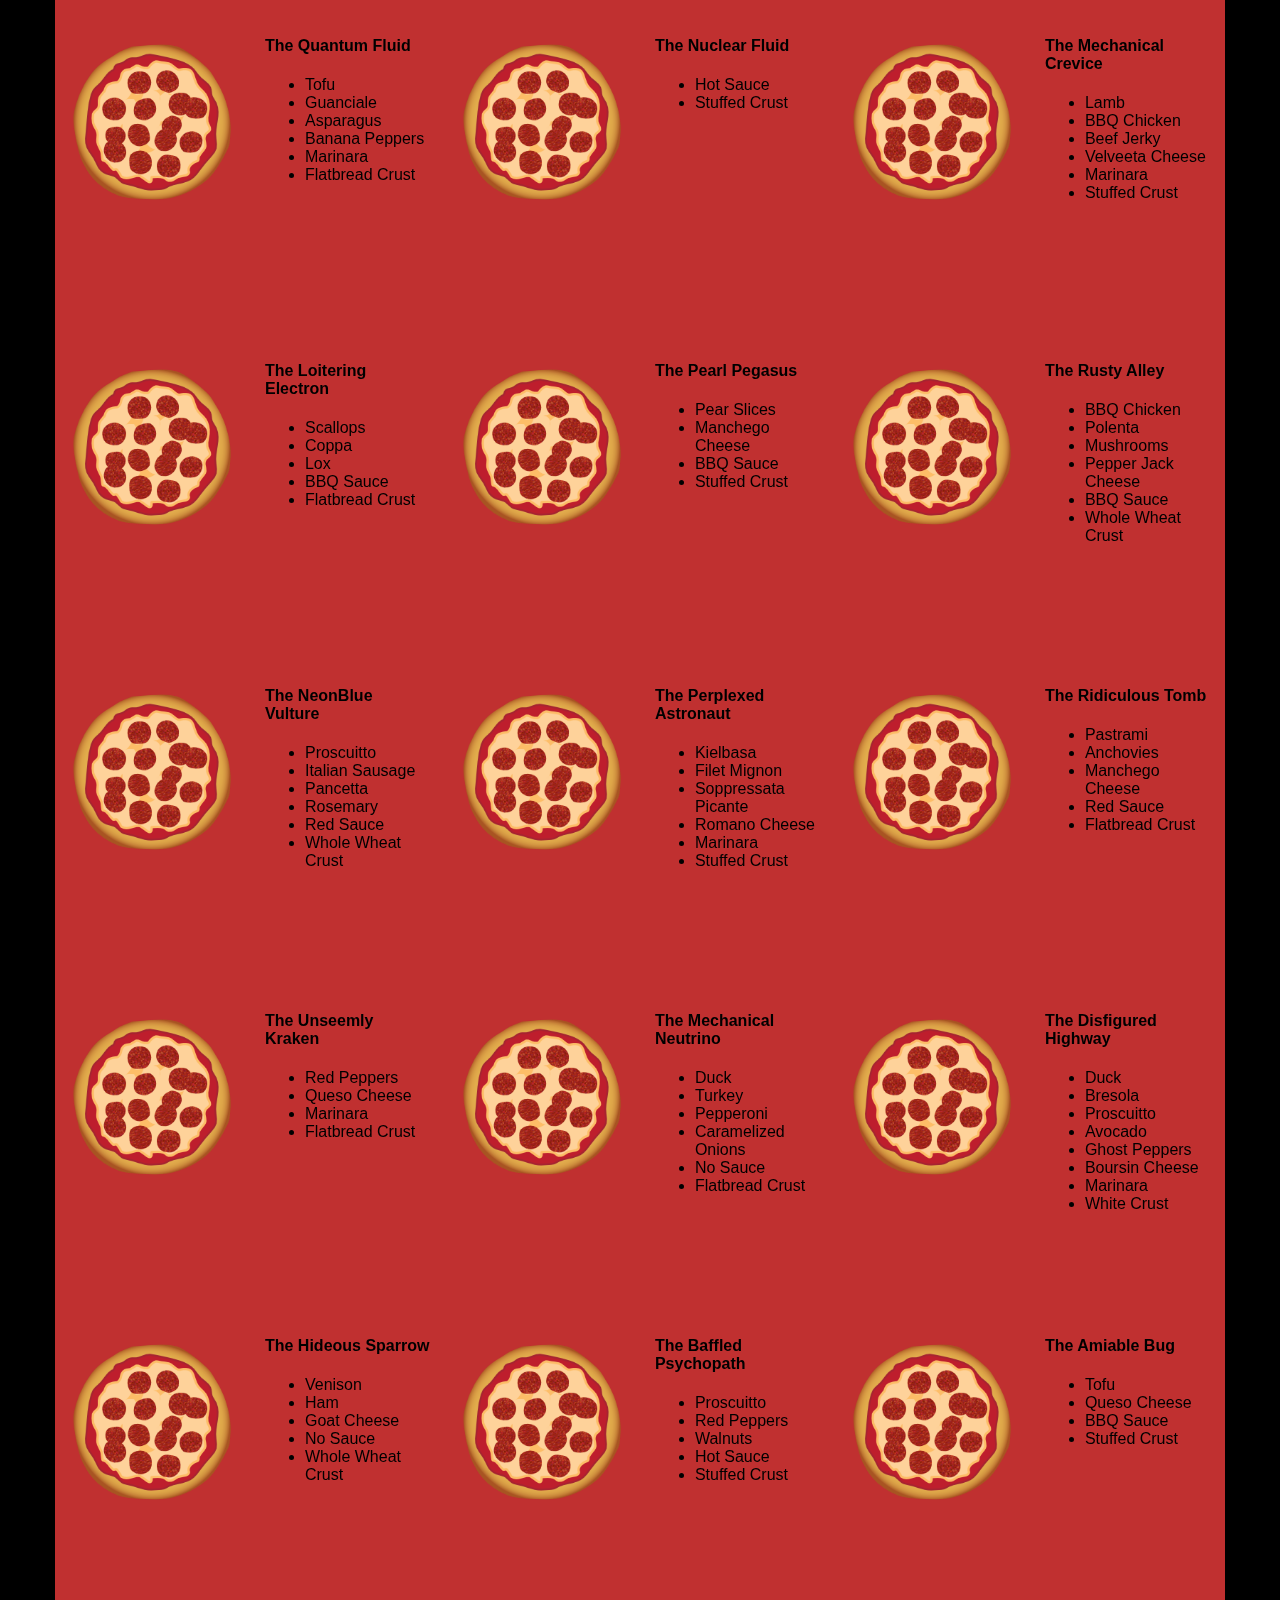
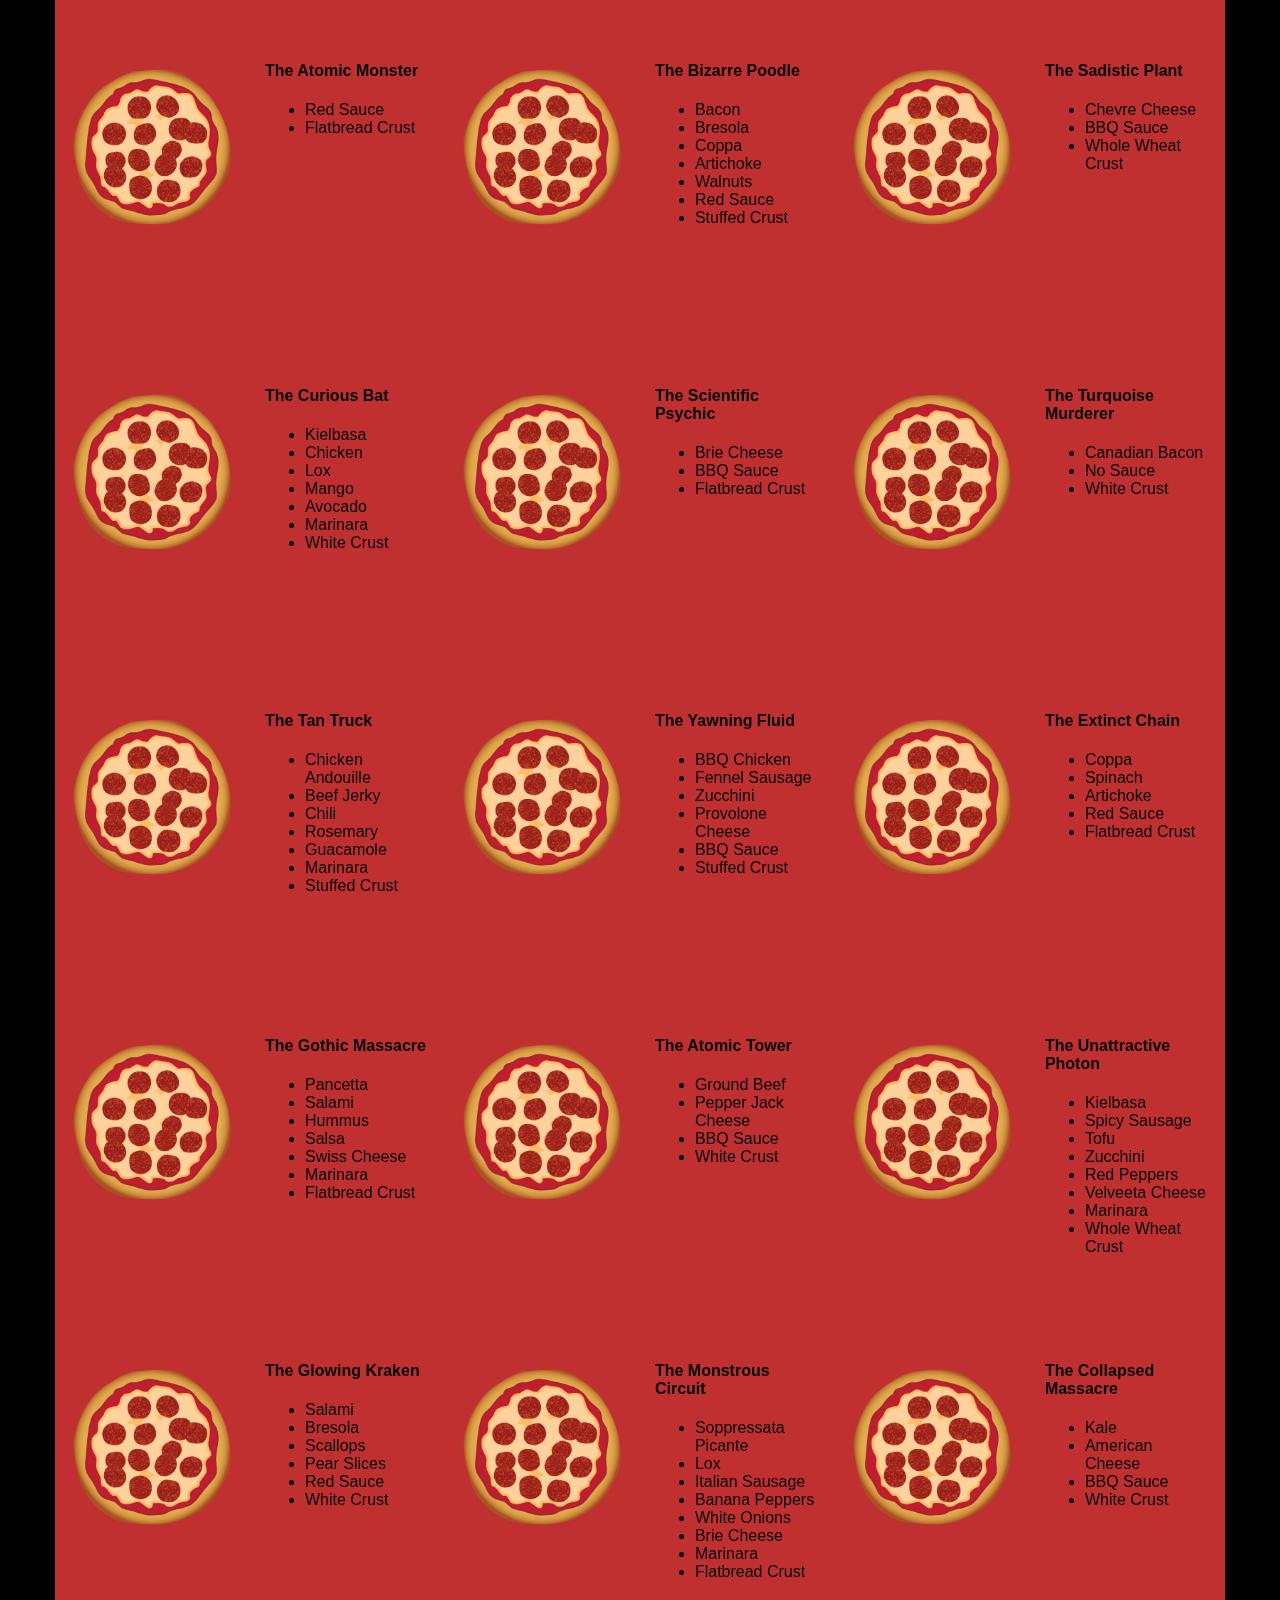
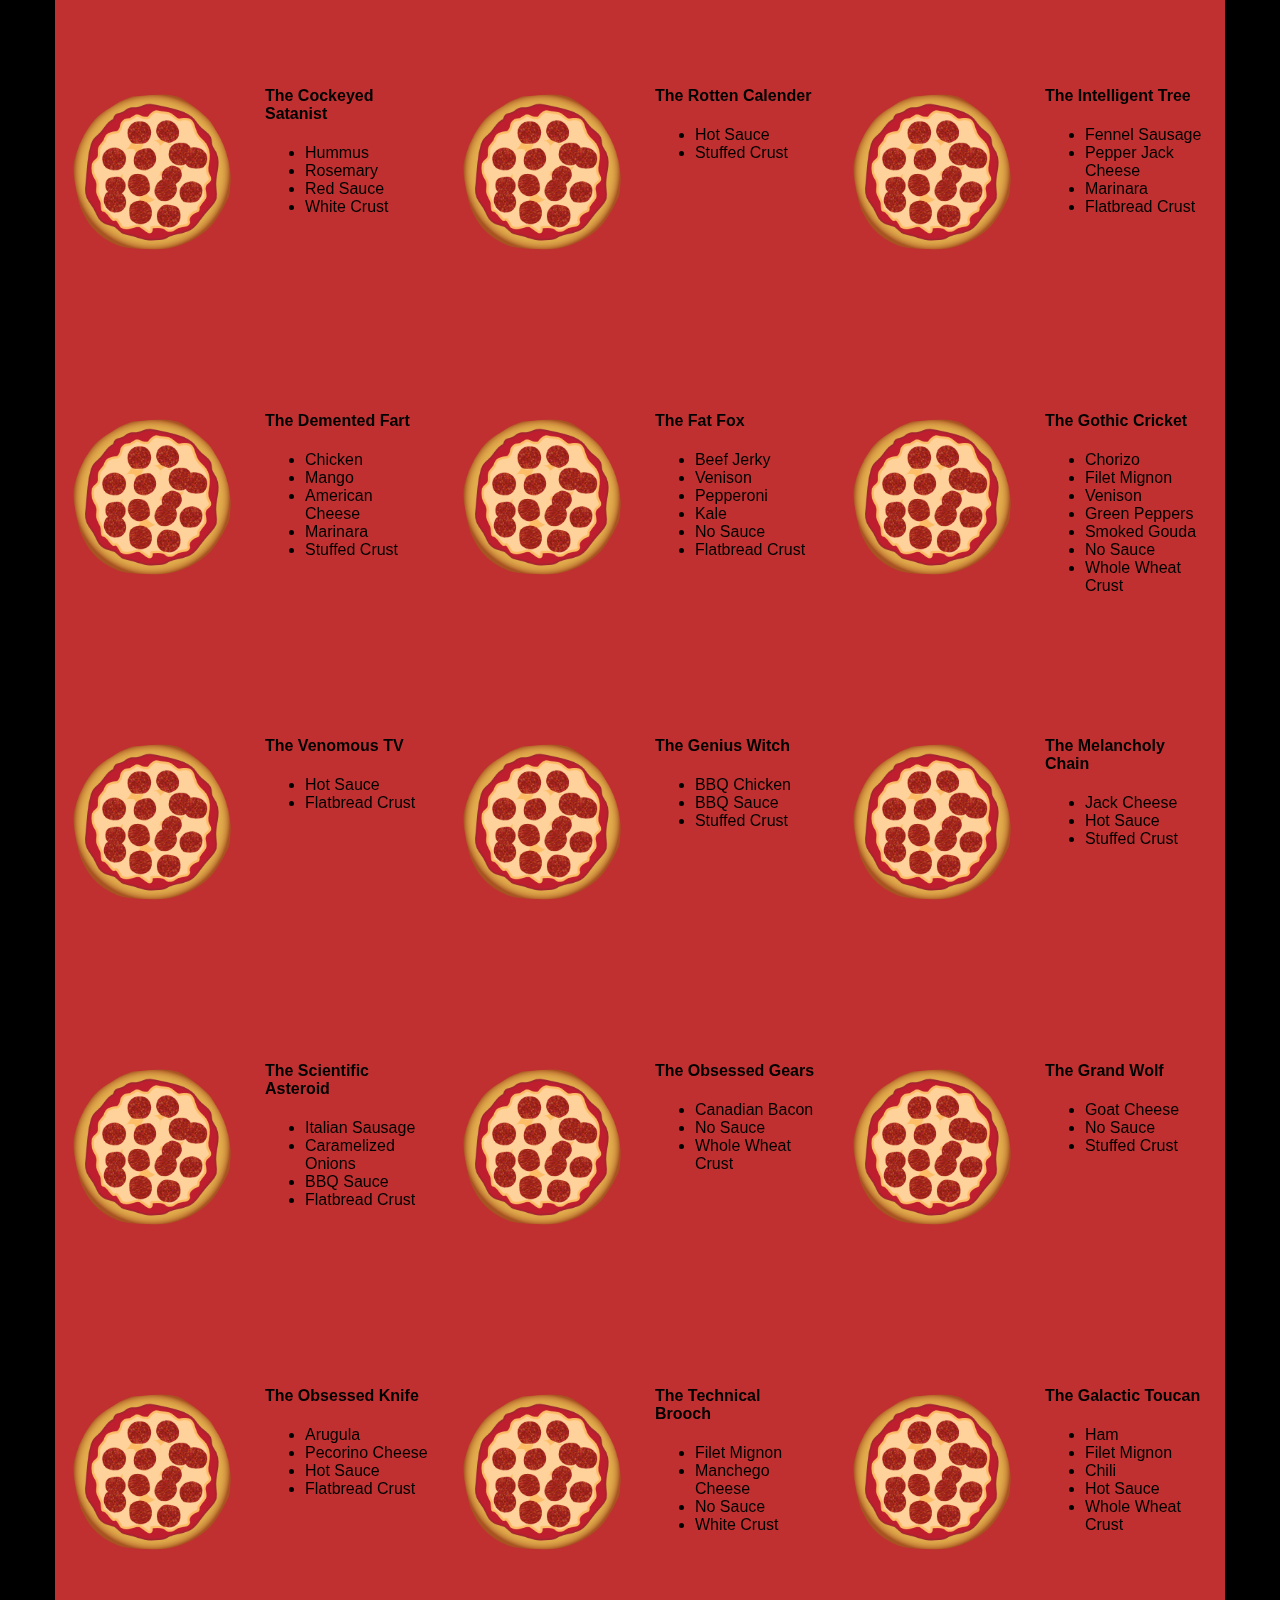
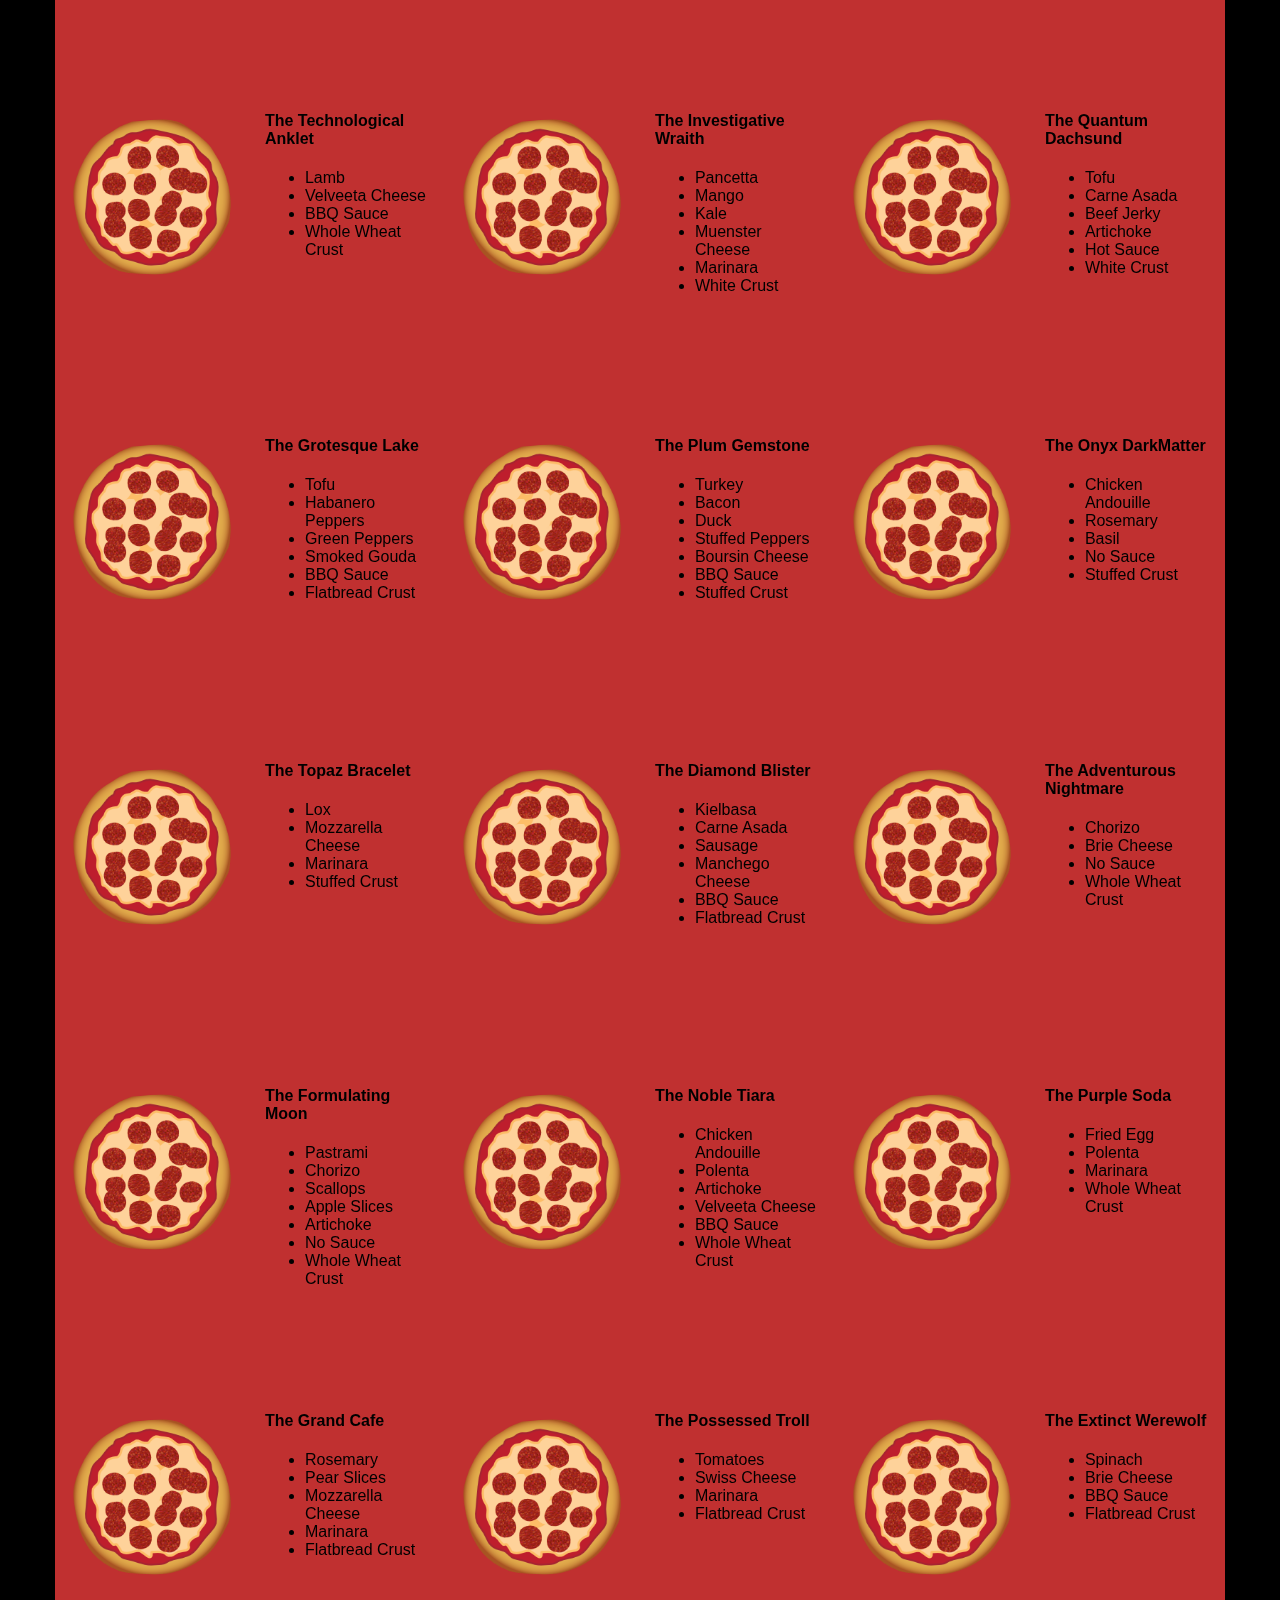
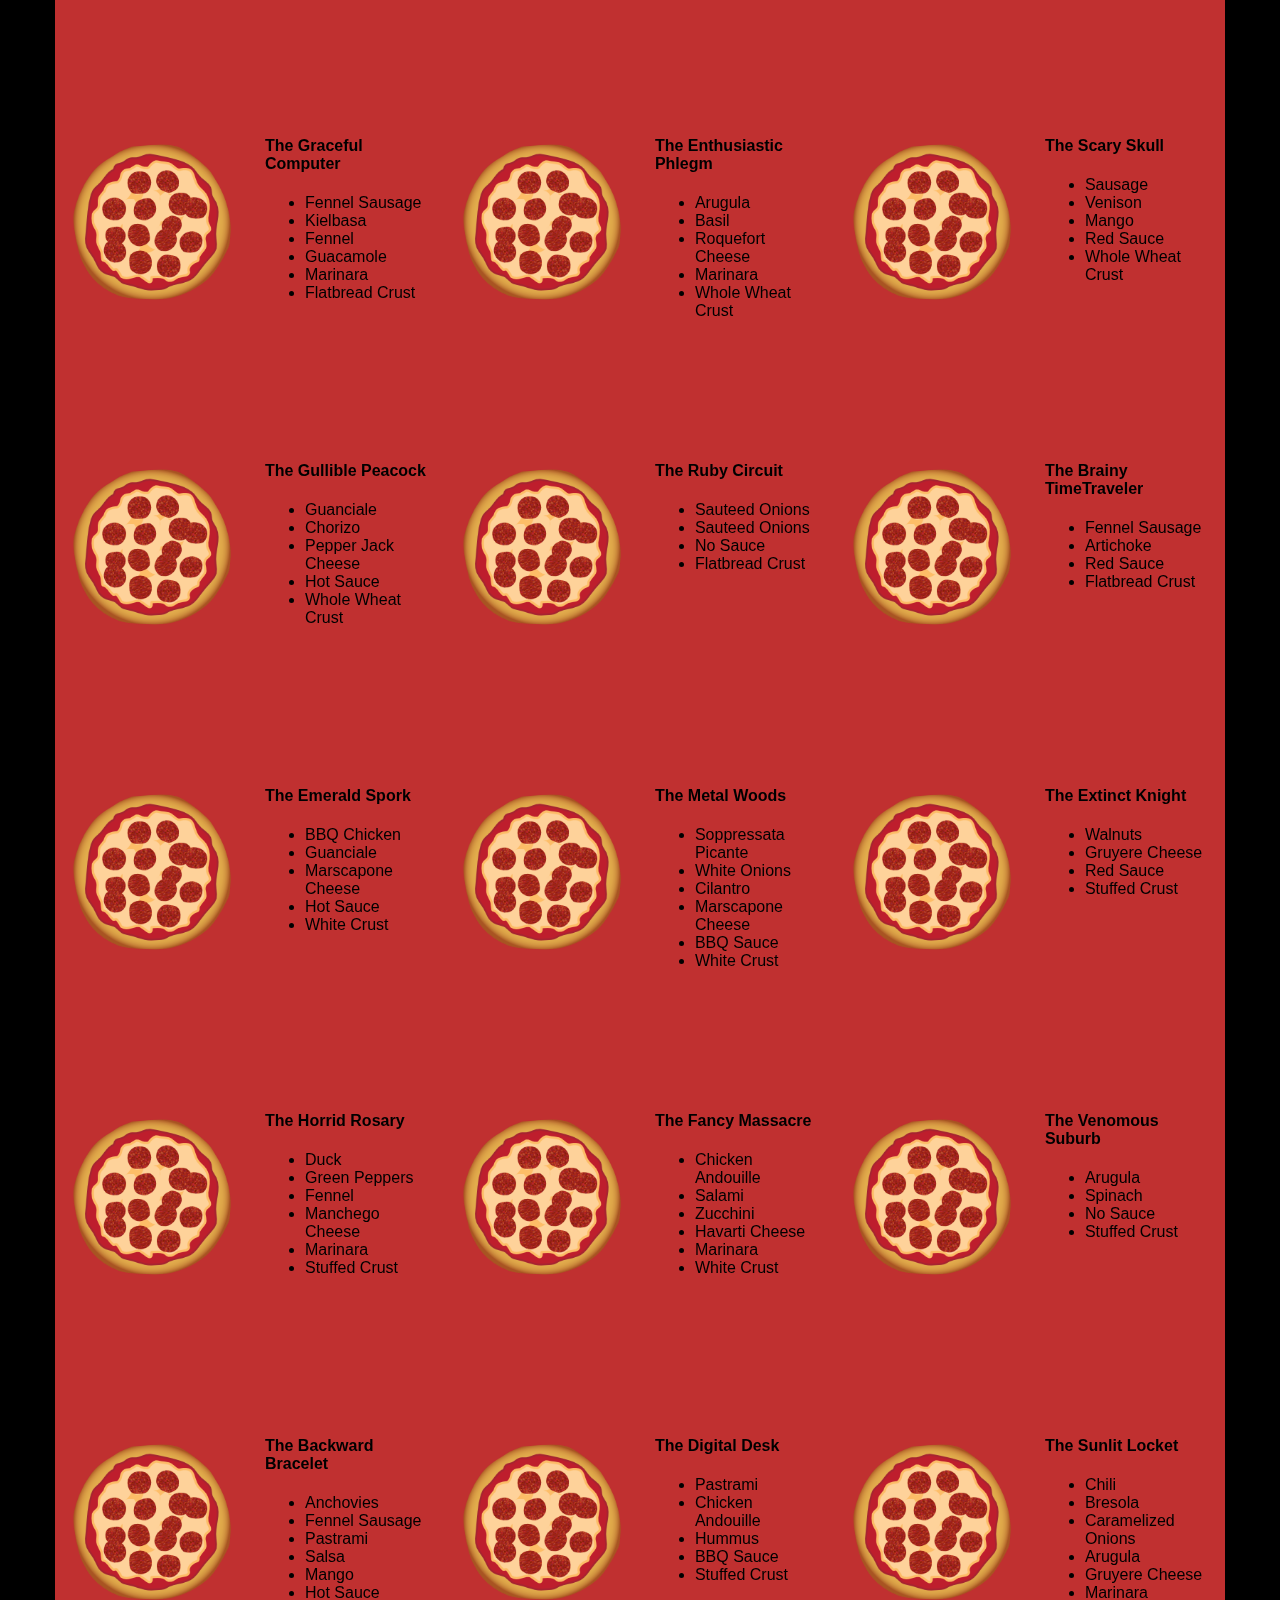
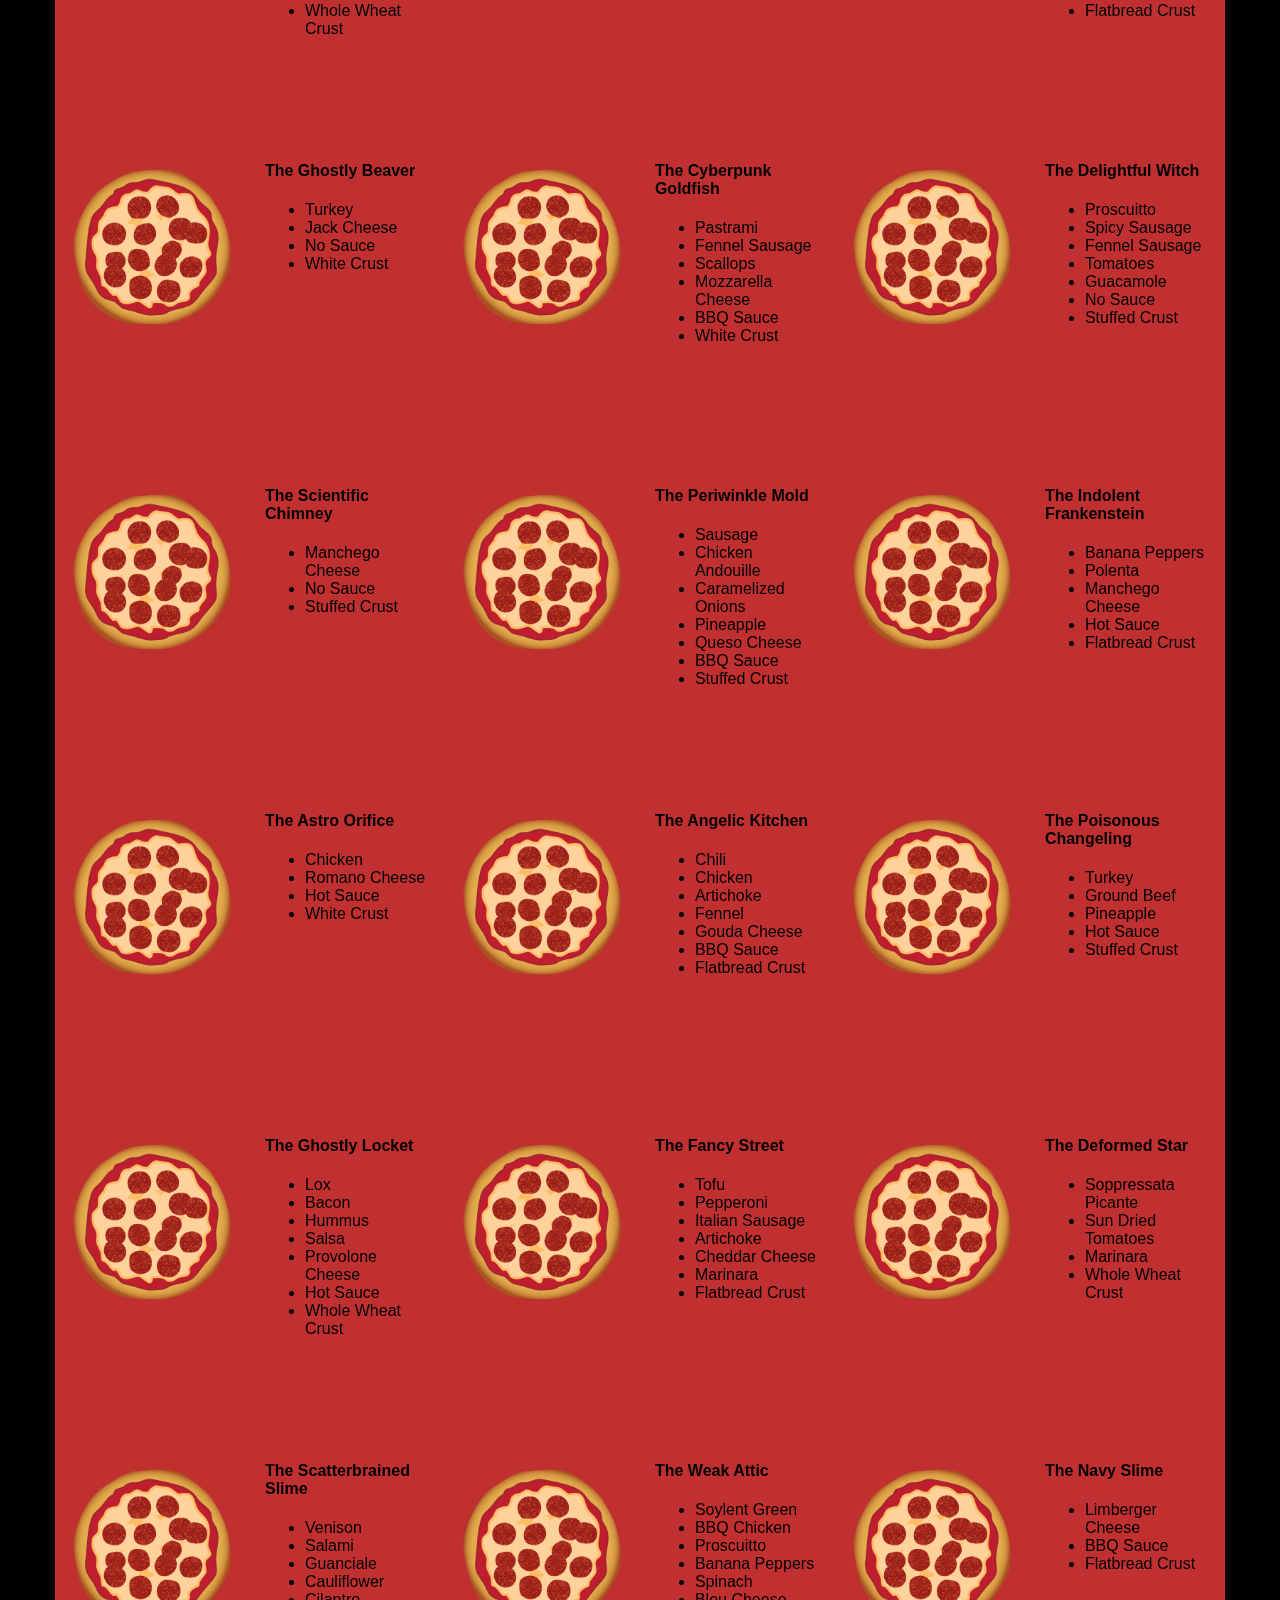
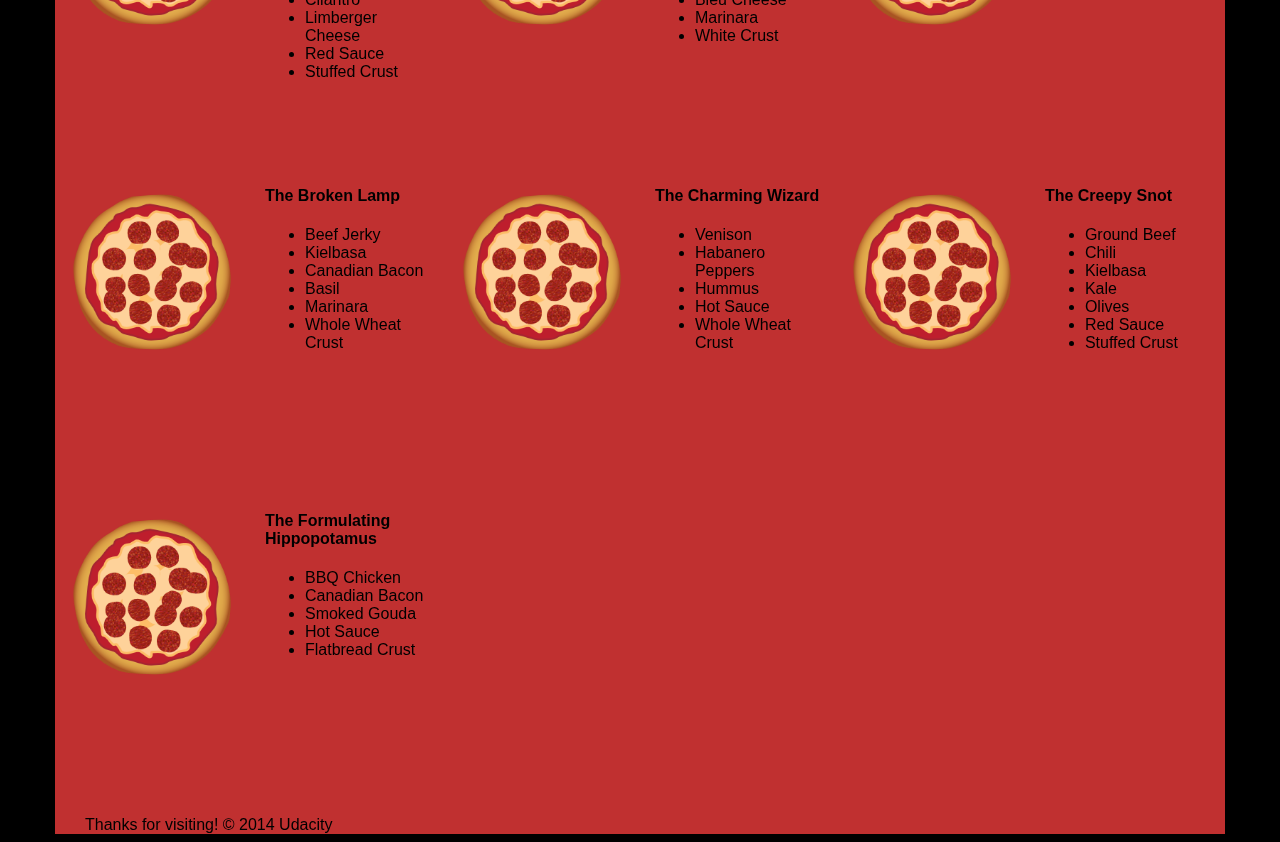
==== commit d2c58c71: "updating project" ====
--- a/views/pizza.html
+++ b/views/pizza.html
@@ -1,16 +1,8 @@
 <!DOCTYPE HTML>
 <html>
-<meta name="viewport" content="width=device-width">
 <head>
-  <!--link rel="stylesheet" href="css/main1.css"-->
-  <!-- link rel="stylesheet" href="css/style.css"-->
-  <style>
-    *{-webkit-box-sizing:border-box;-moz-box-sizing:border-box;-box-sizing:border-box}body{font-family:"Trebuchet MS",Helvetica,sans-serif;background:#000}input{background:grey;font-size:18px}form{display:inline-block}.centered{text-align:center}#pizzaSize{font-weight:800}.mover{position:fixed;width:256px;z-index:-1}.randomPizzaContainer{float:left;display:flex}.randomPizzaContainer:after{content:"";display:table;clear:both}.container{background-color:rgba(240,60,60,.8)}
-  </style>
-  <style>
-    .img-responsive,.img-thumbnail{width:100%\9;max-width:100%;height:auto}img{vertical-align:middle}.img-responsive{display:block}.img-rounded{border-radius:6px}.img-thumbnail{padding:4px;line-height:1.42857143;background-color:#fff;border:1px solid #ddd;border-radius:4px;-webkit-transition:all .2s ease-in-out;-o-transition:all .2s ease-in-out;transition:all .2s ease-in-out;display:inline-block}.img-circle{border-radius:50%}hr{margin-top:20px;margin-bottom:20px;border:0;border-top:1px solid #eee}.sr-only{position:absolute;width:1px;height:1px;margin:-1px;padding:0;overflow:hidden;clip:rect(0,0,0,0);border:0}.sr-only-focusable:active,.sr-only-focusable:focus{position:static;width:auto;height:auto;margin:0;overflow:visible;clip:auto}.container,.container-fluid{margin-right:auto;margin-left:auto;padding-left:15px;padding-right:15px}@media (min-width:768px){.container{width:750px}}@media (min-width:992px){.container{width:970px}}@media (min-width:1200px){.container{width:1170px}}.row{margin-left:-15px;margin-right:-15px}.col-lg-1,.col-lg-10,.col-lg-11,.col-lg-12,.col-lg-2,.col-lg-3,.col-lg-4,.col-lg-5,.col-lg-6,.col-lg-7,.col-lg-8,.col-lg-9,.col-md-1,.col-md-10,.col-md-11,.col-md-12,.col-md-2,.col-md-3,.col-md-4,.col-md-5,.col-md-6,.col-md-7,.col-md-8,.col-md-9,.col-sm-1,.col-sm-10,.col-sm-11,.col-sm-12,.col-sm-2,.col-sm-3,.col-sm-4,.col-sm-5,.col-sm-6,.col-sm-7,.col-sm-8,.col-sm-9,.col-xs-1,.col-xs-10,.col-xs-11,.col-xs-12,.col-xs-2,.col-xs-3,.col-xs-4,.col-xs-5,.col-xs-6,.col-xs-7,.col-xs-8,.col-xs-9{position:relative;min-height:1px;padding-left:15px;padding-right:15px}.col-xs-1,.col-xs-10,.col-xs-11,.col-xs-12,.col-xs-2,.col-xs-3,.col-xs-4,.col-xs-5,.col-xs-6,.col-xs-7,.col-xs-8,.col-xs-9{float:left}.col-xs-12{width:100%}.col-xs-11{width:91.66666667%}.col-xs-10{width:83.33333333%}.col-xs-9{width:75%}.col-xs-8{width:66.66666667%}.col-xs-7{width:58.33333333%}.col-xs-6{width:50%}.col-xs-5{width:41.66666667%}.col-xs-4{width:33.33333333%}.col-xs-3{width:25%}.col-xs-2{width:16.66666667%}.col-xs-1{width:8.33333333%}.col-xs-pull-12{right:100%}.col-xs-pull-11{right:91.66666667%}.col-xs-pull-10{right:83.33333333%}.col-xs-pull-9{right:75%}.col-xs-pull-8{right:66.66666667%}.col-xs-pull-7{right:58.33333333%}.col-xs-pull-6{right:50%}.col-xs-pull-5{right:41.66666667%}.col-xs-pull-4{right:33.33333333%}.col-xs-pull-3{right:25%}.col-xs-pull-2{right:16.66666667%}.col-xs-pull-1{right:8.33333333%}.col-xs-pull-0{right:auto}.col-xs-push-12{left:100%}.col-xs-push-11{left:91.66666667%}.col-xs-push-10{left:83.33333333%}.col-xs-push-9{left:75%}.col-xs-push-8{left:66.66666667%}.col-xs-push-7{left:58.33333333%}.col-xs-push-6{left:50%}.col-xs-push-5{left:41.66666667%}.col-xs-push-4{left:33.33333333%}.col-xs-push-3{left:25%}.col-xs-push-2{left:16.66666667%}.col-xs-push-1{left:8.33333333%}.col-xs-push-0{left:auto}.col-xs-offset-12{margin-left:100%}.col-xs-offset-11{margin-left:91.66666667%}.col-xs-offset-10{margin-left:83.33333333%}.col-xs-offset-9{margin-left:75%}.col-xs-offset-8{margin-left:66.66666667%}.col-xs-offset-7{margin-left:58.33333333%}.col-xs-offset-6{margin-left:50%}.col-xs-offset-5{margin-left:41.66666667%}.col-xs-offset-4{margin-left:33.33333333%}.col-xs-offset-3{margin-left:25%}.col-xs-offset-2{margin-left:16.66666667%}.col-xs-offset-1{margin-left:8.33333333%}.col-xs-offset-0{margin-left:0}@media (min-width:768px){.col-sm-1,.col-sm-10,.col-sm-11,.col-sm-12,.col-sm-2,.col-sm-3,.col-sm-4,.col-sm-5,.col-sm-6,.col-sm-7,.col-sm-8,.col-sm-9{float:left}.col-sm-12{width:100%}.col-sm-11{width:91.66666667%}.col-sm-10{width:83.33333333%}.col-sm-9{width:75%}.col-sm-8{width:66.66666667%}.col-sm-7{width:58.33333333%}.col-sm-6{width:50%}.col-sm-5{width:41.66666667%}.col-sm-4{width:33.33333333%}.col-sm-3{width:25%}.col-sm-2{width:16.66666667%}.col-sm-1{width:8.33333333%}.col-sm-pull-12{right:100%}.col-sm-pull-11{right:91.66666667%}.col-sm-pull-10{right:83.33333333%}.col-sm-pull-9{right:75%}.col-sm-pull-8{right:66.66666667%}.col-sm-pull-7{right:58.33333333%}.col-sm-pull-6{right:50%}.col-sm-pull-5{right:41.66666667%}.col-sm-pull-4{right:33.33333333%}.col-sm-pull-3{right:25%}.col-sm-pull-2{right:16.66666667%}.col-sm-pull-1{right:8.33333333%}.col-sm-pull-0{right:auto}.col-sm-push-12{left:100%}.col-sm-push-11{left:91.66666667%}.col-sm-push-10{left:83.33333333%}.col-sm-push-9{left:75%}.col-sm-push-8{left:66.66666667%}.col-sm-push-7{left:58.33333333%}.col-sm-push-6{left:50%}.col-sm-push-5{left:41.66666667%}.col-sm-push-4{left:33.33333333%}.col-sm-push-3{left:25%}.col-sm-push-2{left:16.66666667%}.col-sm-push-1{left:8.33333333%}.col-sm-push-0{left:auto}.col-sm-offset-12{margin-left:100%}.col-sm-offset-11{margin-left:91.66666667%}.col-sm-offset-10{margin-left:83.33333333%}.col-sm-offset-9{margin-left:75%}.col-sm-offset-8{margin-left:66.66666667%}.col-sm-offset-7{margin-left:58.33333333%}.col-sm-offset-6{margin-left:50%}.col-sm-offset-5{margin-left:41.66666667%}.col-sm-offset-4{margin-left:33.33333333%}.col-sm-offset-3{margin-left:25%}.col-sm-offset-2{margin-left:16.66666667%}.col-sm-offset-1{margin-left:8.33333333%}.col-sm-offset-0{margin-left:0}}@media (min-width:992px){.col-md-1,.col-md-10,.col-md-11,.col-md-12,.col-md-2,.col-md-3,.col-md-4,.col-md-5,.col-md-6,.col-md-7,.col-md-8,.col-md-9{float:left}.col-md-12{width:100%}.col-md-11{width:91.66666667%}.col-md-10{width:83.33333333%}.col-md-9{width:75%}.col-md-8{width:66.66666667%}.col-md-7{width:58.33333333%}.col-md-6{width:50%}.col-md-5{width:41.66666667%}.col-md-4{width:33.33333333%}.col-md-3{width:25%}.col-md-2{width:16.66666667%}.col-md-1{width:8.33333333%}.col-md-pull-12{right:100%}.col-md-pull-11{right:91.66666667%}.col-md-pull-10{right:83.33333333%}.col-md-pull-9{right:75%}.col-md-pull-8{right:66.66666667%}.col-md-pull-7{right:58.33333333%}.col-md-pull-6{right:50%}.col-md-pull-5{right:41.66666667%}.col-md-pull-4{right:33.33333333%}.col-md-pull-3{right:25%}.col-md-pull-2{right:16.66666667%}.col-md-pull-1{right:8.33333333%}.col-md-pull-0{right:auto}.col-md-push-12{left:100%}.col-md-push-11{left:91.66666667%}.col-md-push-10{left:83.33333333%}.col-md-push-9{left:75%}.col-md-push-8{left:66.66666667%}.col-md-push-7{left:58.33333333%}.col-md-push-6{left:50%}.col-md-push-5{left:41.66666667%}.col-md-push-4{left:33.33333333%}.col-md-push-3{left:25%}.col-md-push-2{left:16.66666667%}.col-md-push-1{left:8.33333333%}.col-md-push-0{left:auto}.col-md-offset-12{margin-left:100%}.col-md-offset-11{margin-left:91.66666667%}.col-md-offset-10{margin-left:83.33333333%}.col-md-offset-9{margin-left:75%}.col-md-offset-8{margin-left:66.66666667%}.col-md-offset-7{margin-left:58.33333333%}.col-md-offset-6{margin-left:50%}.col-md-offset-5{margin-left:41.66666667%}.col-md-offset-4{margin-left:33.33333333%}.col-md-offset-3{margin-left:25%}.col-md-offset-2{margin-left:16.66666667%}.col-md-offset-1{margin-left:8.33333333%}.col-md-offset-0{margin-left:0}}@media (min-width:1200px){.col-lg-1,.col-lg-10,.col-lg-11,.col-lg-12,.col-lg-2,.col-lg-3,.col-lg-4,.col-lg-5,.col-lg-6,.col-lg-7,.col-lg-8,.col-lg-9{float:left}.col-lg-12{width:100%}.col-lg-11{width:91.66666667%}.col-lg-10{width:83.33333333%}.col-lg-9{width:75%}.col-lg-8{width:66.66666667%}.col-lg-7{width:58.33333333%}.col-lg-6{width:50%}.col-lg-5{width:41.66666667%}.col-lg-4{width:33.33333333%}.col-lg-3{width:25%}.col-lg-2{width:16.66666667%}.col-lg-1{width:8.33333333%}.col-lg-pull-12{right:100%}.col-lg-pull-11{right:91.66666667%}.col-lg-pull-10{right:83.33333333%}.col-lg-pull-9{right:75%}.col-lg-pull-8{right:66.66666667%}.col-lg-pull-7{right:58.33333333%}.col-lg-pull-6{right:50%}.col-lg-pull-5{right:41.66666667%}.col-lg-pull-4{right:33.33333333%}.col-lg-pull-3{right:25%}.col-lg-pull-2{right:16.66666667%}.col-lg-pull-1{right:8.33333333%}.col-lg-pull-0{right:auto}.col-lg-push-12{left:100%}.col-lg-push-11{left:91.66666667%}.col-lg-push-10{left:83.33333333%}.col-lg-push-9{left:75%}.col-lg-push-8{left:66.66666667%}.col-lg-push-7{left:58.33333333%}.col-lg-push-6{left:50%}.col-lg-push-5{left:41.66666667%}.col-lg-push-4{left:33.33333333%}.col-lg-push-3{left:25%}.col-lg-push-2{left:16.66666667%}.col-lg-push-1{left:8.33333333%}.col-lg-push-0{left:auto}.col-lg-offset-12{margin-left:100%}.col-lg-offset-11{margin-left:91.66666667%}.col-lg-offset-10{margin-left:83.33333333%}.col-lg-offset-9{margin-left:75%}.col-lg-offset-8{margin-left:66.66666667%}.col-lg-offset-7{margin-left:58.33333333%}.col-lg-offset-6{margin-left:50%}.col-lg-offset-5{margin-left:41.66666667%}.col-lg-offset-4{margin-left:33.33333333%}.col-lg-offset-3{margin-left:25%}.col-lg-offset-2{margin-left:16.66666667%}.col-lg-offset-1{margin-left:8.33333333%}.col-lg-offset-0{margin-left:0}}.clearfix:after,.clearfix:before,.container-fluid:after,.container-fluid:before,.container:after,.container:before,.row:after,.row:before{content:" ";display:table}.clearfix:after,.container-fluid:after,.container:after,.row:after{clear:both}.center-block{display:block;margin-left:auto;margin-right:auto}.pull-right{float:right!important}.pull-left{float:left!important}.hide{display:none!important}.show{display:block!important}.invisible{visibility:hidden}.text-hide{font:0/0 a;color:transparent;text-shadow:none;background-color:transparent;border:0}.hidden{display:none!important;visibility:hidden!important}.affix{position:fixed;-webkit-transform:translate3d(0,0,0);transform:translate3d(0,0,0)}
-  </style>
-  <!-- link rel="stylesheet" href="css/bootstrap-grid1.css"-->
+  <link rel="stylesheet" href="css/style.css">
+  <link rel="stylesheet" href="css/bootstrap-grid.css">
 </head>
 
 <body>
@@ -44,7 +36,7 @@
     </div>
     <div id="callToAction" class="row">
       <div class="col-md-4">
-        <img src="images/pizzeria_50.jpg" class="img-responsive"> <!-- Image credit to: http://commons.wikimedia.org/wiki/File:HK_TST_night_%E5%98%89%E8%98%AD%E9%81%93_Granville_Road_restaurant_Paisano's_Pizzeria_pizza_Dec-2013.JPG -->
+        <img src="images/pizzeria_v2.jpg" class="img-responsive"> <!-- Image credit to: http://commons.wikimedia.org/wiki/File:HK_TST_night_%E5%98%89%E8%98%AD%E9%81%93_Granville_Road_restaurant_Paisano's_Pizzeria_pizza_Dec-2013.JPG -->
       </div>
       <div class="col-md-8">
         <div class="row">
@@ -145,9 +137,7 @@
     </div>
     <div id="footer" class="col-md-12">Thanks for visiting! &copy; 2014 Udacity</div>
   </div>
-<script>
-    function getAdj(e){switch(e){case"dark":var a=["dark","morbid","scary","spooky","gothic","deviant","creepy","sadistic","black","dangerous","dejected","haunted","morose","tragic","shattered","broken","sad","melancholy","somber","dark","gloomy","homicidal","murderous","shady","misty","dusky","ghostly","shadowy","demented","cursed","insane","possessed","grotesque","obsessed"];return a;case"color":var r=["blue","green","purple","grey","scarlet","NeonGreen","NeonBlue","NeonPink","HotPink","pink","black","red","maroon","silver","golden","yellow","orange","mustard","plum","violet","cerulean","brown","lavender","violet","magenta","chestnut","rosy","copper","crimson","teal","indigo","navy","azure","periwinkle","brassy","verdigris","veridian","tan","raspberry","beige","sandy","ElectricBlue","white","champagne","coral","cyan"];return r;case"whimsical":var n=["whimsical","silly","drunken","goofy","funny","weird","strange","odd","playful","clever","boastful","breakdancing","hilarious","conceited","happy","comical","curious","peculiar","quaint","quirky","fancy","wayward","fickle","yawning","sleepy","cockeyed","dizzy","dancing","absurd","laughing","hairy","smiling","perplexed","baffled","cockamamie","vulgar","hoodwinked","brainwashed"];return n;case"shiny":var i=["sapphire","opal","silver","gold","platinum","ruby","emerald","topaz","diamond","amethyst","turquoise","starlit","moonlit","bronze","metal","jade","amber","garnet","obsidian","onyx","pearl","copper","sunlit","brass","brassy","metallic"];return i;case"noisy":var t=["untuned","loud","soft","shrieking","melodious","musical","operatic","symphonic","dancing","lyrical","harmonic","orchestral","noisy","dissonant","rhythmic","hissing","singing","crooning","shouting","screaming","wailing","crying","howling","yelling","hollering","caterwauling","bawling","bellowing","roaring","squealing","beeping","knocking","tapping","rapping","humming","scatting","whispered","whispering","rasping","buzzing","whirring","whistling","whistled"];return t;case"apocalyptic":var o=["nuclear","apocalyptic","desolate","atomic","zombie","collapsed","grim","fallen","collapsed","cannibalistic","radioactive","toxic","poisonous","venomous","disastrous","grimy","dirty","undead","bloodshot","rusty","glowing","decaying","rotten","deadly","plagued","decimated","rotting","putrid","decayed","deserted","acidic"];return o;case"insulting":var s=["stupid","idiotic","fat","ugly","hideous","grotesque","dull","dumb","lazy","sluggish","brainless","slow","gullible","obtuse","dense","dim","dazed","ridiculous","witless","daft","crazy","vapid","inane","mundane","hollow","vacuous","boring","insipid","tedious","monotonous","weird","bizarre","backward","moronic","ignorant","scatterbrained","forgetful","careless","lethargic","insolent","indolent","loitering","gross","disgusting","bland","horrid","unseemly","revolting","homely","deformed","disfigured","offensive","cowardly","weak","villainous","fearful","monstrous","unattractive","unpleasant","nasty","beastly","snide","horrible","syncophantic","unhelpful","bootlicking"];return s;case"praise":var l=["beautiful","intelligent","smart","genius","ingenious","gorgeous","pretty","witty","angelic","handsome","graceful","talented","exquisite","enchanting","fascinating","interesting","divine","alluring","ravishing","wonderful","magnificient","marvelous","dazzling","cute","charming","attractive","nifty","delightful","superior","amiable","gentle","heroic","courageous","valiant","brave","noble","daring","fearless","gallant","adventurous","cool","enthusiastic","fierce","awesome","radical","tubular","fearsome","majestic","grand","stunning"];return l;case"scientific":var c=["scientific","technical","digital","programming","calculating","formulating","cyberpunk","mechanical","technological","innovative","brainy","chemical","quantum","astro","space","theoretical","atomic","electronic","gaseous","investigative","solar","extinct","galactic"];return c;default:var u=["scientific","technical","digital","programming","calculating","formulating","cyberpunk","mechanical","technological","innovative","brainy","chemical","quantum","astro","space","theoretical","atomic","electronic","gaseous","investigative","solar","extinct","galactic"];return u}}function getNoun(e){switch(e){case"animals":var a=["flamingo","hedgehog","owl","elephant","pussycat","alligator","dachsund","poodle","beagle","crocodile","kangaroo","wallaby","woodpecker","eagle","falcon","canary","parrot","parakeet","hamster","gerbil","squirrel","rat","dove","toucan","raccoon","vulture","peacock","goldfish","rook","koala","skunk","goat","rooster","fox","porcupine","llama","grasshopper","gorilla","monkey","seahorse","wombat","wolf","giraffe","badger","lion","mouse","beetle","cricket","nightingale","hawk","trout","squid","octopus","sloth","snail","locust","baboon","lemur","meerkat","oyster","frog","toad","jellyfish","butterfly","caterpillar","tiger","hyena","zebra","snail","pig","weasel","donkey","penguin","crane","buzzard","vulture","rhino","hippopotamus","dolphin","sparrow","beaver","moose","minnow","otter","bat","mongoose","swan","firefly","platypus"];return a;case"profession":var r=["doctor","lawyer","ninja","writer","samurai","surgeon","clerk","artist","actor","engineer","mechanic","comedian","fireman","nurse","RockStar","musician","carpenter","plumber","cashier","electrician","waiter","president","governor","senator","scientist","programmer","singer","dancer","director","mayor","merchant","detective","investigator","navigator","pilot","priest","cowboy","stagehand","soldier","ambassador","pirate","miner","police"];return r;case"fantasy":var n=["centaur","wizard","gnome","orc","troll","sword","fairy","pegasus","halfling","elf","changeling","ghost","knight","squire","magician","witch","warlock","unicorn","dragon","wyvern","princess","prince","king","queen","jester","tower","castle","kraken","seamonster","mermaid","psychic","seer","oracle"];return n;case"music":var i=["violin","flute","bagpipe","guitar","symphony","orchestra","piano","trombone","tuba","opera","drums","harpsichord","harp","harmonica","accordion","tenor","soprano","baritone","cello","viola","piccolo","ukelele","woodwind","saxophone","bugle","trumpet","sousaphone","cornet","stradivarius","marimbas","bells","timpani","bongos","clarinet","recorder","oboe","conductor","singer"];return i;case"horror":var t=["murderer","chainsaw","knife","sword","murder","devil","killer","psycho","ghost","monster","godzilla","werewolf","vampire","demon","graveyard","zombie","mummy","curse","death","grave","tomb","beast","nightmare","frankenstein","specter","poltergeist","wraith","corpse","scream","massacre","cannibal","skull","bones","undertaker","zombie","creature","mask","psychopath","fiend","satanist","moon","fullMoon"];return t;case"gross":var o=["slime","bug","roach","fluid","pus","booger","spit","boil","blister","orifice","secretion","mucus","phlegm","centipede","beetle","fart","snot","crevice","flatulence","juice","mold","mildew","germs","discharge","toilet","udder","odor","substance","fluid","moisture","garbage","trash","bug"];return o;case"everyday":var s=["mirror","knife","fork","spork","spoon","tupperware","minivan","suburb","lamp","desk","stereo","television","TV","book","car","truck","soda","door","video","game","computer","calender","tree","plant","flower","chimney","attic","kitchen","garden","school","wallet","bottle"];return s;case"jewelry":var l=["earrings","ring","necklace","pendant","choker","brooch","bracelet","cameo","charm","bauble","trinket","jewelry","anklet","bangle","locket","finery","crown","tiara","blingBling","chain","rosary","jewel","gemstone","beads","armband","pin","costume","ornament","treasure"];return l;case"places":var c=["swamp","graveyard","cemetery","park","building","house","river","ocean","sea","field","forest","woods","neighborhood","city","town","suburb","country","meadow","cliffs","lake","stream","creek","school","college","university","library","bakery","shop","store","theater","garden","canyon","highway","restaurant","cafe","diner","street","road","freeway","alley"];return c;case"scifi":var u=["robot","alien","raygun","spaceship","UFO","rocket","phaser","astronaut","spaceman","planet","star","galaxy","computer","future","timeMachine","wormHole","timeTraveler","scientist","invention","martian","pluto","jupiter","saturn","mars","quasar","blackHole","warpDrive","laser","orbit","gears","molecule","electron","neutrino","proton","experiment","photon","apparatus","universe","gravity","darkMatter","constellation","circuit","asteroid"];return u;default:var d=["robot","alien","raygun","spaceship","UFO","rocket","phaser","astronaut","spaceman","planet","star","galaxy","computer","future","timeMachine","wormHole","timeTraveler","scientist","invention","martian","pluto","jupiter","saturn","mars","quasar","blackHole","warpDrive","laser","orbit","gears","molecule","electron","neutrino","proton","experiment","photon","apparatus","universe","gravity","darkMatter","constellation","circuit","asteroid"];return d}}function generator(e,a){var r=getAdj(e),n=getNoun(a),i=parseInt(Math.random()*r.length),t=parseInt(Math.random()*n.length),o="The "+r[i].capitalize()+" "+n[t].capitalize();return o}function randomName(){var e=parseInt(Math.random()*adjectives.length),a=parseInt(Math.random()*nouns.length);return generator(adjectives[e],nouns[a])}function updatePositions(){frame++;for(var e=document.querySelectorAll(".mover"),a=e.length,r=0;a>r;r++){var n=Math.sin(document.body.scrollTop/1250+r%5);e[r].style.left=e[r].basicLeft+100*n+"px"}}var pizzaIngredients={};pizzaIngredients.meats=["Pepperoni","Sausage","Fennel Sausage","Spicy Sausage","Chicken","BBQ Chicken","Chorizo","Chicken Andouille","Salami","Tofu","Bacon","Canadian Bacon","Proscuitto","Italian Sausage","Ground Beef","Anchovies","Turkey","Ham","Venison","Lamb","Duck","Soylent Green","Carne Asada","Soppressata Picante","Coppa","Pancetta","Bresola","Lox","Guanciale","Chili","Beef Jerky","Pastrami","Kielbasa","Scallops","Filet Mignon"],pizzaIngredients.nonMeats=["White Onions","Red Onions","Sauteed Onions","Green Peppers","Red Peppers","Banana Peppers","Ghost Peppers","Habanero Peppers","Jalapeno Peppers","Stuffed Peppers","Spinach","Tomatoes","Pineapple","Pear Slices","Apple Slices","Mushrooms","Arugula","Basil","Fennel","Rosemary","Cilantro","Avocado","Guacamole","Salsa","Swiss Chard","Kale","Sun Dried Tomatoes","Walnuts","Artichoke","Asparagus","Caramelized Onions","Mango","Garlic","Olives","Cauliflower","Polenta","Fried Egg","Zucchini","Hummus"],pizzaIngredients.cheeses=["American Cheese","Swiss Cheese","Goat Cheese","Mozzarella Cheese","Parmesean Cheese","Velveeta Cheese","Gouda Cheese","Muenster Cheese","Applewood Cheese","Asiago Cheese","Bleu Cheese","Boursin Cheese","Brie Cheese","Cheddar Cheese","Chevre Cheese","Havarti Cheese","Jack Cheese","Pepper Jack Cheese","Gruyere Cheese","Limberger Cheese","Manchego Cheese","Marscapone Cheese","Pecorino Cheese","Provolone Cheese","Queso Cheese","Roquefort Cheese","Romano Cheese","Ricotta Cheese","Smoked Gouda"],pizzaIngredients.sauces=["Red Sauce","Marinara","BBQ Sauce","No Sauce","Hot Sauce"],pizzaIngredients.crusts=["White Crust","Whole Wheat Crust","Flatbread Crust","Stuffed Crust"],String.prototype.capitalize=function(){return this.charAt(0).toUpperCase()+this.slice(1)};var adjectives=["dark","color","whimsical","shiny","noise","apocalyptic","insulting","praise","scientific"],nouns=["animals","everyday","fantasy","gross","horror","jewelry","places","scifi"],selectRandomMeat=function(){var e=pizzaIngredients.meats[Math.floor(Math.random()*pizzaIngredients.meats.length)];return e},selectRandomNonMeat=function(){var e=pizzaIngredients.nonMeats[Math.floor(Math.random()*pizzaIngredients.nonMeats.length)];return e},selectRandomCheese=function(){var e=pizzaIngredients.cheeses[Math.floor(Math.random()*pizzaIngredients.cheeses.length)];return e},selectRandomSauce=function(){var e=pizzaIngredients.sauces[Math.floor(Math.random()*pizzaIngredients.sauces.length)];return e},selectRandomCrust=function(){var e=pizzaIngredients.crusts[Math.floor(Math.random()*pizzaIngredients.crusts.length)];return e},ingredientItemizer=function(e){return"<li>"+e+"</li>"},makeRandomPizza=function(){for(var e="",a=Math.floor(4*Math.random()),r=Math.floor(3*Math.random()),n=Math.floor(2*Math.random()),i=0;a>i;i++)e+=ingredientItemizer(selectRandomMeat());for(var t=0;r>t;t++)e+=ingredientItemizer(selectRandomNonMeat());for(var o=0;n>o;o++)e+=ingredientItemizer(selectRandomCheese());return e+=ingredientItemizer(selectRandomSauce()),e+=ingredientItemizer(selectRandomCrust())},pizzaElementGenerator=function(e){var a,r,n,i,t,o;return a=document.createElement("div"),r=document.createElement("div"),n=document.createElement("img"),i=document.createElement("div"),a.classList.add("randomPizzaContainer"),a.style.width="33.33%",a.style.height="325px",a.id="pizza"+e,r.classList.add("col-md-6"),n.src="images/pizza.png",n.classList.add("img-responsive"),r.appendChild(n),a.appendChild(r),i.classList.add("col-md-6"),t=document.createElement("h4"),t.innerHTML=randomName(),i.appendChild(t),o=document.createElement("ul"),o.innerHTML=makeRandomPizza(),i.appendChild(o),a.appendChild(i),a},resizePizzas=function(e){function a(e){switch(e){case"1":return void(document.querySelector("#pizzaSize").innerHTML="Small");case"2":return void(document.querySelector("#pizzaSize").innerHTML="Medium");case"3":return void(document.querySelector("#pizzaSize").innerHTML="Large");default:console.log("bug in changeSliderLabel")}}function r(e,a){function r(e){switch(e){case"1":return.25;case"2":return.3333;case"3":return.5;default:console.log("bug in sizeSwitcher")}}var n=e.offsetWidth,i=document.querySelector("#randomPizzas").offsetWidth,t=n/i,o=r(a),s=(o-t)*i;return s}function n(e){for(var a=0;a<document.querySelectorAll(".randomPizzaContainer").length;a++){var n=r(document.querySelectorAll(".randomPizzaContainer")[a],e),i=document.querySelectorAll(".randomPizzaContainer")[a].offsetWidth+n+"px";document.querySelectorAll(".randomPizzaContainer")[a].style.width=i}}window.performance.mark("mark_start_resize"),a(e),n(e),window.performance.mark("mark_end_resize"),window.performance.measure("measure_pizza_resize","mark_start_resize","mark_end_resize");var i=window.performance.getEntriesByName("measure_pizza_resize");console.log("Time to resize pizzas: "+i[i.length-1].duration+"ms")};window.performance.mark("mark_start_generating");for(var i=2;100>i;i++){var pizzasDiv=document.getElementById("randomPizzas");pizzasDiv.appendChild(pizzaElementGenerator(i))}var frame=0;window.addEventListener("scroll",updatePositions),document.addEventListener("DOMContentLoaded",function(){for(var e=8,a=256,r=0;30>r;r++){var n=document.createElement("img");n.className="mover",n.src="images/pizza_v1.png",n.style.height="100px",n.style.width="73.333px",n.basicLeft=r%e*a,n.style.top=Math.floor(r/e)*a+"px",document.querySelector("#movingPizzas1").appendChild(n)}updatePositions()});
-  </script>
+  <script type="text/javascript" src="js/main.js"></script>
 </body>
 
-</html>
+</html>--- a/views/css/style.css
+++ b/views/css/style.css
@@ -0,0 +1,51 @@
+/** {
+  outline: 1px solid red !important;
+}*/
+* {
+  -webkit-box-sizing: border-box;
+  -moz-box-sizing: border-box;
+  -box-sizing: border-box;
+}
+
+body {
+  font-family: "Trebuchet MS", Helvetica, sans-serif;
+  background: black;
+}
+
+input {
+  background: grey;
+  font-size: 18px;
+}
+
+form {
+  display: inline-block;
+}
+
+.centered {
+  text-align: center;
+}
+
+#pizzaSize {
+  font-weight: 800;
+}
+
+.mover {
+  position: fixed;
+  width: 256px;
+  z-index: -1;
+}
+
+.randomPizzaContainer {
+  float: left;
+  display: flex;
+}
+
+.randomPizzaContainer:after {
+  content: "";
+  display: table;
+  clear:both;
+}
+
+ .container {
+  background-color: rgba(240, 60, 60, 0.8);
+}